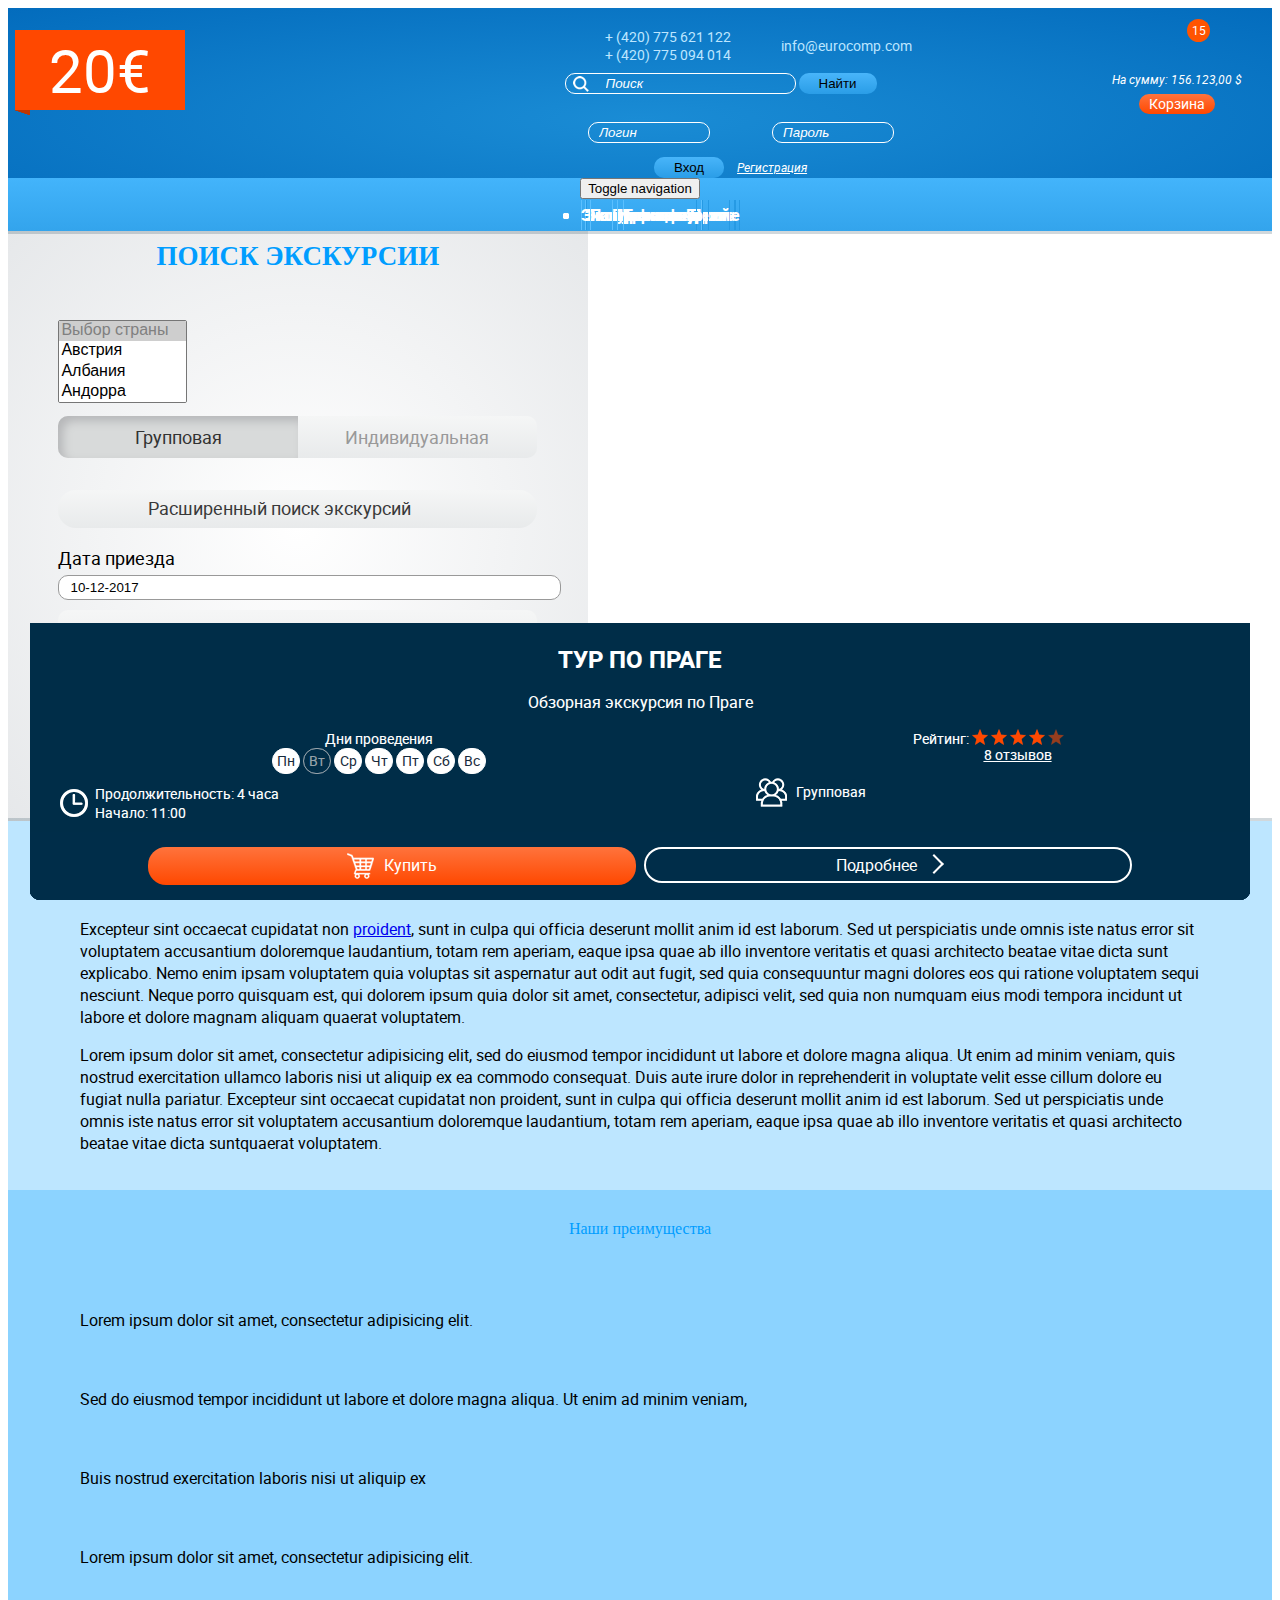
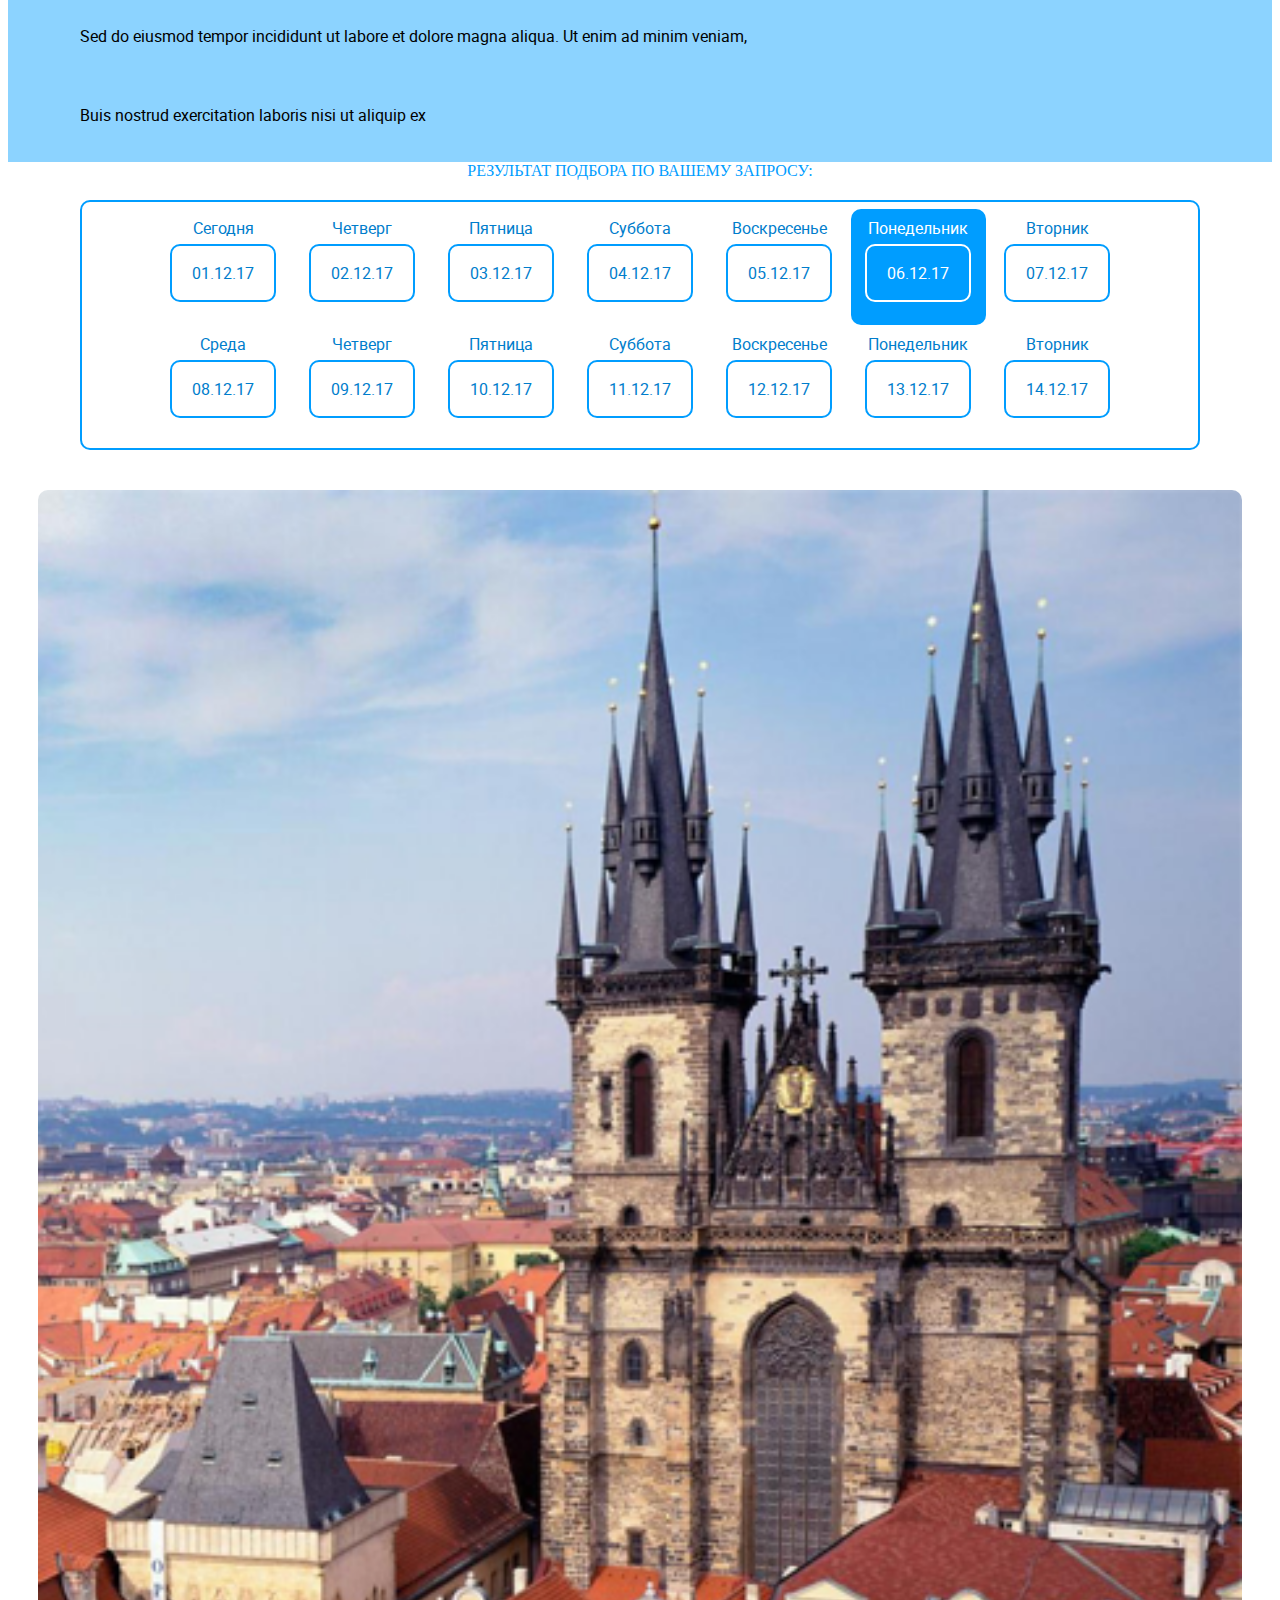
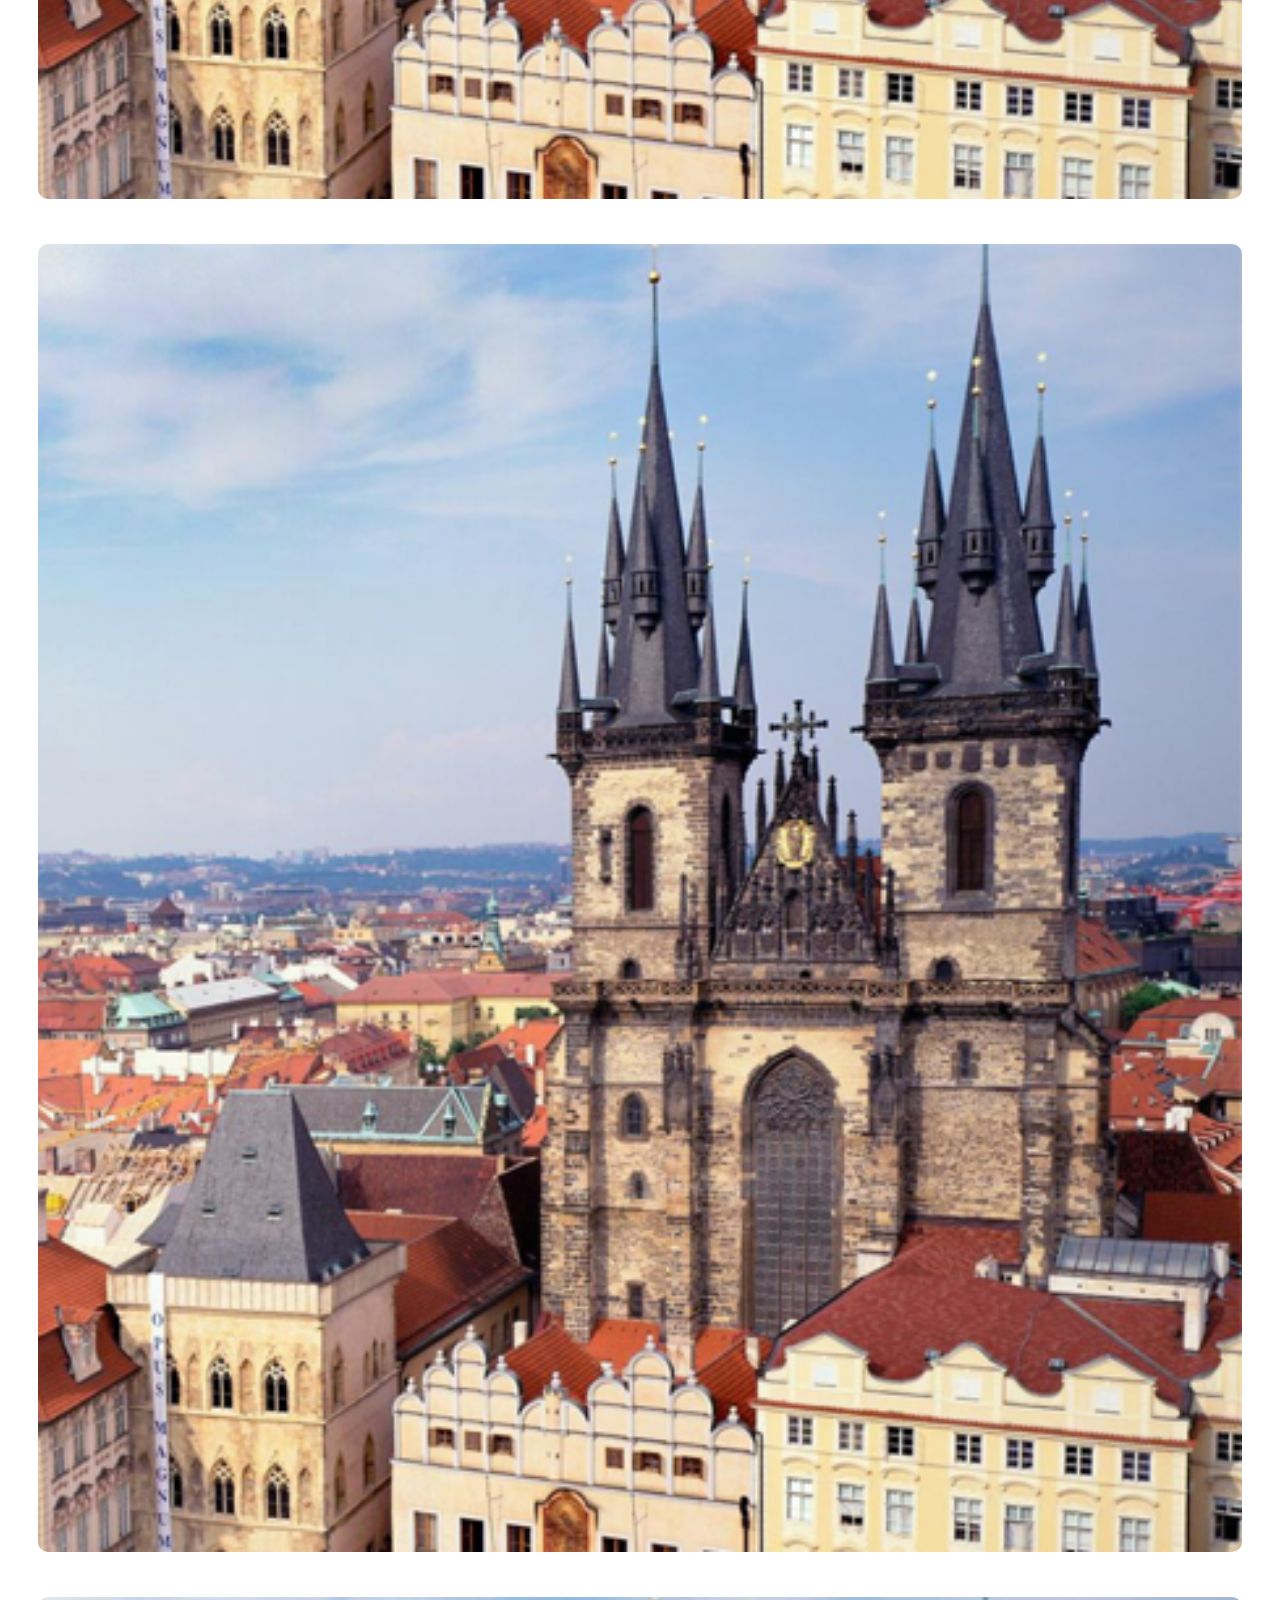
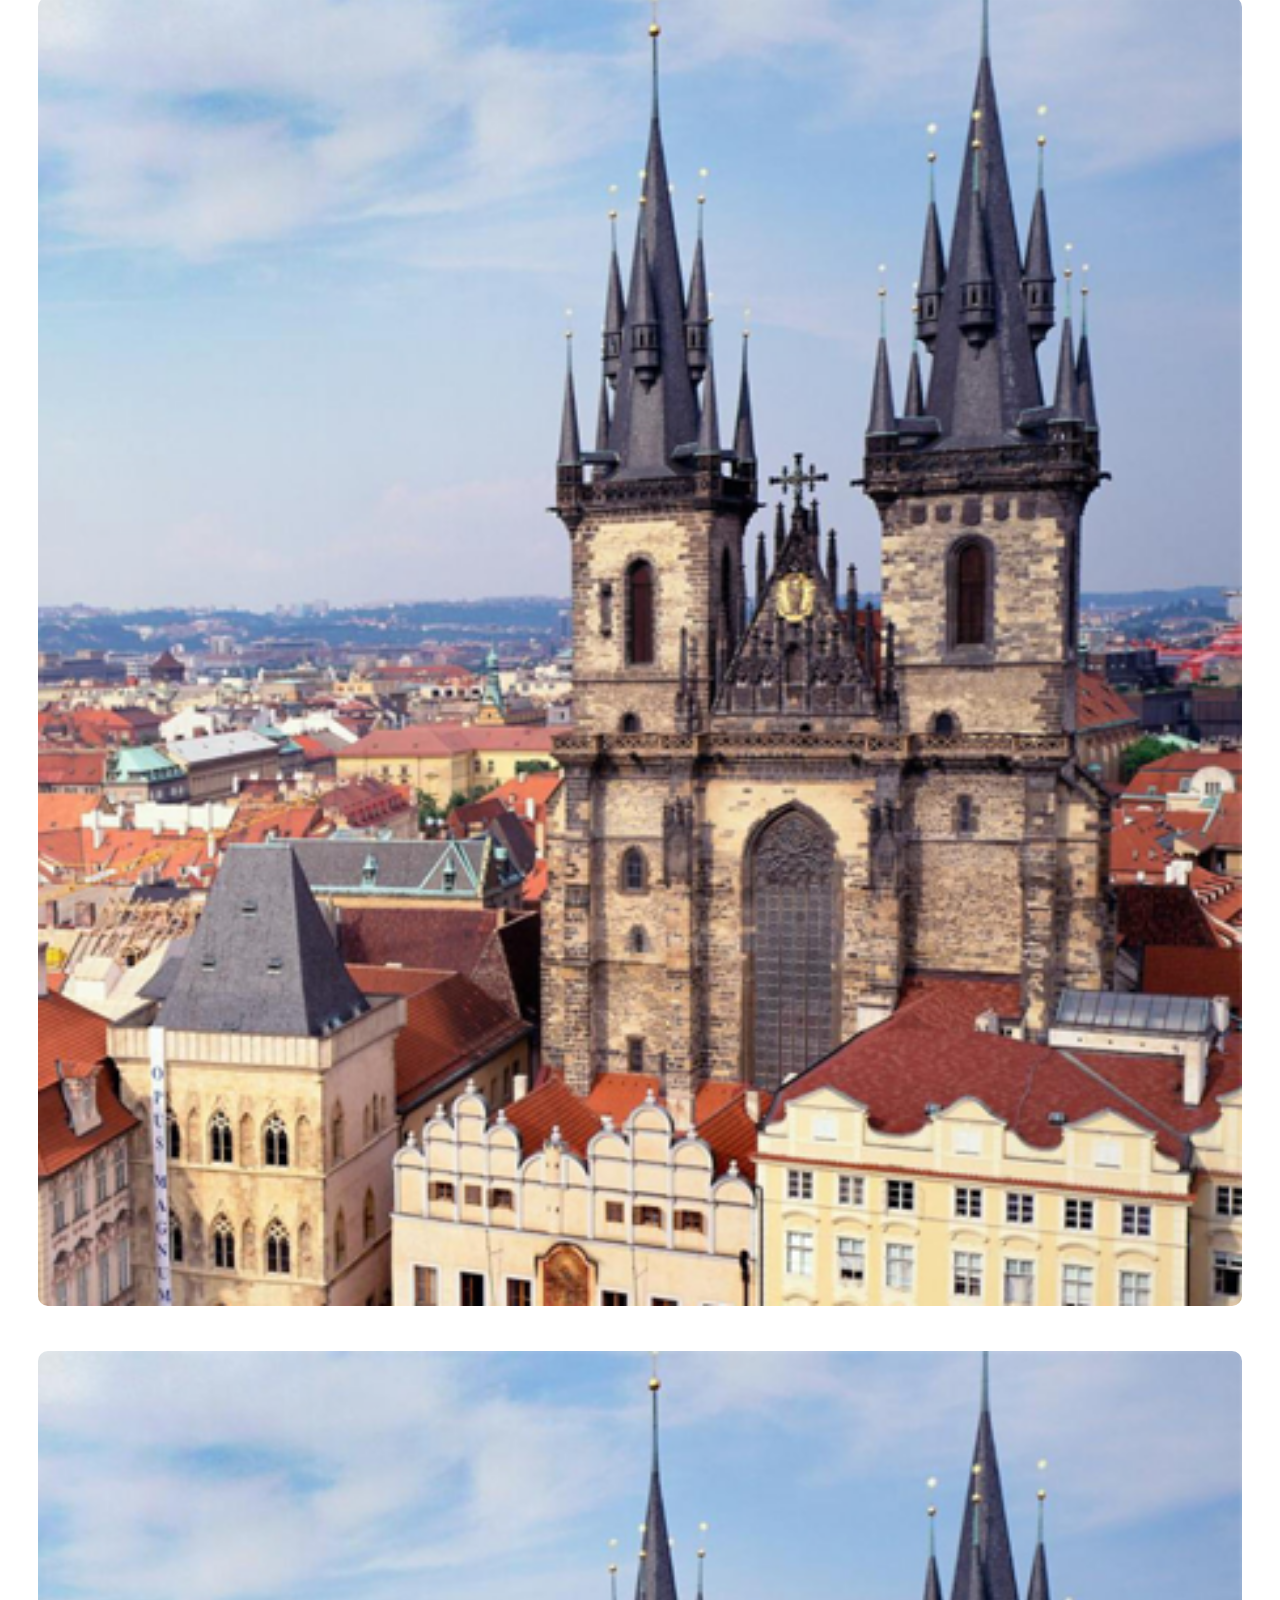
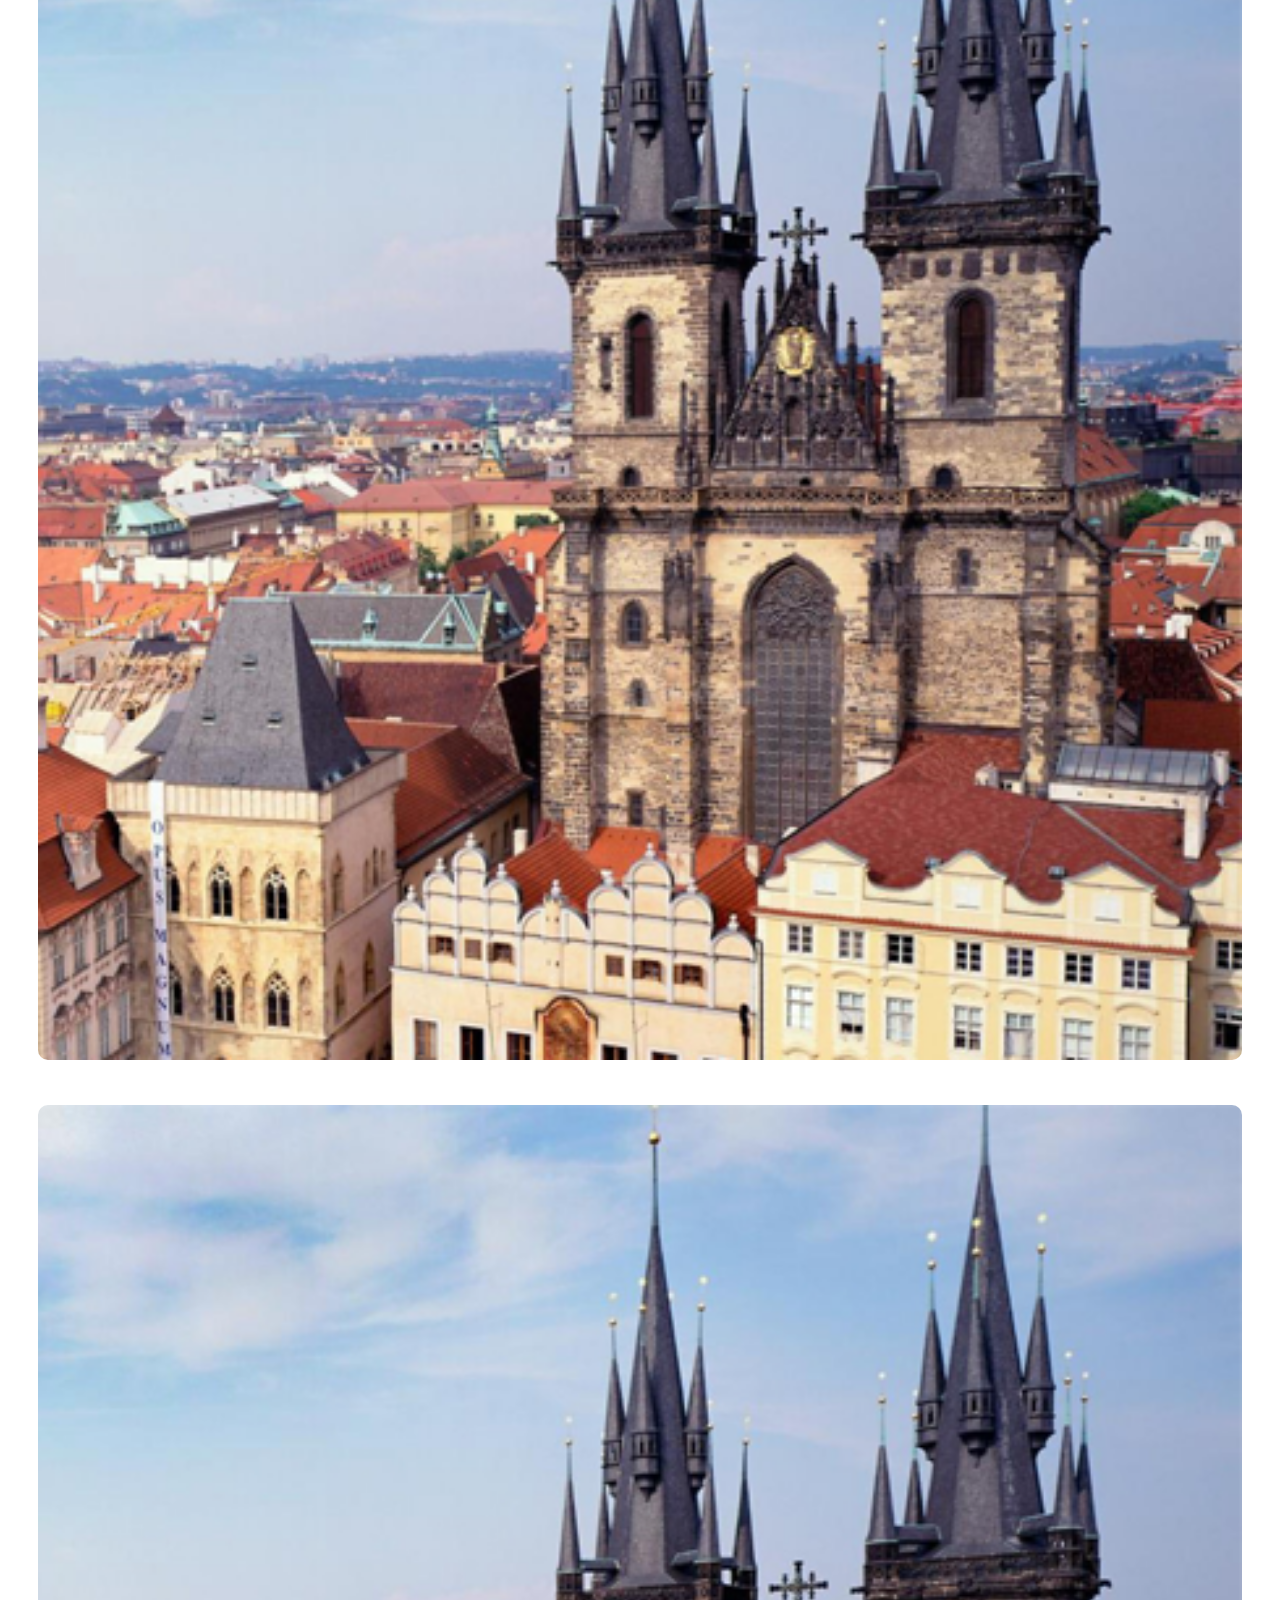
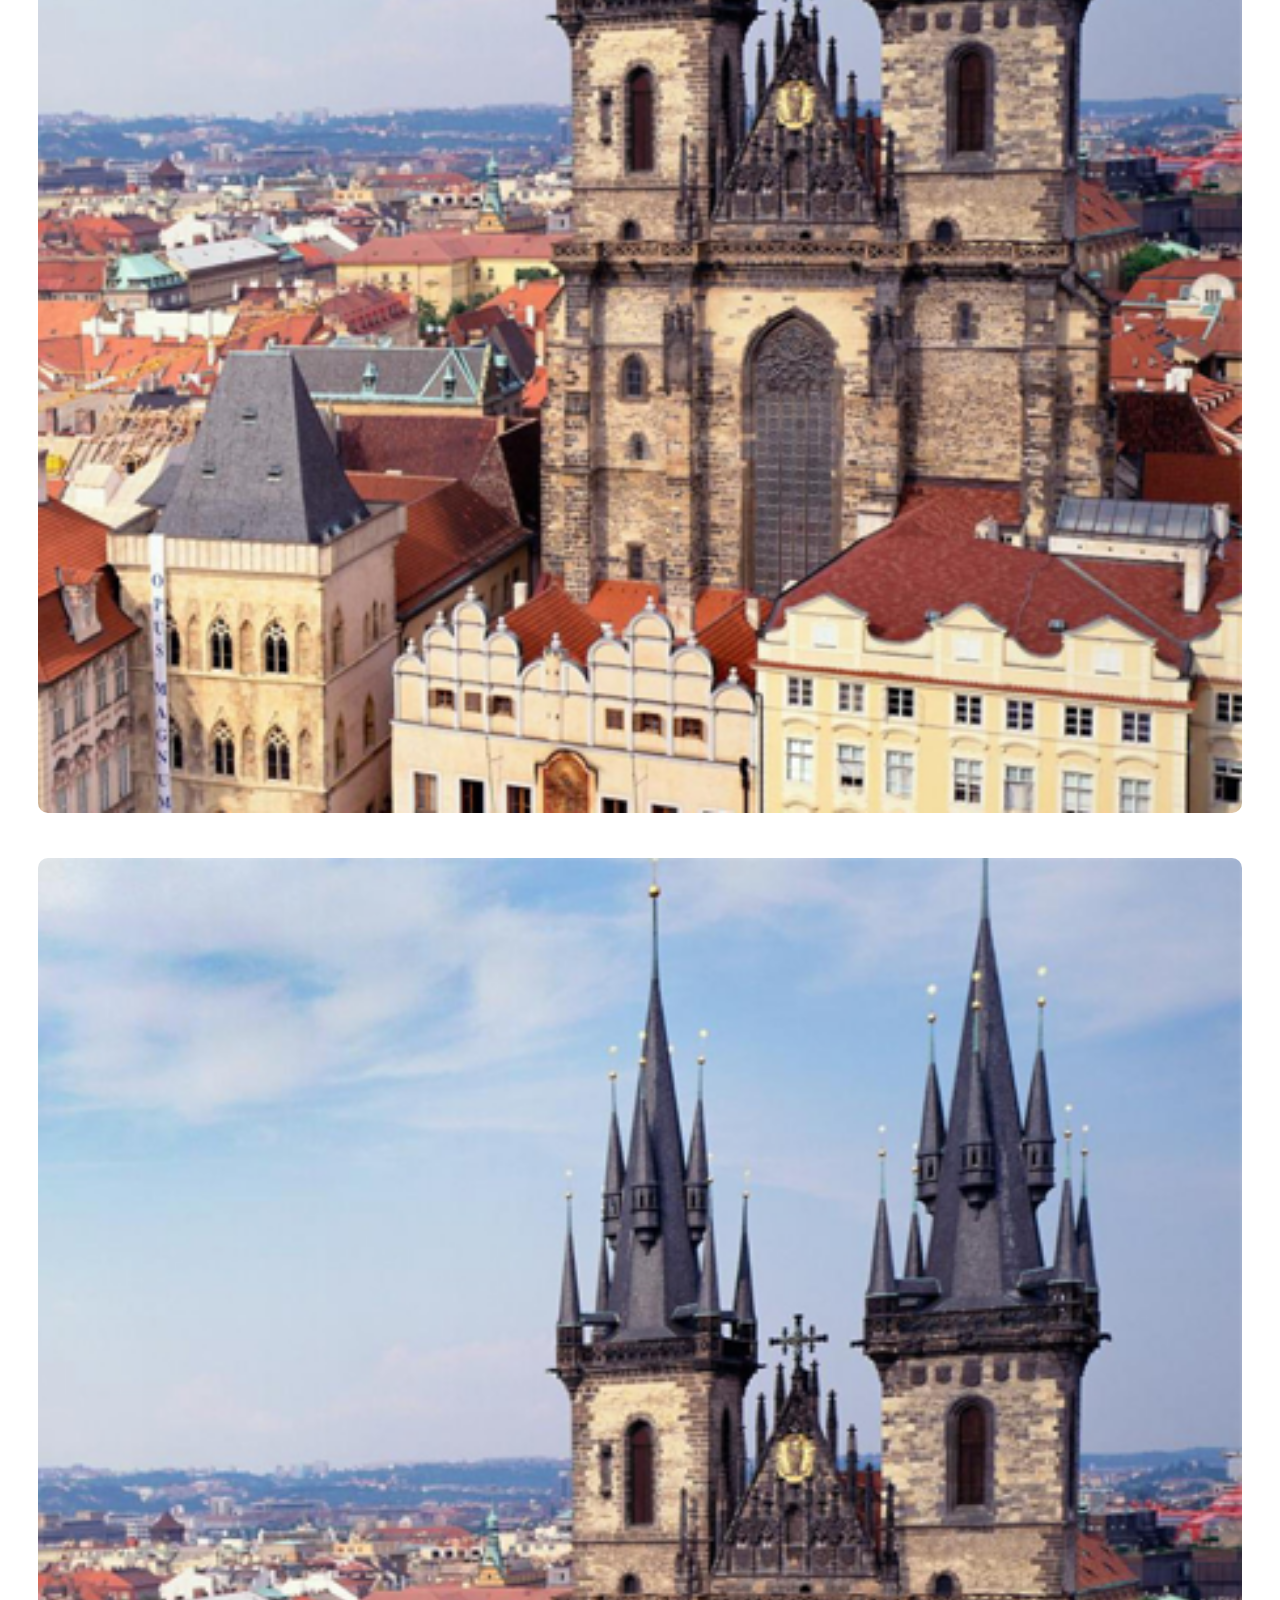
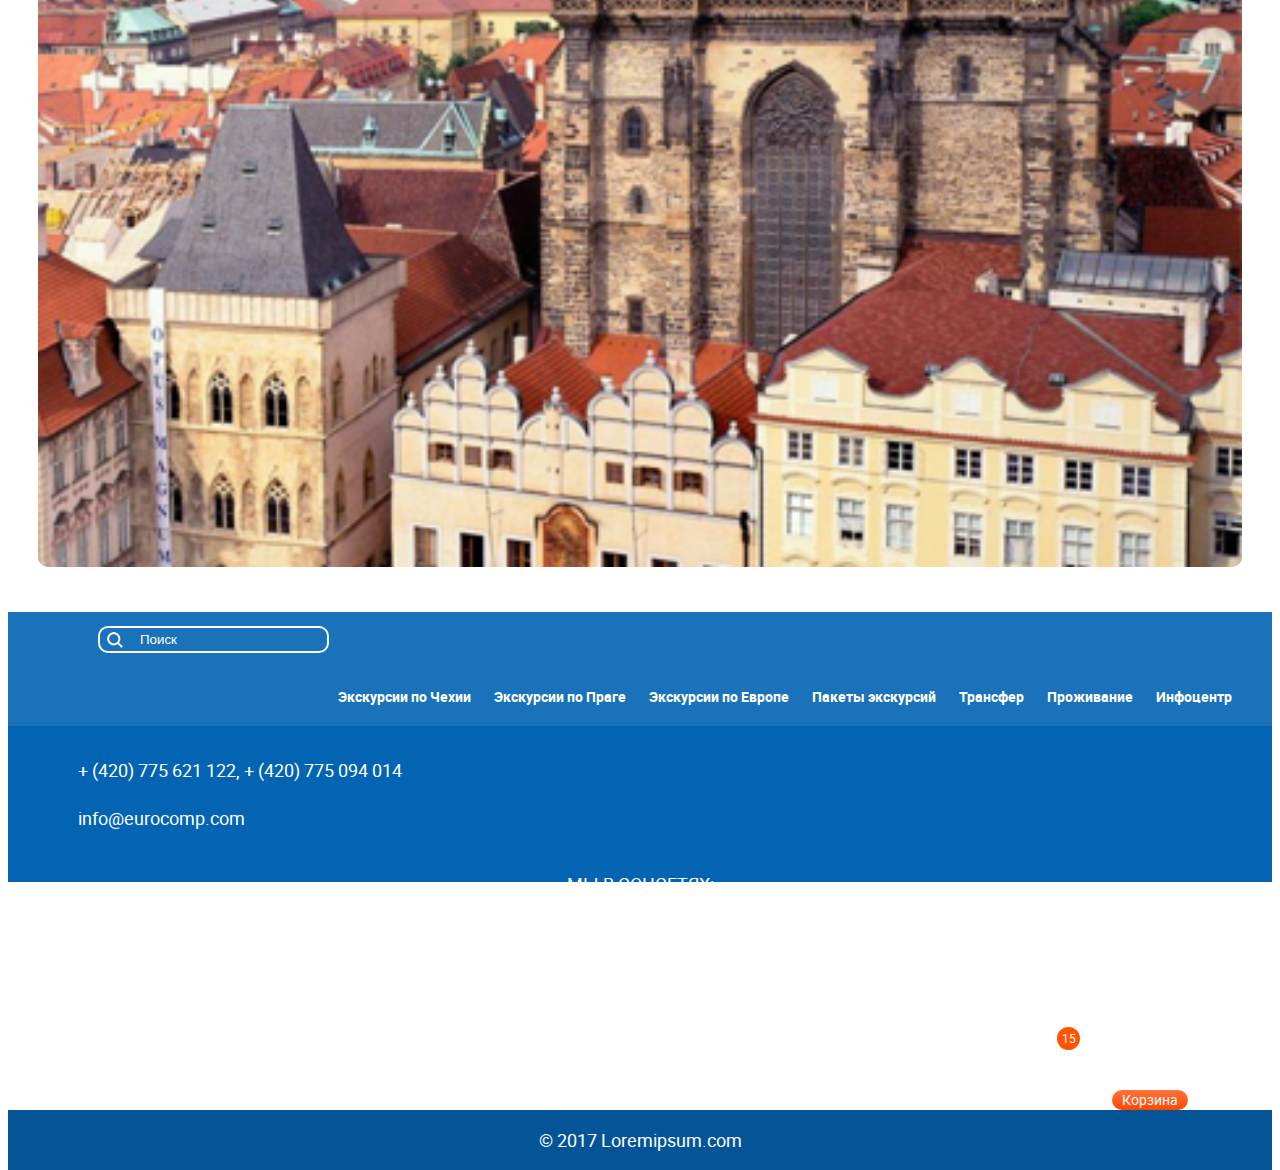
==== index.html @ 98a4765f "ok" ====
<!DOCTYPE html>
<html lang="ru">
  <head>
    <meta charset="utf-8">
	<meta content='width=device-width, initial-scale=.65, maximum-scale=.65, user-scalable=0' name='viewport' />
	<meta name="mobileoptimized" content="0" />
    <title>EuroComp</title>
    <link rel="stylesheet" href="/css/modules/bootstrap.css">
    <link rel="stylesheet" href="/css/modules/slick.css">
    <link rel="stylesheet" href="/css/modules/jquery-ui.css">
    <link rel="stylesheet" href="/css/forall/fonts.css">
    <link rel="stylesheet" href="/css/forall/slick-theme.css">
    <link rel="stylesheet" href="/css/forall/jquery-ui.theme.css">
    <link rel="stylesheet" href="/css/forall/main.css">
    <link rel="stylesheet" href="/css/index/style.css">
    <script src="/js/modules/jquery.js"></script>
    <script src="/js/modules/slick.js"></script>
    <script src="/js/modules/bootstrap.js"></script>
    <script src="/js/modules/jquery-ui.js"></script>
    <script src="/js/forall/common.js"></script>
  </head>
  <body>
	<div id="body">
		<div class="mob mob-nav-container">
			<div class="mob-nav">
				<nav>
					<ul>
						<li><a href="#">Экскурсии по Чехии</a></li>
						<li><a href="#">Экскурсии по Праге</a></li>
						<li><a href="#">Экскурсии по Европе</a></li>
						<li><a href="#">Пакеты экскурсий</a></li>
						<li><a href="#">Трансфер</a></li>
						<li><a href="#">Проживание</a></li>
						<li><a href="#">Инфоцентр</a></li>
					</ul>
				</nav>
			</div>
		</div>
		<header>
			<div class="block">
				<div>
					<a href="#" id="logo"></a>
					<div class="basket">
						<span>15</span>
						<p>На сумму: 156.123,00 $</p>
						<a href="#" class="button primary">Корзина</a>
					</div>
					<div class="container-fluid">
						<div class="row">
							<div class="col-md-7 info">
								<div>
									<div class="contacts">
										<span class="phone">+ (420) 775 621 122<br/>+ (420) 775 094 014</span>
										<span class="mail">info@eurocomp.com</span>
									</div>
									<form class="search-form">
										<input type="text" value="Поиск"/>
										<button>Найти</button>
									</form>
								</div>
							</div>
							<div class="col-md-5">
								<form class="login-form">
									<i class="icon-login"></i><input type="text" class="login" value="Логин"/>
									<i class="icon-pass"></i><input type="text" class="pass" value="Пароль"/><br/>
									<button>Вход</button>
									<a href="#">Регистрация</a>
								</form>
							</div>
						</div>
					</div>
					<div class="mob nav-switch"></div>
					<div class="mob basket-switch"></div>
				</div>
			</div>
			<nav class="block" role="navigation">
				<div class="container-fluid">
					<div class="navbar-header">
						<button type="button" class="navbar-toggle" data-toggle="collapse" data-target="#bs-example-navbar-collapse-1">
							<span class="sr-only">Toggle navigation</span>
							<span class="icon-bar"></span>
							<span class="icon-bar"></span>
							<span class="icon-bar"></span>
						</button>
					</div>
					<div class="collapse navbar-collapse">
						<ul class="nav navbar-nav">
							<!--li class="active"><a href="#">Ссылка</a></li-->
							<li><a href="#">Экскурсии по Чехии</a></li>
							<li><a href="#">Экскурсии по Праге</a></li>
							<li><a href="#">Экскурсии по Европе</a></li>
							<li><a href="#">Пакеты экскурсий</a></li>
							<li><a href="#">Трансфер</a></li>
							<li><a href="#">Проживание</a></li>
							<li><a href="#">Инфоцентр</a></li>
						</ul>
					</div>
				</div>
			</nav>
		</header>
		<div class="shadow-box">
			<div class="excursion-form fluid-container">
				<h2>ПОИСК ЭКСКУРСИИ</h2>
				<div class="countries">
					<a href="#" class="czech"></a>
					<a href="#" class="gemrany"></a>
					<a href="#" class="austria"></a>
					<a href="#" class="italy"></a>
				</div>
				<div class="text-center country-container">
					<select name="country" class="country-select" multiple="multiple">
						<option disabled selected>Выбор страны</option>
						<option>Австрия</option>
						<option>Албания</option>
						<option>Андорра</option>
						<option>Белоруссия</option>
						<option>Бельгия</option>
						<option>Болгария</option>
						<option>Ватикан</option>
						<option>Великобритания</option>
						<option>Венгрия</option>
						<option>Германия</option>
						<option>Греция</option>
						<option>Дания</option>
						<option>Ирландия</option>
						<option>Исландия</option>
						<option>Испания</option>
						<option>Италия</option>
						<option>Латвия</option>
						<option>Литва</option>
						<option>Лихтенштейн</option>
						<option>Люксембург</option>
						<option>Македония</option>
						<option>Мальта</option>
						<option>Молдавия</option>
						<option>Монако</option>
						<option>Нидерланды</option>
						<option>Норвегия</option>
					</select>
				</div>
				<div class="radio-select">
					<input type="radio" name="excursion-type" id="radio-group" checked="true"/>
					<label for="radio-group">Групповая</label>
					<input type="radio" name="excursion-type" id="radio-individual"/>
					<label for="radio-individual">Индивидуальная</label>
				</div>
				<p class="button search">Расширенный поиск экскурсий</p>
				<div class="row">
					<div class="col-xs-6">
						<p class="text-center">Дата приезда</p>
						<input type="text" class="date" value="10-12-2017"/>
						<div class="people-count">
							<span>Взрослые </span><span class="gray">от 12 лет</span>
							<div class="count-select">
								<input type="radio" name="adult-count" id="adult-1" checked="true"/>
								<label for="adult-1">1</label>
								<input type="radio" name="adult-count" id="adult-2" checked="true"/>
								<label for="adult-2">2</label>
								<input type="radio" name="adult-count" id="adult-3" checked="true"/>
								<label for="adult-3">3</label>
								<input type="radio" name="adult-count" id="adult-4" checked="true"/>
								<label for="adult-4">4</label>
								<input type="radio" name="adult-count" id="adult-5" checked="true"/>
								<label for="adult-5">5</label>
								<input type="radio" name="adult-count" id="adult-6" checked="true"/>
								<label for="adult-6">6</label>
							</div>
						</div>
					</div>
					<div class="col-xs-6">
						<p class="text-center">Дата отъезда</p>
						<input type="text" class="date" value="10-12-2017"/>
						<div class="people-count">
							<span>Дети </span><span class="gray">до 12 лет</span>
							<div class="count-select">
								<input type="radio" name="child-count" id="child-0" checked="true"/>
								<label for="child-0">0</label>
								<input type="radio" name="child-count" id="child-1" checked="true"/>
								<label for="child-1">1</label>
								<input type="radio" name="child-count" id="child-2" checked="true"/>
								<label for="child-2">2</label>
								<input type="radio" name="child-count" id="child-3" checked="true"/>
								<label for="child-3">3</label>
								<input type="radio" name="child-count" id="child-4" checked="true"/>
								<label for="child-4">4</label>
								<input type="radio" name="child-count" id="child-5" checked="true"/>
								<label for="child-5">5</label>
							</div>
						</div>
					</div>
				</div>
				<button class="button primary">Распланировать мои экскурсии</button>
				<a href="#" class="button">Каталог экскурсий</a>
				<p class="text-center gray">Нужна помощь в подборе?</p>
				<a href="#" class="button">Связаться с нами</a>
			</div>
			<div class="slider-container">
				<div class="slider">
					<img src="/images/index/slide1.jpg" alt=""/>
				</div>
			</div>
		</div>
		<div class="block llblue tight bpadding">
			<div>
				<h1>EVROCOMP spol s.r.o</h1>
				<div class="row">
					<div class="col-md-6">
						<p>Excepteur sint occaecat cupidatat non <a href="#">proident</a>, sunt in culpa qui officia deserunt mollit anim id est laborum. Sed ut perspiciatis unde omnis iste natus error sit voluptatem accusantium doloremque laudantium, totam rem aperiam, eaque ipsa quae ab illo inventore veritatis et quasi architecto beatae vitae dicta sunt explicabo. Nemo enim ipsam voluptatem quia voluptas sit aspernatur aut odit aut fugit, sed quia consequuntur magni dolores eos qui ratione voluptatem sequi nesciunt. Neque porro quisquam est, qui dolorem ipsum quia dolor sit amet, consectetur, adipisci velit, sed quia non numquam eius modi tempora incidunt ut labore et dolore magnam aliquam quaerat voluptatem.</p>
					</div>
					<div class="col-md-6">
						<p>Lorem ipsum dolor sit amet, consectetur adipisicing elit, sed do eiusmod tempor incididunt ut labore et dolore magna aliqua. Ut enim ad minim veniam, quis nostrud exercitation ullamco laboris nisi ut aliquip ex ea commodo consequat. Duis aute irure dolor in reprehenderit in voluptate velit esse cillum dolore eu fugiat nulla pariatur. Excepteur sint occaecat cupidatat non proident, sunt in culpa qui officia deserunt mollit anim id est laborum. Sed ut perspiciatis unde omnis iste natus error sit voluptatem accusantium doloremque laudantium, totam rem aperiam, eaque ipsa quae ab illo inventore veritatis et quasi architecto beatae vitae dicta suntquaerat voluptatem.</p>
					</div>
				</div>
			</div>
		</div>
		<div class="block advantage lblue tight bpadding">
			<div class="container-fluid">
				<div class="h1">Наши преимущества</div>
				<div class="row text-center">
					<div class="col-lg-4 col-xs-6">
						<img src="/images/index/clock.png" alt=""/>
						<p>Lorem ipsum dolor sit amet, consectetur adipisicing elit.</p>
					</div>
					<div class="col-lg-4 col-xs-6">
						<img src="/images/index/sun.png" alt=""/>
						<p>Sed do eiusmod tempor incididunt ut labore et dolore magna aliqua. Ut enim ad minim veniam, </p>
					</div>
					<div class="col-lg-4 col-xs-6">
						<img src="/images/index/book.png" alt=""/>
						<p>Buis nostrud exercitation laboris nisi ut aliquip ex </p>
					</div>
					<div class="col-lg-4 col-xs-6">
						<img src="/images/index/graph.png" alt=""/>
						<p>Lorem ipsum dolor sit amet, consectetur adipisicing elit.</p>
					</div>
					<div class="col-lg-4 col-xs-6">
						<img src="/images/index/phone.png" alt=""/>
						<p>Sed do eiusmod tempor incididunt ut labore et dolore magna aliqua. Ut enim ad minim veniam, </p>
					</div>
					<div class="col-lg-4 col-xs-6">
						<img src="/images/index/mark.png" alt=""/>
						<p>Buis nostrud exercitation laboris nisi ut aliquip ex </p>
					</div>
				</div>
			</div>
		</div>
		<div class="block tight">
			<div class="h3">РЕЗУЛЬТАТ ПОДБОРА ПО ВАШЕМУ ЗАПРОСУ:</div>
			<div class="date-choose">
				<div>
					<time datetime="2017-12-01">Сегодня<span>01.12.17</span></time>
					<time datetime="2017-12-01">Четверг<span>02.12.17</span></time>
					<time datetime="2017-12-01">Пятница<span>03.12.17</span></time>
					<time datetime="2017-12-01">Суббота<span>04.12.17</span></time>
					<time datetime="2017-12-01">Воскресенье<span>05.12.17</span></time>
					<time datetime="2017-12-01" class="active">Понедельник<span>06.12.17</span></time>
					<time datetime="2017-12-01">Вторник<span>07.12.17</span></time>
					<time datetime="2017-12-01">Среда<span>08.12.17</span></time>
					<time datetime="2017-12-01">Четверг<span>09.12.17</span></time>
					<time datetime="2017-12-01">Пятница<span>10.12.17</span></time>
					<time datetime="2017-12-01">Суббота<span>11.12.17</span></time>
					<time datetime="2017-12-01">Воскресенье<span>12.12.17</span></time>
					<time datetime="2017-12-01">Понедельник<span>13.12.17</span></time>
					<time datetime="2017-12-01">Вторник<span>14.12.17</span></time>
				</div>
			</div>
		</div>
		<div class="block">
			<div class="container-fluid excursions">
				<div class="row">
					<div class="col-lg-4 col-md-6">
						<div class="price">20€</div>
						<img src="/images/index/prague.png" alt=""/>
						<div class="info">
							<h2>Тур по Праге</h2>
							<p>Обзорная экскурсия по Праге</p>
							<div class="subinfo">
								<div>
									
									<div class="week">
									Дни проведения<br/>
										<span>Пн</span>
										<em>Вт</em>
										<span>Ср</span>
										<span>Чт</span>
										<span>Пт</span>
										<span>Сб</span>
										<span>Вс</span>
									</div>
									<div class="timeinfo">
										Продолжительность: 4 часа<br/>
										Начало: 11:00
									</div>
								</div>
								<div>
									Рейтинг: <div class="rating r4"><a href="#">8 отзывов</a></div>
									<div class="type group">Групповая</div>
								</div>
							</div>
							<div class="buttons">
								<a href="#" class="button buy primary">Купить</a>
								<a href="#" class="button more">Подробнее</a>
							</div>
						</div>
					</div>
					<div class="col-lg-4 col-md-6">
						<div class="price">20€</div>
						<img src="/images/index/prague.png" alt=""/>
						<div class="info">
							<h2>Тур по Праге</h2>
							<p>Обзорная экскурсия по Праге</p>
							<div class="subinfo">
								<div>
									
									<div class="week">
									Дни проведения<br/>
										<span>Пн</span>
										<em>Вт</em>
										<span>Ср</span>
										<span>Чт</span>
										<span>Пт</span>
										<span>Сб</span>
										<span>Вс</span>
									</div>
									<div class="timeinfo">
										Продолжительность: 4 часа<br/>
										Начало: 11:00
									</div>
								</div>
								<div>
									Рейтинг: <div class="rating r4"><a href="#">8 отзывов</a></div>
									<div class="type group">Групповая</div>
								</div>
							</div>
							<div class="buttons">
								<a href="#" class="button buy primary">Купить</a>
								<a href="#" class="button more">Подробнее</a>
							</div>
						</div>
					</div>
					<div class="col-lg-4 col-md-6">
						<div class="price">20€</div>
						<img src="/images/index/prague.png" alt=""/>
						<div class="info">
							<h2>Тур по Праге</h2>
							<p>Обзорная экскурсия по Праге</p>
							<div class="subinfo">
								<div>
									
									<div class="week">
									Дни проведения<br/>
										<span>Пн</span>
										<em>Вт</em>
										<span>Ср</span>
										<span>Чт</span>
										<span>Пт</span>
										<span>Сб</span>
										<span>Вс</span>
									</div>
									<div class="timeinfo">
										Продолжительность: 4 часа<br/>
										Начало: 11:00
									</div>
								</div>
								<div>
									Рейтинг: <div class="rating r4"><a href="#">8 отзывов</a></div>
									<div class="type group">Групповая</div>
								</div>
							</div>
							<div class="buttons">
								<a href="#" class="button buy primary">Купить</a>
								<a href="#" class="button more">Подробнее</a>
							</div>
						</div>
					</div>
					<div class="col-lg-4 col-md-6">
						<div class="price">20€</div>
						<img src="/images/index/prague.png" alt=""/>
						<div class="info">
							<h2>Тур по Праге</h2>
							<p>Обзорная экскурсия по Праге</p>
							<div class="subinfo">
								<div>
									
									<div class="week">
									Дни проведения<br/>
										<span>Пн</span>
										<em>Вт</em>
										<span>Ср</span>
										<span>Чт</span>
										<span>Пт</span>
										<span>Сб</span>
										<span>Вс</span>
									</div>
									<div class="timeinfo">
										Продолжительность: 4 часа<br/>
										Начало: 11:00
									</div>
								</div>
								<div>
									Рейтинг: <div class="rating r4"><a href="#">8 отзывов</a></div>
									<div class="type group">Групповая</div>
								</div>
							</div>
							<div class="buttons">
								<a href="#" class="button buy primary">Купить</a>
								<a href="#" class="button more">Подробнее</a>
							</div>
						</div>
					</div>
					<div class="col-lg-4 col-md-6">
						<div class="price">20€</div>
						<img src="/images/index/prague.png" alt=""/>
						<div class="info">
							<h2>Тур по Праге</h2>
							<p>Обзорная экскурсия по Праге</p>
							<div class="subinfo">
								<div>
									
									<div class="week">
									Дни проведения<br/>
										<span>Пн</span>
										<em>Вт</em>
										<span>Ср</span>
										<span>Чт</span>
										<span>Пт</span>
										<span>Сб</span>
										<span>Вс</span>
									</div>
									<div class="timeinfo">
										Продолжительность: 4 часа<br/>
										Начало: 11:00
									</div>
								</div>
								<div>
									Рейтинг: <div class="rating r4"><a href="#">8 отзывов</a></div>
									<div class="type group">Групповая</div>
								</div>
							</div>
							<div class="buttons">
								<a href="#" class="button buy primary">Купить</a>
								<a href="#" class="button more">Подробнее</a>
							</div>
						</div>
					</div>
					<div class="col-lg-4 col-md-6">
						<div class="price">20€</div>
						<img src="/images/index/prague.png" alt=""/>
						<div class="info">
							<h2>Тур по Праге</h2>
							<p>Обзорная экскурсия по Праге</p>
							<div class="subinfo">
								<div>
									
									<div class="week">
									Дни проведения<br/>
										<span>Пн</span>
										<em>Вт</em>
										<span>Ср</span>
										<span>Чт</span>
										<span>Пт</span>
										<span>Сб</span>
										<span>Вс</span>
									</div>
									<div class="timeinfo">
										Продолжительность: 4 часа<br/>
										Начало: 11:00
									</div>
								</div>
								<div>
									Рейтинг: <div class="rating r4"><a href="#">8 отзывов</a></div>
									<div class="type group">Групповая</div>
								</div>
							</div>
							<div class="buttons">
								<a href="#" class="button buy primary">Купить</a>
								<a href="#" class="button more">Подробнее</a>
							</div>
						</div>
					</div>
				</div>
			</div>
		</div>
	</div>
	<footer>
		<div class="block nav">
			<div>
				<form class="search-form">
					<input type="text" value="Поиск"/>
				</form>
				<nav>
					<a href="#">Экскурсии по Чехии</a>
					<a href="#">Экскурсии по Праге</a>
					<a href="#">Экскурсии по Европе</a>
					<a href="#">Пакеты экскурсий</a>
					<a href="#">Трансфер</a>
					<a href="#">Проживание</a>
					<a href="#">Инфоцентр</a>
				</nav>
			</div>
		</div>
		<div class="block">
			<div class="container-fluid">
				<div class="row">
					<div class="contacts col-lg-4">
						<span class="phone">+ (420) 775 621 122, + (420) 775 094 014</span>
						<span class="mail">info@eurocomp.com</span>
					</div>
					<div class="social col-lg-4">
						<p>Мы в соцсетях:</p>
						<a href="#" class="fb"></a>
						<a href="#" class="twitter"></a>
						<a href="#" class="in"></a>
						<a href="#" class="vk"></a>
						<a href="#" class="ok"></a>
						<a href="#" class="youtube"></a>
						<a href="#" class="insta"></a>
					</div>
					<div class="col-lg-4">
						<div class="basket">
							<span>15</span>
							<p>На сумму: 156.123,00 $</p>
							<a href="#" class="button primary">Корзина</a>
						</div>
					</div>
				</div>

			</div>
		</div>
		<div class="copyright">©  2017 Loremipsum.com</div>
	</footer>
  </body>
</html>
---- css/forall/fonts.css ----
﻿@font-face {
    font-family: 'intro_regular';
    src: url('/fonts/intro.eot');
    src: url('/fonts/intro.eot?#iefix') format('embedded-opentype'),
         url('/fonts/intro.woff2') format('woff2'),
         url('/fonts/intro.woff') format('woff'),
         url('/fonts/intro.ttf') format('truetype'),
         url('/fonts/intro.svg#intro_regular') format('svg');
    font-weight: normal;
    font-style: normal;
}




@font-face {
    font-family: 'roboto';
    src: url('/fonts/roboto-bold.eot');
    src: url('/fonts/roboto-bold.eot?#iefix') format('embedded-opentype'),
         url('/fonts/roboto-bold.woff2') format('woff2'),
         url('/fonts/roboto-bold.woff') format('woff'),
         url('/fonts/roboto-bold.ttf') format('truetype'),
         url('/fonts/roboto-bold.svg#robotobold') format('svg');
    font-weight: 700;
    font-style: normal;
}




@font-face {
    font-family: 'roboto';
    src: url('/fonts/roboto-italic.eot');
    src: url('/fonts/roboto-italic.eot?#iefix') format('embedded-opentype'),
         url('/fonts/roboto-italic.woff2') format('woff2'),
         url('/fonts/roboto-italic.woff') format('woff'),
         url('/fonts/roboto-italic.ttf') format('truetype'),
         url('/fonts/roboto-italic.svg#robotoitalic') format('svg');
    font-weight: normal;
    font-style: italic;
}




@font-face {
    font-family: 'roboto';
    src: url('/fonts/roboto-regular.eot');
    src: url('/fonts/roboto-regular.eot?#iefix') format('embedded-opentype'),
         url('/fonts/roboto-regular.woff2') format('woff2'),
         url('/fonts/roboto-regular.woff') format('woff'),
         url('/fonts/roboto-regular.ttf') format('truetype'),
         url('/fonts/roboto-regular.svg#robotoregular') format('svg');
    font-weight: normal;
    font-style: normal;
}
---- css/forall/main.css ----
﻿html, body {height:100%;font-family:'roboto',Verdana;font-size:16px;color:#000;}

/* @-ms-viewport{width: device-width;} */

h1,h2,h3,.h1,.h2,.h3{font-family:'intro';color:#009dff;text-align:center;}

h1, .h1{
	color:#009dff;
    margin-top: 30px;
    margin-bottom: 30px;
}

a{text-decoration:underline;}
nav a,nav a:hover{text-decoration:none;color:#fff;}

#body{margin:0  0 -270px;min-height:100%;height:auto !important;height:100%;}
.block>*{max-width:1560px;padding:0 30px;margin-right:auto;margin-left:auto;}

#body:after{content:'';display:block;height:270px;}

.block{
	overflow:hidden;
}

.block.tight>*{
	max-width:1120px
}
.block.bpadding{
	padding-bottom:20px;
}

.gray{color:#323232;}

.lblue{	background:#8cd3ff;}
.llblue{background:#bde6ff;}

.search-form input,.login-form input{
	color:#fff;
	background:transparent;
	border:solid 2px;
	border-radius:10px;
	padding:4px 10px;
	outline:0 !important;
}
.search-form input{
	padding-left:40px;
	background:transparent url(/images/forall/search.png) no-repeat 7px 50%;
}

i[class*='icon-']{
	display:inline-block;
	height:16px;
	width:16px;
	background-position:50% 50%;
	background-repeat:no-repeat;
	vertical-align:middle
}
i.icon-login{background-image:url(/images/forall/login.png);}
i.icon-pass{background-image:url(/images/forall/key.png);}

.search-form button,.login-form button{
	border-radius:10px;
	border:none;
	padding:3px 20px;
	background: #48b5fa;
	background: -moz-linear-gradient(top,  #48b5fa 0%, #2a9de7 100%);
	background: -webkit-linear-gradient(top,  #48b5fa 0%,#2a9de7 100%);
	background: linear-gradient(to bottom,  #48b5fa 0%,#2a9de7 100%);
}

header{
	position:relative;
	color:#fff;
	background: #1a8cd5;
	background: -moz-radial-gradient(center, ellipse cover,  #1a8cd5 0%, #036cbd 100%);
	background: -webkit-radial-gradient(center, ellipse cover,  #1a8cd5 0%,#036cbd 100%);
	background: radial-gradient(ellipse at center,  #1a8cd5 0%,#036cbd 100%);
	overflow:hidden;
}
header a{color:#fff;}
header .container-fluid{
	overflow:hidden;
}
header .info{text-align:center;}
header {
	white-space:nowrap;
}
header .info>div{display:inline-block;text-align:left;}
header nav{
	background: #43b4fb;
	background: -moz-linear-gradient(top,  #43b4fb 0%, #33a4ec 100%);
	background: -webkit-linear-gradient(top,  #43b4fb 0%,#33a4ec 100%);
	background: linear-gradient(to bottom,  #43b4fb 0%,#33a4ec 100%);
	overflow:hidden;
	text-align:center;
	line-height:0;
	font-weight:700;
}
header .nav{
	display:inline-block;
	float:none;
}
header .contacts{
	padding-top:14px;
	overflow:hidden;
}
header .contacts span{
	display:inline-block;
	font-size:14px;
	color:#bde6ff;
	float:left;
}
header .contacts .phone{
	line-height:18px;
	margin:6px 10px 0 0;
}

header .basket{
	margin-top:11px;
	text-align:center;
	background-position:50% 5px;
}
header .basket span{
	margin-left:10px;
	left:50%;
}
header .basket p{
	padding:40px 0 0;
	margin-bottom:5px;
}
header .basket .button{
	margin:0;
}

header .search-form, .login-form{
	font-size:12px;
}
header .search-form input,.login-form input{
	border-width:1px;
	font-style:italic;
	margin-top:3px;
	padding-top:2px;
	padding-bottom:2px;
	text-align:left;
}

.login-form{
	margin-top:25px;
	text-align:center;
	font-style:italic;
}
.col-md-5 .login-form{
	margin-left:-15px;
}
.login-form i{margin-right:5px;}
.login-form input+i{margin-left:5%;}
.login-form input{margin-bottom:14px;width:100px;}
.login-form button{margin-right:10px;}

.navbar-nav>li>a:hover,.navbar-nav>li>a:focus{
	background: rgba(0,0,0,.3);
}
.navbar-nav>li>a{
	padding-top: 4px;
	padding-bottom: 4px;
	box-shadow: inset 1px 0 0 0 #5cc0ff, inset -1px 0 0 0 #269ae4;
	/*border-left:solid 1px #269ae4;
	border-right:solid 1px #5cc0ff;	*/
}
.navbar-nav>li:first-child>a{
	box-shadow: inset 1px 0 0 0 #5cc0ff, inset 2px 0 0 0 #269ae4, inset -1px 0 0 0 #269ae4;
}
.navbar-nav>li:last-child>a{
	box-shadow: inset 1px 0 0 0 #5cc0ff, inset -1px 0 0 0 #269ae4, inset -2px 0 0 0 #5cc0ff;
}

.contacts span{
	display:block;
	padding-left:40px;
	line-height:48px;
	background-position:0 50%;
	background-repeat:no-repeat;
}
.contacts span.phone{background-image:url(/images/forall/phone.png);}
.contacts span.mail{background-image:url(/images/forall/mail.png);}


#logo{
	display:block;
	height:67px;
	width:326px;
	margin:14px 0 23px 0;
	float:left;
	background:url(/images/forall/logo.png) no-repeat 0 0;
}
@media (min-width: 768px) {
	.mob{
		display:none;
	}
}
@media (max-width: 767px) {
	#logo {
	  margin-left:auto;
	  margin-right:auto;
	  float:none
	}
	header .basket,header .basket+.container-fluid{
		display:none;
	}
	.nav-switch{
		position:absolute;
		top:28px;
		left:30px;
		width:40px;
		height:40px;
		border:solid 2px #fff;
		border-radius:20px;
		opacity:.5;
	}
	.nav-switch:hover,.nav-switch:active{
			opacity:1;
	}
	.nav-switch:before{
		content:'';
		position:absolute;
		margin:9px auto;
		left:0;
		right:0;
		display:block;
		width:24px;
		border-top:solid 3px #fff;
		box-shadow:0 8px 0 #fff,0 16px 0 #fff;
	}
	.mob-nav-container{
		display:none;
		position:fixed;
		top:0;
		right:0;
		bottom:0;
		left:0;
		background:rgba(0,0,0,.5);
	}
}

footer{
	margin:0 auto;
	position:relative;
	margin-top:-270px;
	background:#0264b3;
	color:#fff;
	height:270px;
}

footer .nav{
	background:#1972ba;
	overflow:hidden;
}
footer .nav nav{
	font-size:14px;
	font-weight:700;
	float:right;
}
footer .nav nav a{
	display:inline-block;
	padding:20px 10px;
}
footer .nav nav a:hover{
	color:#fff;
	background:#009dff;
}
footer .search-form{
	float:left;
	margin-left:60px;
	font-size:14px;
}

footer .search-form input{
	margin:14px 0;
}
footer .contacts{
	font-size:18px;
}

footer .contacts{
	margin:20px 0 0;
}

footer .basket{
	margin-top:30px;
}

.copyright{
	line-height:60px;
	background:#045597;
	font-size:18px;
	text-align:center;
}

.social{
	text-align:center;
	text-transform:uppercase;
	font-size:18px;
	margin:30px 0;
}
.social a{
	display:inline-block;
	height:48px;
	width:48px;
	opacity:.7;
}
.social a:hover{
	opacity:1;
}
.social a.fb{		background-image:url(/images/forall/social/fb.png);}
.social a.twitter{	background-image:url(/images/forall/social/twitter.png);}
.social a.in{		background-image:url(/images/forall/social/in.png);}
.social a.vk{		background-image:url(/images/forall/social/vk.png);}
.social a.ok{		background-image:url(/images/forall/social/ok.png);}
.social a.youtube{	background-image:url(/images/forall/social/youtube.png);}
.social a.insta{	background-image:url(/images/forall/social/insta.png);}

.basket{
	position:relative;
	float:right;
	background:url(/images/forall/basket.png) no-repeat 0 10px;
}

.basket span{
	display:block;
	position:absolute;
	margin-left:25px;
	font-size:12px;
	text-align:center;
	background:#ff5400;
	width:23px;
	line-height:23px;
	border-radius:12px;
}
.basket p{
	padding-top:21px;
	padding-left:80px;
	font-size:12px;
	font-style:italic;
}
.basket .button{
	margin-left:80px;
	font-size:14px;
	line-height:20px;
	padding:0 10px;
}

.button{
	display:inline-block;
	color:#fff;
	text-align:center;
	text-decoration:none;
	border-radius:18px;
	box-shadow:inset 0 0 0 2px #fff;
	border:none;
}

.button.primary{
	background: #ff733c;
	background: -moz-linear-gradient(top,  #ff733c 0%, #ff4800 100%);
	background: -webkit-linear-gradient(top,  #ff733c 0%,#ff4800 100%);
	background: linear-gradient(to bottom,  #ff733c 0%,#ff4800 100%);
	box-shadow:none;
}




/*  Bootstrap Clearfix */
 
/*  Tablet  */
@media (min-width:767px){
 
  /* Column clear fix */
  .col-lg-1:nth-child(12n+1),
  .col-lg-2:nth-child(6n+1),
  .col-lg-3:nth-child(4n+1),
  .col-lg-4:nth-child(3n+1),
  .col-lg-6:nth-child(2n+1),
  .col-md-1:nth-child(12n+1),
  .col-md-2:nth-child(6n+1),
  .col-md-3:nth-child(4n+1),
  .col-md-4:nth-child(3n+1),
  .col-md-6:nth-child(2n+1){
    clear: none;
  }
  .col-sm-1:nth-child(12n+1),
  .col-sm-2:nth-child(6n+1),
  .col-sm-3:nth-child(4n+1),
  .col-sm-4:nth-child(3n+1),
  .col-sm-6:nth-child(2n+1){
    clear: left;
  }
}
/*  Medium Desktop  */
@media (min-width:992px){
 
  /* Column clear fix */
  .col-lg-1:nth-child(12n+1),
  .col-lg-2:nth-child(6n+1),
  .col-lg-3:nth-child(4n+1),
  .col-lg-4:nth-child(3n+1),
  .col-lg-6:nth-child(2n+1),
  .col-sm-1:nth-child(12n+1),
  .col-sm-2:nth-child(6n+1),
  .col-sm-3:nth-child(4n+1),
  .col-sm-4:nth-child(3n+1),
  .col-sm-6:nth-child(2n+1){
    clear: none;
  }
  .col-md-1:nth-child(12n+1),
  .col-md-2:nth-child(6n+1),
  .col-md-3:nth-child(4n+1),
  .col-md-4:nth-child(3n+1),
  .col-md-6:nth-child(2n+1){
    clear: left;
  }
}
 
/*  Large Desktop  */
@media (min-width:1200px){
 
  /* Column clear fix */
  .col-md-1:nth-child(12n+1),
  .col-md-2:nth-child(6n+1),
  .col-md-3:nth-child(4n+1),
  .col-md-4:nth-child(3n+1),
  .col-md-6:nth-child(2n+1),
  .col-sm-1:nth-child(12n+1),
  .col-sm-2:nth-child(6n+1),
  .col-sm-3:nth-child(4n+1),
  .col-sm-4:nth-child(3n+1),
  .col-sm-6:nth-child(2n+1){
    clear: none;
  }
  .col-lg-1:nth-child(12n+1),
  .col-lg-2:nth-child(6n+1),
  .col-lg-3:nth-child(4n+1),
  .col-lg-4:nth-child(3n+1),
  .col-lg-6:nth-child(2n+1){
    clear: left;
  }
}
---- css/index/style.css ----
﻿
.block.advantage img{margin-bottom:20px;}
.block.advantage .col-md-4{padding-bottom:20px;}
.block.advantage .col-md-4 p{font-size:18px;max-width:340px;margin:0 auto;}

.date-choose{text-align:center;color:#007dcc;margin:20px auto 40px;}
.date-choose>div{
	padding:7px 50px;
	border:solid 2px #009dff;
	border-radius:10px;
}
.date-choose time{
	display:inline-block;
	border-radius:10px;
	width:135px;
	padding:8px 0 18px;
	cursor:pointer;
	/* margin:0 5px; */
	transition:all .3s ease;
}
.date-choose time span{
	display:block;
	border:solid 2px #009dff;
	border-radius:10px;
	padding:16px 6px;
	width:90px;
	margin:5px auto;
}

.date-choose time.active,.date-choose time.active:hover{
	background:#009dff;
	color:#fff;
	cursor:default;
}
.date-choose time.active span,.date-choose time.active:hover span{
	border-color:#fff;
}
.date-choose time:hover{
	color:#ff6225;
}
.date-choose time:hover span{
	border-color:#ff6225;
}

.excursions{
	text-align:center;
}
.excursions .row{
	margin-right:-30px;
	margin-left:-30px;
}
.excursions .col-lg-4{
	padding-right:30px;
	padding-left:30px;
	margin-bottom:40px;
}
.excursions img{
	border-radius:10px;
	width:100%;
}
.excursions .price{
	position:absolute;
	top:30px;
	left:15px;
	color:#fff;
	background:#ff4800;
	font-size:60px;
	width:170px;
	line-height:80px;
	z-index:1;
}
.excursions .price:after{
	content:'';
	display:block;
	position:absolute;
	border-top:solid 5px #c03600;
	border-left:solid 15px transparent;
	top:100%;
	left:0;
}
.excursions .info{
	position:absolute;
	right:30px;left:30px;
	/* right:15px;left:15px; */
	bottom:0;
	background:rgba(0,45,73,.7);
	border-radius:0 0 10px 10px;
}
.excursions .info{
	color:#fff;
}
.excursions .info h2{
	color:#fff;
	font-weight:700;
	font-family:roboto;
	text-transform:uppercase;
	margin-bottom:0;
}
.excursions .info a{
	color:#fff;
}
.excursions .subinfo{
	font-size:14px;
	overflow:hidden;
	padding:0 30px 10px;
}

.excursions .subinfo>div:first-child{width:55%;float:left;}
.excursions .subinfo>div:last-child{width:40%;float:right;}
.excursions .week{white-space:nowrap;margin-bottom:10px;}
.excursions .week span,.excursions .week em{
	display:inline-block;
	color:#96a1a9;
	border:solid 1px;
	border-radius:13px;
	line-height:24px;
	width:26px;
	font-style:normal;
}
.excursions .week span{
	border-color:#fff;
	background:#fff;
	color:#172a3b;
}

.excursions .timeinfo{
	text-align:left;
	padding-left:35px;
	background:url(/images/index/excursions-clock.png) no-repeat 0 50%;
}
.excursions .rating{
	display:inline-block;
	position:relative;
	padding-top:16px;
	vertical-align:top;
	width:92px;
	margin-bottom:13px;
}
.excursions .rating:before,.excursions .rating:after{
	content:'';
	position:absolute;
	display:block;
	top:0;
	right:0;
	bottom:0;
	left:0;
	opacity:.5;
	background:url(/images/index/excursions-star.png) repeat-x 0 0;
}
.excursions .rating:after{opacity:1;}
.excursions .rating.r1:after{width:19px;}
.excursions .rating.r2:after{width:38px;}
.excursions .rating.r3:after{width:57px;}
.excursions .rating.r4:after{width:76px;}
.excursions .rating.r5:after{width:92px;}

.excursions .type{
	padding-left:40px;
	background-repeat:no-repeat;
	background-position:0 50%;
	line-height:30px;
	text-align:left;
}
.excursions .type.group{background-image:url(/images/index/excursions-group.png);}

.excursions .button{
	margin:15px 2px;
	width:40%;
	line-height:36px;
}
.excursions .buttons{
	background:#002d49;
	border-radius:0 0 10px 10px;
}


.button.buy:before{
	content:'';
	display:inline-block;
	width:27px;
	height:36px;
	background:url(/images/index/excursions-basket.png) no-repeat 0 40%;
	margin-right:10px;
	vertical-align:middle;
}

.button.more:after{
	content:'';
	display:inline-block;
	height:12px;
	width:12px;
	border-top:solid 2px;
	border-right:solid 2px;
	transform:rotate(45deg);
	margin-left:10px;
}

.shadow-box{
	position:relative;
}
.shadow-box:before,.shadow-box:after{
	content:'';
	display:block;
	position:absolute;
	width:100%;
	height:3px;
	background:rgba(0,38,63, .18)
}
.shadow-box:before{top:0;}
.shadow-box:after{bottom:0;}

.excursion-form{
	overflow:hidden;
	width:26.6em;
	padding:0 2.8em;
	height:590px;
	font-size:18px;
	background: #fff;
	background: -moz-radial-gradient(center, ellipse cover,  #fff 0%, #e6e8ea 100%);
	background: -webkit-radial-gradient(center, ellipse cover,  #fff 0%,#e6e8ea 100%);
	background: radial-gradient(ellipse at center,  #fff 0%,#e6e8ea 100%);
	float:left;
}
.excursion-form h2,.excursion-form .h2{
	margin-top:.37em;
	margin-bottom:.16em;
}
.excursion-form .date{
	border:solid 1px #999;
	background:#fff;
	border-radius:10px;
	background:#fff url(/images/forall/calendar.png) no-repeat 93% 50%;
	padding:.278em .833em;
	width:100%;
	outline:0;
	margin-bottom:.778em;
}

.slider{
	overflow:hidden;
	height:590px;
}

.countries{
	text-align:center;
	margin-bottom:2px;
}
.countries a{
	display:inline-block;
	width:38px;
	height:37px;
	background-position:0 0;
	background-repeat:no-repeat;
}
.countries a.czech{background-image:url(/images/forall/countries/czech.png);}
.countries a.gemrany{background-image:url(/images/forall/countries/germany.png);}
.countries a.austria{background-image:url(/images/forall/countries/austria.png);}
.countries a.italy{background-image:url(/images/forall/countries/italy.png);}

.radio-select{overflow:hidden;}
.radio-select label{
	float:left;
	width:50%;
	line-height:2.333em;
	text-align:center;
	color:#999;
	background:#d8dada;
	background:-moz-linear-gradient(top, ellipse cover,  #f5f6f6 0%, #e8eaeb 100%);
	background:-webkit-linear-gradient(top, ellipse cover,  #f5f6f6 0%,#e8eaeb 100%);
	background:linear-gradient(to bottom,  #f5f6f6 0%,#e8eaeb 100%);
	cursor:pointer;
	margin-bottom:14px;
}
.radio-select label,.excursion-form .button:not(.primary),.people-count{
	color:#999;
	background:#d8dada;
	box-shadow:none;
	background:-moz-linear-gradient(top, ellipse cover,  #f5f6f6 0%, #e8eaeb 100%);
	background:-webkit-linear-gradient(top, ellipse cover,  #f5f6f6 0%,#e8eaeb 100%);
	background:linear-gradient(to bottom,  #f5f6f6 0%,#e8eaeb 100%);	
}
.radio-select input{
	position:absolute;
	opacity:0;
}
.radio-select input:first-child+label{
	border-radius:10px 0 0 10px;
}
.radio-select label:last-child{
	border-radius:0 10px 10px 0;
}
.radio-select input:checked+label{
	color:#323232;
	background:#d8dada;
	box-shadow:inset 5px 5px 10px 0 #b6b7b9;
}
.excursion-form .button:not(.primary){
	color:#393939;
}
.excursion-form .button{
	display:block;
	line-height:2.1em;
	width:100%;
	margin-bottom:.7em;
}

.excursion-form .button.primary{
	box-shadow:0 0 10px rgba(0,0,0,.2);
}

.excursion-form .button.search{
	margin-bottom:4px;
}
.excursion-form p{
	margin-bottom:3px;
}
.excursion-form .button.search:after{
	content:'';
	display:inline-block;
	width:27px;
	height:1.2em;
	background:url(/images/forall/excursion-form-search.png) no-repeat 0 50%;
	margin-left:10px;
	vertical-align:middle;
}

.people-count{
	border-radius:10px;	
	padding:.5em;
	text-align:center;
	color:#000;
	margin-bottom:.889em
}
.people-count .gray{
	color:#999;
}
.people-count span{
	font-size:.889em;
}
.count-select{
	word-spacing:-5px;
}
.count-select label{
	display:inline-block;
	color:#000;
	line-height:1.389em;
	width:1.389em;
	text-align:center;
	border-radius:.7em;
}
.count-select input{
	position:absolute;
	opacity:0;
}
.count-select input:checked+label{
	background:#ff6225;
	color:#fff;
}

.country-select, .country-select *,.ui-selectmenu-button{
	outline:0 !important;
}
.country-container{
	margin-bottom:13px;
}
.country-select{
	margin:0 auto;
	font-size:.889em;
	line-height:1.667em;
	width:auto;
}
.ui-selectmenu-button.ui-button{
	font-size:.889em;
	line-height:1.667em;
	border-color:#999;
	background:#fff;
	padding:4px 20px;
}
.ui-selectmenu-button.ui-selectmenu-button-open{
	border:solid 1px #009dff;
	border-bottom:0;
	padding-bottom:5px;
}
.ui-selectmenu-open .ui-widget.ui-widget-content{
	border:solid 1px #009dff;
	border-top:0;
}
.ui-selectmenu-icon.ui-icon {
	top:6px;
}
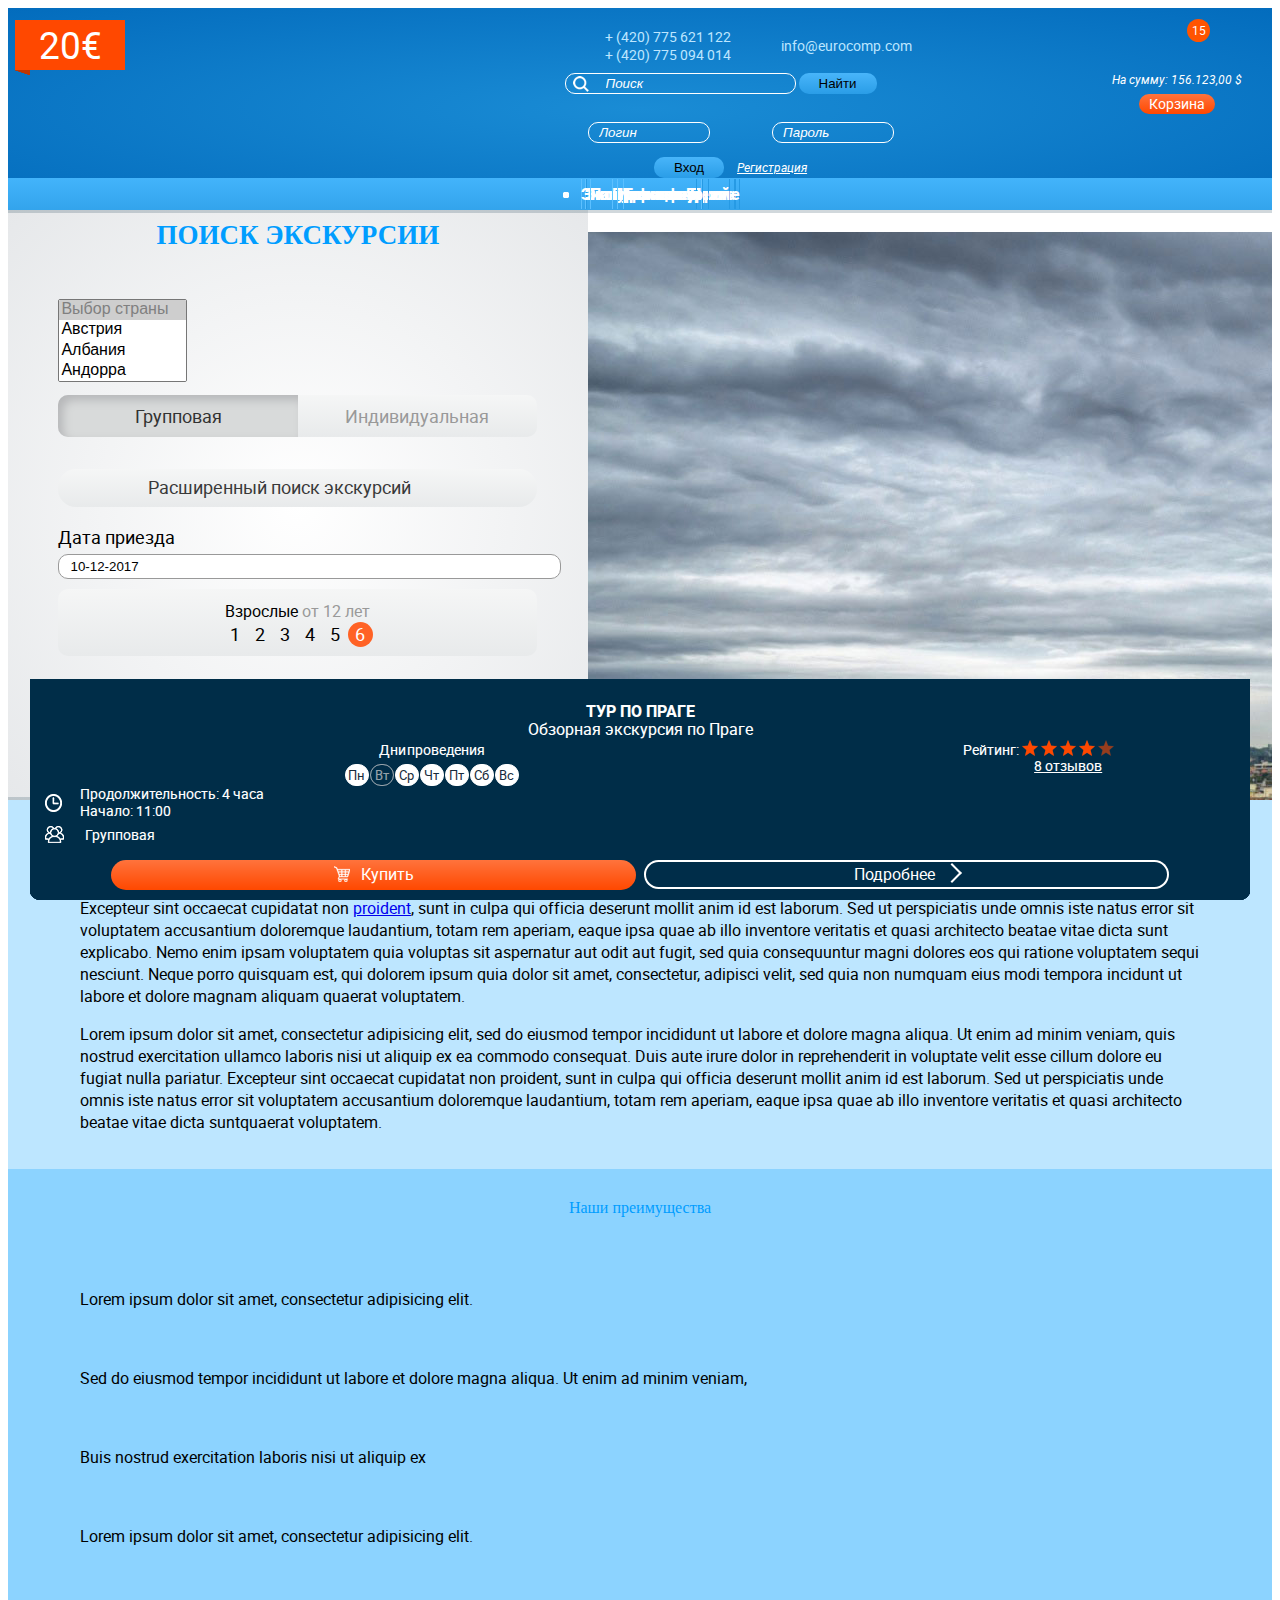
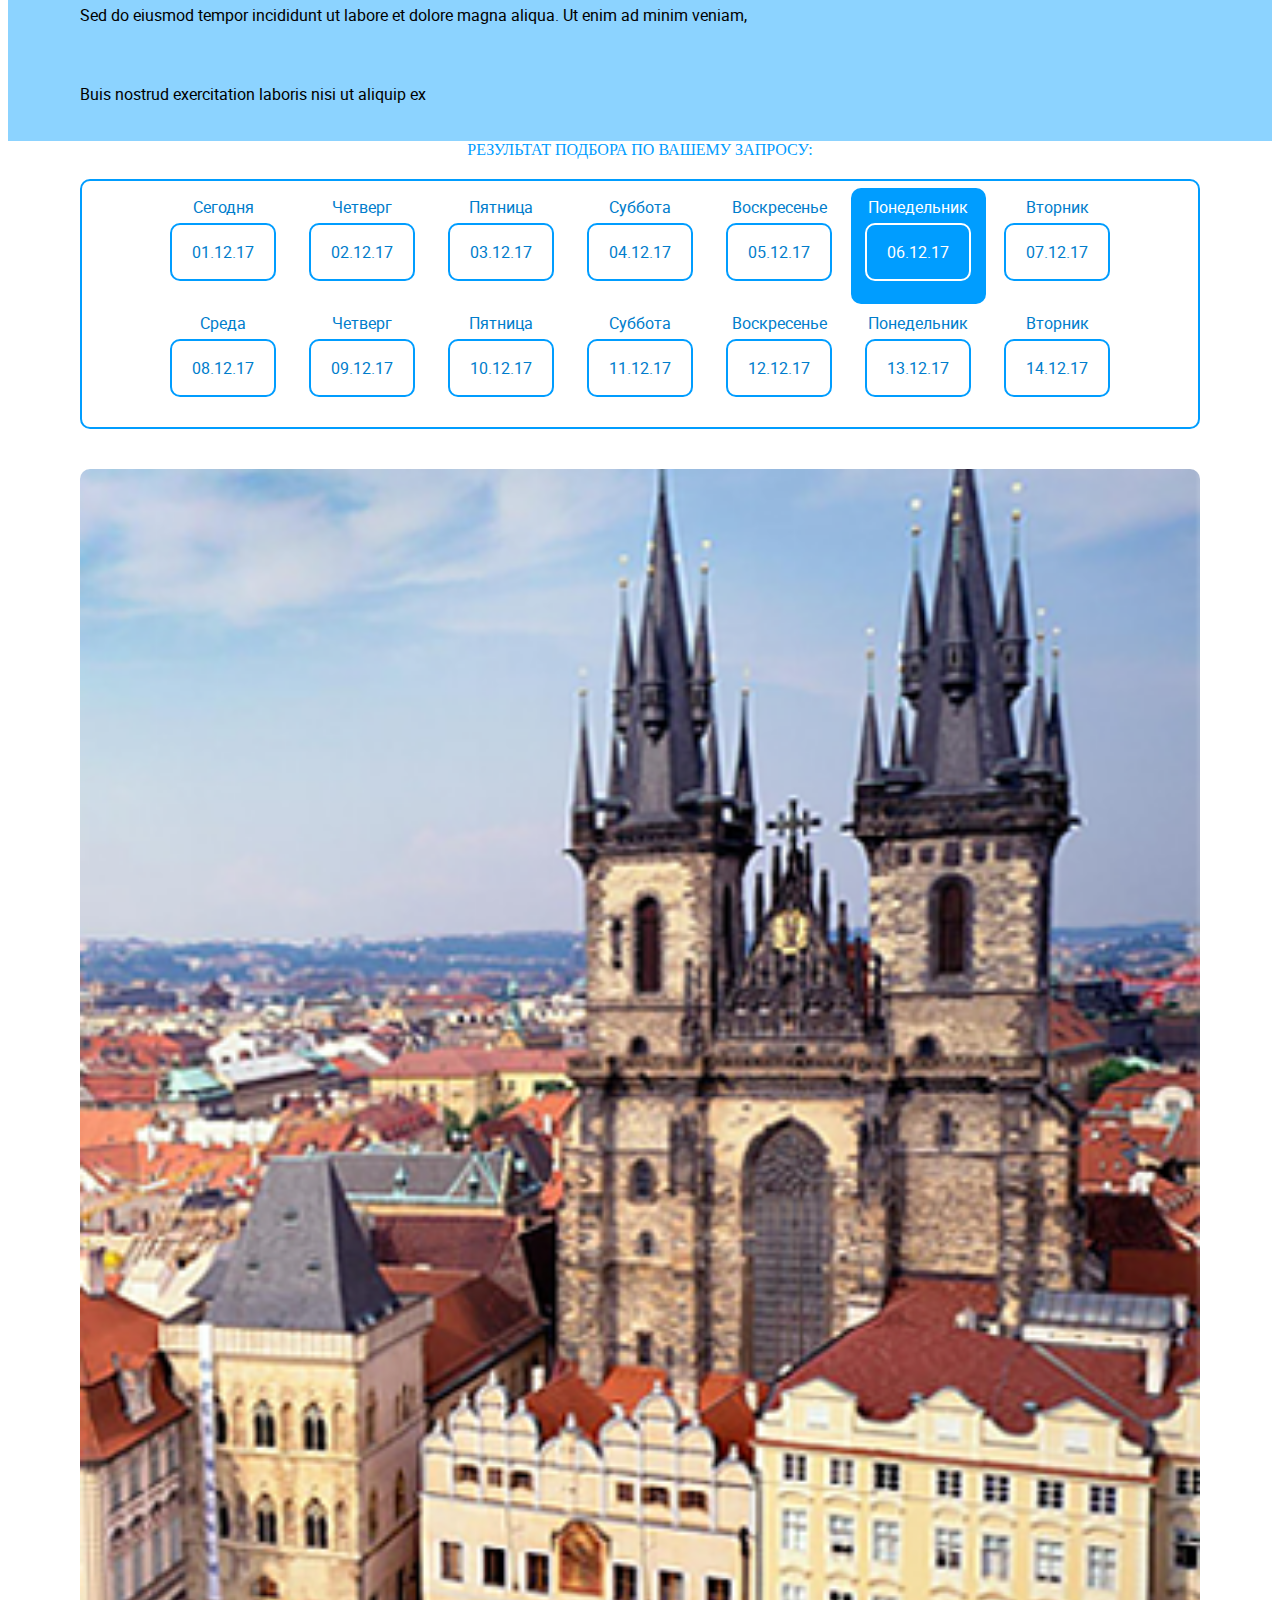
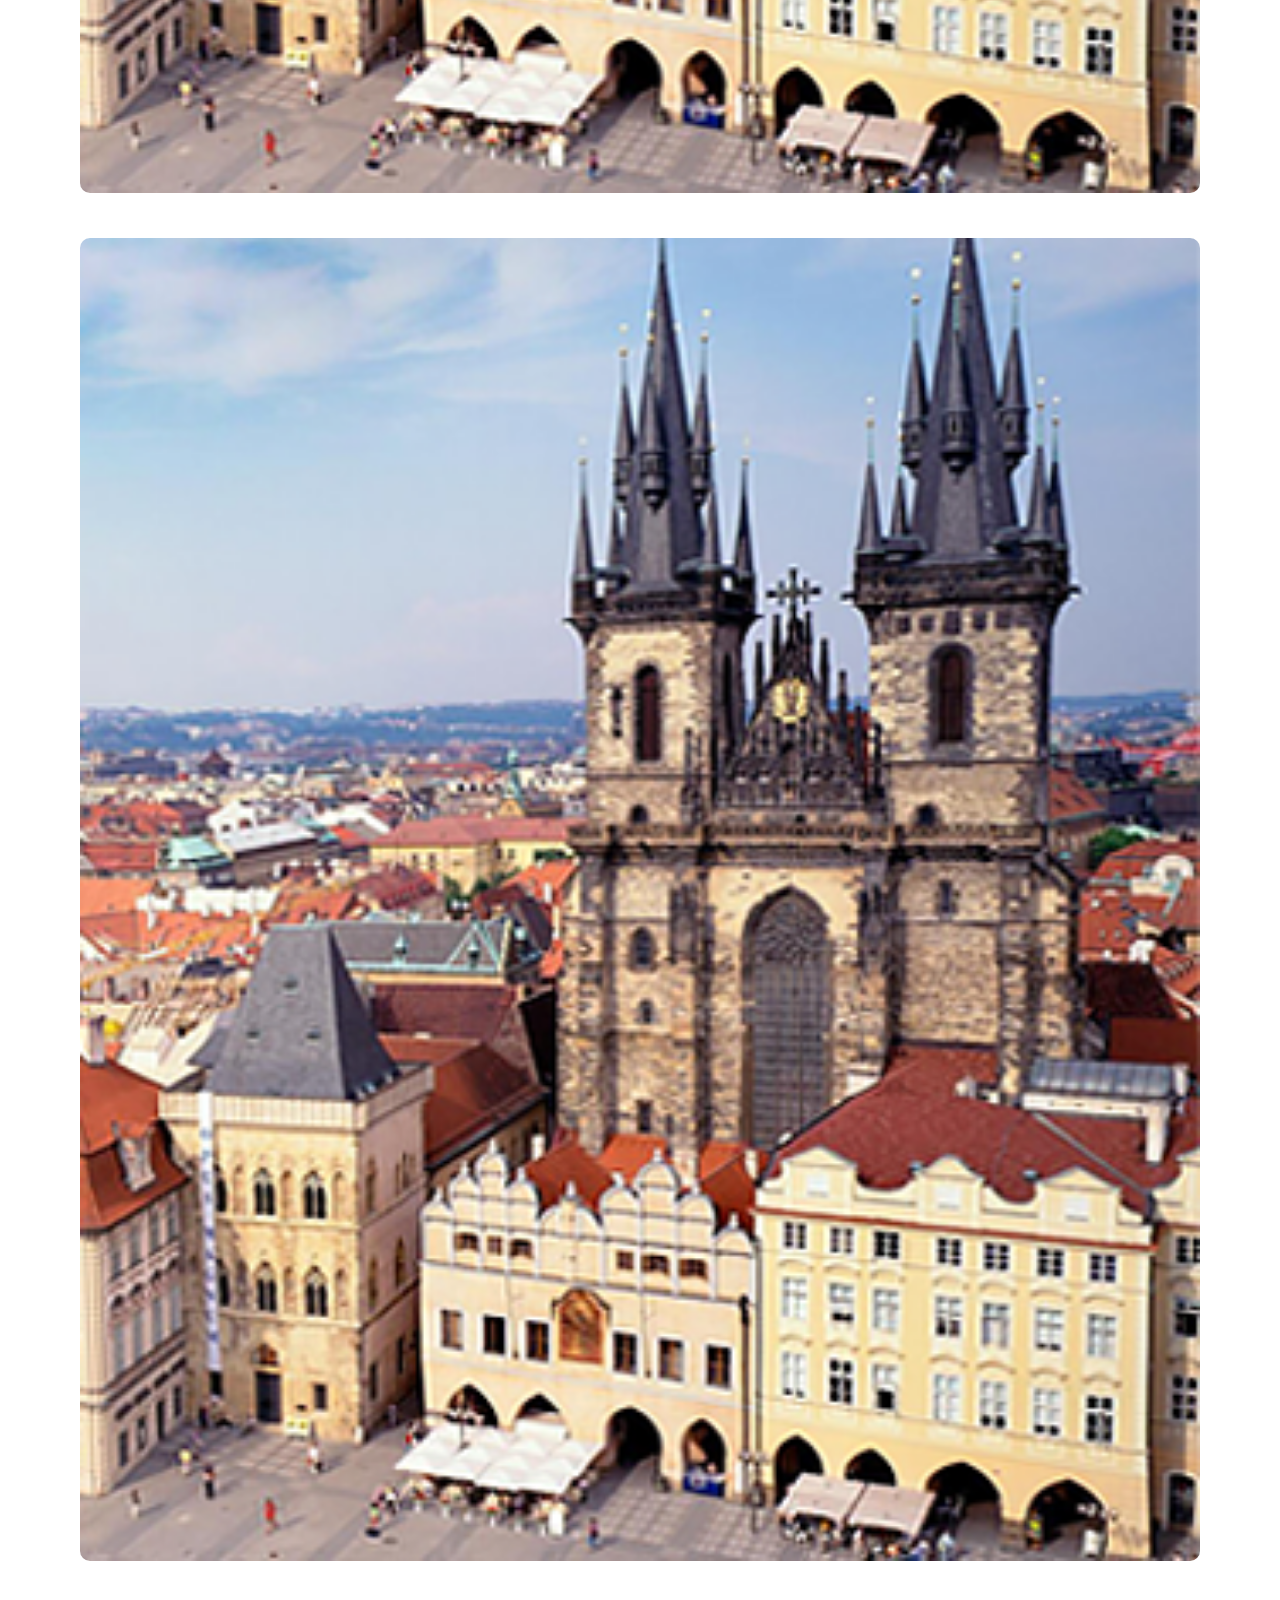
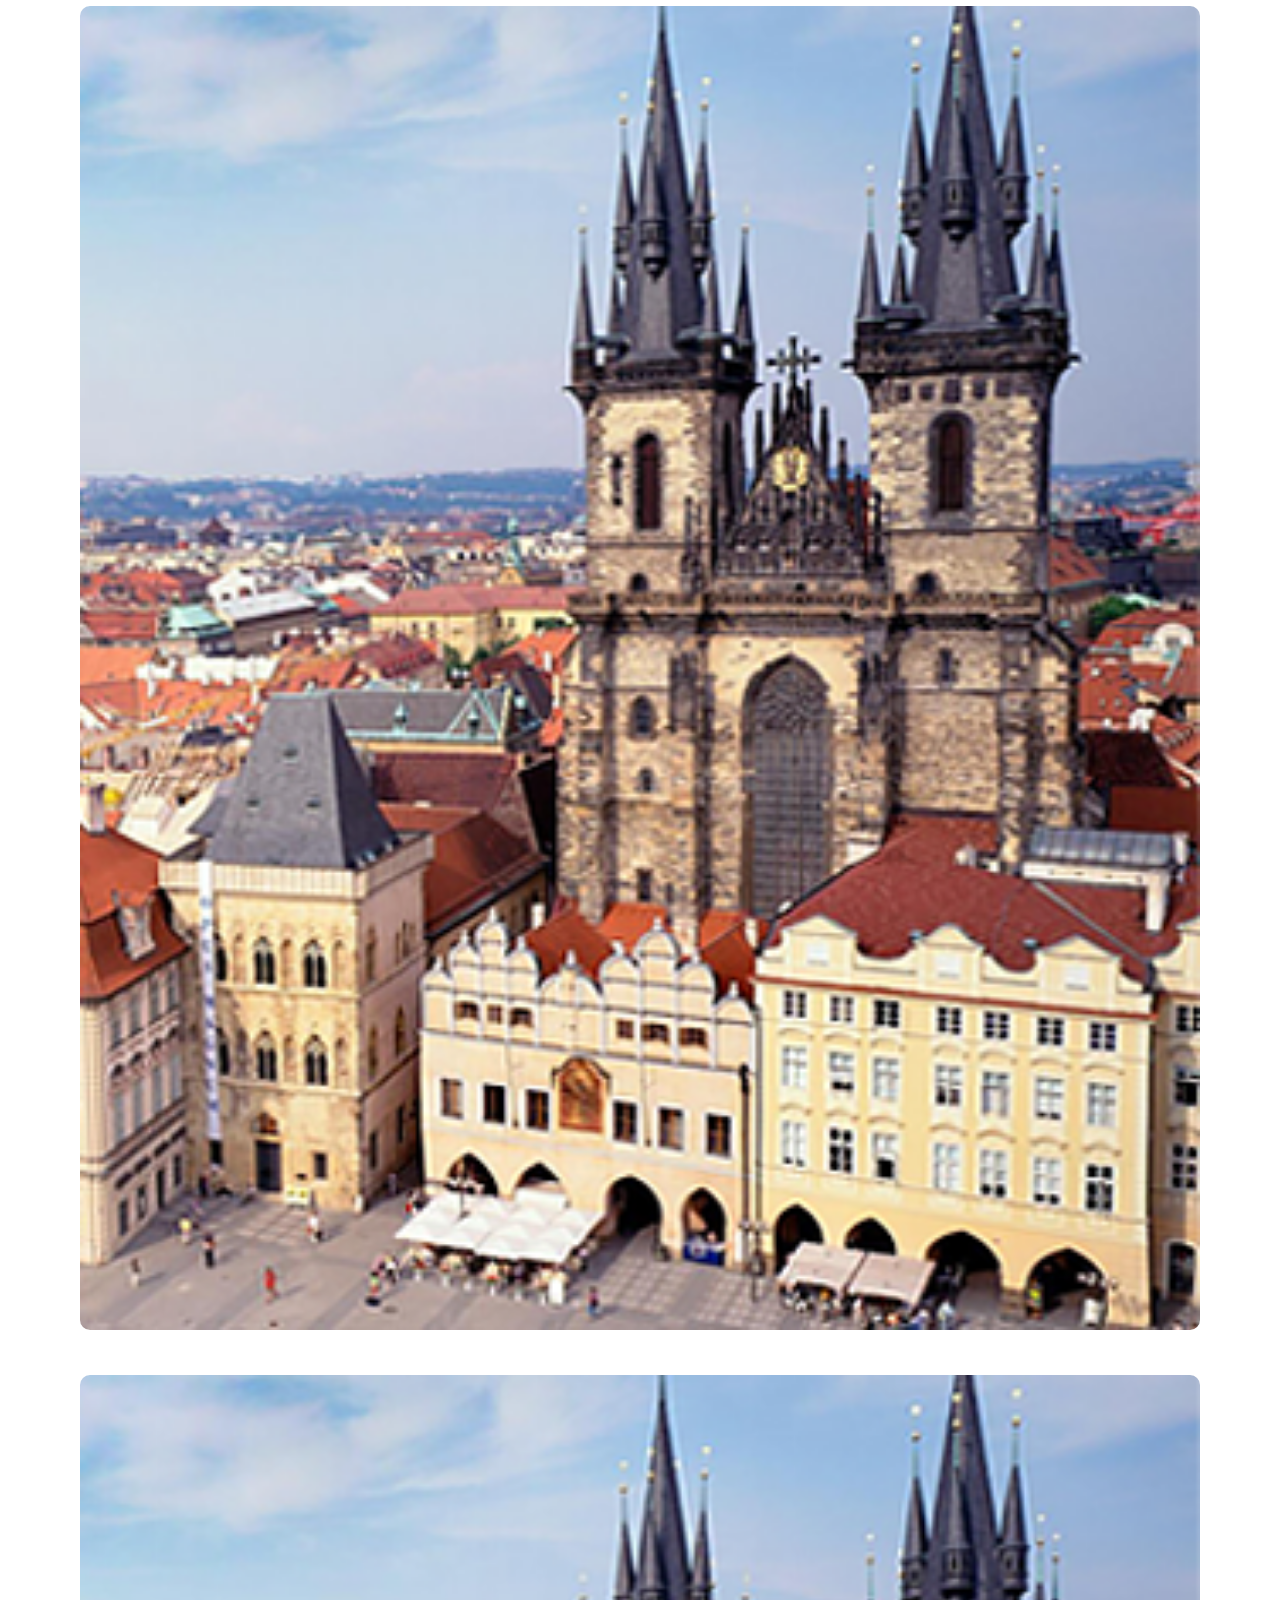
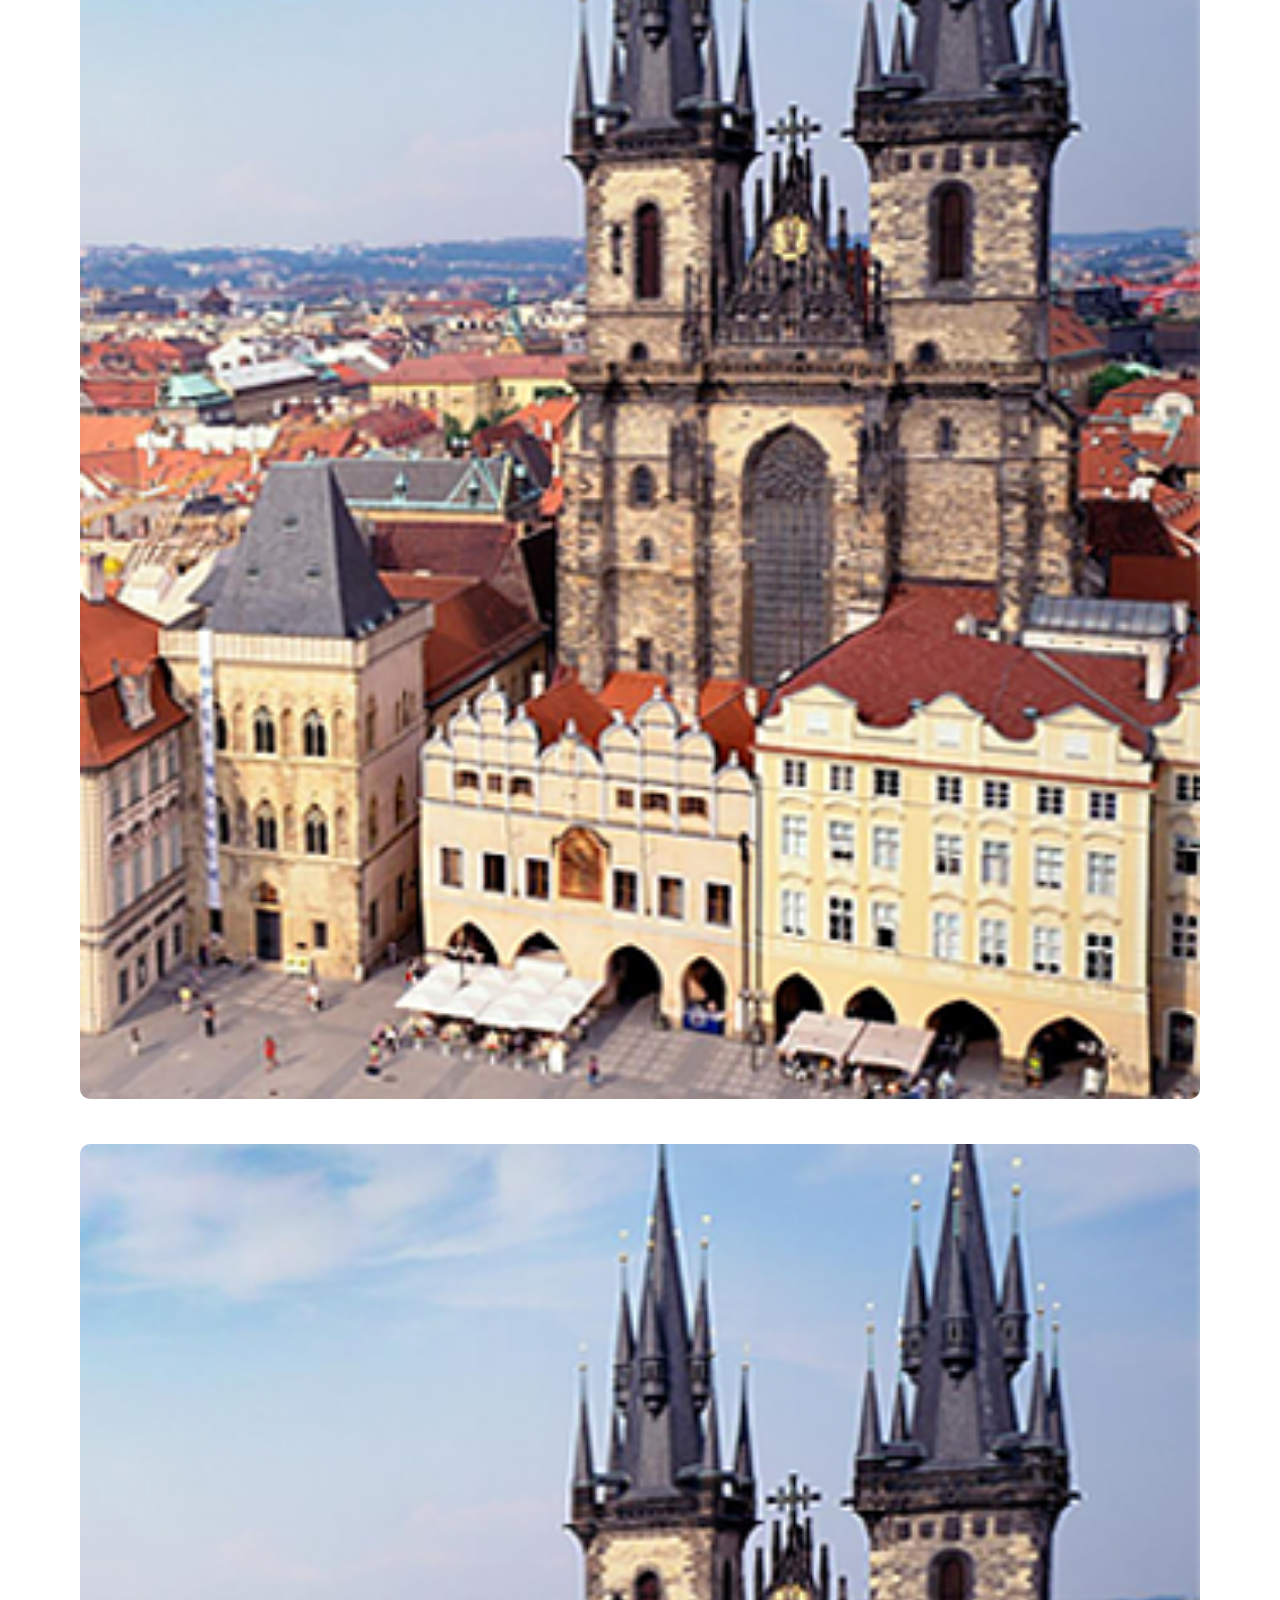
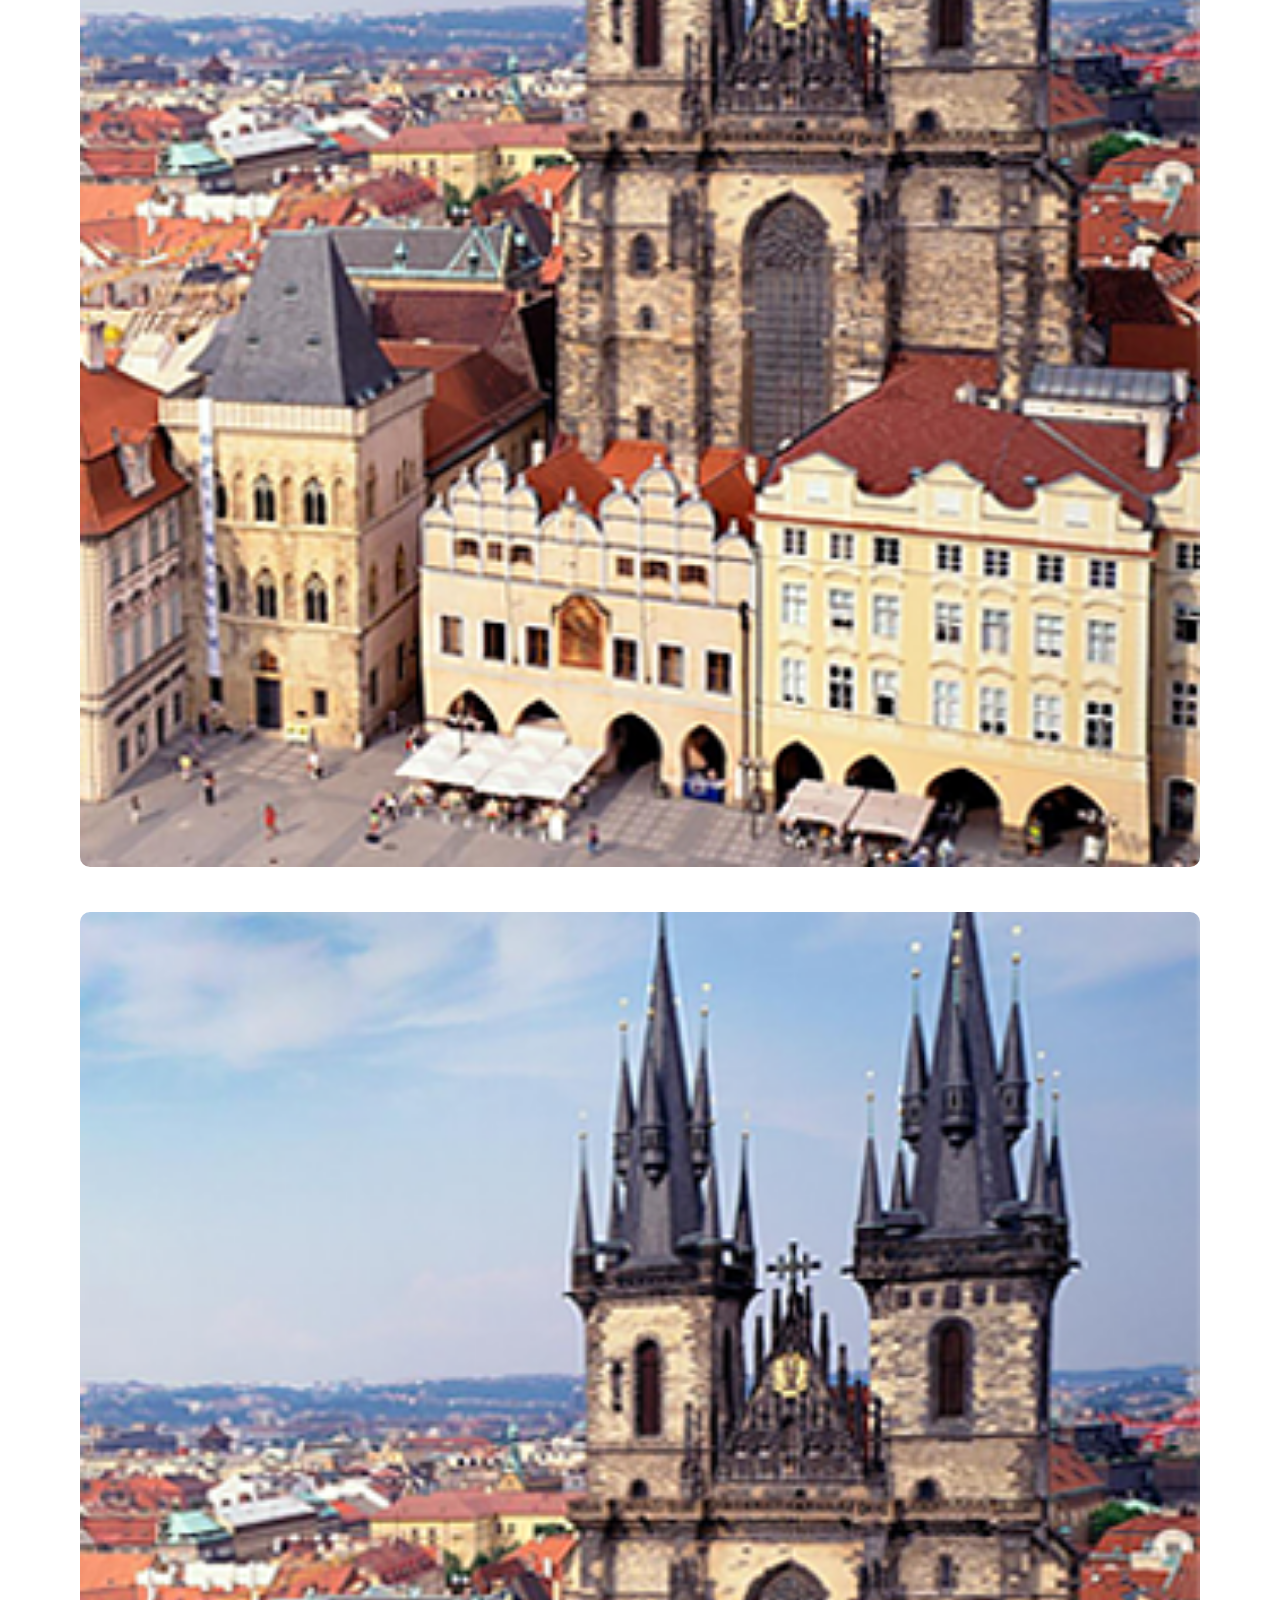
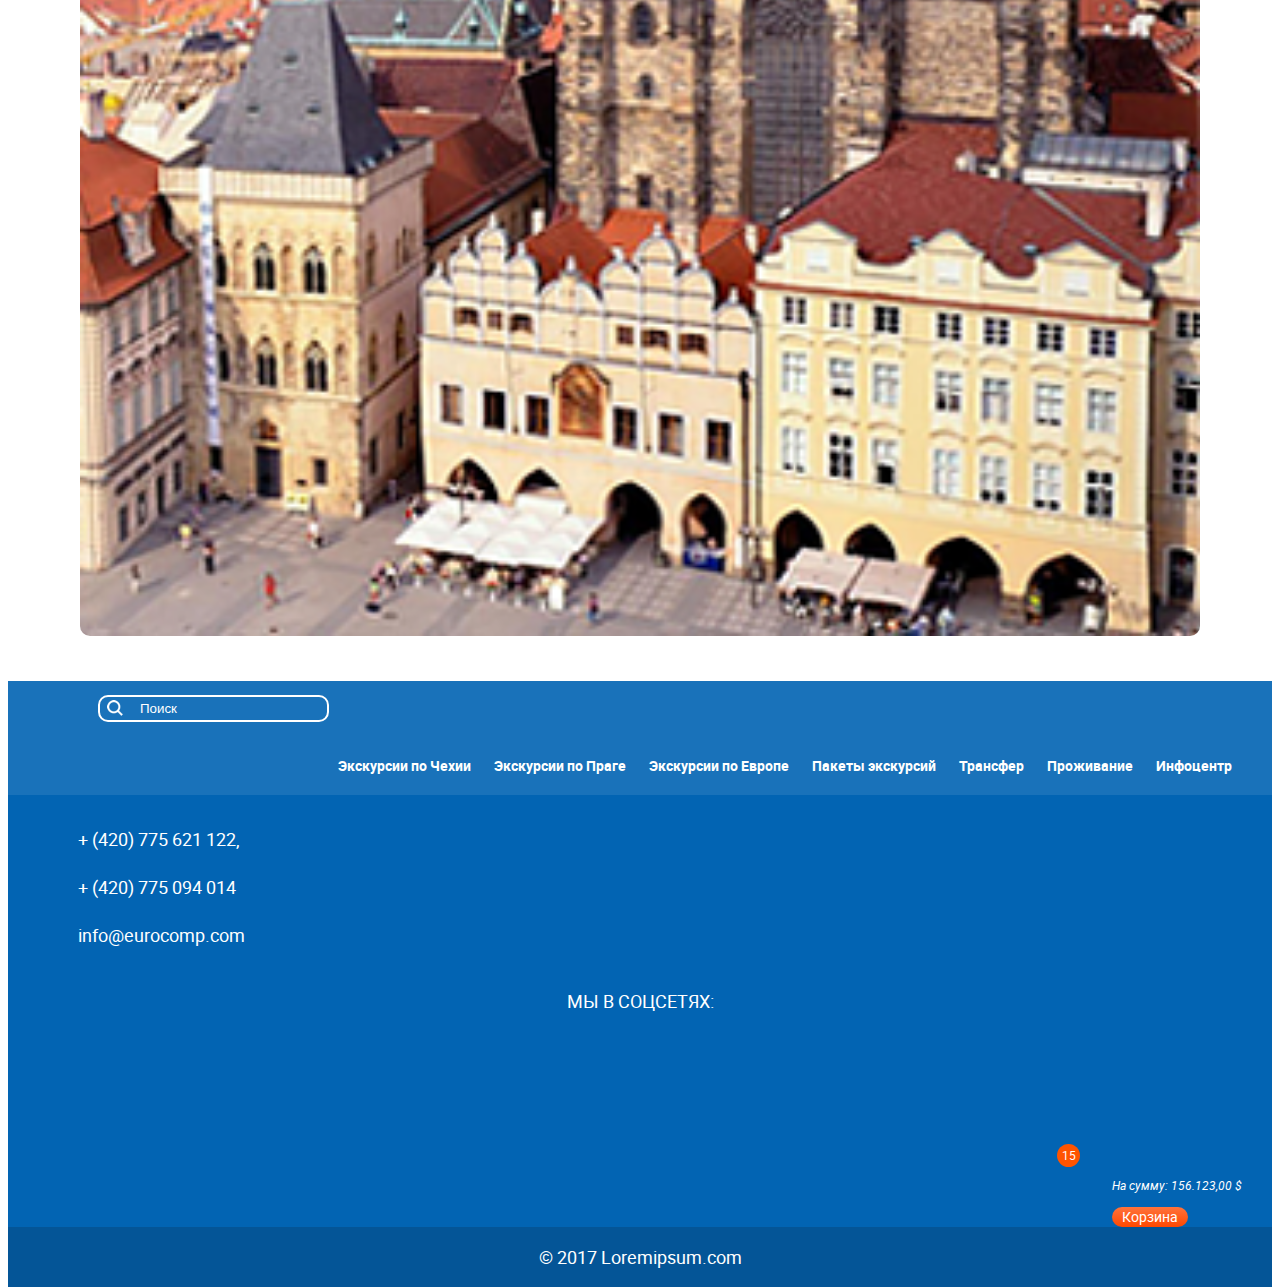
==== commit 3fcff1d1: "ok" ====
--- a/index.html
+++ b/index.html
@@ -21,10 +21,48 @@
   </head>
   <body>
 	<div id="body">
-		<div class="mob mob-nav-container">
-			<div class="mob-nav">
-				<nav>
-					<ul>
+
+		<header>
+			<div class="block">
+				<div>
+					<a href="#" id="logo"></a>
+					<div class="basket">
+						<span>15</span>
+						<p>На сумму: 156.123,00 $</p>
+						<a href="#" class="button primary">Корзина</a>
+					</div>
+					<div class="container-fluid">
+						<div class="row">
+							<div class="col-md-7 info">
+								<div>
+									<div class="contacts">
+										<span class="phone">+ (420) 775 621 122<br/>+ (420) 775 094 014</span>
+										<span class="mail">info@eurocomp.com</span>
+									</div>
+									<form class="search-form">
+										<input type="text" value="Поиск"/>
+										<button>Найти</button>
+									</form>
+								</div>
+							</div>
+							<div class="col-md-5">
+								<form class="login-form">
+									<i class="icon-login"></i><input type="text" class="login" value="Логин"/>
+									<i class="icon-pass"></i><input type="text" class="pass" value="Пароль"/><br/>
+									<button>Вход</button>
+									<a href="#">Регистрация</a>
+								</form>
+							</div>
+						</div>
+					</div>
+					<div class="mob nav-switch"></div>
+					<div class="basket-switch"></div>
+				</div>
+			</div>
+			<nav class="block block-nav" role="navigation">
+				<div class="container-fluid">
+					<ul class="nav navbar-nav">
+						<!--li class="active"><a href="#">Ссылка</a></li-->
 						<li><a href="#">Экскурсии по Чехии</a></li>
 						<li><a href="#">Экскурсии по Праге</a></li>
 						<li><a href="#">Экскурсии по Европе</a></li>
@@ -33,68 +71,6 @@
 						<li><a href="#">Проживание</a></li>
 						<li><a href="#">Инфоцентр</a></li>
 					</ul>
-				</nav>
-			</div>
-		</div>
-		<header>
-			<div class="block">
-				<div>
-					<a href="#" id="logo"></a>
-					<div class="basket">
-						<span>15</span>
-						<p>На сумму: 156.123,00 $</p>
-						<a href="#" class="button primary">Корзина</a>
-					</div>
-					<div class="container-fluid">
-						<div class="row">
-							<div class="col-md-7 info">
-								<div>
-									<div class="contacts">
-										<span class="phone">+ (420) 775 621 122<br/>+ (420) 775 094 014</span>
-										<span class="mail">info@eurocomp.com</span>
-									</div>
-									<form class="search-form">
-										<input type="text" value="Поиск"/>
-										<button>Найти</button>
-									</form>
-								</div>
-							</div>
-							<div class="col-md-5">
-								<form class="login-form">
-									<i class="icon-login"></i><input type="text" class="login" value="Логин"/>
-									<i class="icon-pass"></i><input type="text" class="pass" value="Пароль"/><br/>
-									<button>Вход</button>
-									<a href="#">Регистрация</a>
-								</form>
-							</div>
-						</div>
-					</div>
-					<div class="mob nav-switch"></div>
-					<div class="mob basket-switch"></div>
-				</div>
-			</div>
-			<nav class="block" role="navigation">
-				<div class="container-fluid">
-					<div class="navbar-header">
-						<button type="button" class="navbar-toggle" data-toggle="collapse" data-target="#bs-example-navbar-collapse-1">
-							<span class="sr-only">Toggle navigation</span>
-							<span class="icon-bar"></span>
-							<span class="icon-bar"></span>
-							<span class="icon-bar"></span>
-						</button>
-					</div>
-					<div class="collapse navbar-collapse">
-						<ul class="nav navbar-nav">
-							<!--li class="active"><a href="#">Ссылка</a></li-->
-							<li><a href="#">Экскурсии по Чехии</a></li>
-							<li><a href="#">Экскурсии по Праге</a></li>
-							<li><a href="#">Экскурсии по Европе</a></li>
-							<li><a href="#">Пакеты экскурсий</a></li>
-							<li><a href="#">Трансфер</a></li>
-							<li><a href="#">Проживание</a></li>
-							<li><a href="#">Инфоцентр</a></li>
-						</ul>
-					</div>
 				</div>
 			</nav>
 		</header>
@@ -196,7 +172,15 @@
 			</div>
 			<div class="slider-container">
 				<div class="slider">
-					<img src="/images/index/slide1.jpg" alt=""/>
+					<div class="slide">
+						<img style="min-width:100%;" src="/images/index/slide1.jpg" alt=""/>
+					</div>
+					<div class="slide">
+						<img style="min-width:100%" src="/images/index/slide2.jpg" alt=""/>
+					</div>
+					<div class="slide">
+						<img style="min-width:100%" src="/images/index/slide2.jpg" alt=""/>
+					</div>
 				</div>
 			</div>
 		</div>
@@ -265,14 +249,49 @@
 				</div>
 			</div>
 		</div>
-		<div class="block">
+		<div class="block tight">
 			<div class="container-fluid excursions">
 				<div class="row">
+					<!-- <div class="col-lg-4 col-md-6"> -->
+						<!-- <div class="price">20€</div> -->
+						<!-- <img src="/images/index/prague.png" alt=""/> -->
+						<!-- <div class="info"> -->
+							<!-- <h2>Тур по Праге</h2> -->
+							<!-- <p>Обзорная экскурсия по Праге</p> -->
+							<!-- <div class="subinfo"> -->
+								<!-- <div> -->
+									
+									<!-- <div class="week"> -->
+									<!-- Дни проведения<br/> -->
+										<!-- <span>Пн</span> -->
+										<!-- <em>Вт</em> -->
+										<!-- <span>Ср</span> -->
+										<!-- <span>Чт</span> -->
+										<!-- <span>Пт</span> -->
+										<!-- <span>Сб</span> -->
+										<!-- <span>Вс</span> -->
+									<!-- </div> -->
+									<!-- <div class="timeinfo"> -->
+										<!-- Продолжительность: 4 часа<br/> -->
+										<!-- Начало: 11:00 -->
+									<!-- </div> -->
+								<!-- </div> -->
+								<!-- <div> -->
+									<!-- Рейтинг: <div class="rating r4"><a href="#">8 отзывов</a></div> -->
+									<!-- <div class="type group">Групповая</div> -->
+								<!-- </div> -->
+							<!-- </div> -->
+							<!-- <div class="buttons"> -->
+								<!-- <a href="#" class="button buy primary">Купить</a> -->
+								<!-- <a href="#" class="button more">Подробнее</a> -->
+							<!-- </div> -->
+						<!-- </div> -->
+					<!-- </div> -->
 					<div class="col-lg-4 col-md-6">
 						<div class="price">20€</div>
-						<img src="/images/index/prague.png" alt=""/>
+						<img src="/images/index/prague-s.png" alt=""/>
 						<div class="info">
-							<h2>Тур по Праге</h2>
+							<h4>Тур по Праге</h4>
 							<p>Обзорная экскурсия по Праге</p>
 							<div class="subinfo">
 								<div>
@@ -287,16 +306,17 @@
 										<span>Сб</span>
 										<span>Вс</span>
 									</div>
-									<div class="timeinfo">
-										Продолжительность: 4 часа<br/>
-										Начало: 11:00
-									</div>
+
 								</div>
 								<div>
 									Рейтинг: <div class="rating r4"><a href="#">8 отзывов</a></div>
-									<div class="type group">Групповая</div>
-								</div>
-							</div>
+								</div>
+							</div>
+							<div class="timeinfo">
+								Продолжительность: 4 часа<br/>
+								Начало: 11:00
+							</div>
+							<div class="type group">Групповая</div>
 							<div class="buttons">
 								<a href="#" class="button buy primary">Купить</a>
 								<a href="#" class="button more">Подробнее</a>
@@ -305,9 +325,9 @@
 					</div>
 					<div class="col-lg-4 col-md-6">
 						<div class="price">20€</div>
-						<img src="/images/index/prague.png" alt=""/>
+						<img src="/images/index/prague-s.png" alt=""/>
 						<div class="info">
-							<h2>Тур по Праге</h2>
+							<h4>Тур по Праге</h4>
 							<p>Обзорная экскурсия по Праге</p>
 							<div class="subinfo">
 								<div>
@@ -322,16 +342,17 @@
 										<span>Сб</span>
 										<span>Вс</span>
 									</div>
-									<div class="timeinfo">
-										Продолжительность: 4 часа<br/>
-										Начало: 11:00
-									</div>
+
 								</div>
 								<div>
 									Рейтинг: <div class="rating r4"><a href="#">8 отзывов</a></div>
-									<div class="type group">Групповая</div>
-								</div>
-							</div>
+								</div>
+							</div>
+							<div class="timeinfo">
+								Продолжительность: 4 часа<br/>
+								Начало: 11:00
+							</div>
+							<div class="type group">Групповая</div>
 							<div class="buttons">
 								<a href="#" class="button buy primary">Купить</a>
 								<a href="#" class="button more">Подробнее</a>
@@ -340,9 +361,9 @@
 					</div>
 					<div class="col-lg-4 col-md-6">
 						<div class="price">20€</div>
-						<img src="/images/index/prague.png" alt=""/>
+						<img src="/images/index/prague-s.png" alt=""/>
 						<div class="info">
-							<h2>Тур по Праге</h2>
+							<h4>Тур по Праге</h4>
 							<p>Обзорная экскурсия по Праге</p>
 							<div class="subinfo">
 								<div>
@@ -357,16 +378,17 @@
 										<span>Сб</span>
 										<span>Вс</span>
 									</div>
-									<div class="timeinfo">
-										Продолжительность: 4 часа<br/>
-										Начало: 11:00
-									</div>
+
 								</div>
 								<div>
 									Рейтинг: <div class="rating r4"><a href="#">8 отзывов</a></div>
-									<div class="type group">Групповая</div>
-								</div>
-							</div>
+								</div>
+							</div>
+							<div class="timeinfo">
+								Продолжительность: 4 часа<br/>
+								Начало: 11:00
+							</div>
+							<div class="type group">Групповая</div>
 							<div class="buttons">
 								<a href="#" class="button buy primary">Купить</a>
 								<a href="#" class="button more">Подробнее</a>
@@ -375,9 +397,9 @@
 					</div>
 					<div class="col-lg-4 col-md-6">
 						<div class="price">20€</div>
-						<img src="/images/index/prague.png" alt=""/>
+						<img src="/images/index/prague-s.png" alt=""/>
 						<div class="info">
-							<h2>Тур по Праге</h2>
+							<h4>Тур по Праге</h4>
 							<p>Обзорная экскурсия по Праге</p>
 							<div class="subinfo">
 								<div>
@@ -392,16 +414,17 @@
 										<span>Сб</span>
 										<span>Вс</span>
 									</div>
-									<div class="timeinfo">
-										Продолжительность: 4 часа<br/>
-										Начало: 11:00
-									</div>
+
 								</div>
 								<div>
 									Рейтинг: <div class="rating r4"><a href="#">8 отзывов</a></div>
-									<div class="type group">Групповая</div>
-								</div>
-							</div>
+								</div>
+							</div>
+							<div class="timeinfo">
+								Продолжительность: 4 часа<br/>
+								Начало: 11:00
+							</div>
+							<div class="type group">Групповая</div>
 							<div class="buttons">
 								<a href="#" class="button buy primary">Купить</a>
 								<a href="#" class="button more">Подробнее</a>
@@ -410,9 +433,9 @@
 					</div>
 					<div class="col-lg-4 col-md-6">
 						<div class="price">20€</div>
-						<img src="/images/index/prague.png" alt=""/>
+						<img src="/images/index/prague-s.png" alt=""/>
 						<div class="info">
-							<h2>Тур по Праге</h2>
+							<h4>Тур по Праге</h4>
 							<p>Обзорная экскурсия по Праге</p>
 							<div class="subinfo">
 								<div>
@@ -427,16 +450,17 @@
 										<span>Сб</span>
 										<span>Вс</span>
 									</div>
-									<div class="timeinfo">
-										Продолжительность: 4 часа<br/>
-										Начало: 11:00
-									</div>
+
 								</div>
 								<div>
 									Рейтинг: <div class="rating r4"><a href="#">8 отзывов</a></div>
-									<div class="type group">Групповая</div>
-								</div>
-							</div>
+								</div>
+							</div>
+							<div class="timeinfo">
+								Продолжительность: 4 часа<br/>
+								Начало: 11:00
+							</div>
+							<div class="type group">Групповая</div>
 							<div class="buttons">
 								<a href="#" class="button buy primary">Купить</a>
 								<a href="#" class="button more">Подробнее</a>
@@ -445,9 +469,9 @@
 					</div>
 					<div class="col-lg-4 col-md-6">
 						<div class="price">20€</div>
-						<img src="/images/index/prague.png" alt=""/>
+						<img src="/images/index/prague-s.png" alt=""/>
 						<div class="info">
-							<h2>Тур по Праге</h2>
+							<h4>Тур по Праге</h4>
 							<p>Обзорная экскурсия по Праге</p>
 							<div class="subinfo">
 								<div>
@@ -462,22 +486,24 @@
 										<span>Сб</span>
 										<span>Вс</span>
 									</div>
-									<div class="timeinfo">
-										Продолжительность: 4 часа<br/>
-										Начало: 11:00
-									</div>
+
 								</div>
 								<div>
 									Рейтинг: <div class="rating r4"><a href="#">8 отзывов</a></div>
-									<div class="type group">Групповая</div>
-								</div>
-							</div>
+								</div>
+							</div>
+							<div class="timeinfo">
+								Продолжительность: 4 часа<br/>
+								Начало: 11:00
+							</div>
+							<div class="type group">Групповая</div>
 							<div class="buttons">
 								<a href="#" class="button buy primary">Купить</a>
 								<a href="#" class="button more">Подробнее</a>
 							</div>
 						</div>
 					</div>
+
 				</div>
 			</div>
 		</div>
@@ -503,7 +529,7 @@
 			<div class="container-fluid">
 				<div class="row">
 					<div class="contacts col-lg-4">
-						<span class="phone">+ (420) 775 621 122, + (420) 775 094 014</span>
+						<span class="phone">+ (420) 775 621 122, <br/>+ (420) 775 094 014</span>
 						<span class="mail">info@eurocomp.com</span>
 					</div>
 					<div class="social col-lg-4">
@@ -529,5 +555,32 @@
 		</div>
 		<div class="copyright">©  2017 Loremipsum.com</div>
 	</footer>
+	<div class="mob mob-nav-container">
+		<div class="mob-nav">
+			<nav>
+				<ul>
+					<li><a href="#">Экскурсии по Чехии</a></li>
+					<li><a href="#">Экскурсии по Праге</a></li>
+					<li><a href="#">Экскурсии по Европе</a></li>
+					<li><a href="#">Пакеты экскурсий</a></li>
+					<li><a href="#">Трансфер</a></li>
+					<li><a href="#">Проживание</a></li>
+					<li><a href="#">Инфоцентр</a></li>
+				</ul>
+			</nav>
+			<div class="nav-switch"></div>
+		</div>
+	</div>
+	<div class="mob mob-basket-container">
+		<div class="mob-basket">
+			В корзине<br/>
+			<span class="orange">12</span> экскурсий<br/>
+			На сумму<br/>
+			<span class="orange">155. 236, 00 €</span>
+			<div class="br"></div>
+			<a href="#" class="button primary">Оформинть заказ</a>
+			<div class="basket-switch"></div>
+		</div>
+	</div>
   </body>
 </html>
--- a/css/forall/main.css
+++ b/css/forall/main.css
@@ -13,10 +13,10 @@
 a{text-decoration:underline;}
 nav a,nav a:hover{text-decoration:none;color:#fff;}
 
-#body{margin:0  0 -270px;min-height:100%;height:auto !important;height:100%;}
+#body{}
 .block>*{max-width:1560px;padding:0 30px;margin-right:auto;margin-left:auto;}
 
-#body:after{content:'';display:block;height:270px;}
+
 
 .block{
 	overflow:hidden;
@@ -30,6 +30,7 @@
 }
 
 .gray{color:#323232;}
+.orange{color:#ff5400;}
 
 .lblue{	background:#8cd3ff;}
 .llblue{background:#bde6ff;}
@@ -193,6 +194,321 @@
 	float:left;
 	background:url(/images/forall/logo.png) no-repeat 0 0;
 }
+
+.excursion-form{
+	overflow:hidden;
+	width:26.6em;
+	padding:0 2.8em;
+	height:590px;
+	font-size:18px;
+	background: #fff;
+	background: -moz-radial-gradient(center, ellipse cover,  #fff 0%, #e6e8ea 100%);
+	background: -webkit-radial-gradient(center, ellipse cover,  #fff 0%,#e6e8ea 100%);
+	background: radial-gradient(ellipse at center,  #fff 0%,#e6e8ea 100%);
+	float:left;
+}
+.excursion-form h2,.excursion-form .h2{
+	margin-top:.37em;
+	margin-bottom:.16em;
+}
+.excursion-form .date{
+	border:solid 1px #999;
+	background:#fff;
+	border-radius:10px;
+	background:#fff url(/images/forall/calendar.png) no-repeat 93% 50%;
+	padding:.278em .833em;
+	width:100%;
+	outline:0;
+	margin-bottom:.778em;
+}
+
+.slider{
+	overflow:hidden;
+	height:590px;
+}
+
+.countries{
+	text-align:center;
+	margin-bottom:2px;
+}
+.countries a{
+	display:inline-block;
+	width:38px;
+	height:37px;
+	background-position:0 0;
+	background-repeat:no-repeat;
+}
+.countries a.czech{background-image:url(/images/forall/countries/czech.png);}
+.countries a.gemrany{background-image:url(/images/forall/countries/germany.png);}
+.countries a.austria{background-image:url(/images/forall/countries/austria.png);}
+.countries a.italy{background-image:url(/images/forall/countries/italy.png);}
+
+.radio-select{overflow:hidden;}
+.radio-select label{
+	float:left;
+	width:50%;
+	line-height:2.333em;
+	text-align:center;
+	color:#999;
+	background:#d8dada;
+	background:-moz-linear-gradient(top, ellipse cover,  #f5f6f6 0%, #e8eaeb 100%);
+	background:-webkit-linear-gradient(top, ellipse cover,  #f5f6f6 0%,#e8eaeb 100%);
+	background:linear-gradient(to bottom,  #f5f6f6 0%,#e8eaeb 100%);
+	cursor:pointer;
+	margin-bottom:14px;
+}
+.radio-select label,.excursion-form .button:not(.primary),.people-count{
+	color:#999;
+	background:#d8dada;
+	box-shadow:none;
+	background:-moz-linear-gradient(top, ellipse cover,  #f5f6f6 0%, #e8eaeb 100%);
+	background:-webkit-linear-gradient(top, ellipse cover,  #f5f6f6 0%,#e8eaeb 100%);
+	background:linear-gradient(to bottom,  #f5f6f6 0%,#e8eaeb 100%);	
+}
+.radio-select input{
+	position:absolute;
+	opacity:0;
+}
+.radio-select input:first-child+label{
+	border-radius:10px 0 0 10px;
+}
+.radio-select label:last-child{
+	border-radius:0 10px 10px 0;
+}
+.radio-select input:checked+label{
+	color:#323232;
+	background:#d8dada;
+	box-shadow:inset 5px 5px 10px 0 #b6b7b9;
+}
+.excursion-form .button:not(.primary){
+	color:#393939;
+}
+.excursion-form .button{
+	display:block;
+	line-height:2.1em;
+	width:100%;
+	margin-bottom:.7em;
+}
+
+.excursion-form .button.primary{
+	box-shadow:0 0 10px rgba(0,0,0,.2);
+}
+
+.excursion-form .button.search{
+	margin-bottom:4px;
+}
+.excursion-form p{
+	margin-bottom:3px;
+}
+.excursion-form .button.search:after{
+	content:'';
+	display:inline-block;
+	width:27px;
+	height:1.2em;
+	background:url(/images/forall/excursion-form-search.png) no-repeat 0 50%;
+	margin-left:10px;
+	vertical-align:middle;
+}
+
+.people-count{
+	border-radius:10px;	
+	padding:.5em;
+	text-align:center;
+	color:#000;
+	margin-bottom:.889em
+}
+.people-count .gray{
+	color:#999;
+}
+.people-count span{
+	font-size:.889em;
+}
+.count-select{
+	word-spacing:-5px;
+}
+.count-select label{
+	display:inline-block;
+	color:#000;
+	line-height:1.389em;
+	width:1.389em;
+	text-align:center;
+	border-radius:.7em;
+}
+.count-select input{
+	position:absolute;
+	opacity:0;
+}
+.count-select input:checked+label{
+	background:#ff6225;
+	color:#fff;
+}
+
+.country-select, .country-select *,.ui-selectmenu-button{
+	outline:0 !important;
+}
+.country-container{
+	margin-bottom:13px;
+}
+.country-select{
+	margin:0 auto;
+	font-size:.889em;
+	line-height:1.667em;
+	width:auto;
+}
+.ui-selectmenu-button.ui-button{
+	font-size:.889em;
+	line-height:1.667em;
+	border-color:#999;
+	background:#fff;
+	padding:4px 20px;
+}
+.ui-selectmenu-button.ui-selectmenu-button-open{
+	border:solid 1px #009dff;
+	border-bottom:0;
+	padding-bottom:5px;
+}
+.ui-selectmenu-open .ui-widget.ui-widget-content{
+	border:solid 1px #009dff;
+	border-top:0;
+}
+.ui-selectmenu-icon.ui-icon {
+	top:6px;
+}
+
+footer{
+	margin:0 auto;
+	position:relative;
+	background:#0264b3;
+	color:#fff;
+}
+
+footer .nav{
+	background:#1972ba;
+	overflow:hidden;
+}
+footer .nav nav{
+	font-size:14px;
+	font-weight:700;
+	float:right;
+}
+footer .nav nav a{
+	display:inline-block;
+	padding:20px 10px;
+}
+footer .nav nav a:hover{
+	color:#fff;
+	background:#009dff;
+}
+footer .search-form{
+	float:left;
+	margin-left:60px;
+	font-size:14px;
+}
+
+footer .search-form input{
+	margin:14px 0;
+}
+footer .contacts{
+	font-size:18px;
+}
+
+footer .contacts{
+	margin:20px 0 0;
+}
+
+footer .basket{
+	margin-top:30px;
+}
+
+.copyright{
+	line-height:60px;
+	background:#045597;
+	font-size:18px;
+	text-align:center;
+}
+
+.social{
+	text-align:center;
+	text-transform:uppercase;
+	font-size:18px;
+	margin:30px 0;
+}
+.social a{
+	display:inline-block;
+	height:48px;
+	width:48px;
+	opacity:.7;
+}
+.social a:hover{
+	opacity:1;
+}
+.social a.fb{		background-image:url(/images/forall/social/fb.png);}
+.social a.twitter{	background-image:url(/images/forall/social/twitter.png);}
+.social a.in{		background-image:url(/images/forall/social/in.png);}
+.social a.vk{		background-image:url(/images/forall/social/vk.png);}
+.social a.ok{		background-image:url(/images/forall/social/ok.png);}
+.social a.youtube{	background-image:url(/images/forall/social/youtube.png);}
+.social a.insta{	background-image:url(/images/forall/social/insta.png);}
+
+.basket{
+	position:relative;
+	float:right;
+	background:url(/images/forall/basket.png) no-repeat 0 10px;
+}
+
+.basket span{
+	display:block;
+	position:absolute;
+	margin-left:25px;
+	font-size:12px;
+	text-align:center;
+	background:#ff5400;
+	width:23px;
+	line-height:23px;
+	border-radius:12px;
+}
+.basket p{
+	padding-top:21px;
+	padding-left:80px;
+	font-size:12px;
+	font-style:italic;
+}
+.basket .button{
+	margin-left:80px;
+	font-size:14px;
+	line-height:20px;
+	padding:0 10px;
+}
+
+.button{
+	display:inline-block;
+	color:#fff;
+	text-align:center;
+	text-decoration:none;
+	border-radius:18px;
+	box-shadow:inset 0 0 0 2px #fff;
+	border:none;
+}
+
+.button.primary{
+	background: #ff733c;
+	background: -moz-linear-gradient(top,  #ff733c 0%, #ff4800 100%);
+	background: -webkit-linear-gradient(top,  #ff733c 0%,#ff4800 100%);
+	background: linear-gradient(to bottom,  #ff733c 0%,#ff4800 100%);
+	box-shadow:none;
+}
+
+.white-popup {
+  position: relative;
+  background: #fff;
+  padding: 20px;
+  border:solid 2px #009dff;
+  border-radius:10px;
+  width: auto;
+  max-width: 600px;
+  margin: 20px auto;
+}
+
 @media (min-width: 768px) {
 	.mob{
 		display:none;
@@ -204,23 +520,53 @@
 	  margin-right:auto;
 	  float:none
 	}
-	header .basket,header .basket+.container-fluid{
+	header{
+		position:fixed;
+		top:0;
+		right:0;
+		left:0;
+		z-index:10;
+	}
+	header+*{
+		margin-top:104px;
+	}
+	header .basket,header .basket+.container-fluid,.block-nav,footer nav{
 		display:none;
 	}
-	.nav-switch{
+	header .nav-switch,header .basket-switch{
 		position:absolute;
 		top:28px;
-		left:30px;
 		width:40px;
 		height:40px;
 		border:solid 2px #fff;
 		border-radius:20px;
+		
+	}
+	header .nav-switch{
 		opacity:.5;
-	}
-	.nav-switch:hover,.nav-switch:active{
+		left:30px;
+	}
+	header .basket-switch{
+		right:30px;
+		border-color:#89d2ff;
+		background:url(/images/forall/basket-mobile.png) no-repeat 50% 50%;
+	}
+	header .nav-switch:hover,.nav-switch:active{
 			opacity:1;
 	}
-	.nav-switch:before{
+	header .basket-switch span{
+		display:block;
+		position:absolute;
+		top:-15px;
+		right:-15px;
+		height:30px;
+		width:30px;
+		text-align:center;
+		border-radius:15px;
+		background:#ff5400;
+		line-height:30px;
+	}
+	header .nav-switch:before{
 		content:'';
 		position:absolute;
 		margin:9px auto;
@@ -231,8 +577,9 @@
 		border-top:solid 3px #fff;
 		box-shadow:0 8px 0 #fff,0 16px 0 #fff;
 	}
-	.mob-nav-container{
+	.mob-nav-container,.mob-basket-container{
 		display:none;
+		z-index:777;
 		position:fixed;
 		top:0;
 		right:0;
@@ -240,134 +587,114 @@
 		left:0;
 		background:rgba(0,0,0,.5);
 	}
-}
-
-footer{
-	margin:0 auto;
-	position:relative;
-	margin-top:-270px;
-	background:#0264b3;
-	color:#fff;
-	height:270px;
-}
-
-footer .nav{
-	background:#1972ba;
-	overflow:hidden;
-}
-footer .nav nav{
-	font-size:14px;
-	font-weight:700;
-	float:right;
-}
-footer .nav nav a{
-	display:inline-block;
-	padding:20px 10px;
-}
-footer .nav nav a:hover{
-	color:#fff;
-	background:#009dff;
-}
-footer .search-form{
-	float:left;
-	margin-left:60px;
-	font-size:14px;
-}
-
-footer .search-form input{
-	margin:14px 0;
-}
-footer .contacts{
-	font-size:18px;
-}
-
-footer .contacts{
-	margin:20px 0 0;
-}
-
-footer .basket{
-	margin-top:30px;
-}
-
-.copyright{
-	line-height:60px;
-	background:#045597;
-	font-size:18px;
-	text-align:center;
-}
-
-.social{
-	text-align:center;
-	text-transform:uppercase;
-	font-size:18px;
-	margin:30px 0;
-}
-.social a{
-	display:inline-block;
-	height:48px;
-	width:48px;
-	opacity:.7;
-}
-.social a:hover{
-	opacity:1;
-}
-.social a.fb{		background-image:url(/images/forall/social/fb.png);}
-.social a.twitter{	background-image:url(/images/forall/social/twitter.png);}
-.social a.in{		background-image:url(/images/forall/social/in.png);}
-.social a.vk{		background-image:url(/images/forall/social/vk.png);}
-.social a.ok{		background-image:url(/images/forall/social/ok.png);}
-.social a.youtube{	background-image:url(/images/forall/social/youtube.png);}
-.social a.insta{	background-image:url(/images/forall/social/insta.png);}
-
-.basket{
-	position:relative;
-	float:right;
-	background:url(/images/forall/basket.png) no-repeat 0 10px;
-}
-
-.basket span{
-	display:block;
-	position:absolute;
-	margin-left:25px;
-	font-size:12px;
-	text-align:center;
-	background:#ff5400;
-	width:23px;
-	line-height:23px;
-	border-radius:12px;
-}
-.basket p{
-	padding-top:21px;
-	padding-left:80px;
-	font-size:12px;
-	font-style:italic;
-}
-.basket .button{
-	margin-left:80px;
-	font-size:14px;
-	line-height:20px;
-	padding:0 10px;
-}
-
-.button{
-	display:inline-block;
-	color:#fff;
-	text-align:center;
-	text-decoration:none;
-	border-radius:18px;
-	box-shadow:inset 0 0 0 2px #fff;
-	border:none;
-}
-
-.button.primary{
-	background: #ff733c;
-	background: -moz-linear-gradient(top,  #ff733c 0%, #ff4800 100%);
-	background: -webkit-linear-gradient(top,  #ff733c 0%,#ff4800 100%);
-	background: linear-gradient(to bottom,  #ff733c 0%,#ff4800 100%);
-	box-shadow:none;
-}
-
-
+	.mob-nav,.mob-basket{
+		position:absolute;
+		top:0;
+		background: #fff;
+		background: -moz-linear-gradient(top,  #fff 0%, #cfd2d4 100%);
+		background: -webkit-linear-gradient(top,  #fff 0%,#cfd2d4 100%);
+		background: linear-gradient(to bottom,  #fff 0%,#cfd2d4 100%);
+
+	}
+	.mob-nav{
+		right:30%;
+		bottom:0;
+		left:0;		
+	}
+	.mob-basket{
+		right:0;
+		padding:40px;
+		text-align:center;
+	}
+	.mob-basket .br{
+		border-bottom:solid 2px #aeafb1;
+		margin:20px -20px;
+	}
+	.mob-basket .orange{
+		font-weight:700;
+	}
+	.mob-basket .button{
+		padding:0 10px;
+	}
+	.mob-nav ul{
+		display:block;
+		padding:10px 50px 10px 30px;
+	}
+	.mob-nav li{
+		display:block;
+		padding-bottom:5px;
+		border-bottom:solid 2px #aeafb1;
+	}
+	.mob-nav a{
+		display:block;
+		color:#454545;
+		padding:.7em;
+		text-decoration:none;
+	}
+	.mob-nav .nav-switch,.mob-basket .basket-switch{
+		position:absolute;
+		top:50px;
+		width:45px;
+		height:45px;
+		border-radius:23px;
+		background:#fff;
+		box-shadow:0 0 10px #000;
+		text-align:center;
+	}
+	.mob-nav .nav-switch{
+		right:0;
+		margin-right:-23px;
+	}
+	.mob-basket .basket-switch{
+		left:0;
+		margin-left:-23px;
+	}
+	.mob-nav .nav-switch:before,.mob-basket .basket-switch:before{
+		content:'×';
+		position:relative;
+		top:2px;
+		line-height:40px;
+		font-size:40px;
+	}
+	.excursion-form{
+		float:none;
+		width:auto;
+		padding:0 30px;
+	}
+
+	footer .search-form {
+		float:none;
+		margin-right:40px;
+		margin-left:40px;
+	}
+	footer .search-form input{
+		width:100%;
+	}
+	footer .contacts{
+		overflow:hidden;
+		padding-left:50px;
+	}
+	footer .contacts span{
+		display:inline-block;
+		font-size:14px;
+		color:#bde6ff;
+		float:left;
+	}
+	footer .contacts .phone{
+		line-height:18px;
+		margin:6px 10px 0 0;
+	}
+	footer .col-lg-4:last-child{
+		display:none;
+	}
+	
+	.slider{
+		height:340px;
+	}
+	.slick-dots{
+		transform:scale(2);
+	}
+}
 
 
 /*  Bootstrap Clearfix */
--- a/css/index/style.css
+++ b/css/index/style.css
@@ -60,13 +60,13 @@
 }
 .excursions .price{
 	position:absolute;
-	top:30px;
+	top:20px;
 	left:15px;
 	color:#fff;
 	background:#ff4800;
-	font-size:60px;
-	width:170px;
-	line-height:80px;
+	font-size:37px;
+	width:110px;
+	line-height:50px;
 	z-index:1;
 }
 .excursions .price:after{
@@ -89,7 +89,7 @@
 .excursions .info{
 	color:#fff;
 }
-.excursions .info h2{
+.excursions .info h4{
 	color:#fff;
 	font-weight:700;
 	font-family:roboto;
@@ -102,20 +102,29 @@
 .excursions .subinfo{
 	font-size:14px;
 	overflow:hidden;
-	padding:0 30px 10px;
-}
-
-.excursions .subinfo>div:first-child{width:55%;float:left;}
-.excursions .subinfo>div:last-child{width:40%;float:right;}
-.excursions .week{white-space:nowrap;margin-bottom:10px;}
+	padding:0 15px 0;
+}
+
+.excursions .subinfo>div:first-child{width:65%;float:left;}
+.excursions .subinfo>div:last-child{width:33%;float:right;}
+.excursions .week{
+	white-space:nowrap;
+	word-spacing:-2px;
+}
 .excursions .week span,.excursions .week em{
 	display:inline-block;
 	color:#96a1a9;
 	border:solid 1px;
 	border-radius:13px;
-	line-height:24px;
-	width:26px;
+	line-height:20px;
+	width:22px;
+	font-size:13px;
 	font-style:normal;
+	margin-top:5px;
+}
+.excursions p{
+	margin-top:-4px;
+	margin-bottom:0;
 }
 .excursions .week span{
 	border-color:#fff;
@@ -126,7 +135,8 @@
 .excursions .timeinfo{
 	text-align:left;
 	padding-left:35px;
-	background:url(/images/index/excursions-clock.png) no-repeat 0 50%;
+	line-height:1.2em;
+	background:url(/images/index/excursions-clock-s.png) no-repeat 0 50%;
 }
 .excursions .rating{
 	display:inline-block;
@@ -134,7 +144,7 @@
 	padding-top:16px;
 	vertical-align:top;
 	width:92px;
-	margin-bottom:13px;
+	margin-bottom:3px;
 }
 .excursions .rating:before,.excursions .rating:after{
 	content:'';
@@ -161,26 +171,160 @@
 	line-height:30px;
 	text-align:left;
 }
-.excursions .type.group{background-image:url(/images/index/excursions-group.png);}
+.excursions .type.group{background-image:url(/images/index/excursions-group-s.png);}
+
+.excursions .timeinfo,.excursions .type{
+	margin-left:15px;
+	font-size:14px;
+}
 
 .excursions .button{
-	margin:15px 2px;
-	width:40%;
-	line-height:36px;
+	margin:10px 2px;
+	width:43%;
+	line-height:29px;
 }
 .excursions .buttons{
 	background:#002d49;
 	border-radius:0 0 10px 10px;
 }
 
+/* .excursions{ */
+	/* text-align:center; */
+/* } */
+/* .excursions .row{ */
+	/* margin-right:-30px; */
+	/* margin-left:-30px; */
+/* } */
+/* .excursions .col-lg-4{ */
+	/* padding-right:30px; */
+	/* padding-left:30px; */
+	/* margin-bottom:40px; */
+/* } */
+/* .excursions img{ */
+	/* border-radius:10px; */
+	/* width:100%; */
+/* } */
+/* .excursions .price{ */
+	/* position:absolute; */
+	/* top:30px; */
+	/* left:15px; */
+	/* color:#fff; */
+	/* background:#ff4800; */
+	/* font-size:60px; */
+	/* width:170px; */
+	/* line-height:80px; */
+	/* z-index:1; */
+/* } */
+/* .excursions .price:after{ */
+	/* content:''; */
+	/* display:block; */
+	/* position:absolute; */
+	/* border-top:solid 5px #c03600; */
+	/* border-left:solid 15px transparent; */
+	/* top:100%; */
+	/* left:0; */
+/* } */
+/* .excursions .info{ */
+	/* position:absolute; */
+	/* right:30px;left:30px; */
+	/* bottom:0; */
+	/* background:rgba(0,45,73,.7); */
+	/* border-radius:0 0 10px 10px; */
+/* } */
+/* .excursions .info{ */
+	/* color:#fff; */
+/* } */
+/* .excursions .info h2{ */
+	/* color:#fff; */
+	/* font-weight:700; */
+	/* font-family:roboto; */
+	/* text-transform:uppercase; */
+	/* margin-bottom:0; */
+/* } */
+/* .excursions .info a{ */
+	/* color:#fff; */
+/* } */
+/* .excursions .subinfo{ */
+	/* font-size:14px; */
+	/* overflow:hidden; */
+	/* padding:0 30px 10px; */
+/* } */
+
+/* .excursions .subinfo>div:first-child{width:55%;float:left;} */
+/* .excursions .subinfo>div:last-child{width:40%;float:right;} */
+/* .excursions .week{white-space:nowrap;margin-bottom:10px;} */
+/* .excursions .week span,.excursions .week em{ */
+	/* display:inline-block; */
+	/* color:#96a1a9; */
+	/* border:solid 1px; */
+	/* border-radius:13px; */
+	/* line-height:24px; */
+	/* width:26px; */
+	/* font-style:normal; */
+/* } */
+/* .excursions .week span{ */
+	/* border-color:#fff; */
+	/* background:#fff; */
+	/* color:#172a3b; */
+/* } */
+
+/* .excursions .timeinfo{ */
+	/* text-align:left; */
+	/* padding-left:35px; */
+	/* background:url(/images/index/excursions-clock.png) no-repeat 0 50%; */
+/* } */
+/* .excursions .rating{ */
+	/* display:inline-block; */
+	/* position:relative; */
+	/* padding-top:16px; */
+	/* vertical-align:top; */
+	/* width:92px; */
+	/* margin-bottom:13px; */
+/* } */
+/* .excursions .rating:before,.excursions .rating:after{ */
+	/* content:''; */
+	/* position:absolute; */
+	/* display:block; */
+	/* top:0; */
+	/* right:0; */
+	/* bottom:0; */
+	/* left:0; */
+	/* opacity:.5; */
+	/* background:url(/images/index/excursions-star.png) repeat-x 0 0; */
+/* } */
+/* .excursions .rating:after{opacity:1;} */
+/* .excursions .rating.r1:after{width:19px;} */
+/* .excursions .rating.r2:after{width:38px;} */
+/* .excursions .rating.r3:after{width:57px;} */
+/* .excursions .rating.r4:after{width:76px;} */
+/* .excursions .rating.r5:after{width:92px;} */
+
+/* .excursions .type{ */
+	/* padding-left:40px; */
+	/* background-repeat:no-repeat; */
+	/* background-position:0 50%; */
+	/* line-height:30px; */
+	/* text-align:left; */
+/* } */
+/* .excursions .type.group{background-image:url(/images/index/excursions-group.png);} */
+
+/* .excursions .button{ */
+	/* margin:15px 2px; */
+	/* width:40%; */
+	/* line-height:36px; */
+/* } */
+/* .excursions .buttons{ */
+	/* background:#002d49; */
+	/* border-radius:0 0 10px 10px; */
+/* } */
 
 .button.buy:before{
 	content:'';
 	display:inline-block;
 	width:27px;
-	height:36px;
-	background:url(/images/index/excursions-basket.png) no-repeat 0 40%;
-	margin-right:10px;
+	height:29px;
+	background:url(/images/index/excursions-basket-s.png) no-repeat 0 40%;
+	/* margin-right:10px; */
 	vertical-align:middle;
 }
 
@@ -209,182 +353,3 @@
 .shadow-box:before{top:0;}
 .shadow-box:after{bottom:0;}
 
-.excursion-form{
-	overflow:hidden;
-	width:26.6em;
-	padding:0 2.8em;
-	height:590px;
-	font-size:18px;
-	background: #fff;
-	background: -moz-radial-gradient(center, ellipse cover,  #fff 0%, #e6e8ea 100%);
-	background: -webkit-radial-gradient(center, ellipse cover,  #fff 0%,#e6e8ea 100%);
-	background: radial-gradient(ellipse at center,  #fff 0%,#e6e8ea 100%);
-	float:left;
-}
-.excursion-form h2,.excursion-form .h2{
-	margin-top:.37em;
-	margin-bottom:.16em;
-}
-.excursion-form .date{
-	border:solid 1px #999;
-	background:#fff;
-	border-radius:10px;
-	background:#fff url(/images/forall/calendar.png) no-repeat 93% 50%;
-	padding:.278em .833em;
-	width:100%;
-	outline:0;
-	margin-bottom:.778em;
-}
-
-.slider{
-	overflow:hidden;
-	height:590px;
-}
-
-.countries{
-	text-align:center;
-	margin-bottom:2px;
-}
-.countries a{
-	display:inline-block;
-	width:38px;
-	height:37px;
-	background-position:0 0;
-	background-repeat:no-repeat;
-}
-.countries a.czech{background-image:url(/images/forall/countries/czech.png);}
-.countries a.gemrany{background-image:url(/images/forall/countries/germany.png);}
-.countries a.austria{background-image:url(/images/forall/countries/austria.png);}
-.countries a.italy{background-image:url(/images/forall/countries/italy.png);}
-
-.radio-select{overflow:hidden;}
-.radio-select label{
-	float:left;
-	width:50%;
-	line-height:2.333em;
-	text-align:center;
-	color:#999;
-	background:#d8dada;
-	background:-moz-linear-gradient(top, ellipse cover,  #f5f6f6 0%, #e8eaeb 100%);
-	background:-webkit-linear-gradient(top, ellipse cover,  #f5f6f6 0%,#e8eaeb 100%);
-	background:linear-gradient(to bottom,  #f5f6f6 0%,#e8eaeb 100%);
-	cursor:pointer;
-	margin-bottom:14px;
-}
-.radio-select label,.excursion-form .button:not(.primary),.people-count{
-	color:#999;
-	background:#d8dada;
-	box-shadow:none;
-	background:-moz-linear-gradient(top, ellipse cover,  #f5f6f6 0%, #e8eaeb 100%);
-	background:-webkit-linear-gradient(top, ellipse cover,  #f5f6f6 0%,#e8eaeb 100%);
-	background:linear-gradient(to bottom,  #f5f6f6 0%,#e8eaeb 100%);	
-}
-.radio-select input{
-	position:absolute;
-	opacity:0;
-}
-.radio-select input:first-child+label{
-	border-radius:10px 0 0 10px;
-}
-.radio-select label:last-child{
-	border-radius:0 10px 10px 0;
-}
-.radio-select input:checked+label{
-	color:#323232;
-	background:#d8dada;
-	box-shadow:inset 5px 5px 10px 0 #b6b7b9;
-}
-.excursion-form .button:not(.primary){
-	color:#393939;
-}
-.excursion-form .button{
-	display:block;
-	line-height:2.1em;
-	width:100%;
-	margin-bottom:.7em;
-}
-
-.excursion-form .button.primary{
-	box-shadow:0 0 10px rgba(0,0,0,.2);
-}
-
-.excursion-form .button.search{
-	margin-bottom:4px;
-}
-.excursion-form p{
-	margin-bottom:3px;
-}
-.excursion-form .button.search:after{
-	content:'';
-	display:inline-block;
-	width:27px;
-	height:1.2em;
-	background:url(/images/forall/excursion-form-search.png) no-repeat 0 50%;
-	margin-left:10px;
-	vertical-align:middle;
-}
-
-.people-count{
-	border-radius:10px;	
-	padding:.5em;
-	text-align:center;
-	color:#000;
-	margin-bottom:.889em
-}
-.people-count .gray{
-	color:#999;
-}
-.people-count span{
-	font-size:.889em;
-}
-.count-select{
-	word-spacing:-5px;
-}
-.count-select label{
-	display:inline-block;
-	color:#000;
-	line-height:1.389em;
-	width:1.389em;
-	text-align:center;
-	border-radius:.7em;
-}
-.count-select input{
-	position:absolute;
-	opacity:0;
-}
-.count-select input:checked+label{
-	background:#ff6225;
-	color:#fff;
-}
-
-.country-select, .country-select *,.ui-selectmenu-button{
-	outline:0 !important;
-}
-.country-container{
-	margin-bottom:13px;
-}
-.country-select{
-	margin:0 auto;
-	font-size:.889em;
-	line-height:1.667em;
-	width:auto;
-}
-.ui-selectmenu-button.ui-button{
-	font-size:.889em;
-	line-height:1.667em;
-	border-color:#999;
-	background:#fff;
-	padding:4px 20px;
-}
-.ui-selectmenu-button.ui-selectmenu-button-open{
-	border:solid 1px #009dff;
-	border-bottom:0;
-	padding-bottom:5px;
-}
-.ui-selectmenu-open .ui-widget.ui-widget-content{
-	border:solid 1px #009dff;
-	border-top:0;
-}
-.ui-selectmenu-icon.ui-icon {
-	top:6px;
-}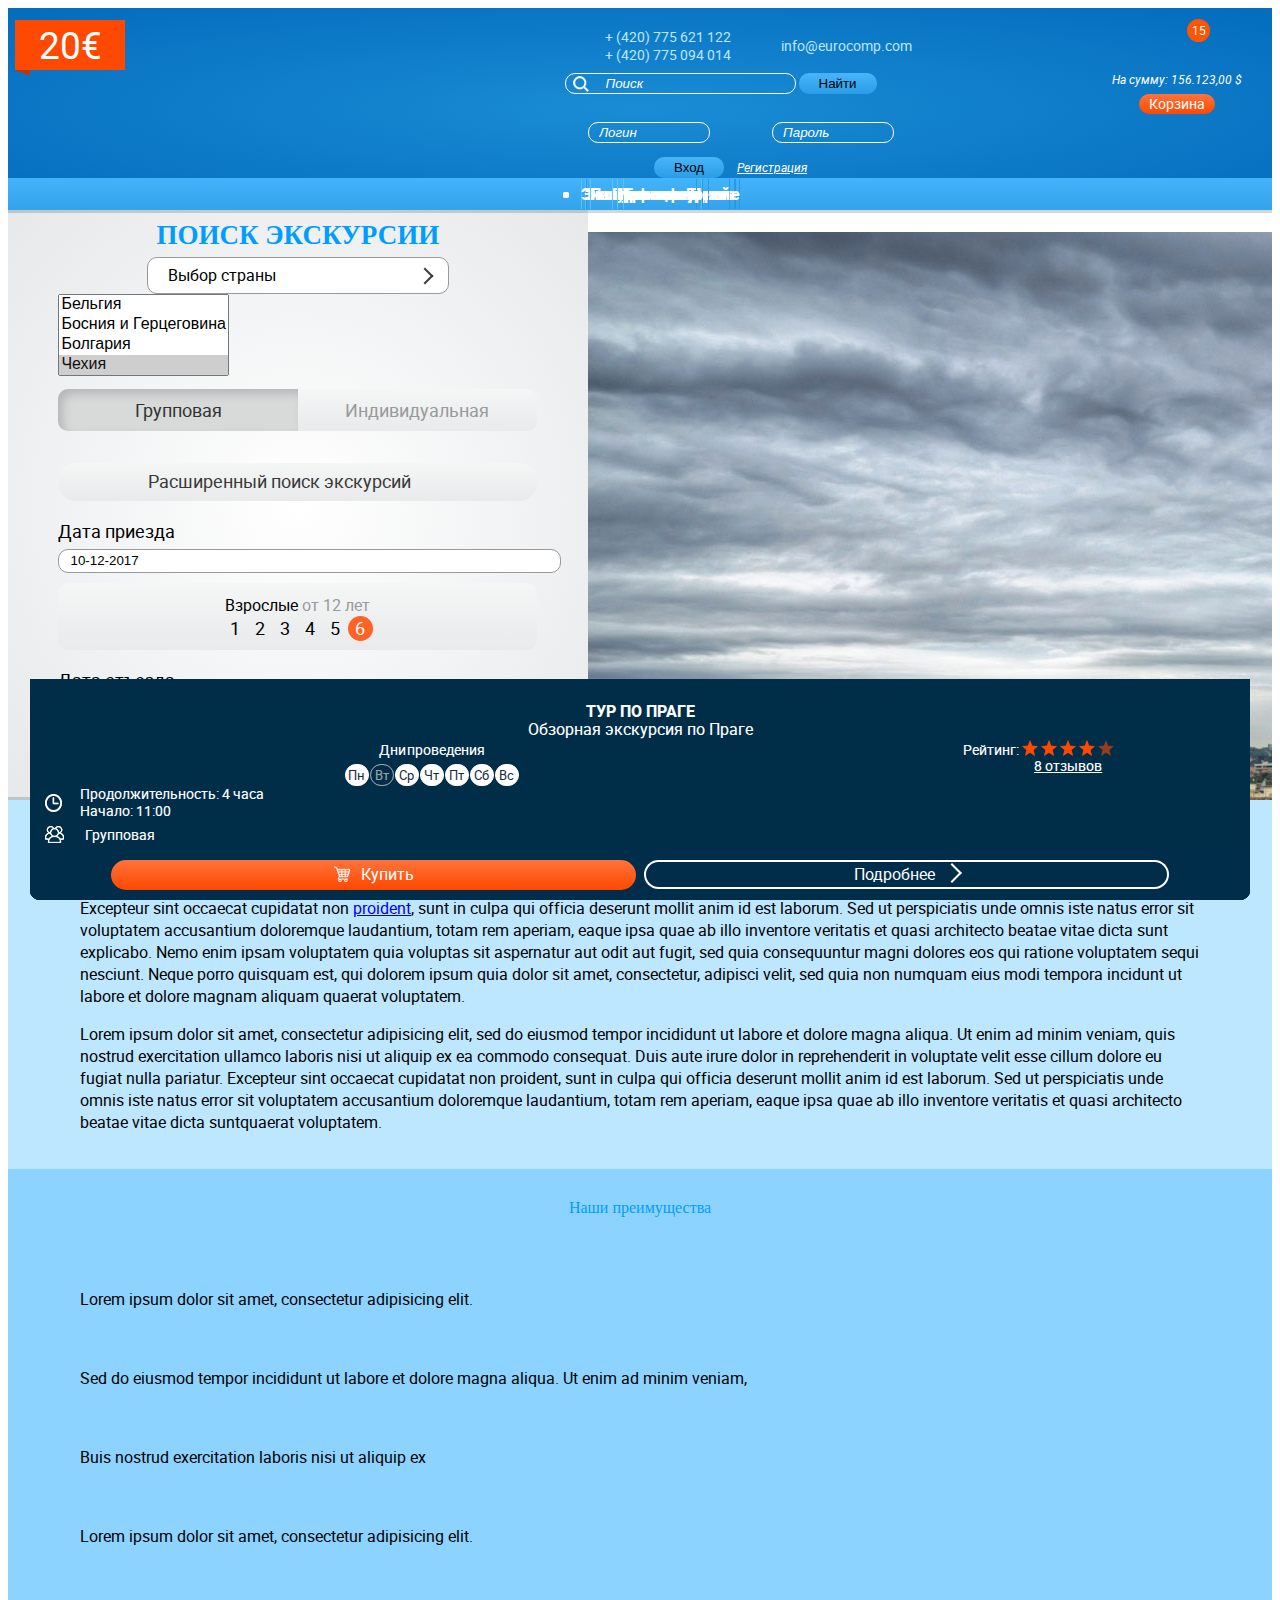
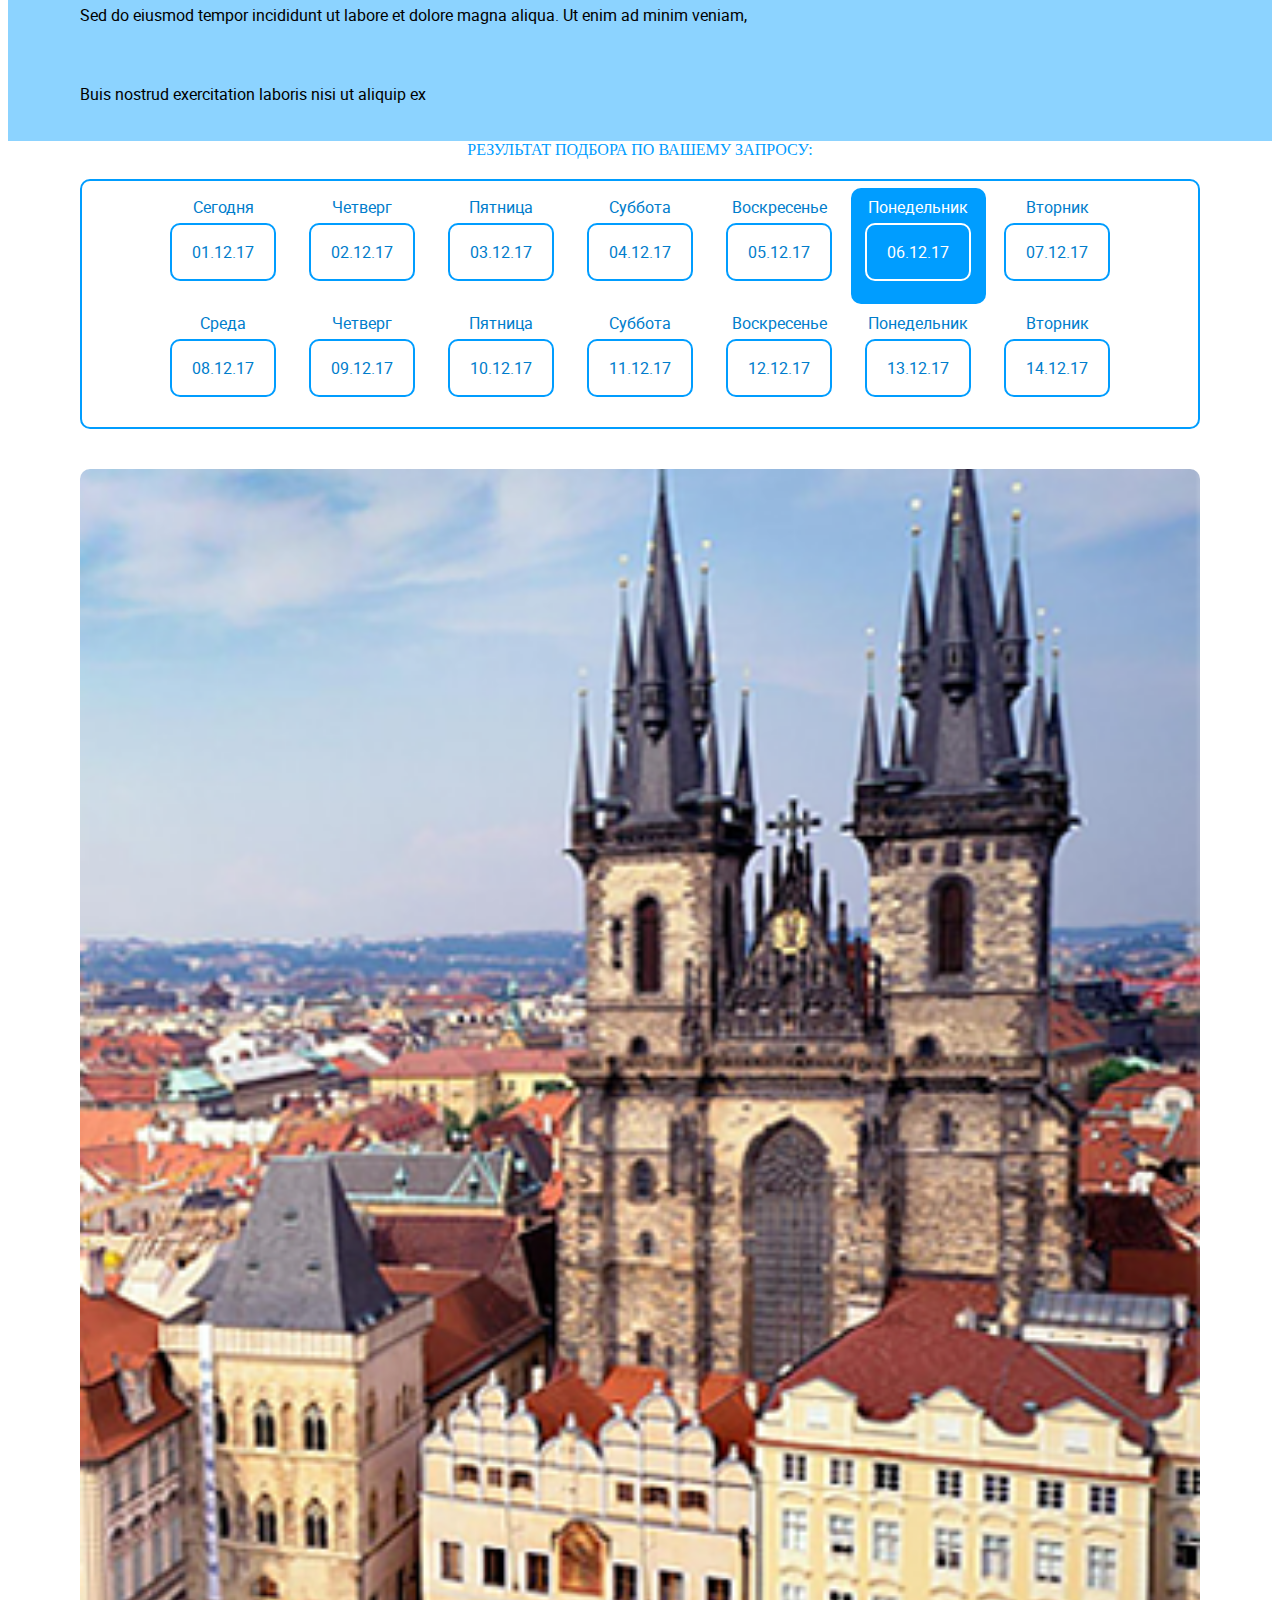
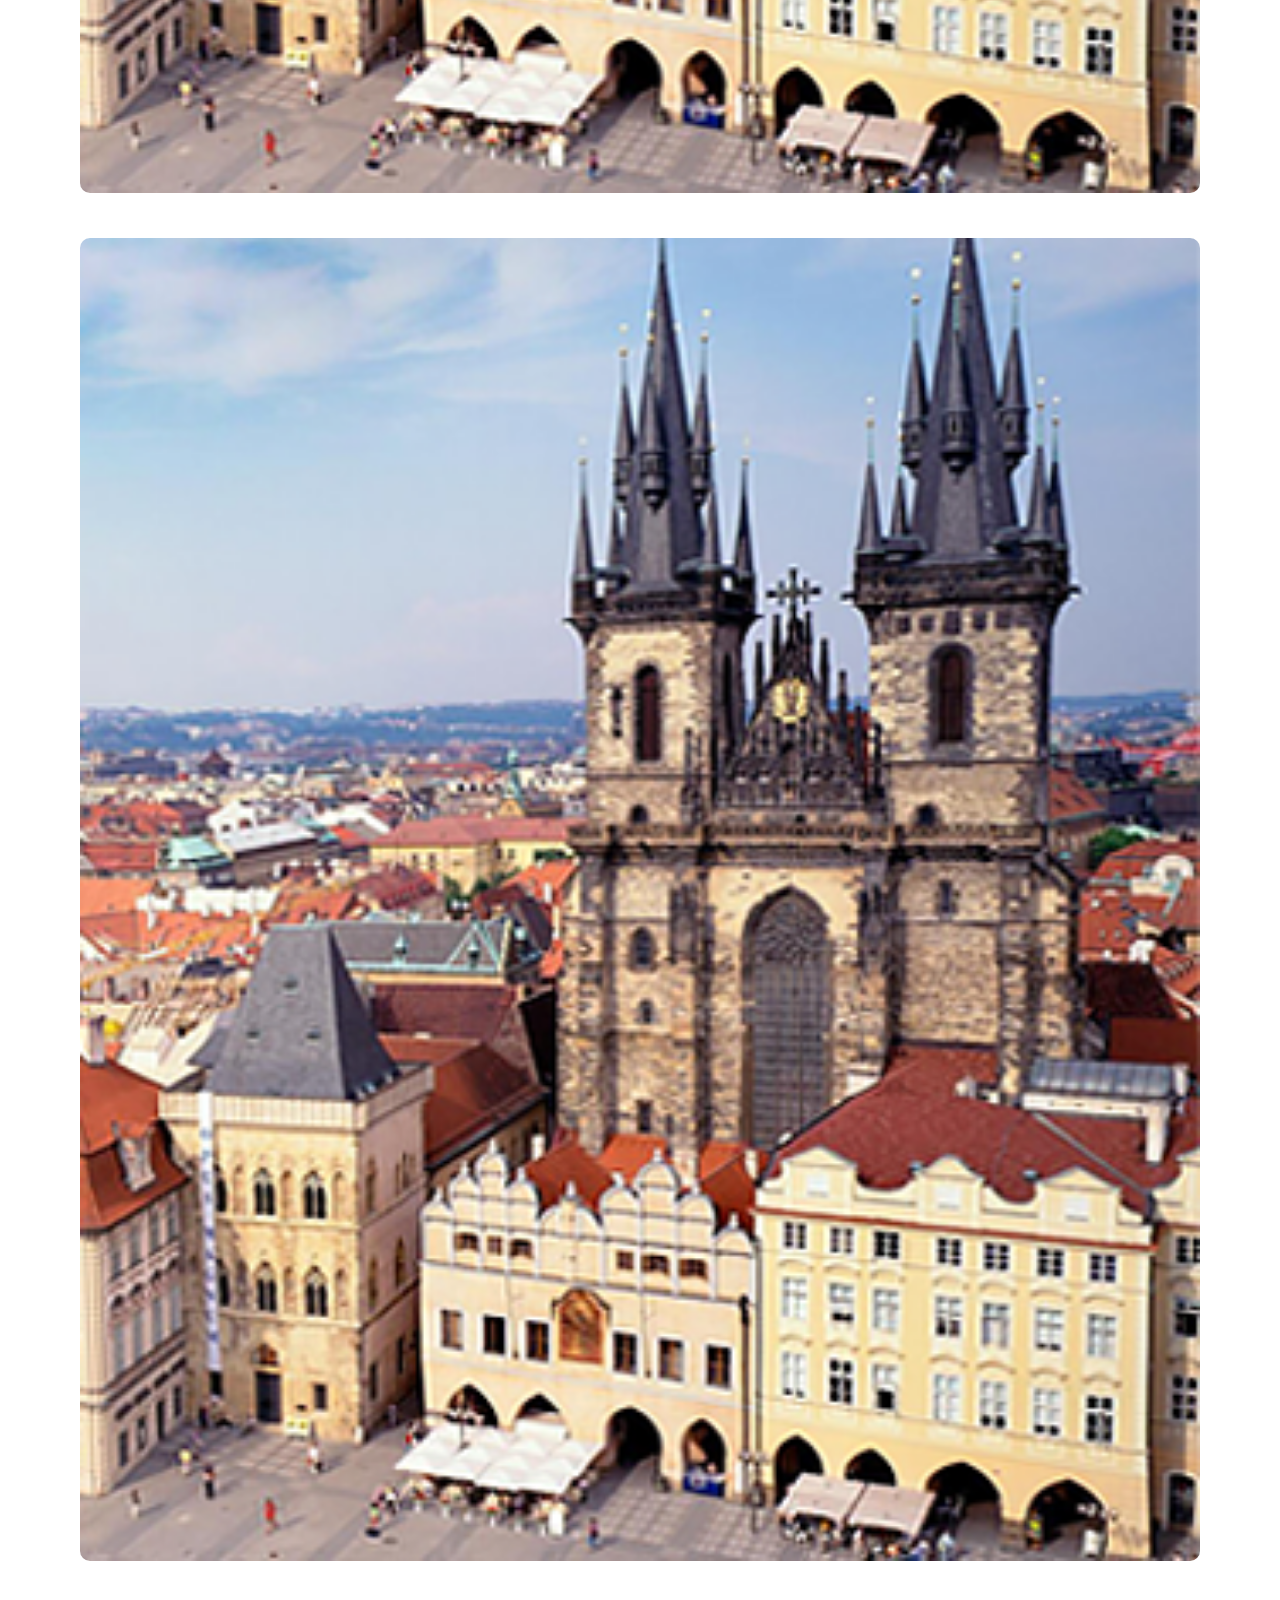
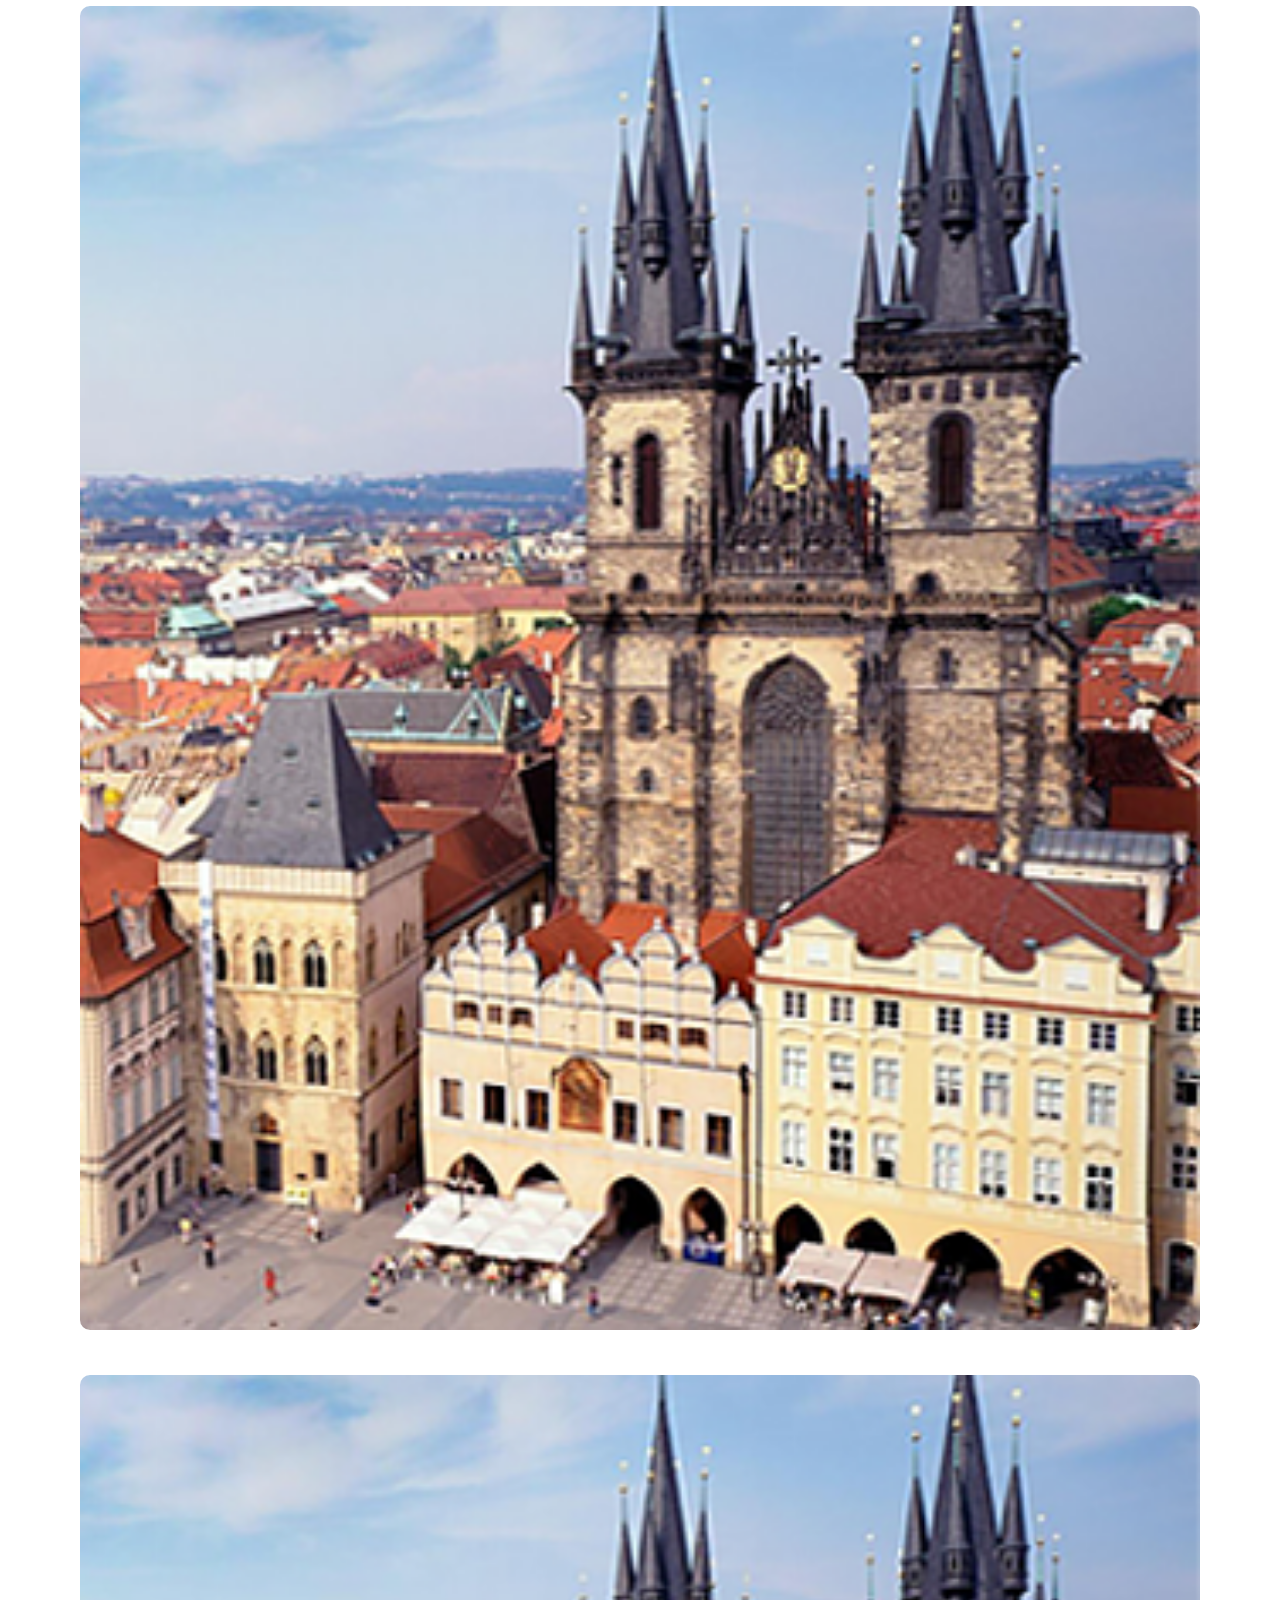
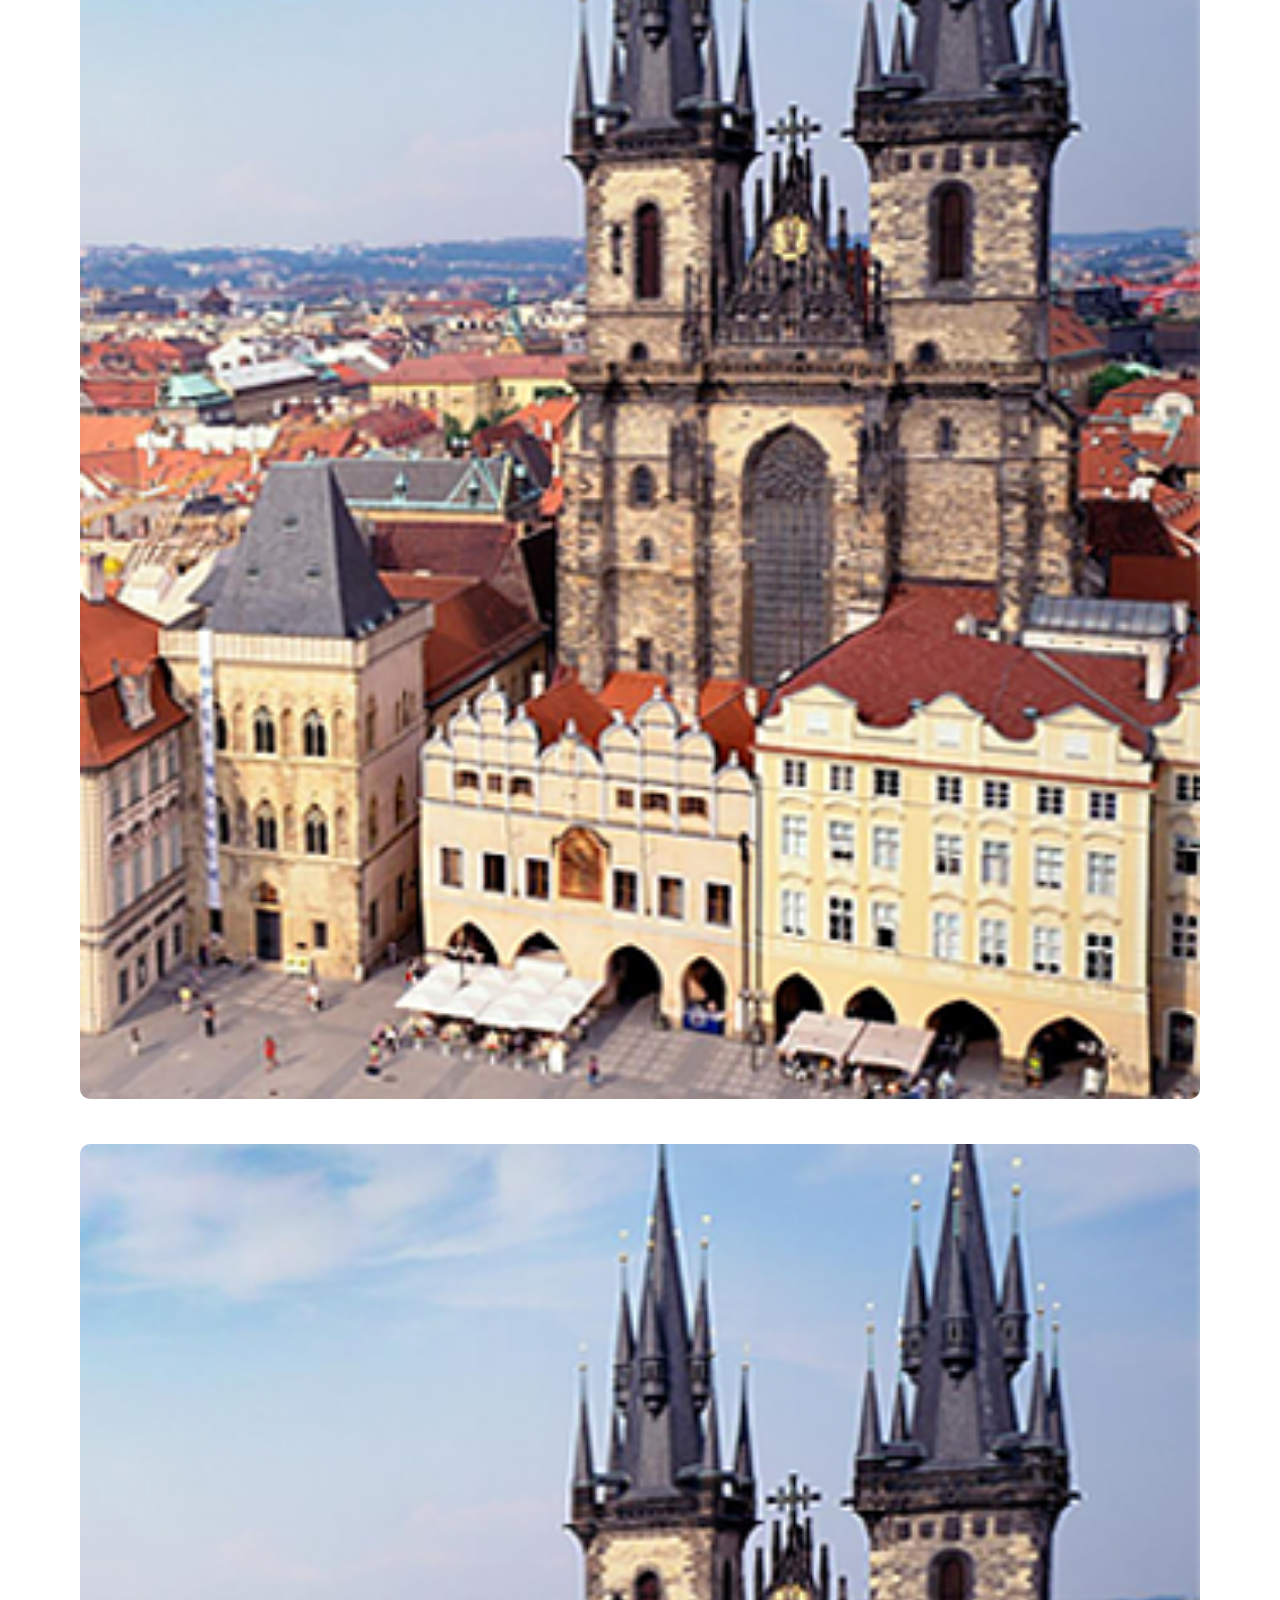
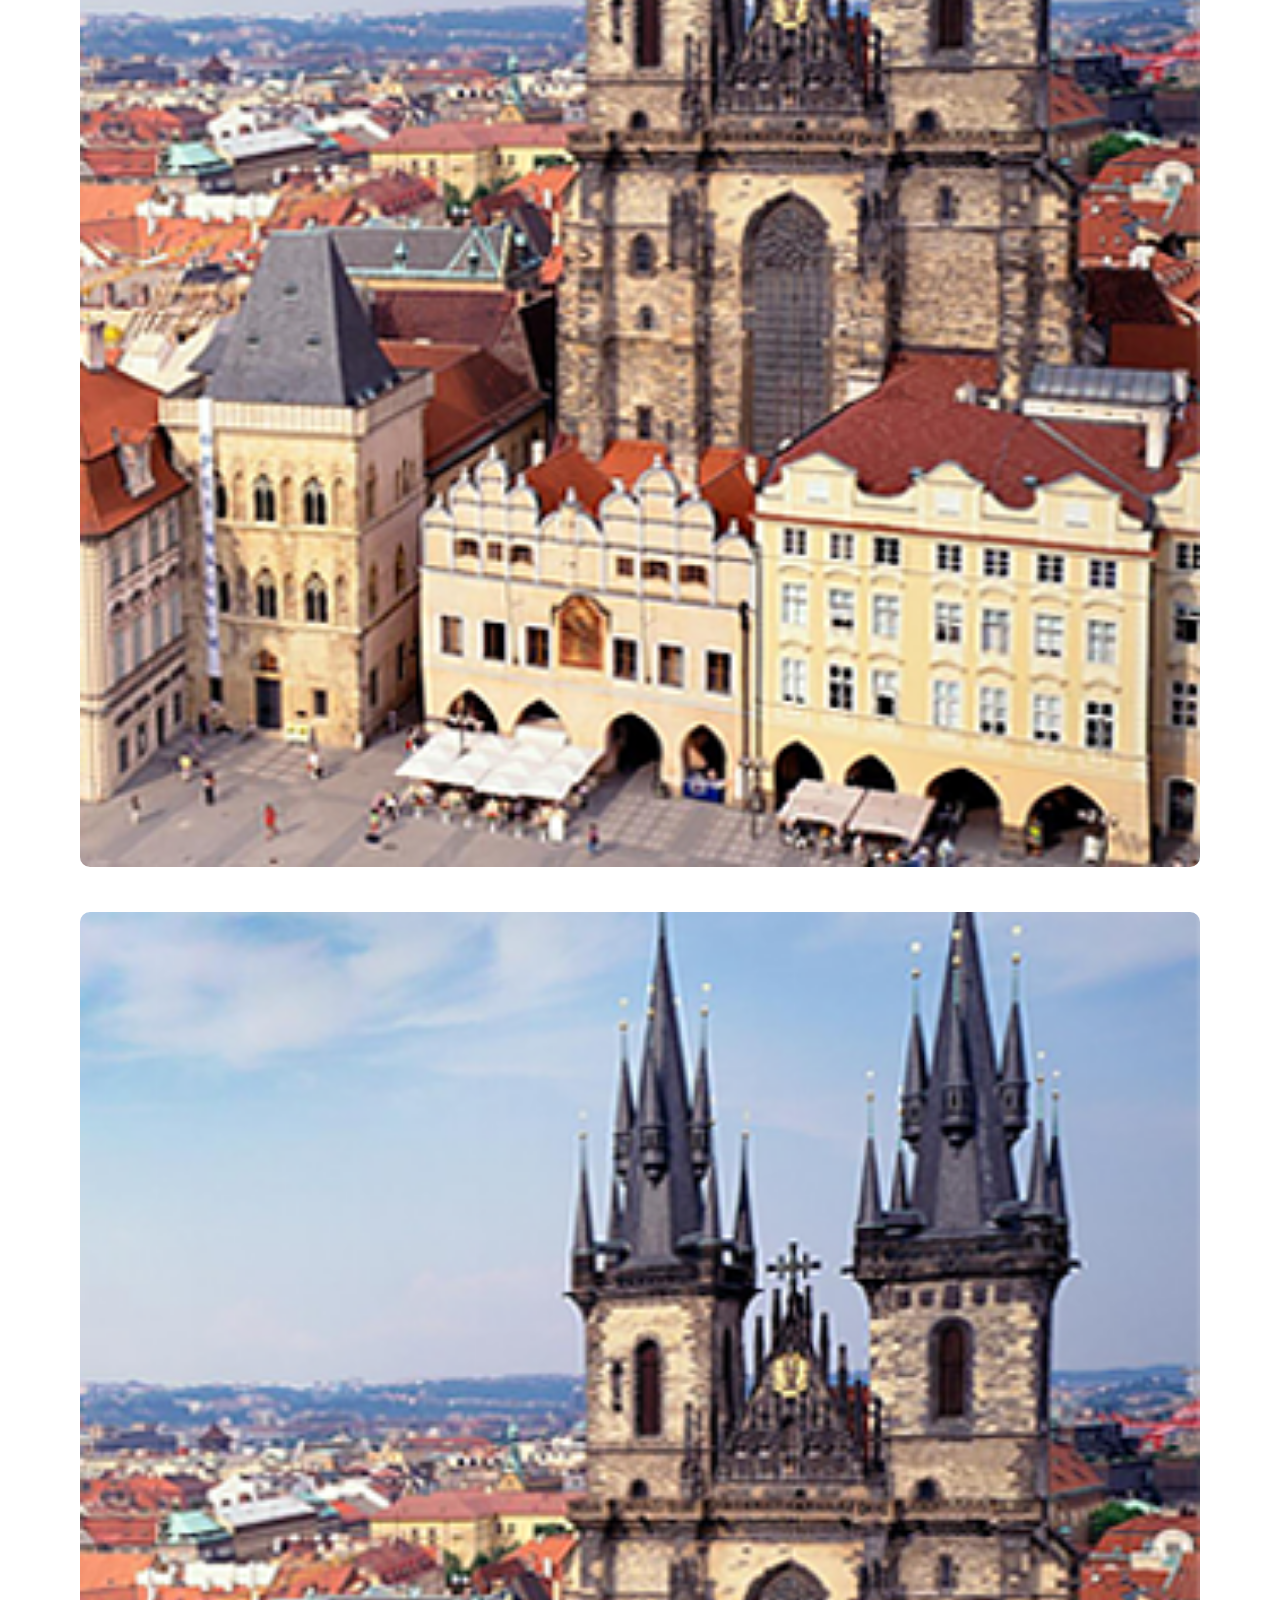
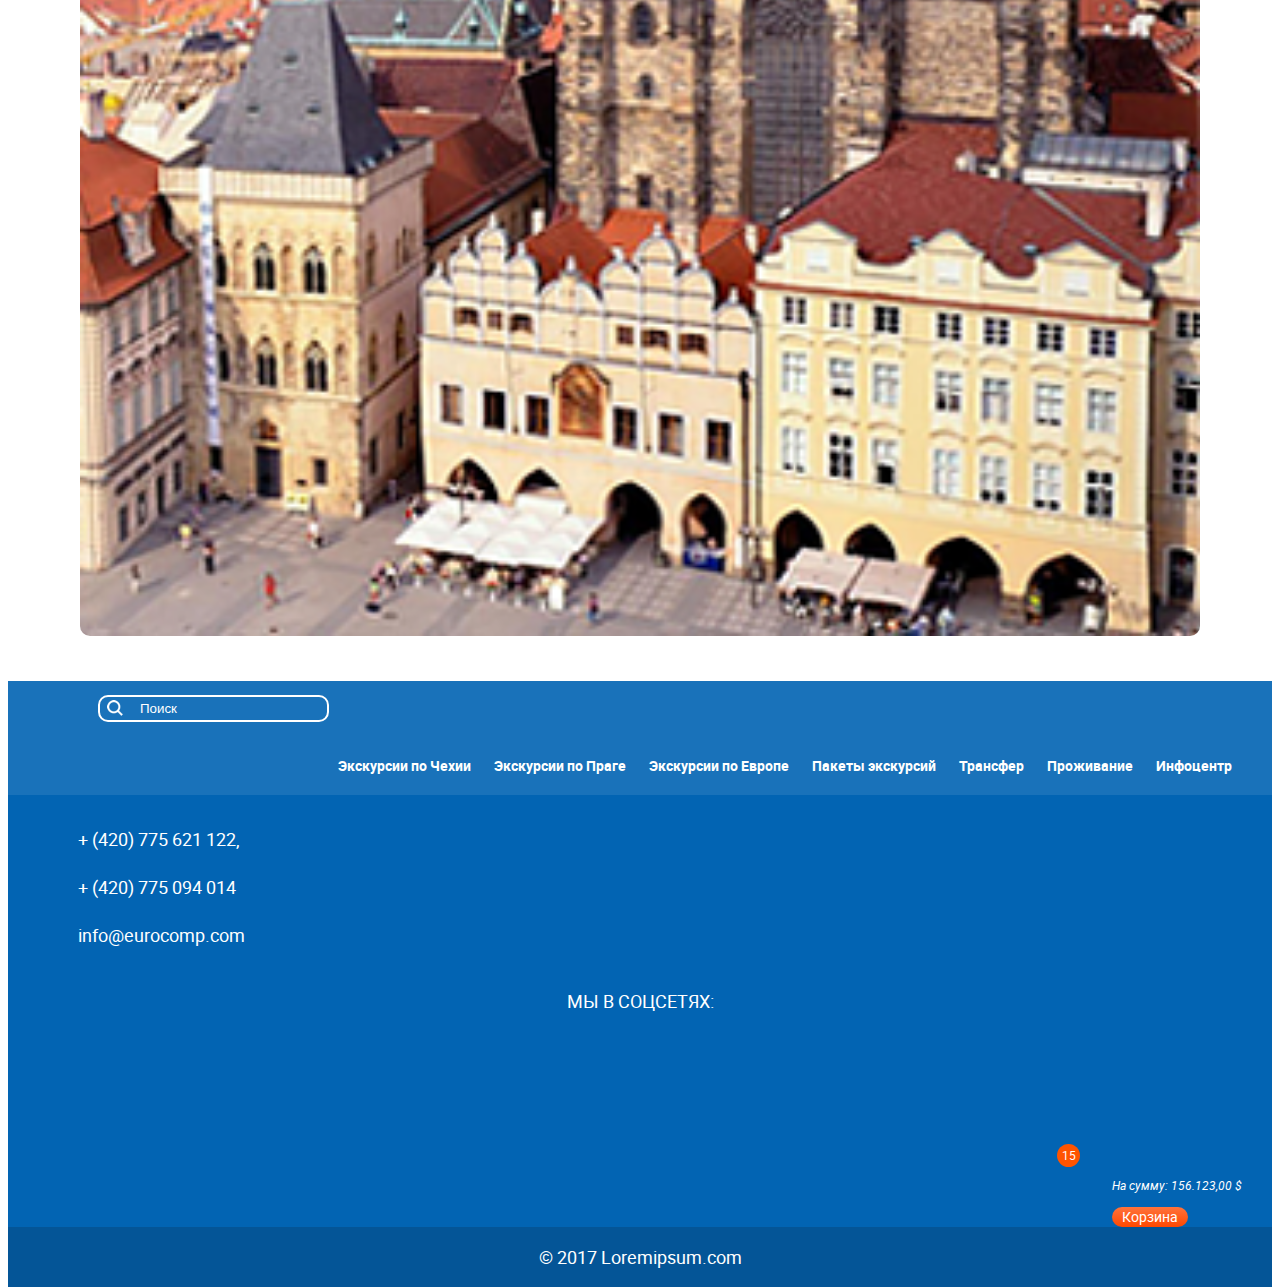
==== commit 9fbcb7e5: "ok" ====
--- a/index.html
+++ b/index.html
@@ -7,6 +7,7 @@
     <title>EuroComp</title>
     <link rel="stylesheet" href="/css/modules/bootstrap.css">
     <link rel="stylesheet" href="/css/modules/slick.css">
+    <link rel="stylesheet" href="/css/modules/mfp.css">
     <link rel="stylesheet" href="/css/modules/jquery-ui.css">
     <link rel="stylesheet" href="/css/forall/fonts.css">
     <link rel="stylesheet" href="/css/forall/slick-theme.css">
@@ -15,6 +16,7 @@
     <link rel="stylesheet" href="/css/index/style.css">
     <script src="/js/modules/jquery.js"></script>
     <script src="/js/modules/slick.js"></script>
+    <script src="/js/modules/mfp.js"></script>
     <script src="/js/modules/bootstrap.js"></script>
     <script src="/js/modules/jquery-ui.js"></script>
     <script src="/js/forall/common.js"></script>
@@ -78,40 +80,50 @@
 			<div class="excursion-form fluid-container">
 				<h2>ПОИСК ЭКСКУРСИИ</h2>
 				<div class="countries">
-					<a href="#" class="czech"></a>
-					<a href="#" class="gemrany"></a>
-					<a href="#" class="austria"></a>
-					<a href="#" class="italy"></a>
 				</div>
 				<div class="text-center country-container">
+					<div class="country-select-span">Выбор страны</div>
 					<select name="country" class="country-select" multiple="multiple">
-						<option disabled selected>Выбор страны</option>
-						<option>Австрия</option>
-						<option>Албания</option>
-						<option>Андорра</option>
-						<option>Белоруссия</option>
-						<option>Бельгия</option>
-						<option>Болгария</option>
-						<option>Ватикан</option>
-						<option>Великобритания</option>
-						<option>Венгрия</option>
-						<option>Германия</option>
-						<option>Греция</option>
-						<option>Дания</option>
-						<option>Ирландия</option>
-						<option>Исландия</option>
-						<option>Испания</option>
-						<option>Италия</option>
-						<option>Латвия</option>
-						<option>Литва</option>
-						<option>Лихтенштейн</option>
-						<option>Люксембург</option>
-						<option>Македония</option>
-						<option>Мальта</option>
-						<option>Молдавия</option>
-						<option>Монако</option>
-						<option>Нидерланды</option>
-						<option>Норвегия</option>
+						<option value="Albania" data-image="/images/forall/countries/Albania.png">Албания</option>
+						<option value="Great Britain" data-image="/images/forall/countries/Great Britain.png">Англия</option>
+						<option value="Andorra" data-image="/images/forall/countries/Andorra.png">Андорра</option>
+						<option value="Austria" data-image="/images/forall/countries/Austria.png">Австрия</option>
+						<option value="Belarus" data-image="/images/forall/countries/Belarus.png">Белоруссия</option>
+						<option value="Belgium" data-image="/images/forall/countries/Belgium.png">Бельгия</option>
+						<option value="Bosnia and Herzegovina" data-image="/images/forall/countries/Bosnia-Herzegovina.png">Босния и Герцеговина</option>
+						<option value="Bulgaria" data-image="/images/forall/countries/Bulgaria.png">Болгария</option>
+						<option selected value="Czech Republic" data-image="/images/forall/countries/Czech Republic.png">Чехия</option>
+						<option value="Denmark" data-image="/images/forall/countries/Denmark.png">Дания</option>
+						<option value="Estonia" data-image="/images/forall/countries/Estonia.png">Эстония</option>
+						<option value="Finland" data-image="/images/forall/countries/Finland.png">Финляндия</option>
+						<option value="France" data-image="/images/forall/countries/France.png">Франция</option>
+						<option selected value="Germany" data-image="/images/forall/countries/Germany.png">Германия</option>
+						<option value="Greece" data-image="/images/forall/countries/Greece.png">Греция</option>
+						<option selected value="Hungary" data-image="/images/forall/countries/Hungary.png">Венгрия</option>
+						<option value="Iceland" data-image="/images/forall/countries/Iceland.png">Исландия</option>
+						<option value="Ireland" data-image="/images/forall/countries/Ireland.png">Ирландия</option>
+						<option value="Italy" data-image="/images/forall/countries/Italy.png">Италия</option>
+						<option value="Latvia" data-image="/images/forall/countries/Latvia.png">Латвия</option>
+						<option value="Liechtenstein" data-image="/images/forall/countries/Liechtenstein.png">Лихтенштейн</option>
+						<option value="Lithuania" data-image="/images/forall/countries/Lithuania.png">Литва</option>
+						<option value="Luxemburg" data-image="/images/forall/countries/Luxemburg.png">Люксембург</option>
+						<option value="Macedonia" data-image="/images/forall/countries/Macedonia.png">Македония</option>
+						<option value="Malta" data-image="/images/forall/countries/Malta.png">Мальта</option>
+						<option value="Moldavia" data-image="/images/forall/countries/Moldavia.png">Молдавия</option>
+						<option value="Monaco" data-image="/images/forall/countries/Monaco.png">Монако</option>
+						<option value="Montenegro" data-image="/images/forall/countries/Montenegro.png">Черногория</option>
+						<option value="Netherlands" data-image="/images/forall/countries/Netherlands.png">Нидерланды</option>
+						<option value="Norway" data-image="/images/forall/countries/Norway.png">Норвегия</option>
+						<option value="Poland" data-image="/images/forall/countries/Poland.png">Польша</option>
+						<option value="Portugal" data-image="/images/forall/countries/Portugal.png">Португалия</option>
+						<option value="Rumania" data-image="/images/forall/countries/Rumania.png">Румыния</option>
+						<option value="Serbia" data-image="/images/forall/countries/Serbia.png">Сербия</option>
+						<option value="Slovakia" data-image="/images/forall/countries/Slovakia.png">Словакия</option>
+						<option value="Slovenia" data-image="/images/forall/countries/Slovenia.png">Словения</option>
+						<option value="Spain" data-image="/images/forall/countries/Spain.png">Испания</option>
+						<option value="Sweden" data-image="/images/forall/countries/Sweden.png">Швеция</option>
+						<option value="Switzerland" data-image="/images/forall/countries/Switzerland.png">Швейцария</option>
+						<option value="Ukraine" data-image="/images/forall/countries/Ukraine.png">Украина</option>
 					</select>
 				</div>
 				<div class="radio-select">
--- a/css/modules/mfp.css
+++ b/css/modules/mfp.css
@@ -0,0 +1,351 @@
+/* Magnific Popup CSS */
+.mfp-bg {
+  top: 0;
+  left: 0;
+  width: 100%;
+  height: 100%;
+  z-index: 1042;
+  overflow: hidden;
+  position: fixed;
+  background: #0b0b0b;
+  opacity: 0.8; }
+
+.mfp-wrap {
+  top: 0;
+  left: 0;
+  width: 100%;
+  height: 100%;
+  z-index: 1043;
+  position: fixed;
+  outline: none !important;
+  -webkit-backface-visibility: hidden; }
+
+.mfp-container {
+  text-align: center;
+  position: absolute;
+  width: 100%;
+  height: 100%;
+  left: 0;
+  top: 0;
+  padding: 0 8px;
+  box-sizing: border-box; }
+
+.mfp-container:before {
+  content: '';
+  display: inline-block;
+  height: 100%;
+  vertical-align: middle; }
+
+.mfp-align-top .mfp-container:before {
+  display: none; }
+
+.mfp-content {
+  position: relative;
+  display: inline-block;
+  vertical-align: middle;
+  margin: 0 auto;
+  text-align: left;
+  z-index: 1045; }
+
+.mfp-inline-holder .mfp-content,
+.mfp-ajax-holder .mfp-content {
+  width: 100%;
+  cursor: auto; }
+
+.mfp-ajax-cur {
+  cursor: progress; }
+
+.mfp-zoom-out-cur, .mfp-zoom-out-cur .mfp-image-holder .mfp-close {
+  cursor: -moz-zoom-out;
+  cursor: -webkit-zoom-out;
+  cursor: zoom-out; }
+
+.mfp-zoom {
+  cursor: pointer;
+  cursor: -webkit-zoom-in;
+  cursor: -moz-zoom-in;
+  cursor: zoom-in; }
+
+.mfp-auto-cursor .mfp-content {
+  cursor: auto; }
+
+.mfp-close,
+.mfp-arrow,
+.mfp-preloader,
+.mfp-counter {
+  -webkit-user-select: none;
+  -moz-user-select: none;
+  user-select: none; }
+
+.mfp-loading.mfp-figure {
+  display: none; }
+
+.mfp-hide {
+  display: none !important; }
+
+.mfp-preloader {
+  color: #CCC;
+  position: absolute;
+  top: 50%;
+  width: auto;
+  text-align: center;
+  margin-top: -0.8em;
+  left: 8px;
+  right: 8px;
+  z-index: 1044; }
+  .mfp-preloader a {
+    color: #CCC; }
+    .mfp-preloader a:hover {
+      color: #FFF; }
+
+.mfp-s-ready .mfp-preloader {
+  display: none; }
+
+.mfp-s-error .mfp-content {
+  display: none; }
+
+button.mfp-close,
+button.mfp-arrow {
+  overflow: visible;
+  cursor: pointer;
+  background: transparent;
+  border: 0;
+  -webkit-appearance: none;
+  display: block;
+  outline: none;
+  padding: 0;
+  z-index: 1046;
+  box-shadow: none;
+  touch-action: manipulation; }
+
+button::-moz-focus-inner {
+  padding: 0;
+  border: 0; }
+
+.mfp-close {
+  width: 44px;
+  height: 44px;
+  line-height: 44px;
+  position: absolute;
+  right: 0;
+  top: 0;
+  text-decoration: none;
+  text-align: center;
+  opacity: 0.65;
+  padding: 0 0 18px 10px;
+  color: #FFF;
+  font-style: normal;
+  font-size: 28px;
+  font-family: Arial, Baskerville, monospace; }
+  .mfp-close:hover,
+  .mfp-close:focus {
+    opacity: 1; }
+  .mfp-close:active {
+    top: 1px; }
+
+.mfp-close-btn-in .mfp-close {
+  color: #333; }
+
+.mfp-image-holder .mfp-close,
+.mfp-iframe-holder .mfp-close {
+  color: #FFF;
+  right: -6px;
+  text-align: right;
+  padding-right: 6px;
+  width: 100%; }
+
+.mfp-counter {
+  position: absolute;
+  top: 0;
+  right: 0;
+  color: #CCC;
+  font-size: 12px;
+  line-height: 18px;
+  white-space: nowrap; }
+
+.mfp-arrow {
+  position: absolute;
+  opacity: 0.65;
+  margin: 0;
+  top: 50%;
+  margin-top: -55px;
+  padding: 0;
+  width: 90px;
+  height: 110px;
+  -webkit-tap-highlight-color: transparent; }
+  .mfp-arrow:active {
+    margin-top: -54px; }
+  .mfp-arrow:hover,
+  .mfp-arrow:focus {
+    opacity: 1; }
+  .mfp-arrow:before,
+  .mfp-arrow:after {
+    content: '';
+    display: block;
+    width: 0;
+    height: 0;
+    position: absolute;
+    left: 0;
+    top: 0;
+    margin-top: 35px;
+    margin-left: 35px;
+    border: medium inset transparent; }
+  .mfp-arrow:after {
+    border-top-width: 13px;
+    border-bottom-width: 13px;
+    top: 8px; }
+  .mfp-arrow:before {
+    border-top-width: 21px;
+    border-bottom-width: 21px;
+    opacity: 0.7; }
+
+.mfp-arrow-left {
+  left: 0; }
+  .mfp-arrow-left:after {
+    border-right: 17px solid #FFF;
+    margin-left: 31px; }
+  .mfp-arrow-left:before {
+    margin-left: 25px;
+    border-right: 27px solid #3F3F3F; }
+
+.mfp-arrow-right {
+  right: 0; }
+  .mfp-arrow-right:after {
+    border-left: 17px solid #FFF;
+    margin-left: 39px; }
+  .mfp-arrow-right:before {
+    border-left: 27px solid #3F3F3F; }
+
+.mfp-iframe-holder {
+  padding-top: 40px;
+  padding-bottom: 40px; }
+  .mfp-iframe-holder .mfp-content {
+    line-height: 0;
+    width: 100%;
+    max-width: 900px; }
+  .mfp-iframe-holder .mfp-close {
+    top: -40px; }
+
+.mfp-iframe-scaler {
+  width: 100%;
+  height: 0;
+  overflow: hidden;
+  padding-top: 56.25%; }
+  .mfp-iframe-scaler iframe {
+    position: absolute;
+    display: block;
+    top: 0;
+    left: 0;
+    width: 100%;
+    height: 100%;
+    box-shadow: 0 0 8px rgba(0, 0, 0, 0.6);
+    background: #000; }
+
+/* Main image in popup */
+img.mfp-img {
+  width: auto;
+  max-width: 100%;
+  height: auto;
+  display: block;
+  line-height: 0;
+  box-sizing: border-box;
+  padding: 40px 0 40px;
+  margin: 0 auto; }
+
+/* The shadow behind the image */
+.mfp-figure {
+  line-height: 0; }
+  .mfp-figure:after {
+    content: '';
+    position: absolute;
+    left: 0;
+    top: 40px;
+    bottom: 40px;
+    display: block;
+    right: 0;
+    width: auto;
+    height: auto;
+    z-index: -1;
+    box-shadow: 0 0 8px rgba(0, 0, 0, 0.6);
+    background: #444; }
+  .mfp-figure small {
+    color: #BDBDBD;
+    display: block;
+    font-size: 12px;
+    line-height: 14px; }
+  .mfp-figure figure {
+    margin: 0; }
+
+.mfp-bottom-bar {
+  margin-top: -36px;
+  position: absolute;
+  top: 100%;
+  left: 0;
+  width: 100%;
+  cursor: auto; }
+
+.mfp-title {
+  text-align: left;
+  line-height: 18px;
+  color: #F3F3F3;
+  word-wrap: break-word;
+  padding-right: 36px; }
+
+.mfp-image-holder .mfp-content {
+  max-width: 100%; }
+
+.mfp-gallery .mfp-image-holder .mfp-figure {
+  cursor: pointer; }
+
+@media screen and (max-width: 800px) and (orientation: landscape), screen and (max-height: 300px) {
+  /**
+       * Remove all paddings around the image on small screen
+       */
+  .mfp-img-mobile .mfp-image-holder {
+    padding-left: 0;
+    padding-right: 0; }
+  .mfp-img-mobile img.mfp-img {
+    padding: 0; }
+  .mfp-img-mobile .mfp-figure:after {
+    top: 0;
+    bottom: 0; }
+  .mfp-img-mobile .mfp-figure small {
+    display: inline;
+    margin-left: 5px; }
+  .mfp-img-mobile .mfp-bottom-bar {
+    background: rgba(0, 0, 0, 0.6);
+    bottom: 0;
+    margin: 0;
+    top: auto;
+    padding: 3px 5px;
+    position: fixed;
+    box-sizing: border-box; }
+    .mfp-img-mobile .mfp-bottom-bar:empty {
+      padding: 0; }
+  .mfp-img-mobile .mfp-counter {
+    right: 5px;
+    top: 3px; }
+  .mfp-img-mobile .mfp-close {
+    top: 0;
+    right: 0;
+    width: 35px;
+    height: 35px;
+    line-height: 35px;
+    background: rgba(0, 0, 0, 0.6);
+    position: fixed;
+    text-align: center;
+    padding: 0; } }
+
+@media all and (max-width: 900px) {
+  .mfp-arrow {
+    -webkit-transform: scale(0.75);
+    transform: scale(0.75); }
+  .mfp-arrow-left {
+    -webkit-transform-origin: 0;
+    transform-origin: 0; }
+  .mfp-arrow-right {
+    -webkit-transform-origin: 100%;
+    transform-origin: 100%; }
+  .mfp-container {
+    padding-left: 6px;
+    padding-right: 6px; } }
--- a/css/forall/main.css
+++ b/css/forall/main.css
@@ -231,12 +231,11 @@
 	text-align:center;
 	margin-bottom:2px;
 }
-.countries a{
-	display:inline-block;
-	width:38px;
-	height:37px;
-	background-position:0 0;
-	background-repeat:no-repeat;
+.countries img,.countries-select img{
+	border:solid 2px #002d49;
+	border-radius:32px;
+	width:36px;
+	height:36px;
 }
 .countries a.czech{background-image:url(/images/forall/countries/czech.png);}
 .countries a.gemrany{background-image:url(/images/forall/countries/germany.png);}
@@ -343,10 +342,11 @@
 	color:#fff;
 }
 
-.country-select, .country-select *,.ui-selectmenu-button{
+.country-select, .country-select *{
 	outline:0 !important;
 }
 .country-container{
+	margin-top:6px;
 	margin-bottom:13px;
 }
 .country-select{
@@ -355,24 +355,31 @@
 	line-height:1.667em;
 	width:auto;
 }
-.ui-selectmenu-button.ui-button{
+.country-select-span{
+	position:relative;
+	text-align:left;
+	margin:0 auto;
+	width:240px;
 	font-size:.889em;
 	line-height:1.667em;
-	border-color:#999;
+	border:solid 1px #999;
+	border-radius:10px;
 	background:#fff;
-	padding:4px 20px;
-}
-.ui-selectmenu-button.ui-selectmenu-button-open{
-	border:solid 1px #009dff;
-	border-bottom:0;
-	padding-bottom:5px;
-}
-.ui-selectmenu-open .ui-widget.ui-widget-content{
-	border:solid 1px #009dff;
-	border-top:0;
-}
-.ui-selectmenu-icon.ui-icon {
-	top:6px;
+	padding:4px 40px 4px 20px;
+	cursor:pointer;
+}
+.country-select-span:after{
+	content:'';
+	display:block;
+	position:absolute;
+	top:12px;
+	right:17px;
+	color:#3e3e3e;
+	height:10px;
+	width:10px;
+	border-top:solid 2px;
+	border-right:solid 2px;
+	transform:rotate(45deg);
 }
 
 footer{
@@ -507,6 +514,39 @@
   width: auto;
   max-width: 600px;
   margin: 20px auto;
+}
+
+.white-popup .button{
+	margin:10px 0 0;
+	padding:0 20px;
+}
+
+.countries-select{
+	text-align:center;
+}
+
+.countries-select span{
+	display:inline-block;
+	padding:2px;
+	font-size:10px;
+	border-radius:10px;
+	cursor:pointer;
+	width:70px;
+	vertical-align:top;
+	padding-bottom:5px;
+	margin:2px;
+}
+.countries-select img{
+	display:block;
+	margin:10px 15px 0;
+}
+.countries-select span:hover{
+	background:#ff5400;
+	color:#fff;
+}
+.countries-select span.active{
+	background:#009dff;
+	color:#fff;
 }
 
 @media (min-width: 768px) {
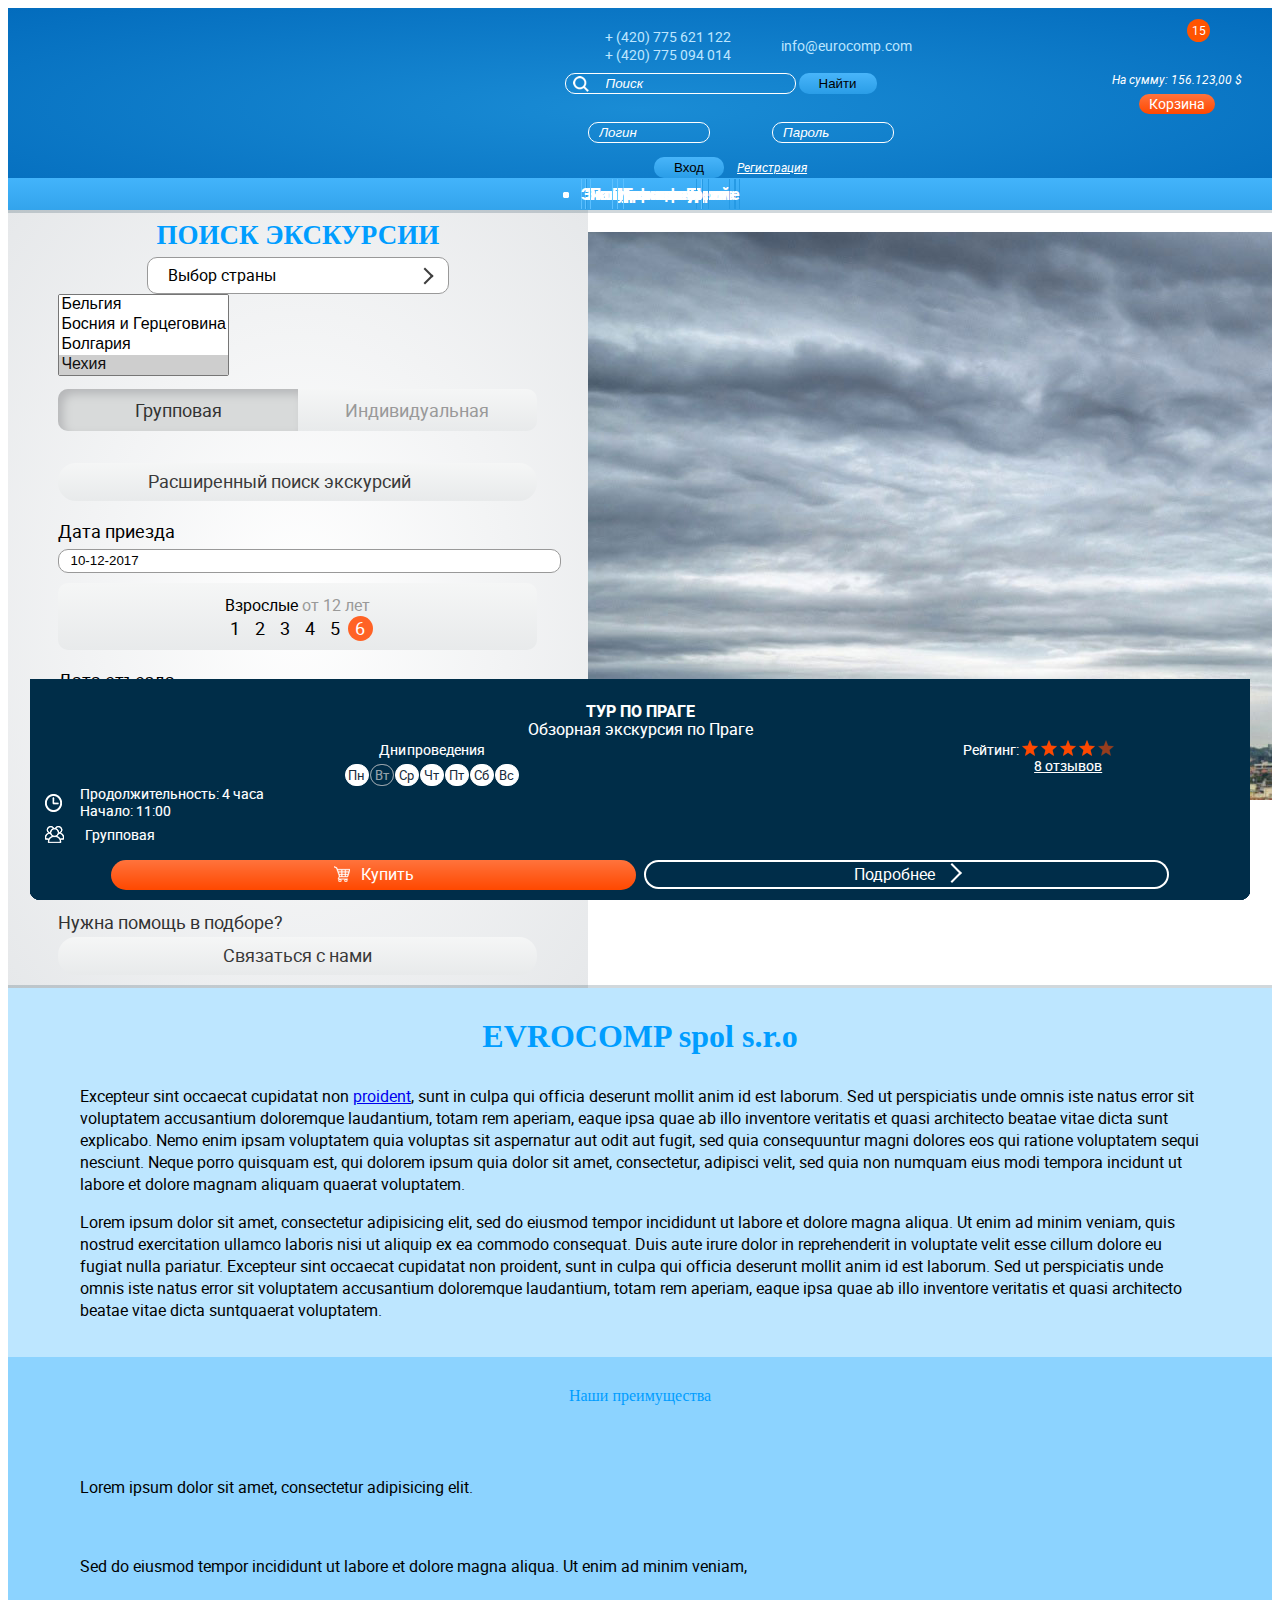
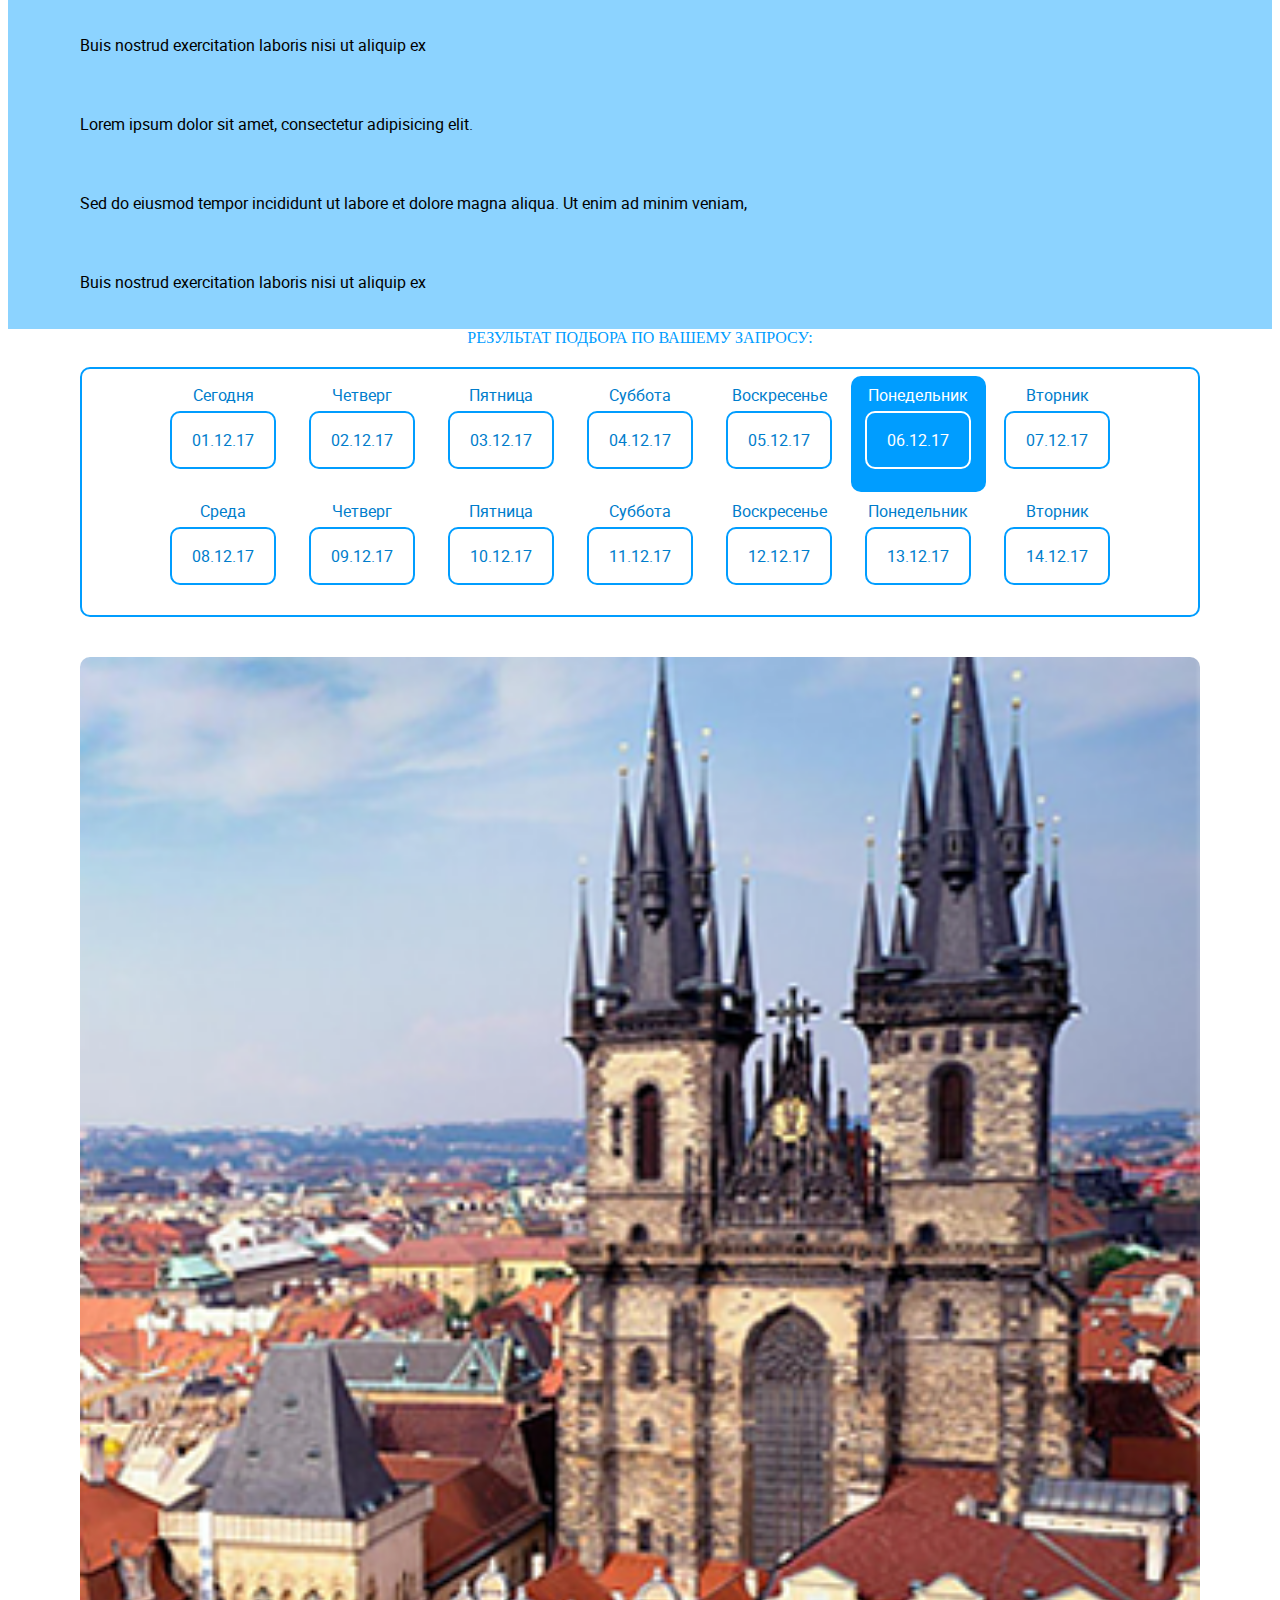
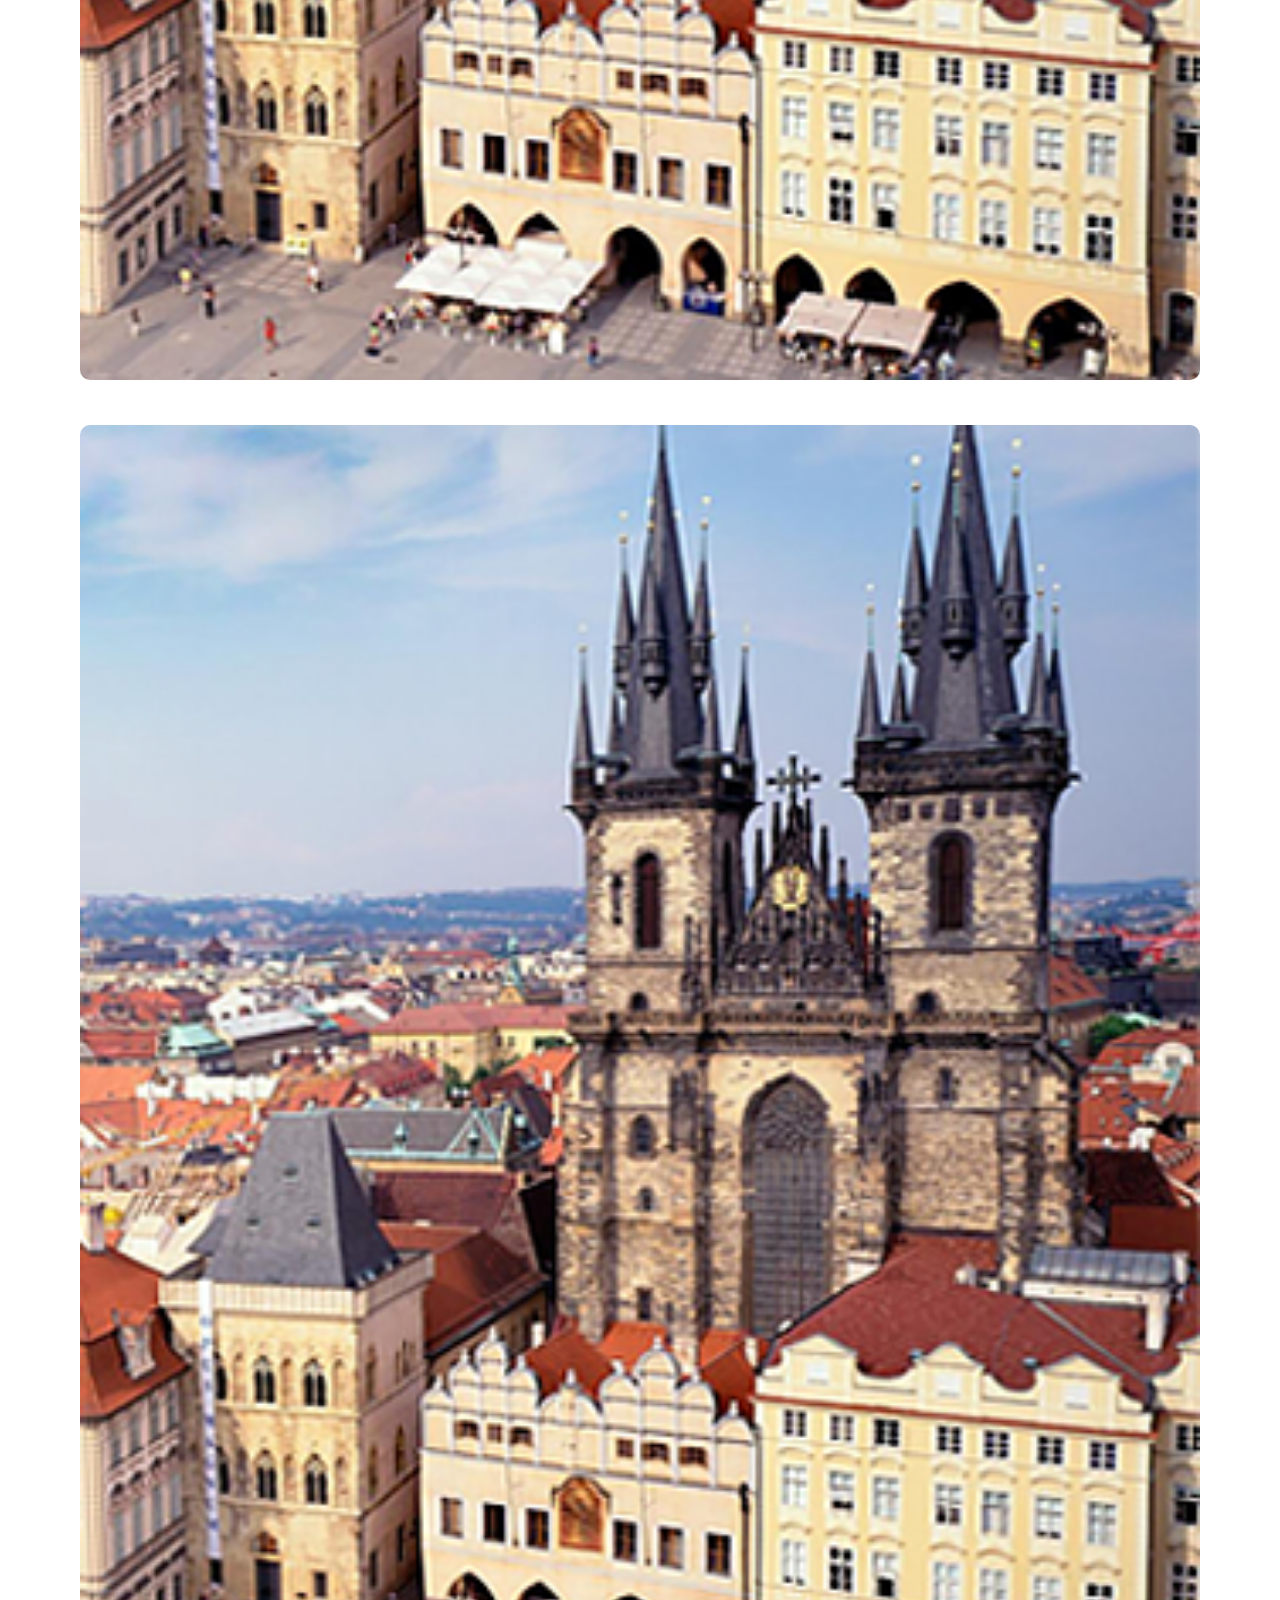
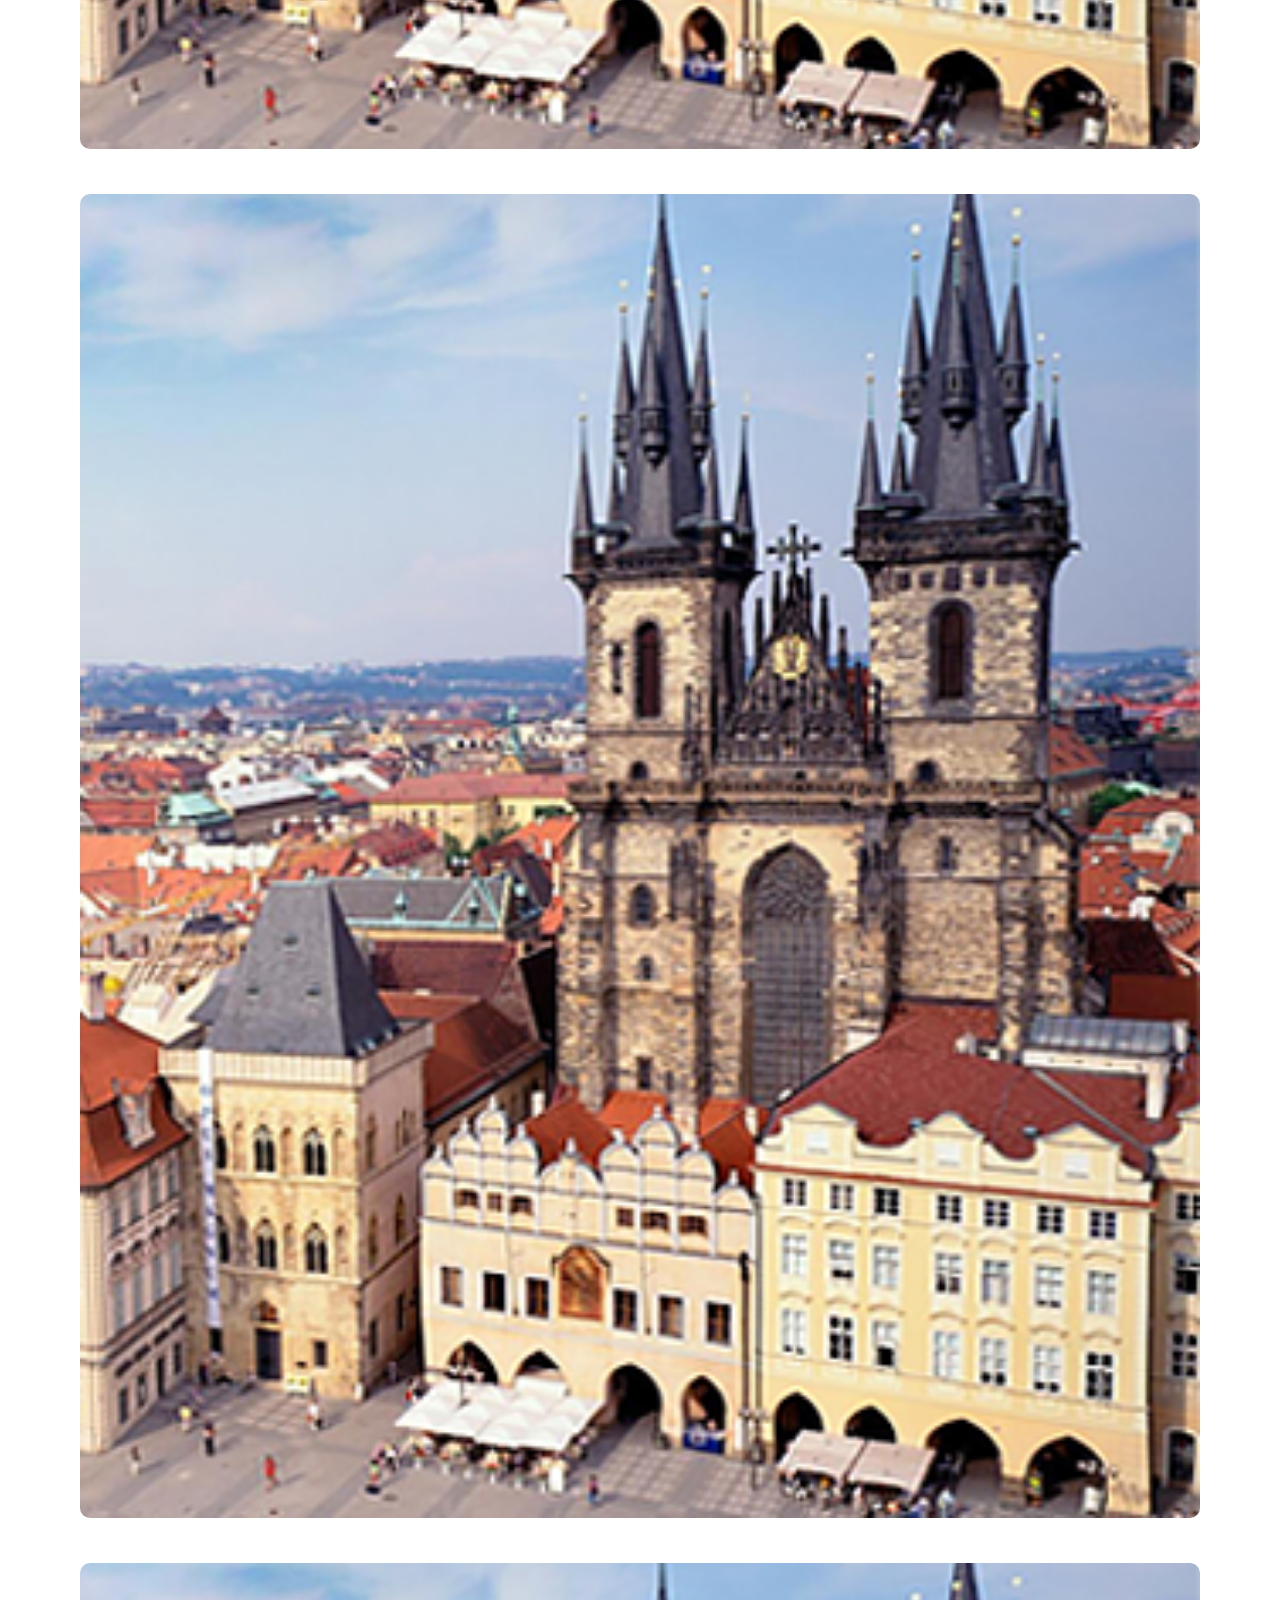
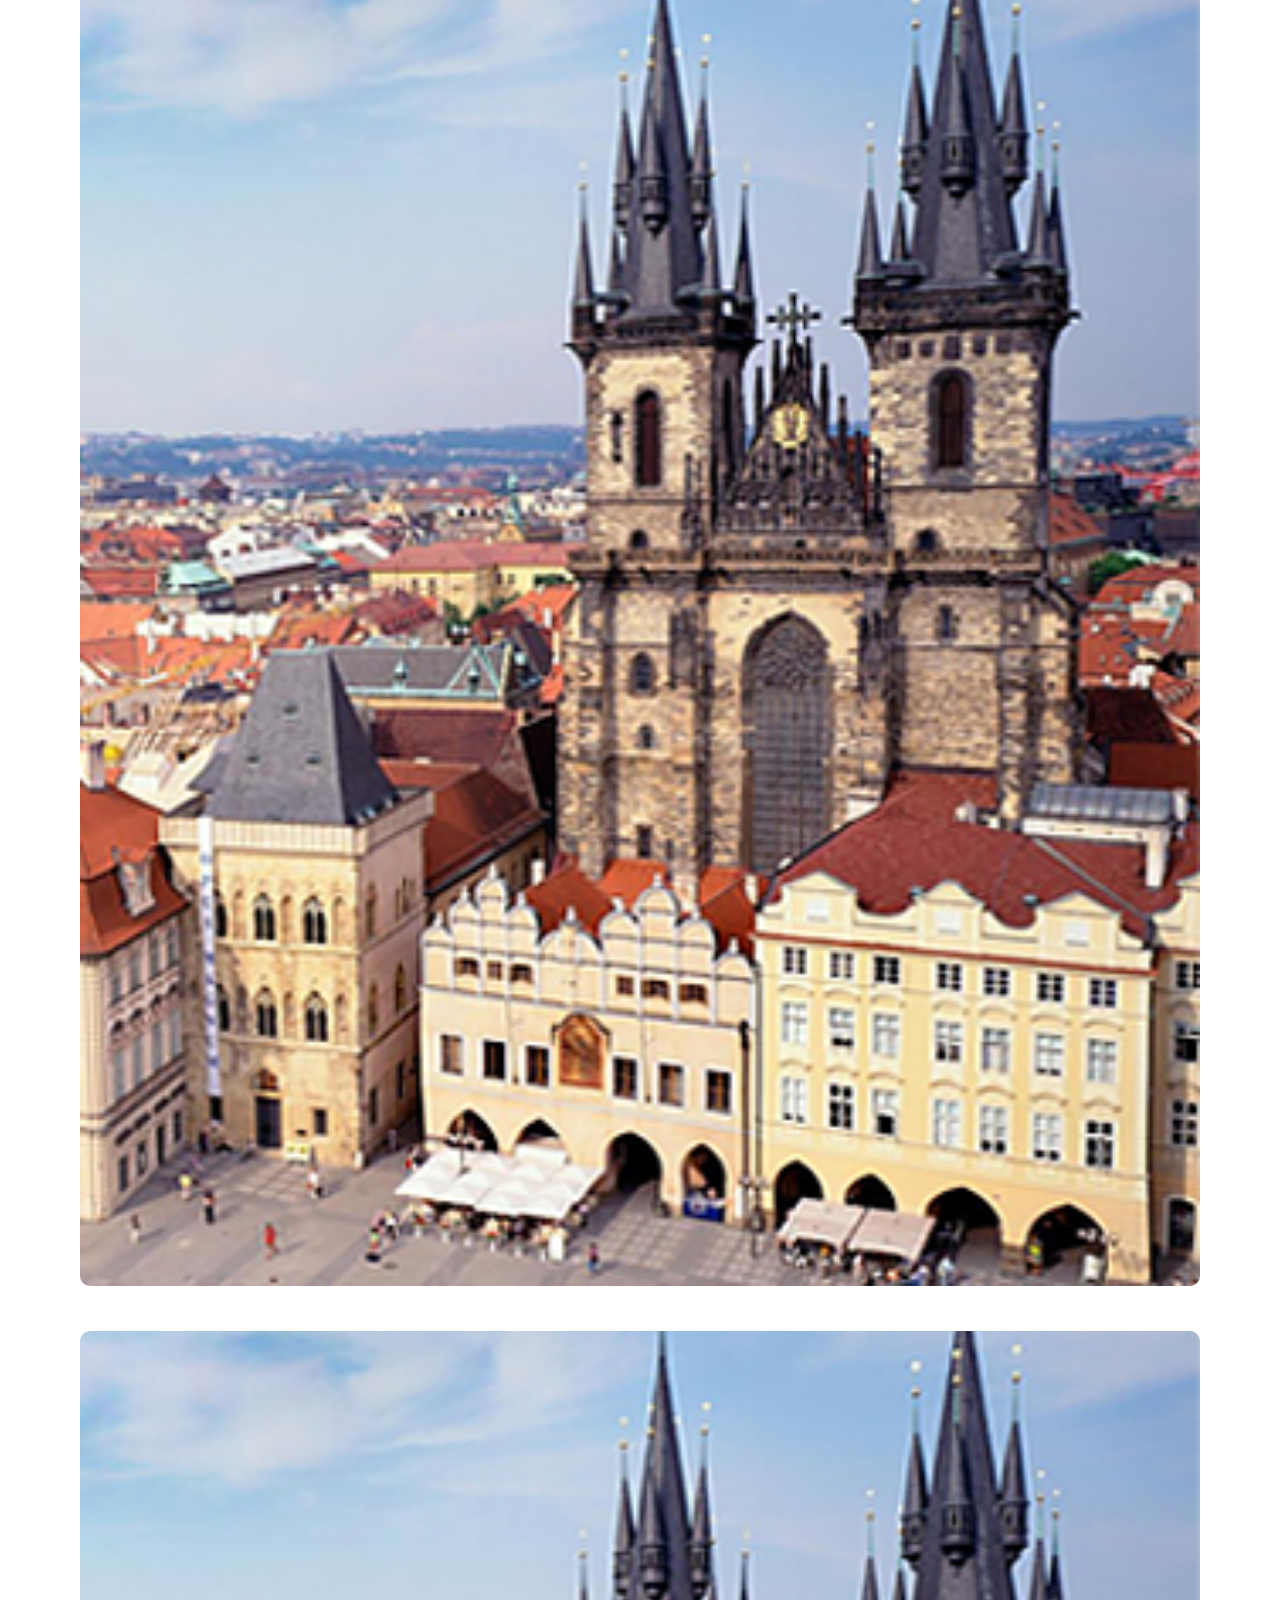
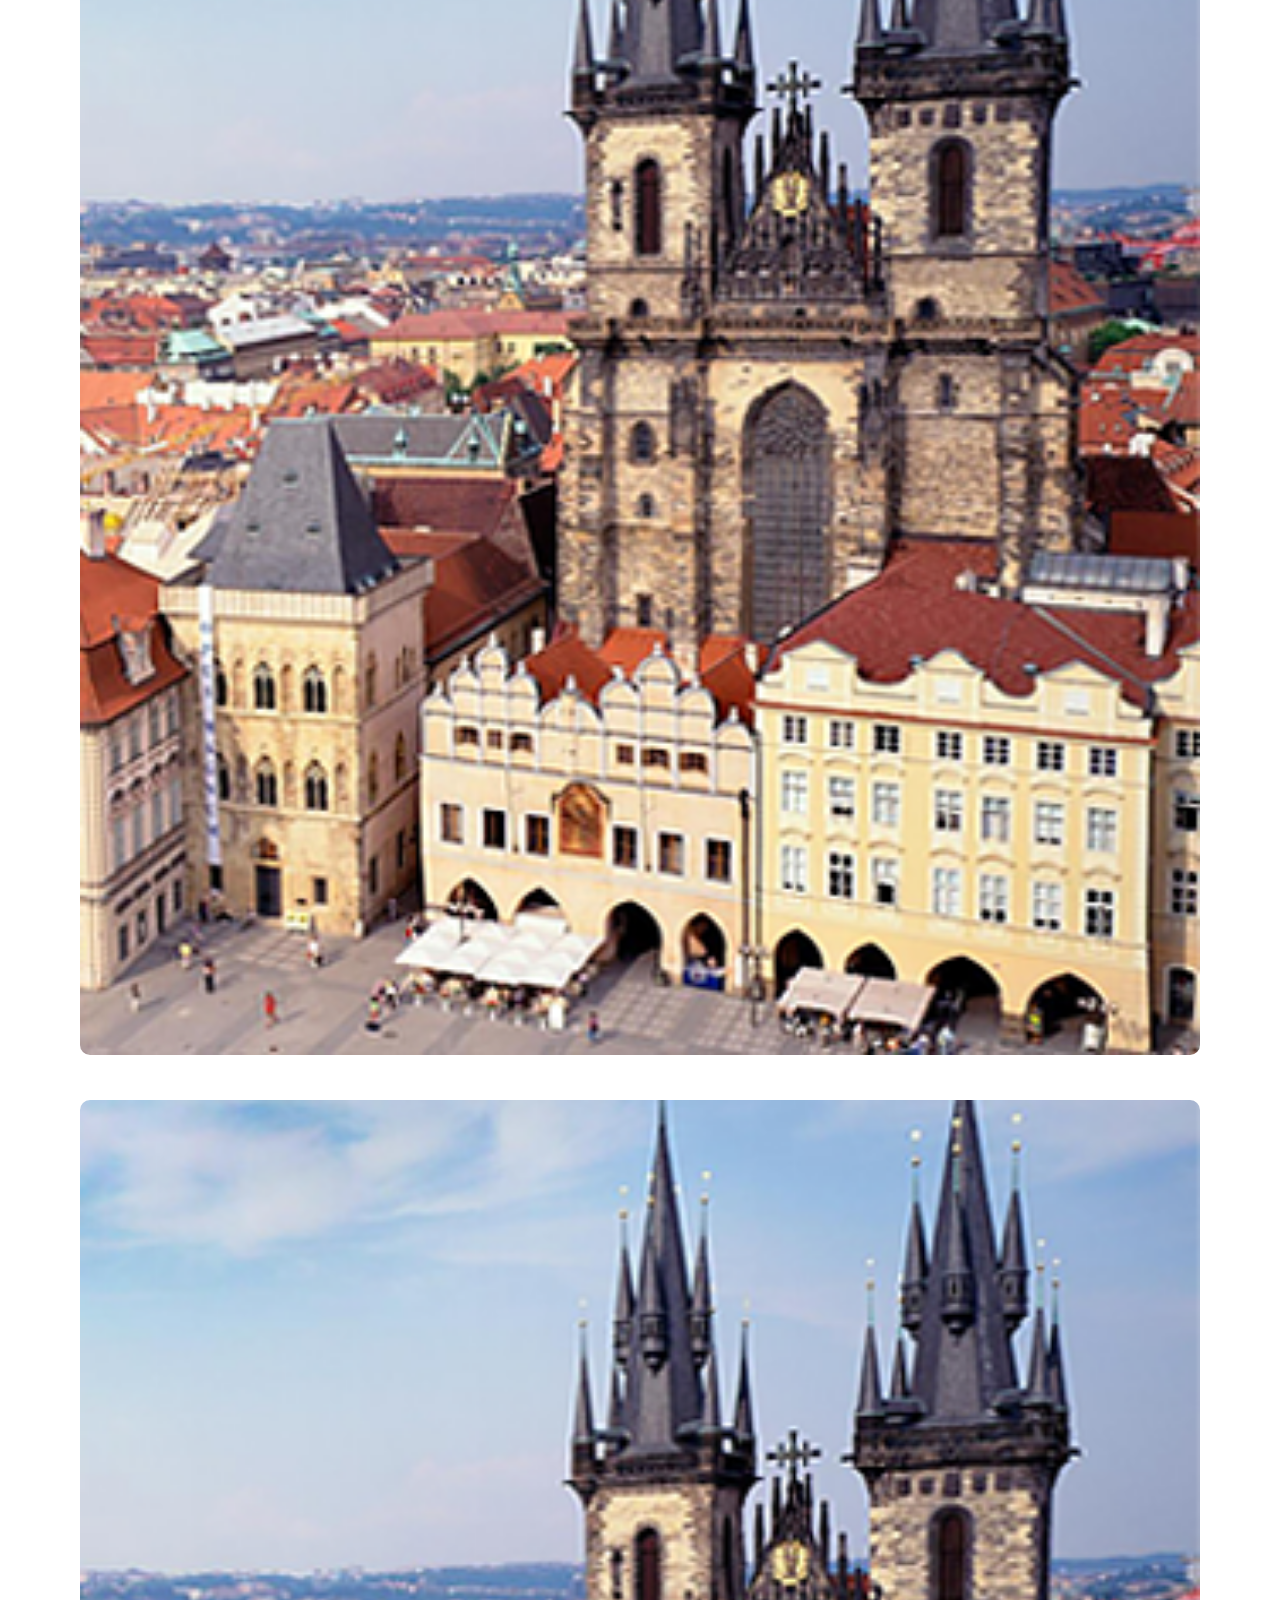
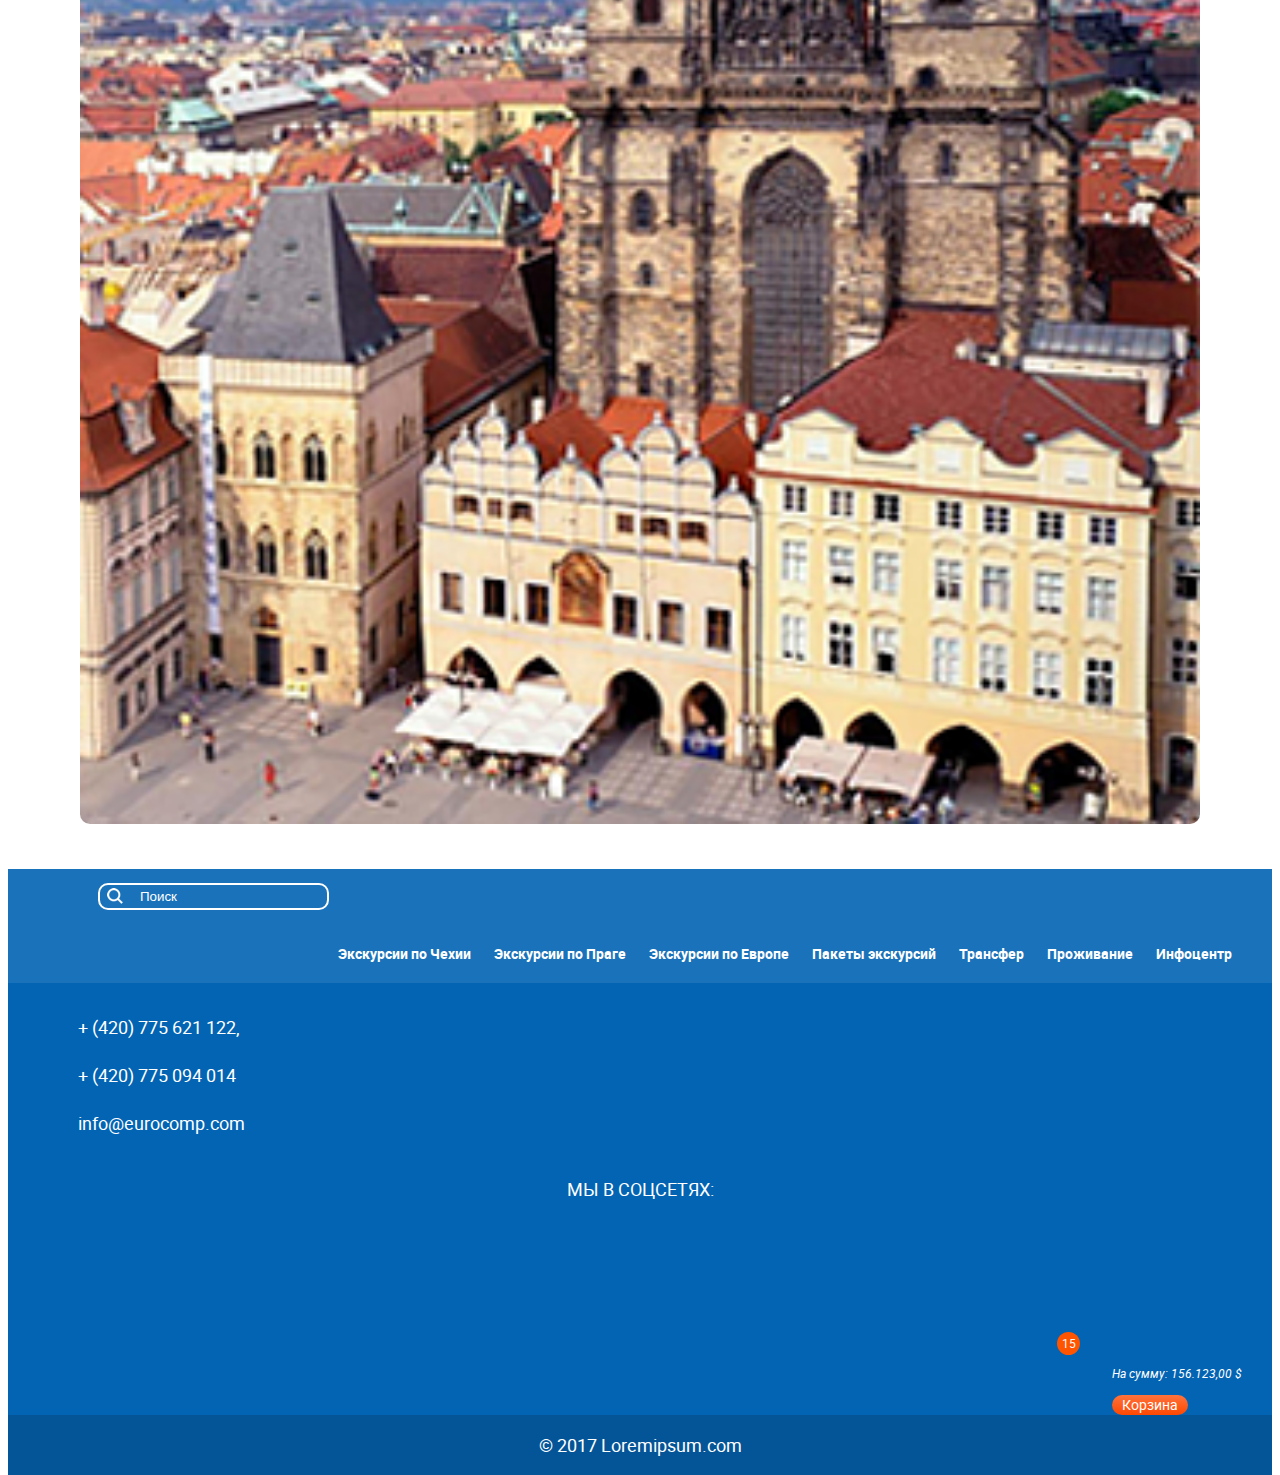
==== commit 13026e16: "ok" ====
--- a/index.html
+++ b/index.html
@@ -23,7 +23,6 @@
   </head>
   <body>
 	<div id="body">
-
 		<header>
 			<div class="block">
 				<div>
@@ -75,6 +74,92 @@
 					</ul>
 				</div>
 			</nav>
+			<div class="excursion-form-header block">
+				<form>
+					<div class="date-start">
+						<p>Дата от</p>
+						<input type="text" class="date" value="10-12-2017"/>
+					</div>
+					<div class="date-end">
+						<p>Дата до</p>
+						<input type="text" class="date" value="10-12-2017"/>
+					</div>
+					<div class="count-adult">
+						<p class="text-center">Взрослые</p>
+						<input type="text" name="adult-count" value="1"/>
+					</div>
+					<div class="count-child">
+						<p class="text-center">Дети</p>
+						<input type="text" name="child-count" value="1"/>
+					</div>
+					<div class="delimiter"></div>
+					<div class="text-center country-container">
+						<div class="countries">
+						</div>
+						<div class="country-select-span">Выбор страны</div>
+						<select name="country" class="country-select" multiple="multiple">
+							<option value="Albania" data-image="/images/forall/countries/Albania.png">Албания</option>
+							<option value="Great Britain" data-image="/images/forall/countries/Great Britain.png">Англия</option>
+							<option value="Andorra" data-image="/images/forall/countries/Andorra.png">Андорра</option>
+							<option value="Austria" data-image="/images/forall/countries/Austria.png">Австрия</option>
+							<option value="Belarus" data-image="/images/forall/countries/Belarus.png">Белоруссия</option>
+							<option value="Belgium" data-image="/images/forall/countries/Belgium.png">Бельгия</option>
+							<option value="Bosnia and Herzegovina" data-image="/images/forall/countries/Bosnia-Herzegovina.png">Босния и Герцеговина</option>
+							<option value="Bulgaria" data-image="/images/forall/countries/Bulgaria.png">Болгария</option>
+							<option selected value="Czech Republic" data-image="/images/forall/countries/Czech Republic.png">Чехия</option>
+							<option value="Denmark" data-image="/images/forall/countries/Denmark.png">Дания</option>
+							<option value="Estonia" data-image="/images/forall/countries/Estonia.png">Эстония</option>
+							<option value="Finland" data-image="/images/forall/countries/Finland.png">Финляндия</option>
+							<option value="France" data-image="/images/forall/countries/France.png">Франция</option>
+							<option selected value="Germany" data-image="/images/forall/countries/Germany.png">Германия</option>
+							<option value="Greece" data-image="/images/forall/countries/Greece.png">Греция</option>
+							<option selected value="Hungary" data-image="/images/forall/countries/Hungary.png">Венгрия</option>
+							<option value="Iceland" data-image="/images/forall/countries/Iceland.png">Исландия</option>
+							<option value="Ireland" data-image="/images/forall/countries/Ireland.png">Ирландия</option>
+							<option value="Italy" data-image="/images/forall/countries/Italy.png">Италия</option>
+							<option value="Latvia" data-image="/images/forall/countries/Latvia.png">Латвия</option>
+							<option value="Liechtenstein" data-image="/images/forall/countries/Liechtenstein.png">Лихтенштейн</option>
+							<option value="Lithuania" data-image="/images/forall/countries/Lithuania.png">Литва</option>
+							<option value="Luxemburg" data-image="/images/forall/countries/Luxemburg.png">Люксембург</option>
+							<option value="Macedonia" data-image="/images/forall/countries/Macedonia.png">Македония</option>
+							<option value="Malta" data-image="/images/forall/countries/Malta.png">Мальта</option>
+							<option value="Moldavia" data-image="/images/forall/countries/Moldavia.png">Молдавия</option>
+							<option value="Monaco" data-image="/images/forall/countries/Monaco.png">Монако</option>
+							<option value="Montenegro" data-image="/images/forall/countries/Montenegro.png">Черногория</option>
+							<option value="Netherlands" data-image="/images/forall/countries/Netherlands.png">Нидерланды</option>
+							<option value="Norway" data-image="/images/forall/countries/Norway.png">Норвегия</option>
+							<option value="Poland" data-image="/images/forall/countries/Poland.png">Польша</option>
+							<option value="Portugal" data-image="/images/forall/countries/Portugal.png">Португалия</option>
+							<option value="Rumania" data-image="/images/forall/countries/Rumania.png">Румыния</option>
+							<option value="Serbia" data-image="/images/forall/countries/Serbia.png">Сербия</option>
+							<option value="Slovakia" data-image="/images/forall/countries/Slovakia.png">Словакия</option>
+							<option value="Slovenia" data-image="/images/forall/countries/Slovenia.png">Словения</option>
+							<option value="Spain" data-image="/images/forall/countries/Spain.png">Испания</option>
+							<option value="Sweden" data-image="/images/forall/countries/Sweden.png">Швеция</option>
+							<option value="Switzerland" data-image="/images/forall/countries/Switzerland.png">Швейцария</option>
+							<option value="Ukraine" data-image="/images/forall/countries/Ukraine.png">Украина</option>
+						</select>
+					</div>
+					<div class="delimiter"></div>
+					<div class="radio-select">
+						<input type="radio" name="excursion-type" id="radio-group" checked="true"/>
+						<label for="radio-group">Групповая</label>
+					</div>
+					<div class="radio-select">
+						<input type="radio" name="excursion-type" id="radio-individual"/>
+						<label for="radio-individual">Индивидуальная</label>
+					</div>
+					<div class="delimiter"></div>
+					<div>
+						<button class="button primary">Распланировать</button>
+					</div>
+					<div class="basket">
+						<span>15</span>
+						<p>На сумму: 156.123,00 $</p>
+						<a href="#" class="button primary">Корзина</a>
+					</div>
+				</form>
+			</div>
 		</header>
 		<div class="shadow-box">
 			<div class="excursion-form fluid-container">
--- a/css/forall/main.css
+++ b/css/forall/main.css
@@ -77,6 +77,7 @@
 	background: -webkit-radial-gradient(center, ellipse cover,  #1a8cd5 0%,#036cbd 100%);
 	background: radial-gradient(ellipse at center,  #1a8cd5 0%,#036cbd 100%);
 	overflow:hidden;
+	z-index:20;
 }
 header a{color:#fff;}
 header .container-fluid{
@@ -97,6 +98,15 @@
 	line-height:0;
 	font-weight:700;
 }
+header.fixed>*:first-child{
+	padding-bottom:28px;
+}
+header.fixed nav{
+	position:fixed;
+	top:0;
+	right:0;
+	left:0;
+}
 header .nav{
 	display:inline-block;
 	float:none;
@@ -195,11 +205,126 @@
 	background:url(/images/forall/logo.png) no-repeat 0 0;
 }
 
+.excursion-form-header{
+	display:none;
+	position:fixed;
+	top:28px;
+	right:0;
+	left:0;
+	overflow:visible !important;
+	background:#fff;
+	color:#002d49;
+	z-index:19;
+	text-align:left;
+}
+.excursion-form-header:after{
+	content:'';
+	z-index:17;
+	display:block;
+	position:absolute;
+	top:100%;
+	right:0;
+	left:0;
+	height:10px;
+	background:-moz-linear-gradient(top,  rgba(0,0,0,.5) 0%, rgba(0,0,0,0) 100%);
+	background:-webkit-linear-gradient(top,  rgba(0,0,0,.5) 0%,rgba(0,0,0,0) 100%);
+	background:linear-gradient(to bottom,  rgba(0,0,0,.5) 0%,rgba(0,0,0,0) 100%);
+}
+.excursion-form-header .delimiter{
+	position:relative;
+	width:1%;
+}
+.excursion-form-header .delimiter:after{
+	content:'';
+	position:absolute;
+	top:8px;
+	bottom:8px;
+	width:1px;
+	background:#007dcc;
+	left:40%;
+}
+.excursion-form-header.fixed{
+	display:block;
+	overflow:hidden;
+}
+.excursion-form-header form{
+	display:table;
+}
+.excursion-form-header form>*{
+	display:table-cell;
+	vertical-align:top;
+	height:90px;
+}
+.excursion-form-header p{
+	margin-top:10px;
+	margin-bottom:3px;
+}
+.excursion-form-header .countries img{
+	height:20px;
+	width:20px;
+	margin:7px 0;
+}
+
+.excursion-form-header input[type="text"],
+.excursion-form-header .radio-select label,
+.excursion-form-header .country-select-span{
+	border:solid 2px;
+	background:#fff;
+	width:95%;
+	color:#002d49;
+	border-radius:20px !important;
+	padding:0 10px;
+	line-height:30px;
+	outline:0 !important;
+}
+.excursion-form-header .country-select-span:after {
+	top:10px;
+}
+.excursion-form-header .radio-select label,
+.excursion-form-header .button{
+	margin-top:33px;
+	line-height:30px;
+}
+.excursion-form-header .radio-select input:checked+label{
+		color:#fff;
+		border-color:#009dff;
+		background:#009dff;
+		box-shadow:none;
+}
+
+.date-start,.date-end{width:11.5%;}
+.count-adult,.count-child{width:7.73%}
+.excursion-form-header .radio-select{width:11.2%;}
+
+.excursion-form-header .basket{
+	margin-top:3px;
+	background-image:url(/images/forall/basket-fixed.png);
+}
+.excursion-form-header .basket p{
+	padding-top:34px;
+	margin-bottom:0;
+}
+
+.shadow-box{
+	position:relative;
+	overflow:hidden;
+}
+.shadow-box:before,.shadow-box:after{
+	content:'';
+	display:block;
+	position:absolute;
+	width:100%;
+	height:3px;
+	background:rgba(0,38,63, .18)
+}
+.shadow-box:before{top:0;}
+.shadow-box:after{bottom:0;}
+
 .excursion-form{
 	overflow:hidden;
 	width:26.6em;
 	padding:0 2.8em;
-	height:590px;
+	min-height:590px;
 	font-size:18px;
 	background: #fff;
 	background: -moz-radial-gradient(center, ellipse cover,  #fff 0%, #e6e8ea 100%);
@@ -229,6 +354,8 @@
 
 .countries{
 	text-align:center;
+}
+.countries img{
 	margin-bottom:2px;
 }
 .countries img,.countries-select img{
@@ -250,8 +377,8 @@
 	text-align:center;
 	color:#999;
 	background:#d8dada;
-	background:-moz-linear-gradient(top, ellipse cover,  #f5f6f6 0%, #e8eaeb 100%);
-	background:-webkit-linear-gradient(top, ellipse cover,  #f5f6f6 0%,#e8eaeb 100%);
+	background:-moz-linear-gradient(top,  #f5f6f6 0%, #e8eaeb 100%);
+	background:-webkit-linear-gradient(top,  #f5f6f6 0%,#e8eaeb 100%);
 	background:linear-gradient(to bottom,  #f5f6f6 0%,#e8eaeb 100%);
 	cursor:pointer;
 	margin-bottom:14px;
@@ -260,8 +387,8 @@
 	color:#999;
 	background:#d8dada;
 	box-shadow:none;
-	background:-moz-linear-gradient(top, ellipse cover,  #f5f6f6 0%, #e8eaeb 100%);
-	background:-webkit-linear-gradient(top, ellipse cover,  #f5f6f6 0%,#e8eaeb 100%);
+	background:-moz-linear-gradient(top,  #f5f6f6 0%, #e8eaeb 100%);
+	background:-webkit-linear-gradient(top,  #f5f6f6 0%,#e8eaeb 100%);
 	background:linear-gradient(to bottom,  #f5f6f6 0%,#e8eaeb 100%);	
 }
 .radio-select input{
@@ -471,6 +598,7 @@
 	text-align:center;
 	background:#ff5400;
 	width:23px;
+	color:#fff;
 	line-height:23px;
 	border-radius:12px;
 }
--- a/css/index/style.css
+++ b/css/index/style.css
@@ -339,17 +339,3 @@
 	margin-left:10px;
 }
 
-.shadow-box{
-	position:relative;
-}
-.shadow-box:before,.shadow-box:after{
-	content:'';
-	display:block;
-	position:absolute;
-	width:100%;
-	height:3px;
-	background:rgba(0,38,63, .18)
-}
-.shadow-box:before{top:0;}
-.shadow-box:after{bottom:0;}
-
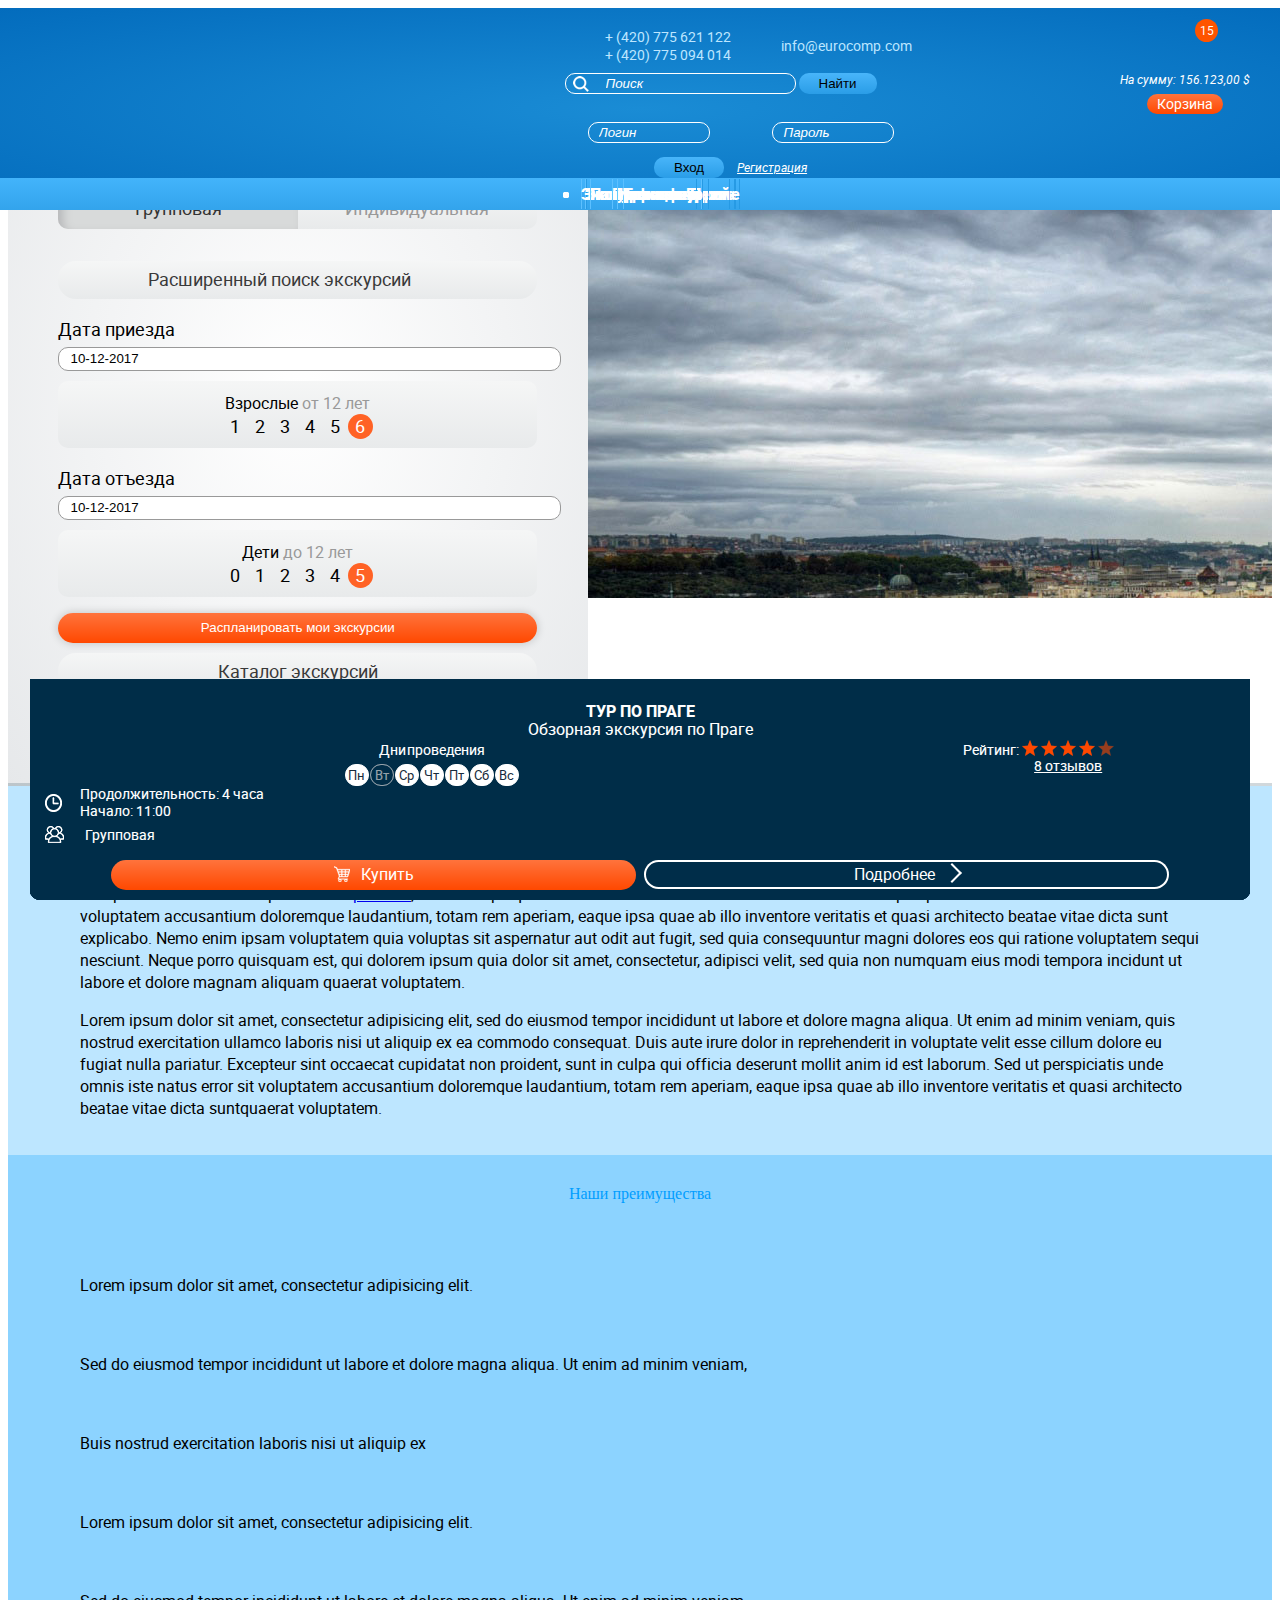
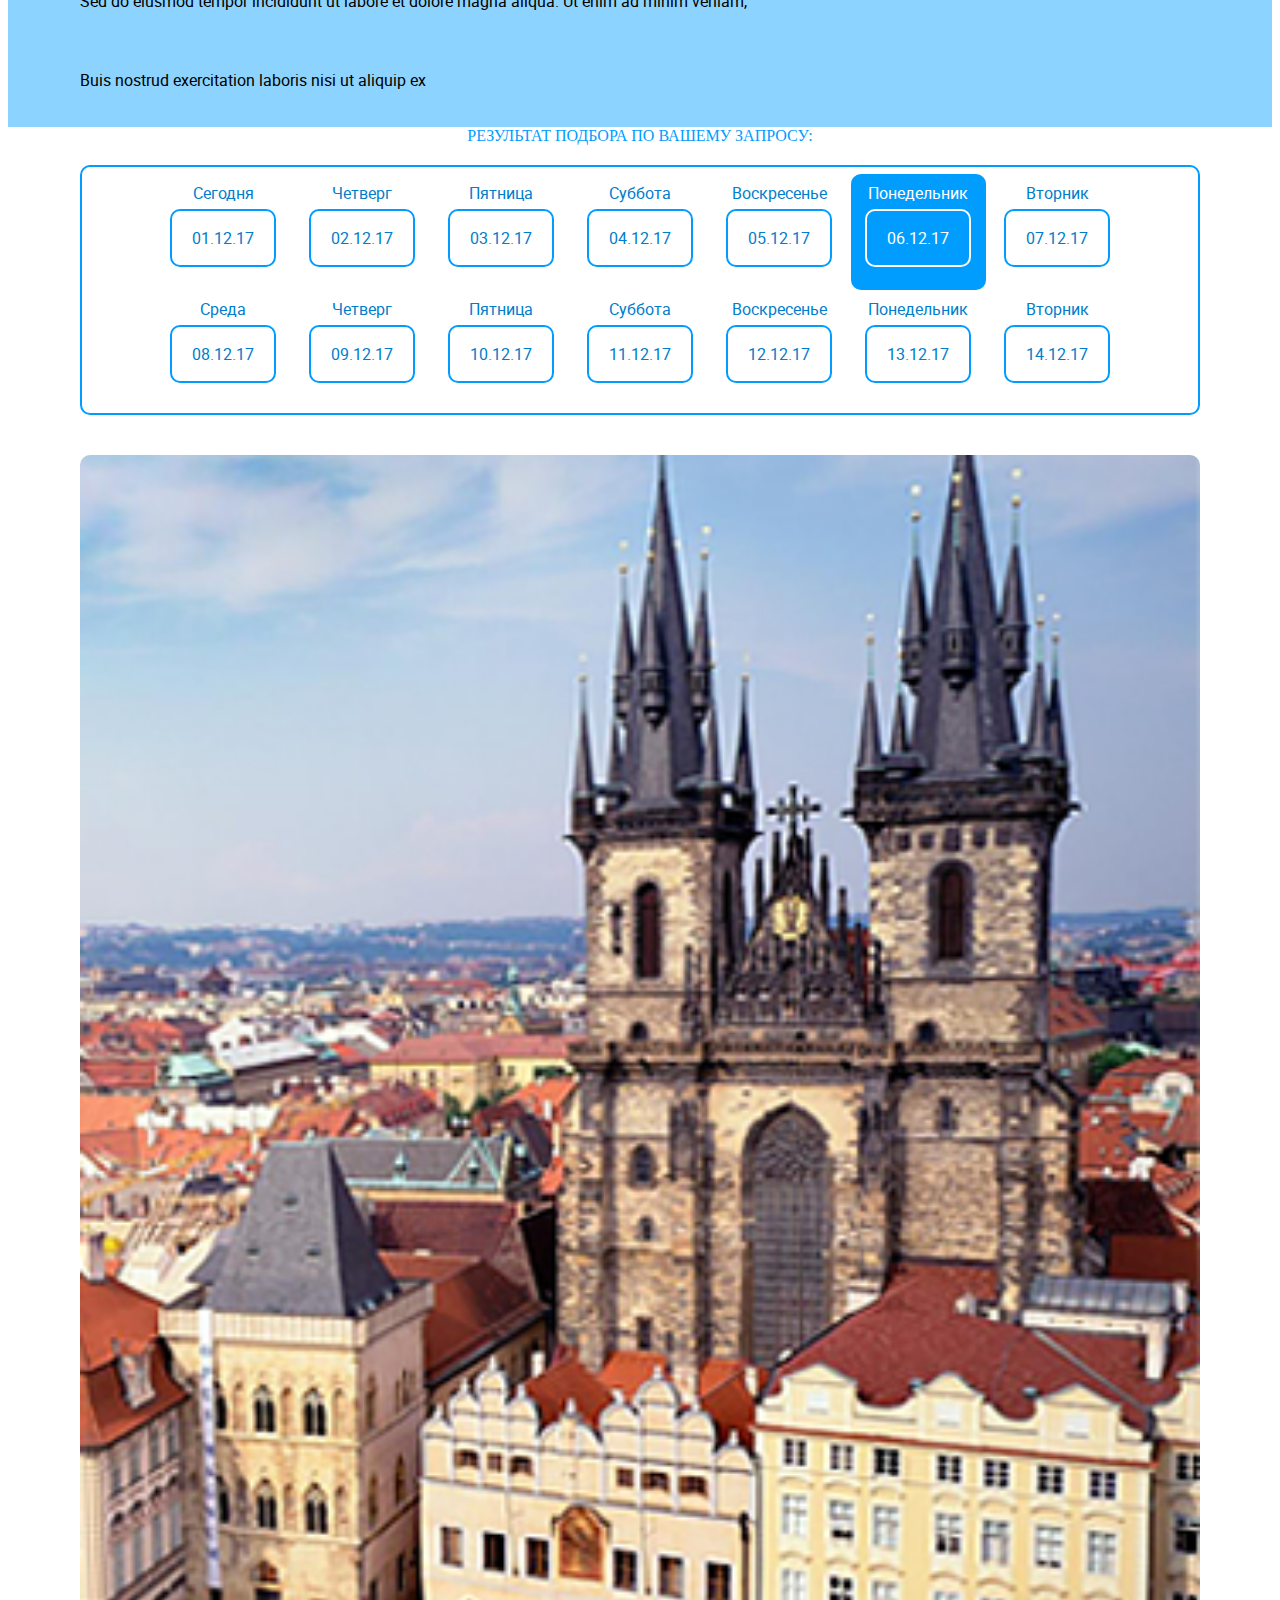
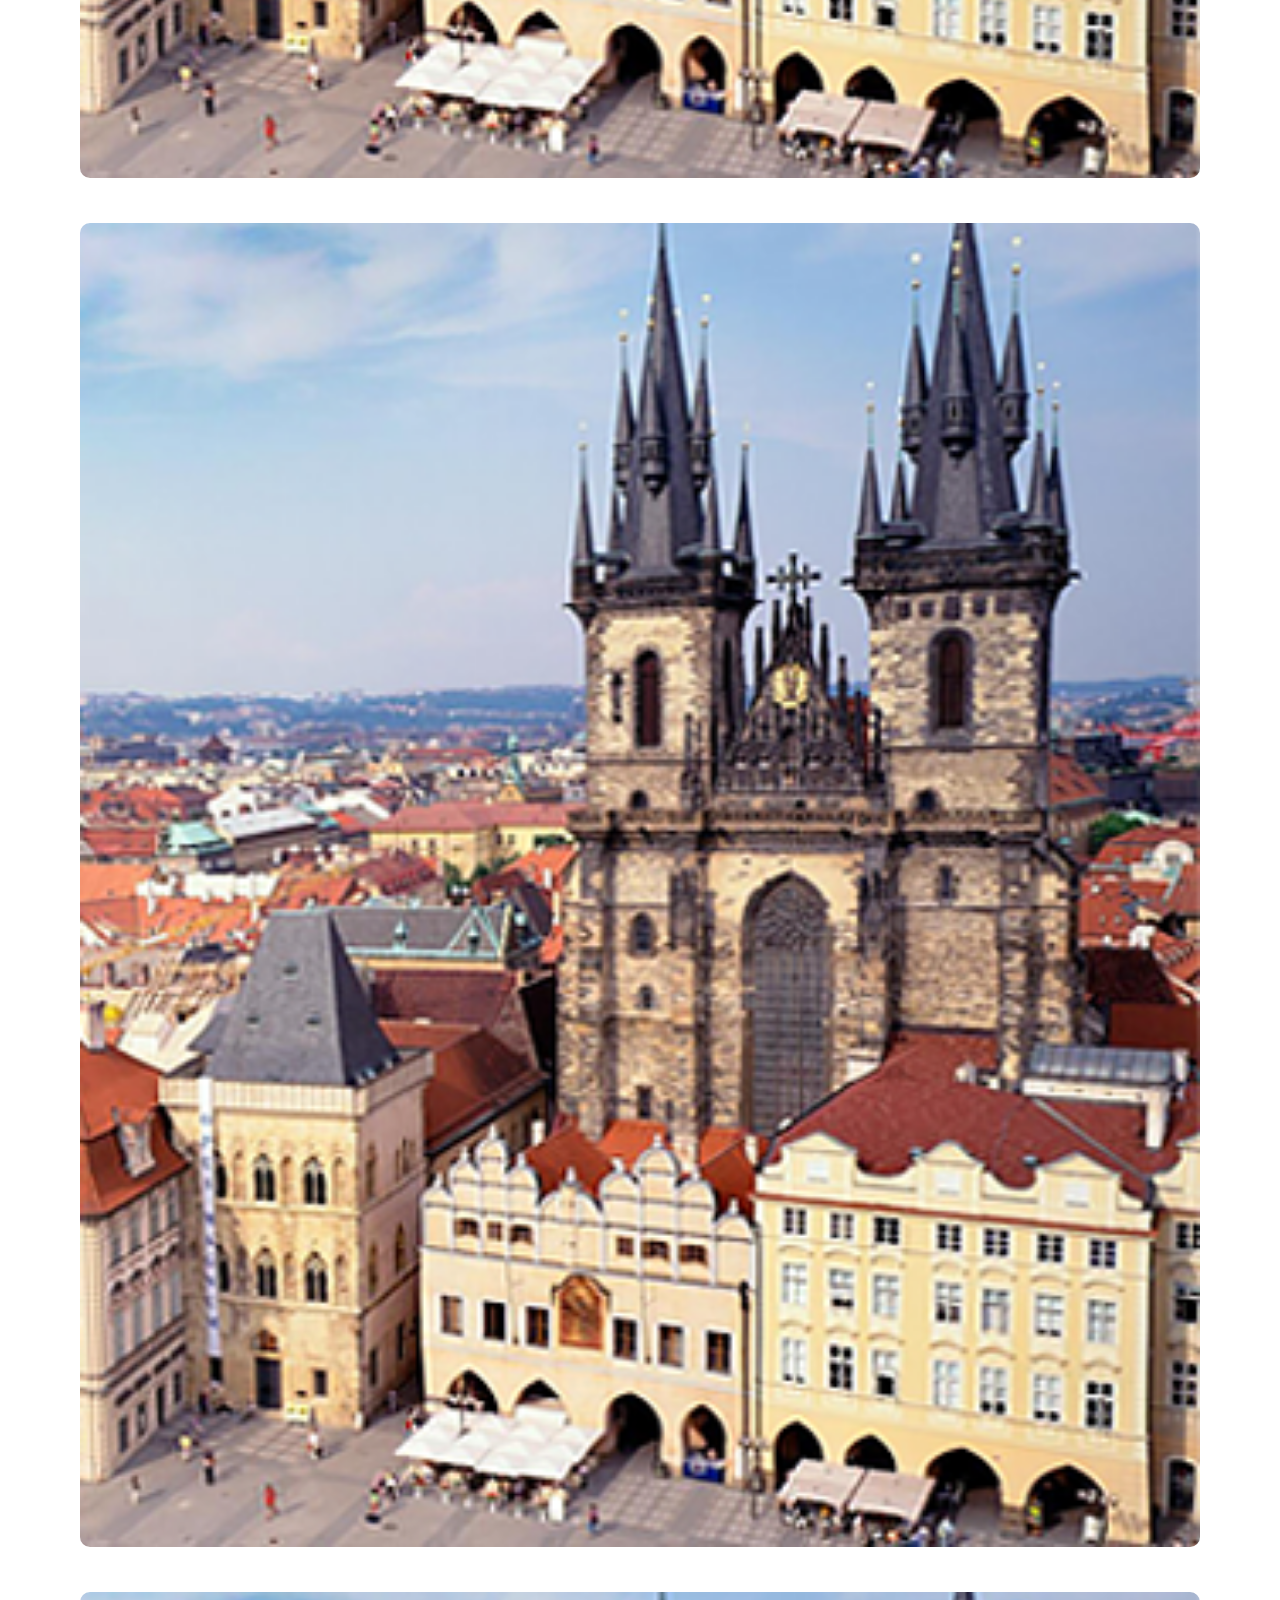
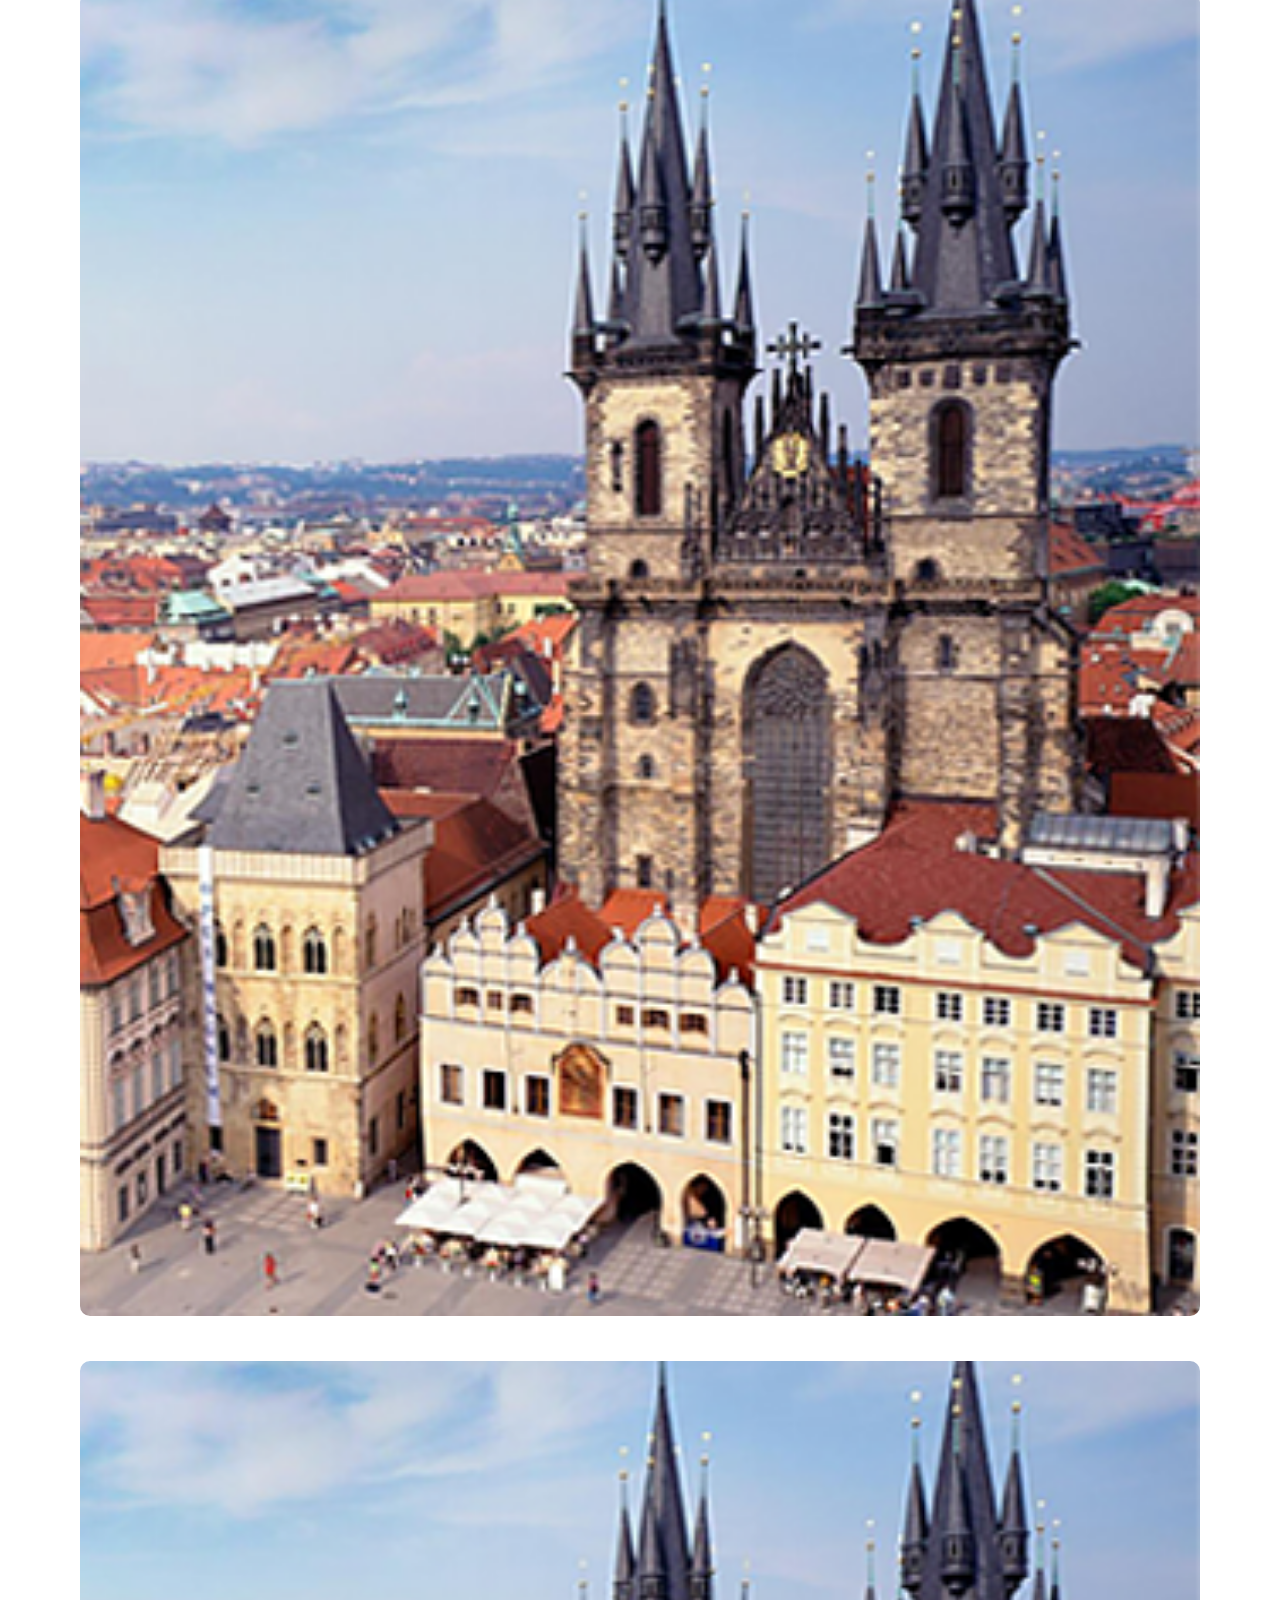
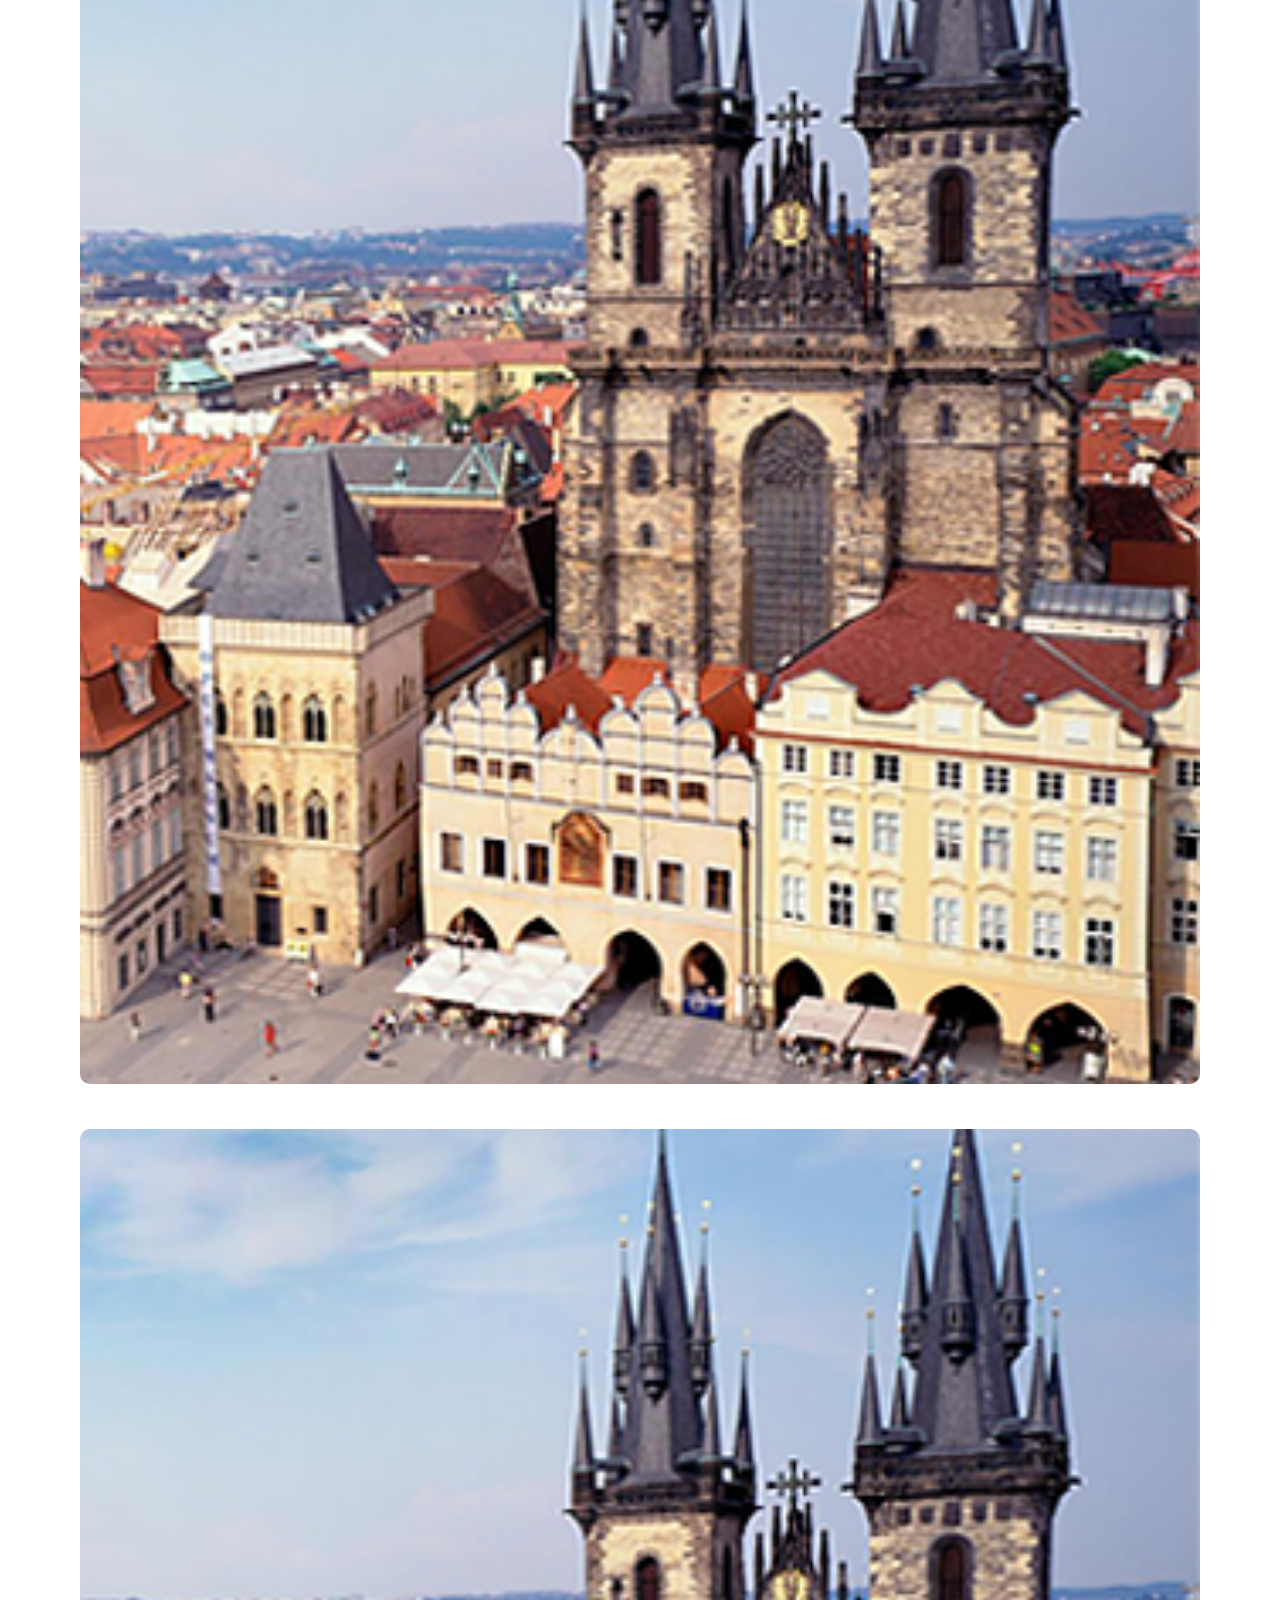
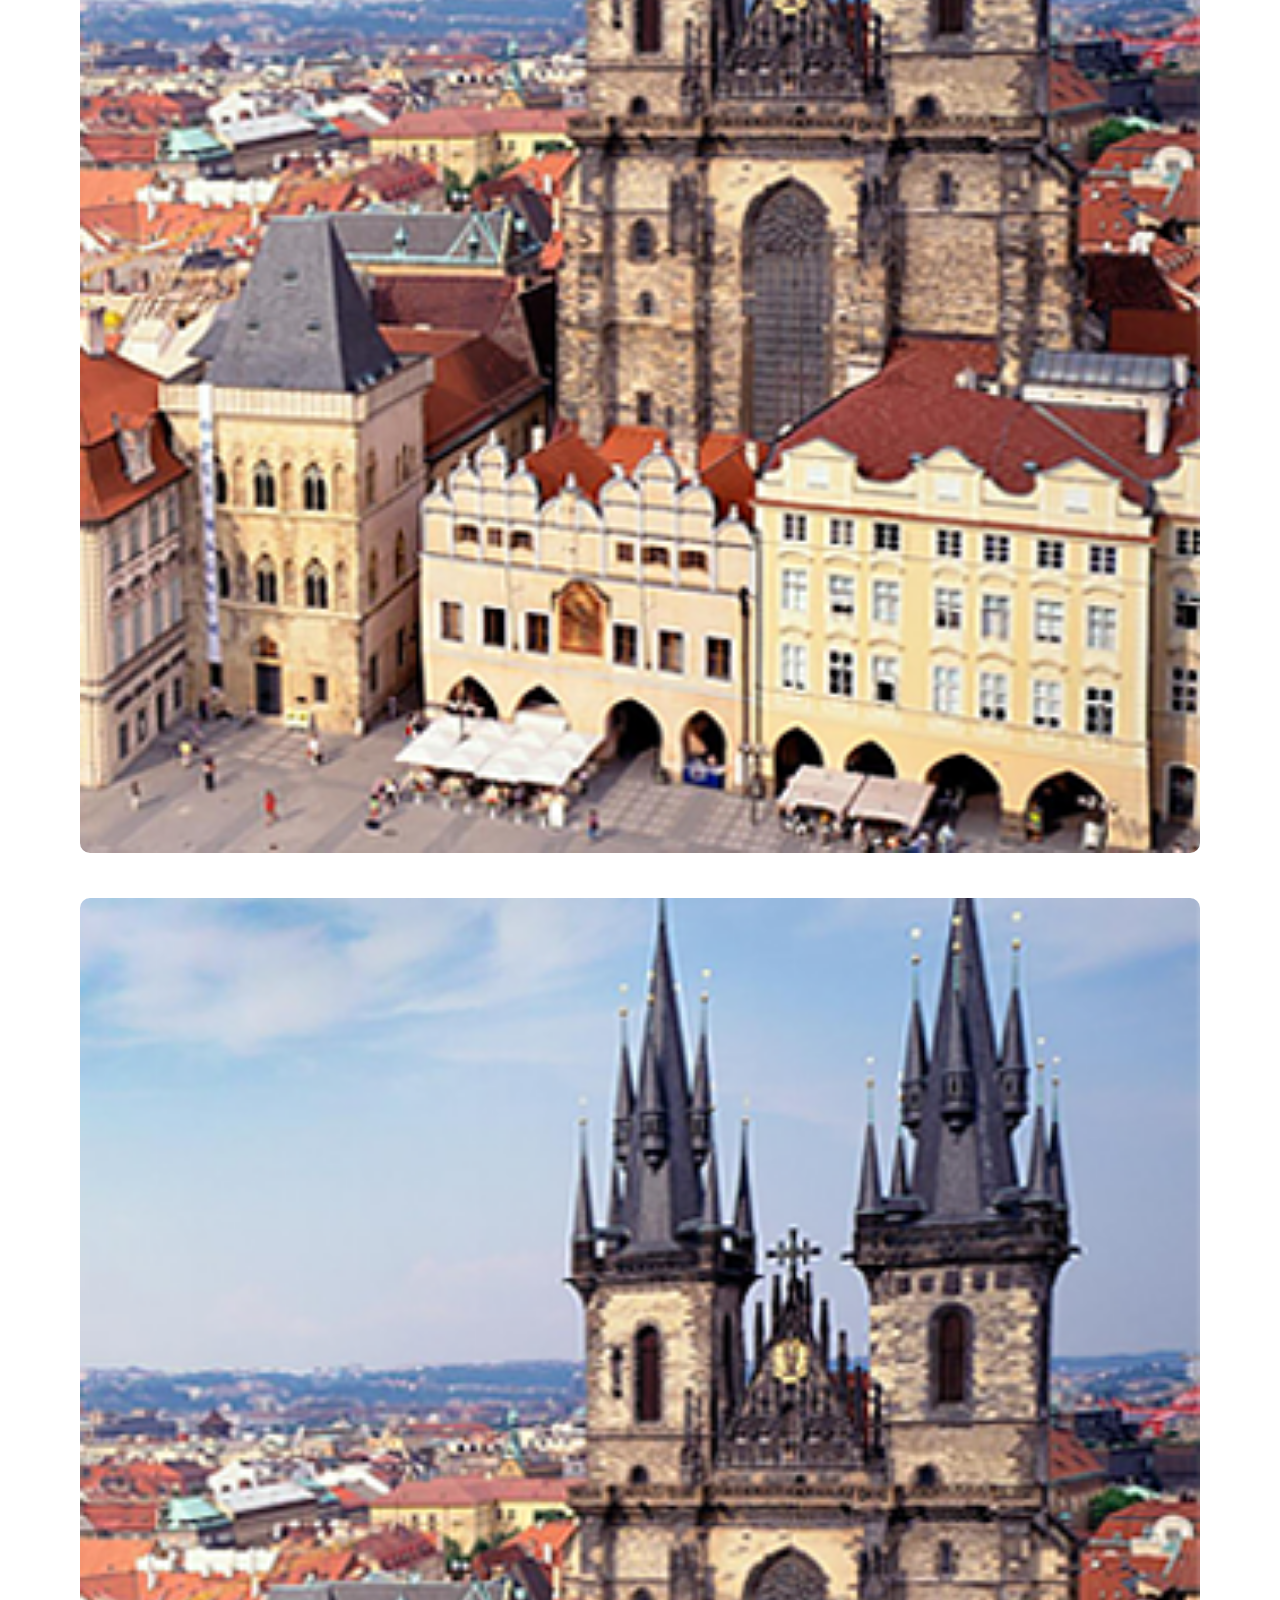
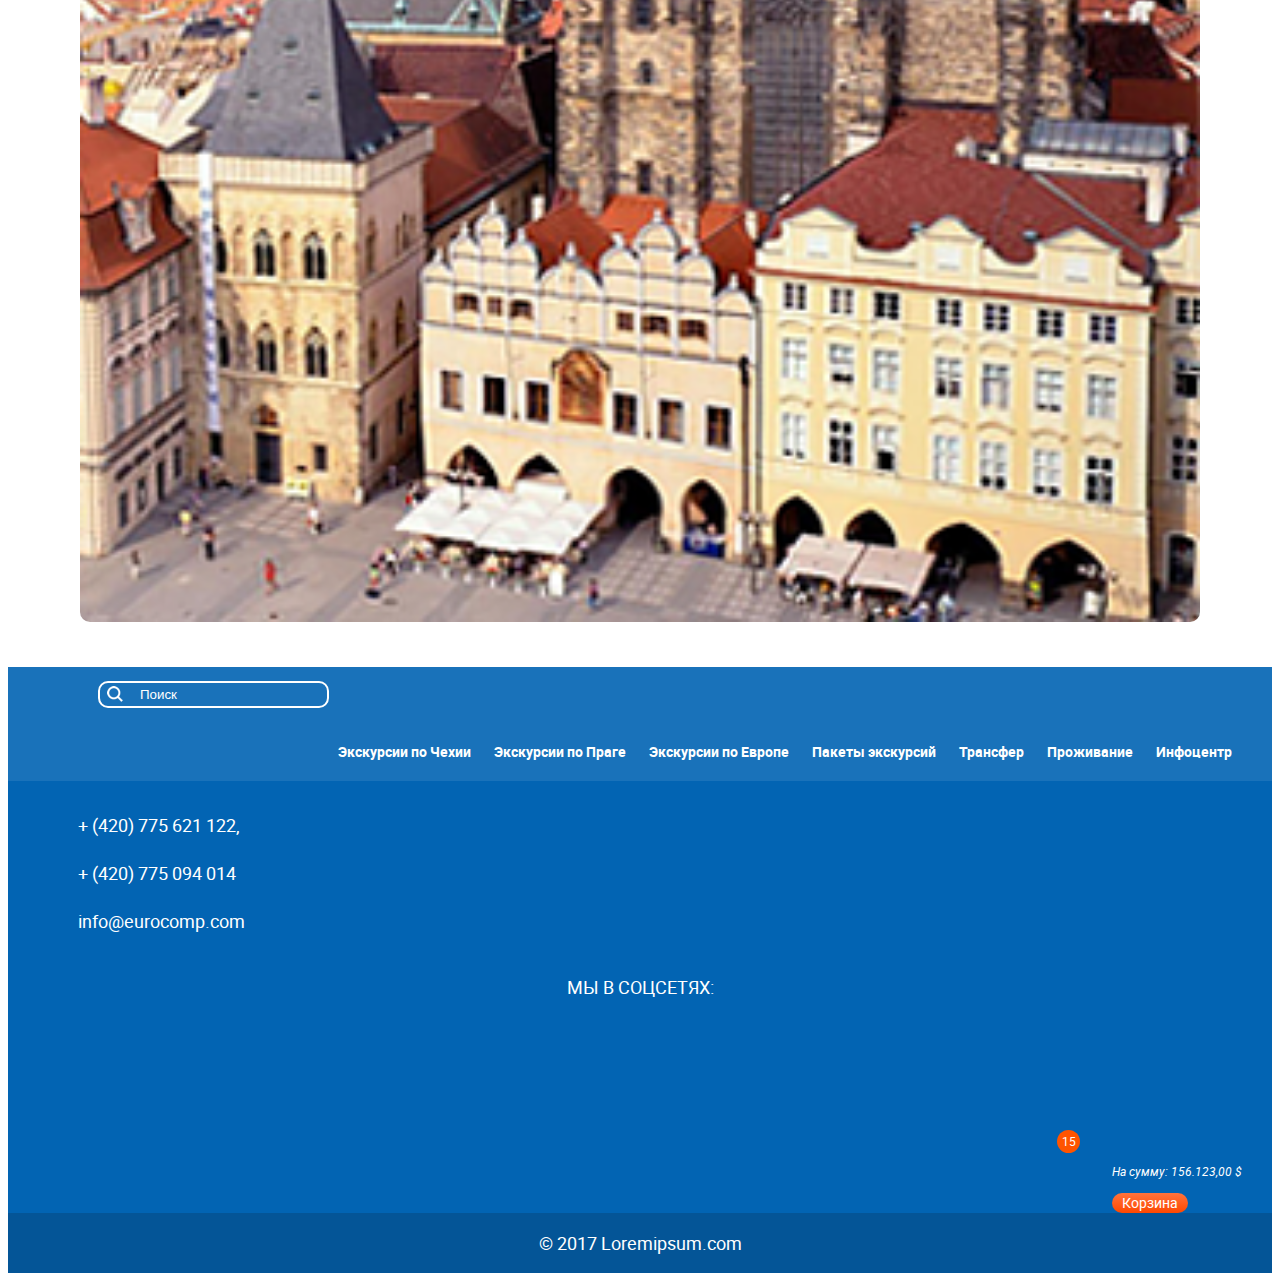
==== commit 5b15393d: "ok" ====
--- a/index.html
+++ b/index.html
@@ -24,7 +24,7 @@
   <body>
 	<div id="body">
 		<header>
-			<div class="block">
+			<div class="block block-info">
 				<div>
 					<a href="#" id="logo"></a>
 					<div class="basket">
@@ -142,12 +142,12 @@
 					</div>
 					<div class="delimiter"></div>
 					<div class="radio-select">
-						<input type="radio" name="excursion-type" id="radio-group" checked="true"/>
-						<label for="radio-group">Групповая</label>
+						<input type="radio" name="excursion-type" value="group" checked="true"/>
+						<label>Групповая</label>
 					</div>
 					<div class="radio-select">
-						<input type="radio" name="excursion-type" id="radio-individual"/>
-						<label for="radio-individual">Индивидуальная</label>
+						<input type="radio" name="excursion-type" value="individual"/>
+						<label>Индивидуальная</label>
 					</div>
 					<div class="delimiter"></div>
 					<div>
@@ -212,10 +212,10 @@
 					</select>
 				</div>
 				<div class="radio-select">
-					<input type="radio" name="excursion-type" id="radio-group" checked="true"/>
-					<label for="radio-group">Групповая</label>
-					<input type="radio" name="excursion-type" id="radio-individual"/>
-					<label for="radio-individual">Индивидуальная</label>
+					<input type="radio" name="excursion-type" value="group" checked="true"/>
+					<label>Групповая</label>
+					<input type="radio" name="excursion-type" value="individual"/>
+					<label>Индивидуальная</label>
 				</div>
 				<p class="button search">Расширенный поиск экскурсий</p>
 				<div class="row">
--- a/css/forall/main.css
+++ b/css/forall/main.css
@@ -70,14 +70,16 @@
 }
 
 header{
-	position:relative;
+	position:absolute;
+	right:0;
+	left:0;
 	color:#fff;
 	background: #1a8cd5;
 	background: -moz-radial-gradient(center, ellipse cover,  #1a8cd5 0%, #036cbd 100%);
 	background: -webkit-radial-gradient(center, ellipse cover,  #1a8cd5 0%,#036cbd 100%);
 	background: radial-gradient(ellipse at center,  #1a8cd5 0%,#036cbd 100%);
 	overflow:hidden;
-	z-index:20;
+	z-index:200;
 }
 header a{color:#fff;}
 header .container-fluid{
@@ -98,15 +100,17 @@
 	line-height:0;
 	font-weight:700;
 }
-header.fixed>*:first-child{
-	padding-bottom:28px;
-}
-header.fixed nav{
+header.fixed{
 	position:fixed;
 	top:0;
 	right:0;
 	left:0;
-}
+	box-shadow:0 0 10px #000;
+}
+header.fixed .block-info{
+	display:none;
+}
+
 header .nav{
 	display:inline-block;
 	float:none;
@@ -207,11 +211,7 @@
 
 .excursion-form-header{
 	display:none;
-	position:fixed;
-	top:28px;
-	right:0;
-	left:0;
-	overflow:visible !important;
+	position:relative;
 	background:#fff;
 	color:#002d49;
 	z-index:19;
@@ -243,10 +243,6 @@
 	background:#007dcc;
 	left:40%;
 }
-.excursion-form-header.fixed{
-	display:block;
-	overflow:hidden;
-}
 .excursion-form-header form{
 	display:table;
 }
@@ -295,6 +291,7 @@
 .date-start,.date-end{width:11.5%;}
 .count-adult,.count-child{width:7.73%}
 .excursion-form-header .radio-select{width:11.2%;}
+.excursion-form-header .country-container{width:13.5%;}
 
 .excursion-form-header .basket{
 	margin-top:3px;
@@ -693,13 +690,19 @@
 		top:0;
 		right:0;
 		left:0;
-		z-index:10;
 	}
 	header+*{
 		margin-top:104px;
 	}
-	header .basket,header .basket+.container-fluid,.block-nav,footer nav{
-		display:none;
+	header.fixed .block-info{
+		display:block;
+	}
+	header .basket,
+	header .basket+.container-fluid,
+	.block-nav,
+	footer nav,
+	.excursion-form-header{
+		display:none !important;
 	}
 	header .nav-switch,header .basket-switch{
 		position:absolute;
@@ -857,7 +860,7 @@
 	}
 	
 	.slider{
-		height:340px;
+		height:340px !important;
 	}
 	.slick-dots{
 		transform:scale(2);
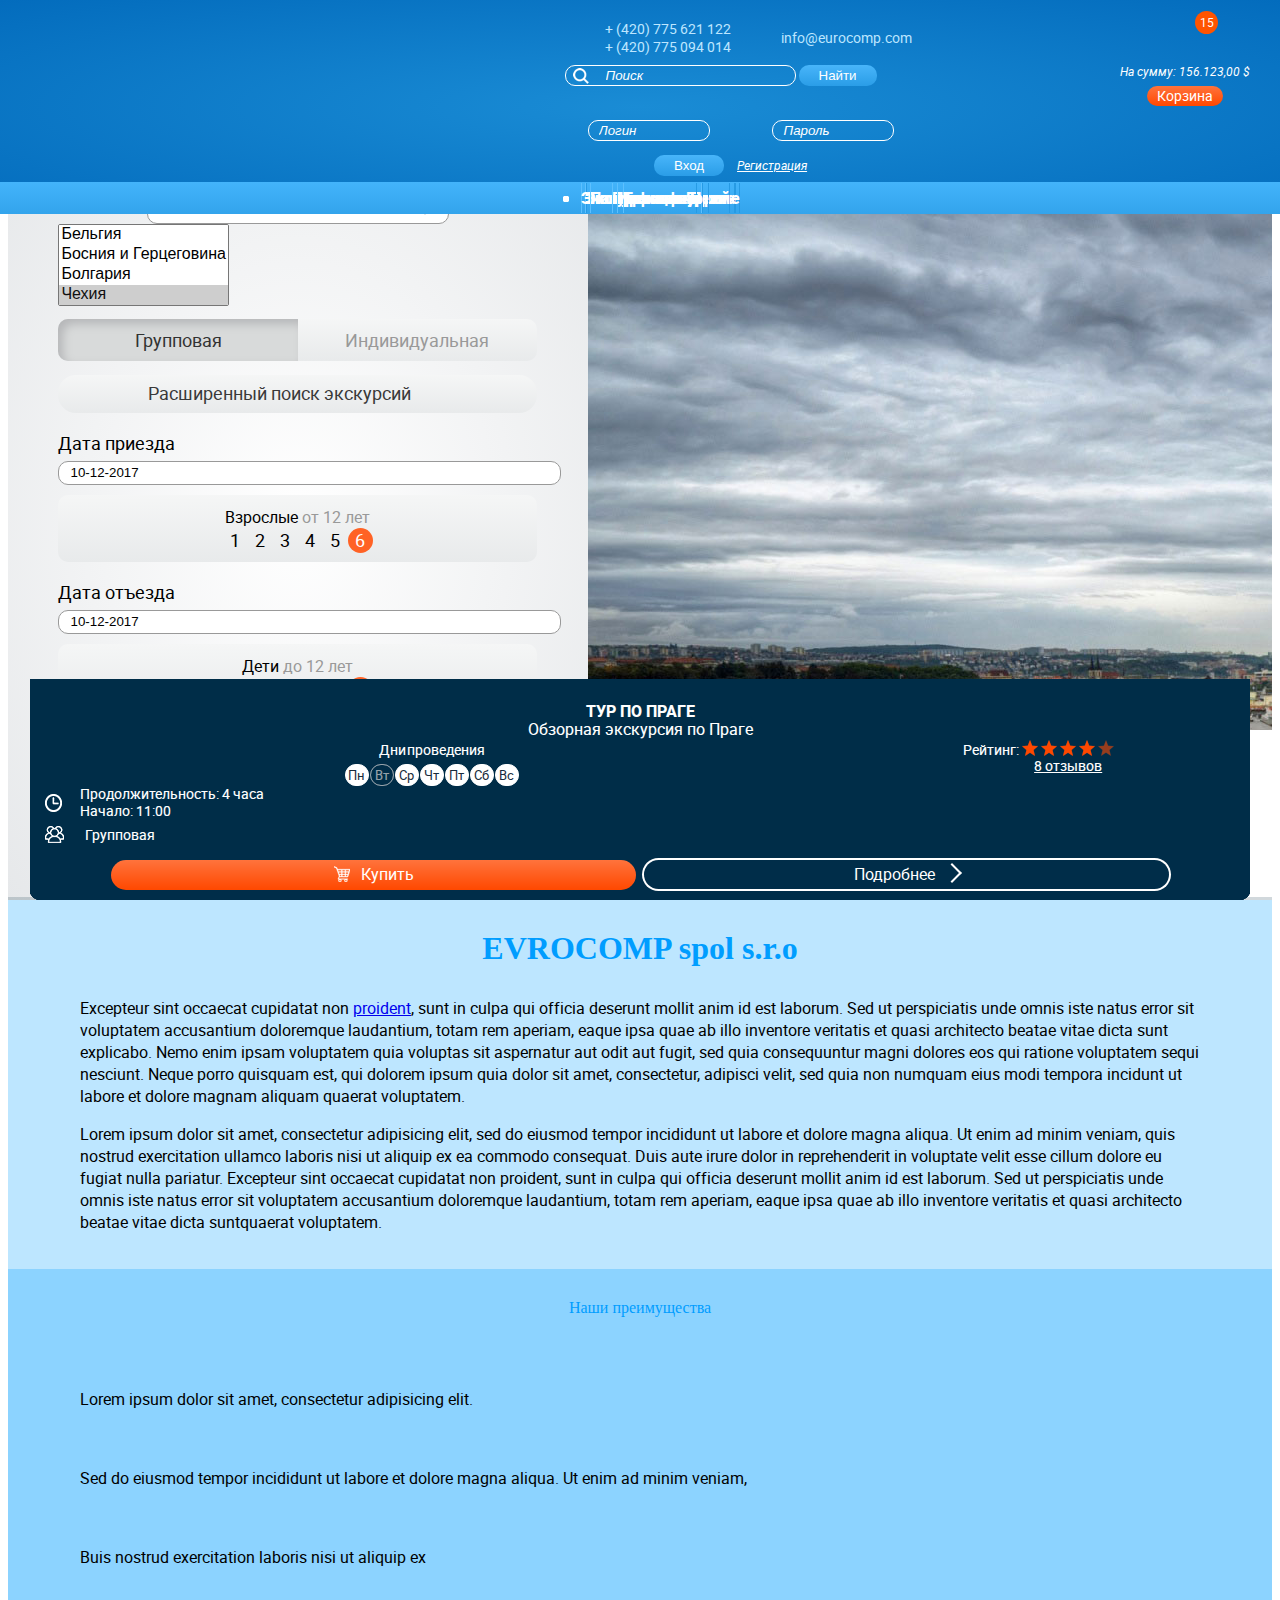
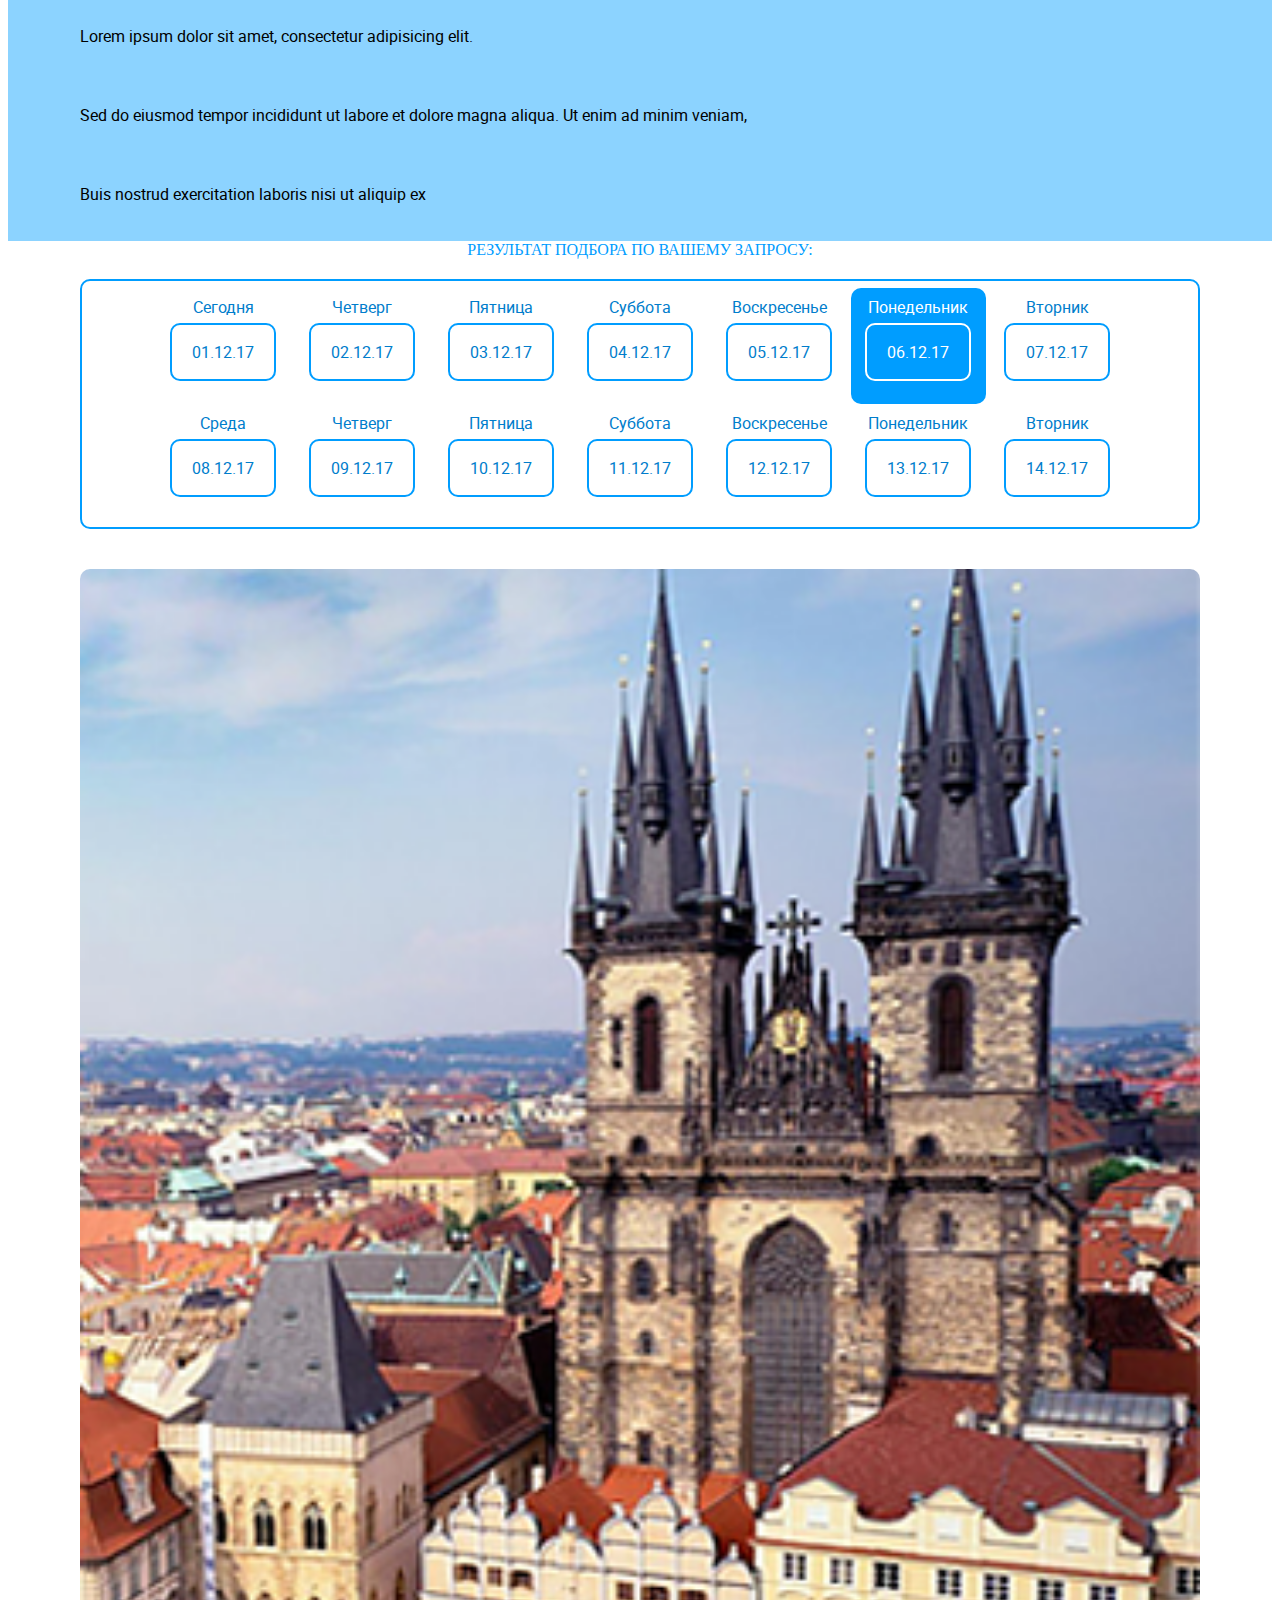
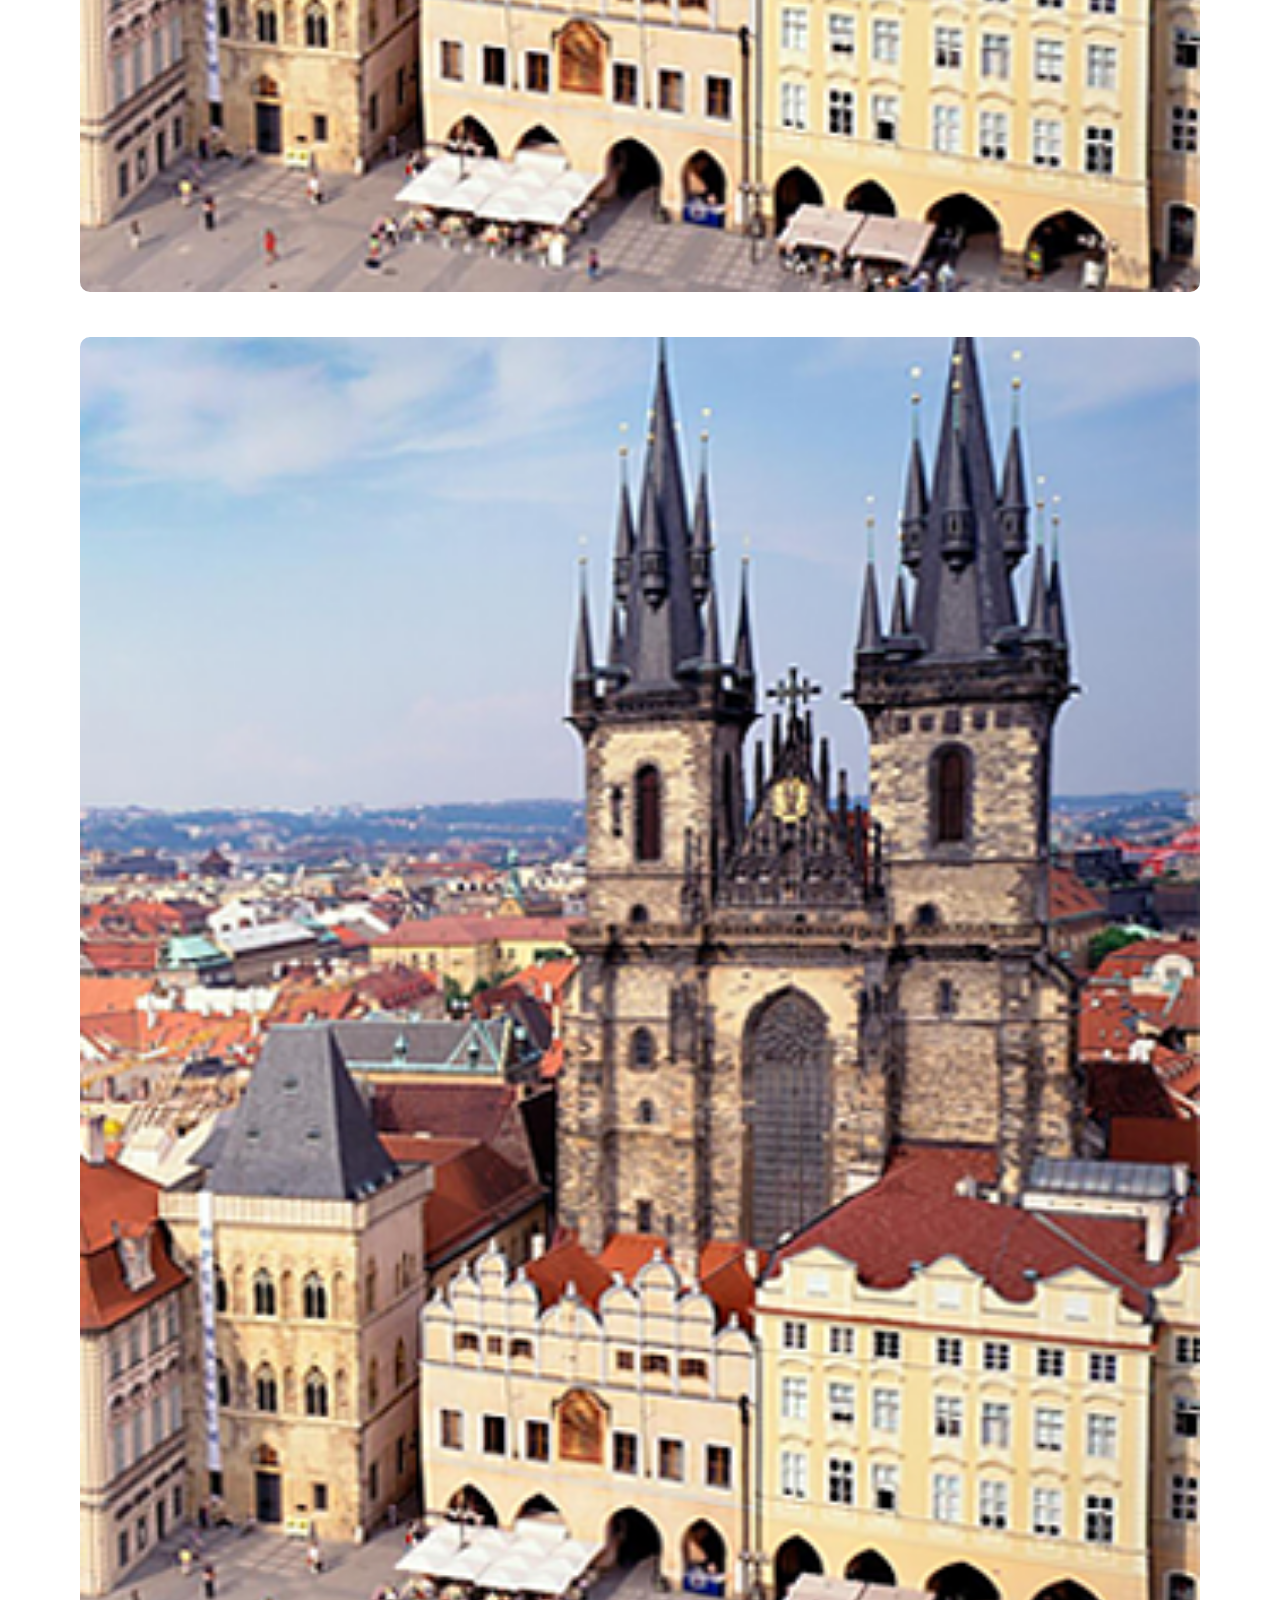
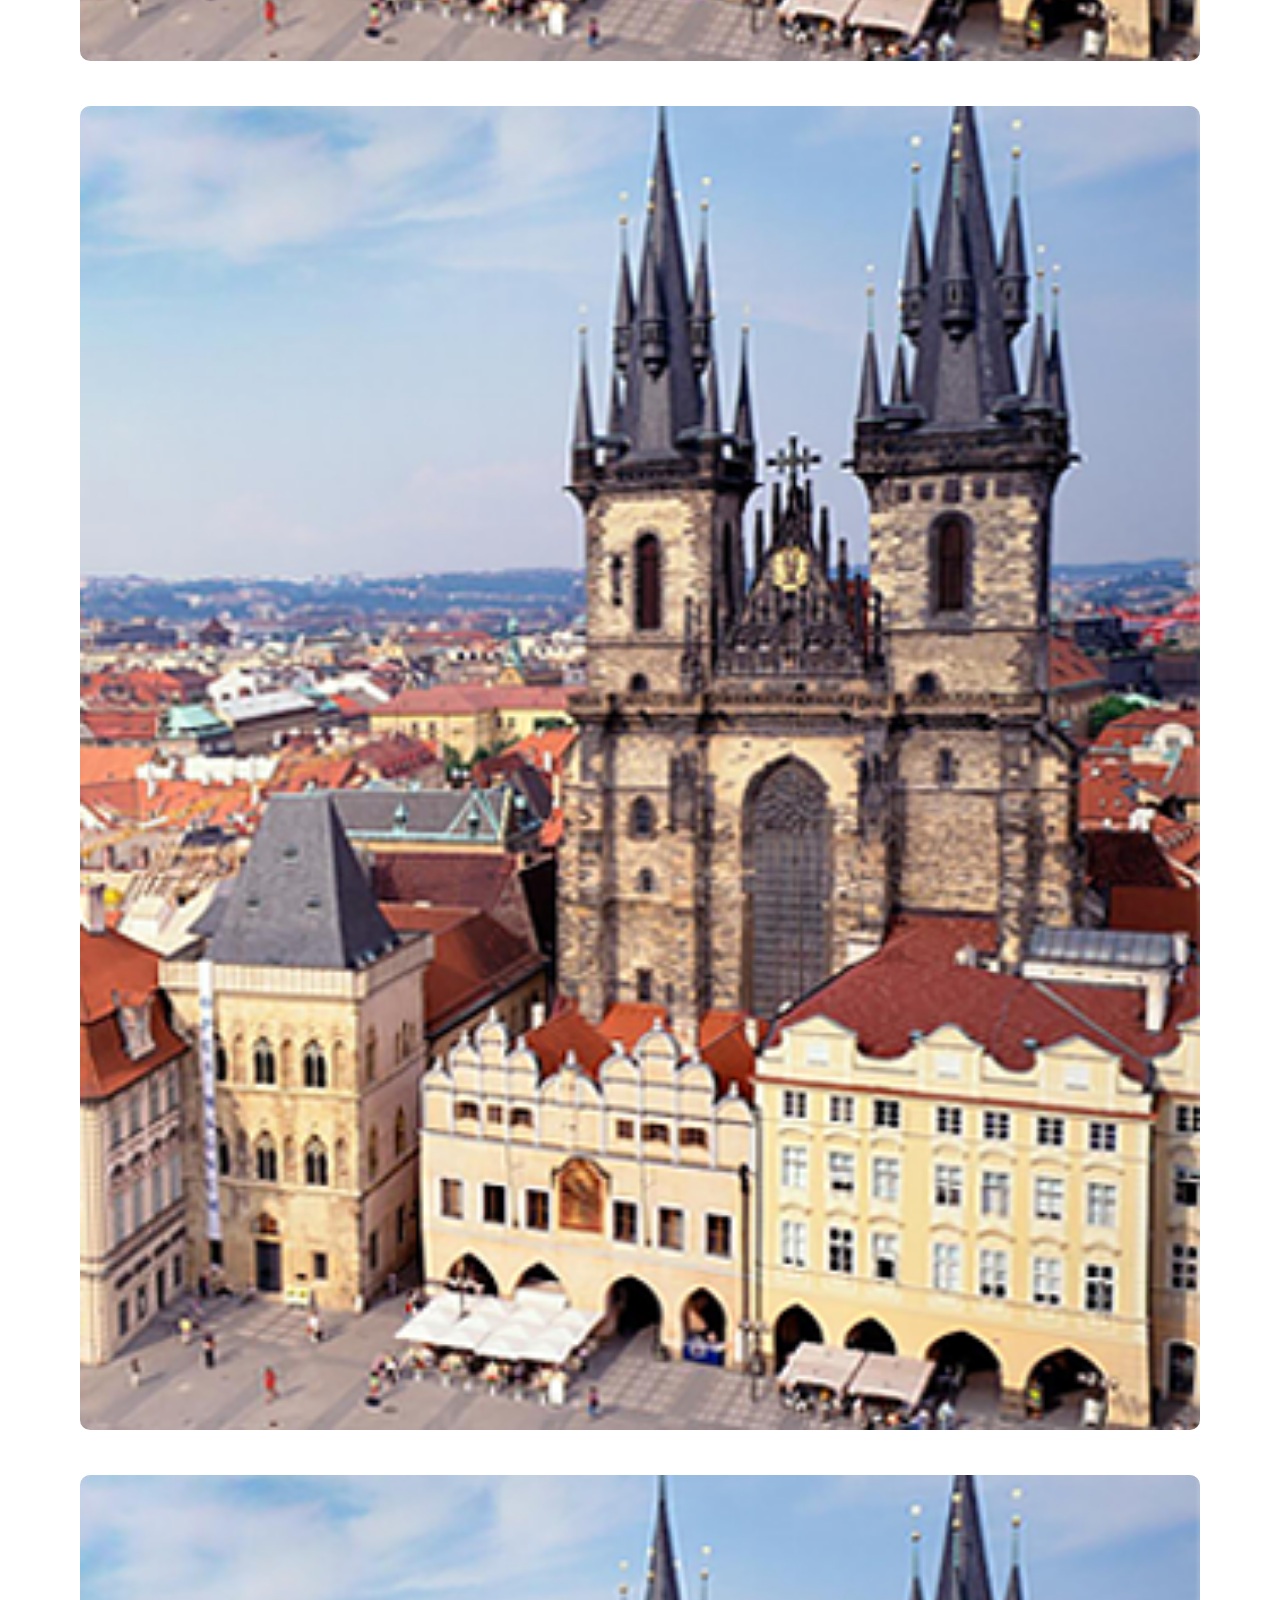
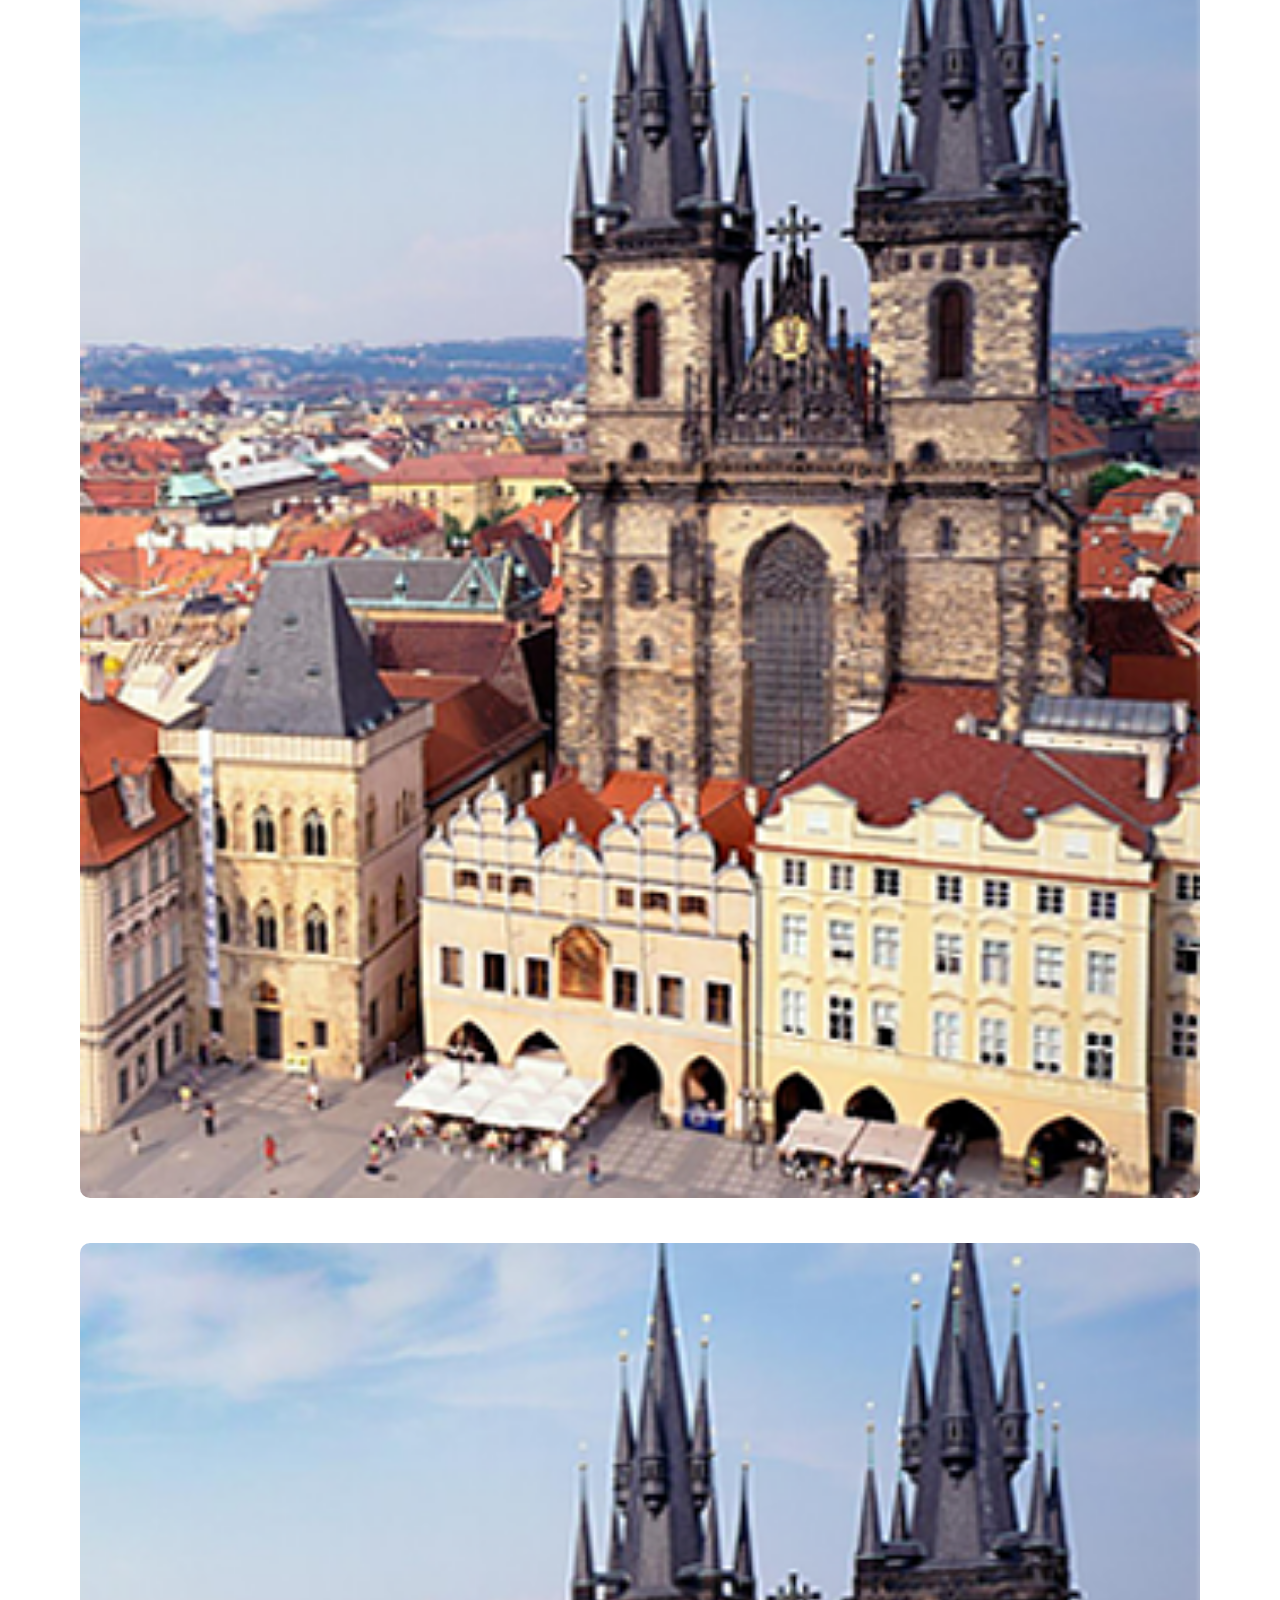
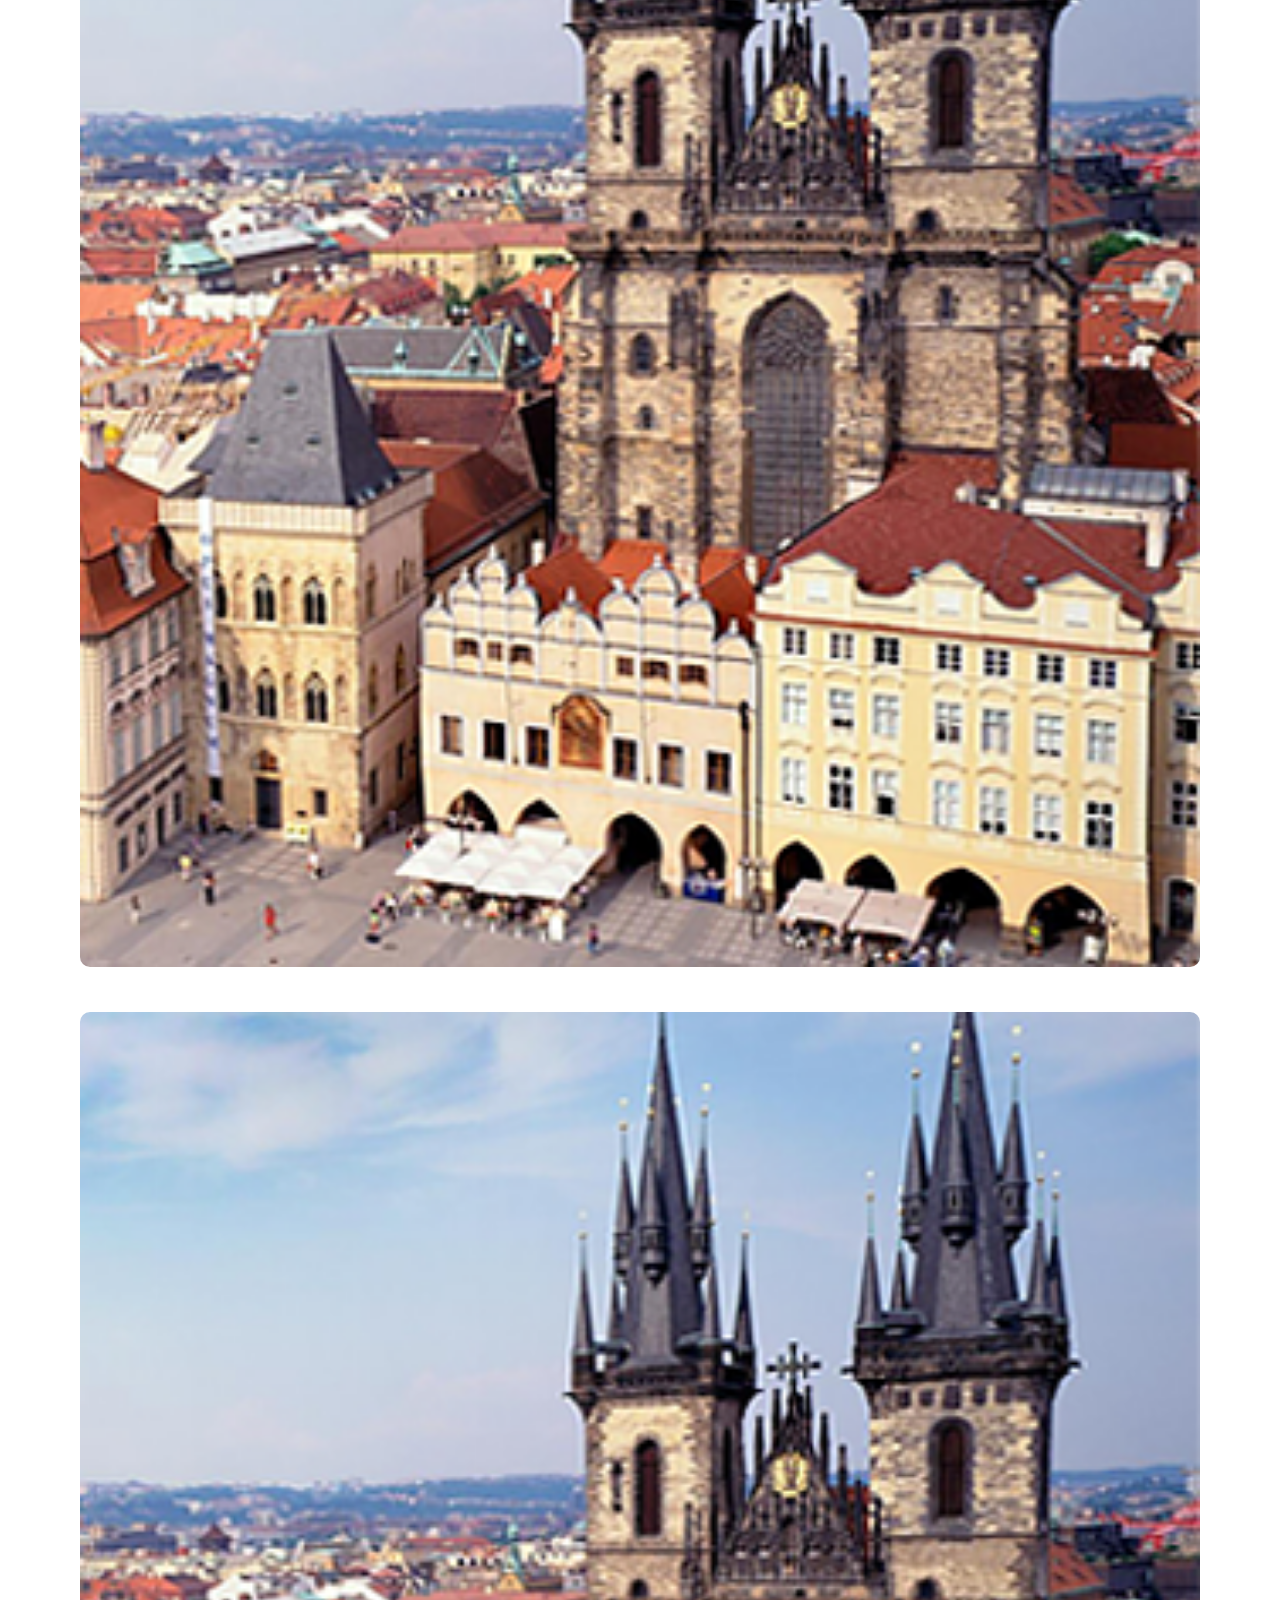
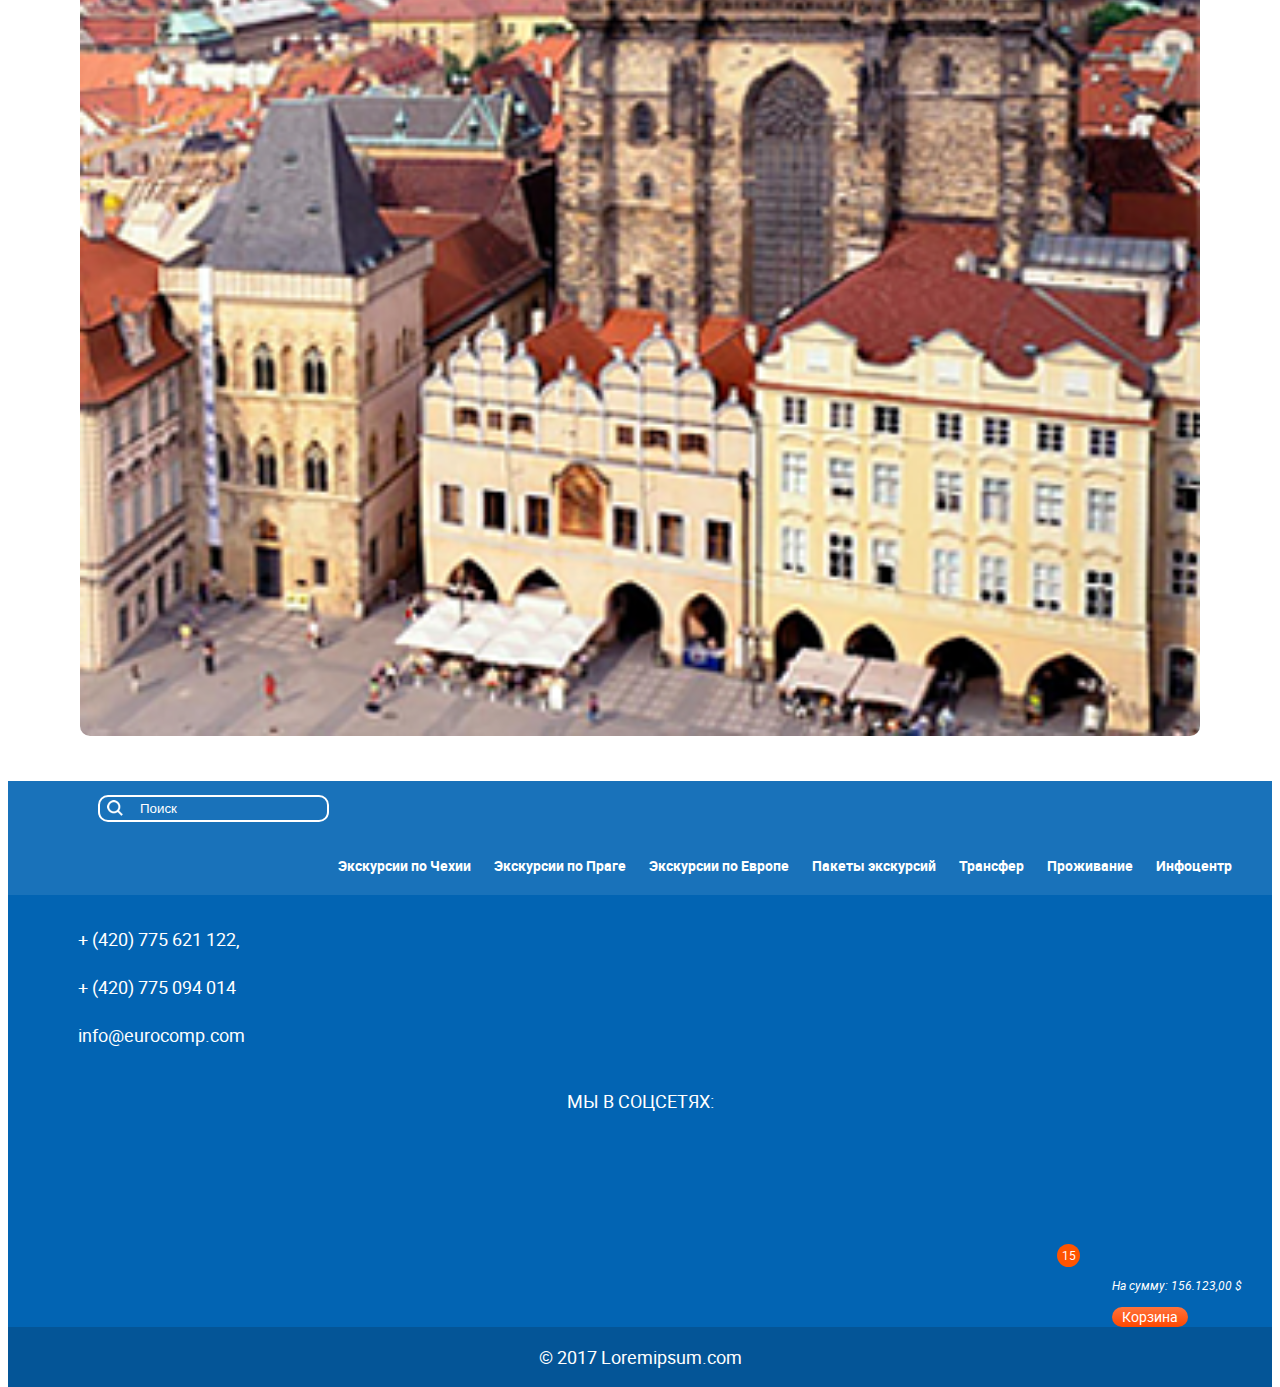
==== commit 2ad5d32d: "ok" ====
--- a/index.html
+++ b/index.html
@@ -42,7 +42,7 @@
 									</div>
 									<form class="search-form">
 										<input type="text" value="Поиск"/>
-										<button>Найти</button>
+										<button class="button blue">Найти</button>
 									</form>
 								</div>
 							</div>
@@ -50,7 +50,7 @@
 								<form class="login-form">
 									<i class="icon-login"></i><input type="text" class="login" value="Логин"/>
 									<i class="icon-pass"></i><input type="text" class="pass" value="Пароль"/><br/>
-									<button>Вход</button>
+									<button class="button blue">Вход</button>
 									<a href="#">Регистрация</a>
 								</form>
 							</div>
@@ -217,7 +217,7 @@
 					<input type="radio" name="excursion-type" value="individual"/>
 					<label>Индивидуальная</label>
 				</div>
-				<p class="button search">Расширенный поиск экскурсий</p>
+				<a href="#" class="button gray search">Расширенный поиск экскурсий</a>
 				<div class="row">
 					<div class="col-xs-6">
 						<p class="text-center">Дата приезда</p>
@@ -263,14 +263,17 @@
 					</div>
 				</div>
 				<button class="button primary">Распланировать мои экскурсии</button>
-				<a href="#" class="button">Каталог экскурсий</a>
+				<a href="#" class="button gray">Каталог экскурсий</a>
 				<p class="text-center gray">Нужна помощь в подборе?</p>
-				<a href="#" class="button">Связаться с нами</a>
+				<a href="#" class="button gray">Связаться с нами</a>
 			</div>
 			<div class="slider-container">
 				<div class="slider">
 					<div class="slide">
-						<img style="min-width:100%;" src="/images/index/slide1.jpg" alt=""/>
+						<a href="#">
+							<img style="position:absolute;top:0;right:0;bottom:0;left:0;" src="/images/index/slide1-1.png" alt=""/>
+							<img style="min-width:100%;max-width:150%;position:absolute;top:0;" src="/images/index/slide1-2.png" alt=""/>
+						</a>
 					</div>
 					<div class="slide">
 						<img style="min-width:100%" src="/images/index/slide2.jpg" alt=""/>
@@ -380,7 +383,7 @@
 							<!-- </div> -->
 							<!-- <div class="buttons"> -->
 								<!-- <a href="#" class="button buy primary">Купить</a> -->
-								<!-- <a href="#" class="button more">Подробнее</a> -->
+								<!-- <a href="#" class="button white more">Подробнее</a> -->
 							<!-- </div> -->
 						<!-- </div> -->
 					<!-- </div> -->
@@ -416,7 +419,7 @@
 							<div class="type group">Групповая</div>
 							<div class="buttons">
 								<a href="#" class="button buy primary">Купить</a>
-								<a href="#" class="button more">Подробнее</a>
+								<a href="#" class="button white more">Подробнее</a>
 							</div>
 						</div>
 					</div>
@@ -452,7 +455,7 @@
 							<div class="type group">Групповая</div>
 							<div class="buttons">
 								<a href="#" class="button buy primary">Купить</a>
-								<a href="#" class="button more">Подробнее</a>
+								<a href="#" class="button white more">Подробнее</a>
 							</div>
 						</div>
 					</div>
@@ -488,7 +491,7 @@
 							<div class="type group">Групповая</div>
 							<div class="buttons">
 								<a href="#" class="button buy primary">Купить</a>
-								<a href="#" class="button more">Подробнее</a>
+								<a href="#" class="button white more">Подробнее</a>
 							</div>
 						</div>
 					</div>
@@ -524,7 +527,7 @@
 							<div class="type group">Групповая</div>
 							<div class="buttons">
 								<a href="#" class="button buy primary">Купить</a>
-								<a href="#" class="button more">Подробнее</a>
+								<a href="#" class="button white more">Подробнее</a>
 							</div>
 						</div>
 					</div>
@@ -560,7 +563,7 @@
 							<div class="type group">Групповая</div>
 							<div class="buttons">
 								<a href="#" class="button buy primary">Купить</a>
-								<a href="#" class="button more">Подробнее</a>
+								<a href="#" class="button white more">Подробнее</a>
 							</div>
 						</div>
 					</div>
@@ -596,7 +599,7 @@
 							<div class="type group">Групповая</div>
 							<div class="buttons">
 								<a href="#" class="button buy primary">Купить</a>
-								<a href="#" class="button more">Подробнее</a>
+								<a href="#" class="button white more">Подробнее</a>
 							</div>
 						</div>
 					</div>
--- a/css/forall/main.css
+++ b/css/forall/main.css
@@ -13,7 +13,9 @@
 a{text-decoration:underline;}
 nav a,nav a:hover{text-decoration:none;color:#fff;}
 
-#body{}
+#body{
+	padding-top:132px;
+}
 .block>*{max-width:1560px;padding:0 30px;margin-right:auto;margin-left:auto;}
 
 
@@ -63,14 +65,11 @@
 	border-radius:10px;
 	border:none;
 	padding:3px 20px;
-	background: #48b5fa;
-	background: -moz-linear-gradient(top,  #48b5fa 0%, #2a9de7 100%);
-	background: -webkit-linear-gradient(top,  #48b5fa 0%,#2a9de7 100%);
-	background: linear-gradient(to bottom,  #48b5fa 0%,#2a9de7 100%);
 }
 
 header{
 	position:absolute;
+	top:0;
 	right:0;
 	left:0;
 	color:#fff;
@@ -149,6 +148,7 @@
 
 header .search-form, .login-form{
 	font-size:12px;
+	padding-bottom:6px;
 }
 header .search-form input,.login-form input{
 	border-width:1px;
@@ -173,7 +173,11 @@
 .login-form button{margin-right:10px;}
 
 .navbar-nav>li>a:hover,.navbar-nav>li>a:focus{
-	background: rgba(0,0,0,.3);
+	color:#126295;
+	background: rgba(255,255,255,.1);
+}
+.navbar-nav>li>a:active{
+	box-shadow:inset 2px 2px 4px rgba(0,0,0,.4);
 }
 .navbar-nav>li>a{
 	padding-top: 4px;
@@ -349,6 +353,10 @@
 	height:590px;
 }
 
+.slide{
+	position:relative;
+}
+
 .countries{
 	text-align:center;
 }
@@ -383,7 +391,7 @@
 .radio-select label,.excursion-form .button:not(.primary),.people-count{
 	color:#999;
 	background:#d8dada;
-	box-shadow:none;
+	/*box-shadow:none;*/
 	background:-moz-linear-gradient(top,  #f5f6f6 0%, #e8eaeb 100%);
 	background:-webkit-linear-gradient(top,  #f5f6f6 0%,#e8eaeb 100%);
 	background:linear-gradient(to bottom,  #f5f6f6 0%,#e8eaeb 100%);	
@@ -618,8 +626,16 @@
 	text-align:center;
 	text-decoration:none;
 	border-radius:18px;
-	box-shadow:inset 0 0 0 2px #fff;
 	border:none;
+	outline:0 !important;
+}
+.button:hover{
+	text-decoration:none;
+	box-shadow:0 0 6px rgba(0,0,0,.4);
+}
+.button:active{
+	text-decoration:none;
+	box-shadow:inset 1px 1px 2px 0 #000;
 }
 
 .button.primary{
@@ -627,8 +643,32 @@
 	background: -moz-linear-gradient(top,  #ff733c 0%, #ff4800 100%);
 	background: -webkit-linear-gradient(top,  #ff733c 0%,#ff4800 100%);
 	background: linear-gradient(to bottom,  #ff733c 0%,#ff4800 100%);
-	box-shadow:none;
-}
+}
+.button.gray{
+	background:#d8dada;
+	/*box-shadow:none;*/
+	background:-moz-linear-gradient(top,  #f5f6f6 0%, #e8eaeb 100%);
+	background:-webkit-linear-gradient(top,  #f5f6f6 0%,#e8eaeb 100%);
+	background:linear-gradient(to bottom,  #f5f6f6 0%,#e8eaeb 100%);		
+}
+.button.blue{
+	color:#fff;
+	background: #48b5fa;
+	background: -moz-linear-gradient(top,  #48b5fa 0%, #2a9de7 100%);
+	background: -webkit-linear-gradient(top,  #48b5fa 0%,#2a9de7 100%);
+	background: linear-gradient(to bottom,  #48b5fa 0%,#2a9de7 100%);
+}
+.button.white,.button.white:hover{
+	color:#fff;
+	box-shadow:0 0 0 2px;
+}
+.button.white:hover{
+	background:#ff4800;
+}
+
+.button.primary:hover,.button.primary:active{color:#370f00;}
+.button.blue:hover,.button.blue:active{color:#126295;}
+
 
 .white-popup {
   position: relative;
@@ -672,6 +712,22 @@
 .countries-select span.active{
 	background:#009dff;
 	color:#fff;
+}
+
+.breadcrumbs{
+	margin:10px 0;
+	font-style:italic;
+}
+
+.ui-datepicker-month{
+	border-color:#fff;
+}
+.ui-datepicker-year{
+	border-color:#fff;
+}
+.ui-datepicker-prev,.ui-datepicker-next{
+	border:solid 0 transparent !important;
+	background:transparent !important;
 }
 
 @media (min-width: 768px) {
--- a/css/index/style.css
+++ b/css/index/style.css
@@ -328,6 +328,10 @@
 	vertical-align:middle;
 }
 
+.button.buy:hover:before{
+	background-image:url(/images/index/excursions-basket-s-hover.png);
+}
+
 .button.more:after{
 	content:'';
 	display:inline-block;
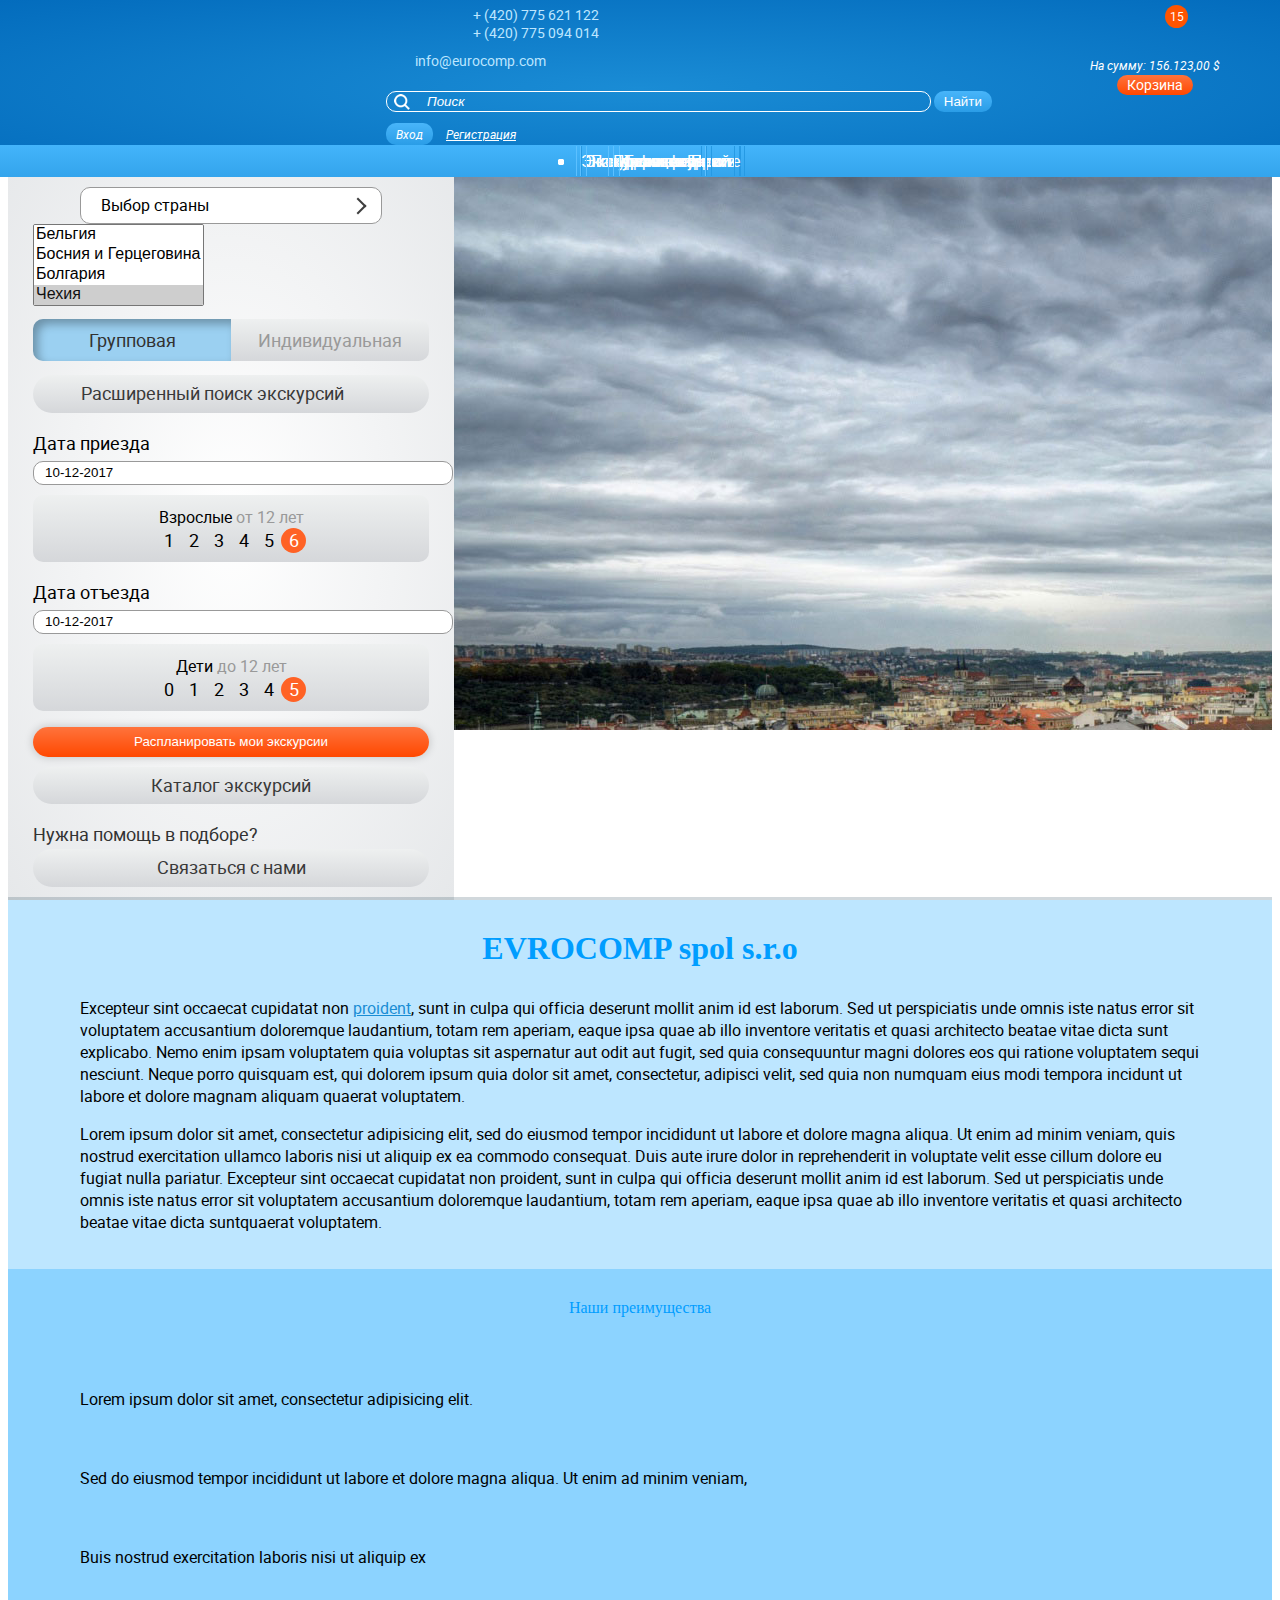
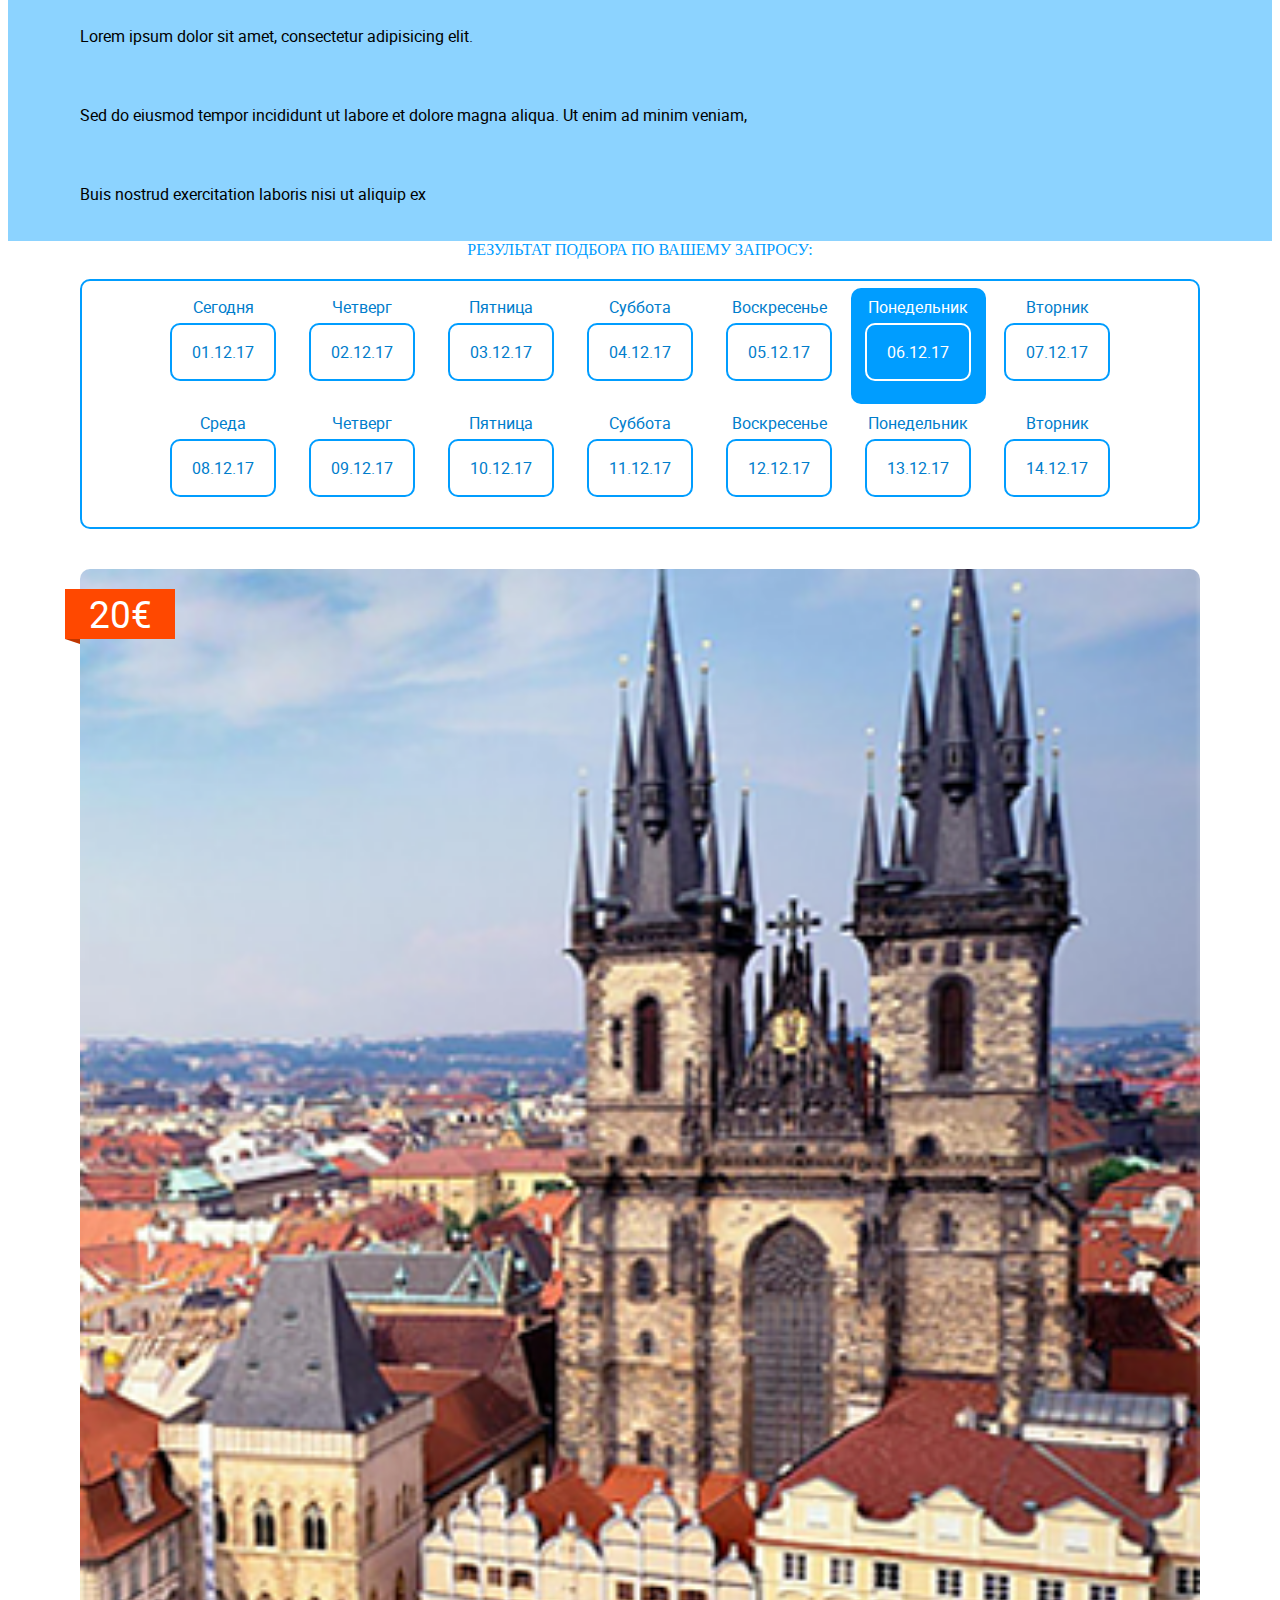
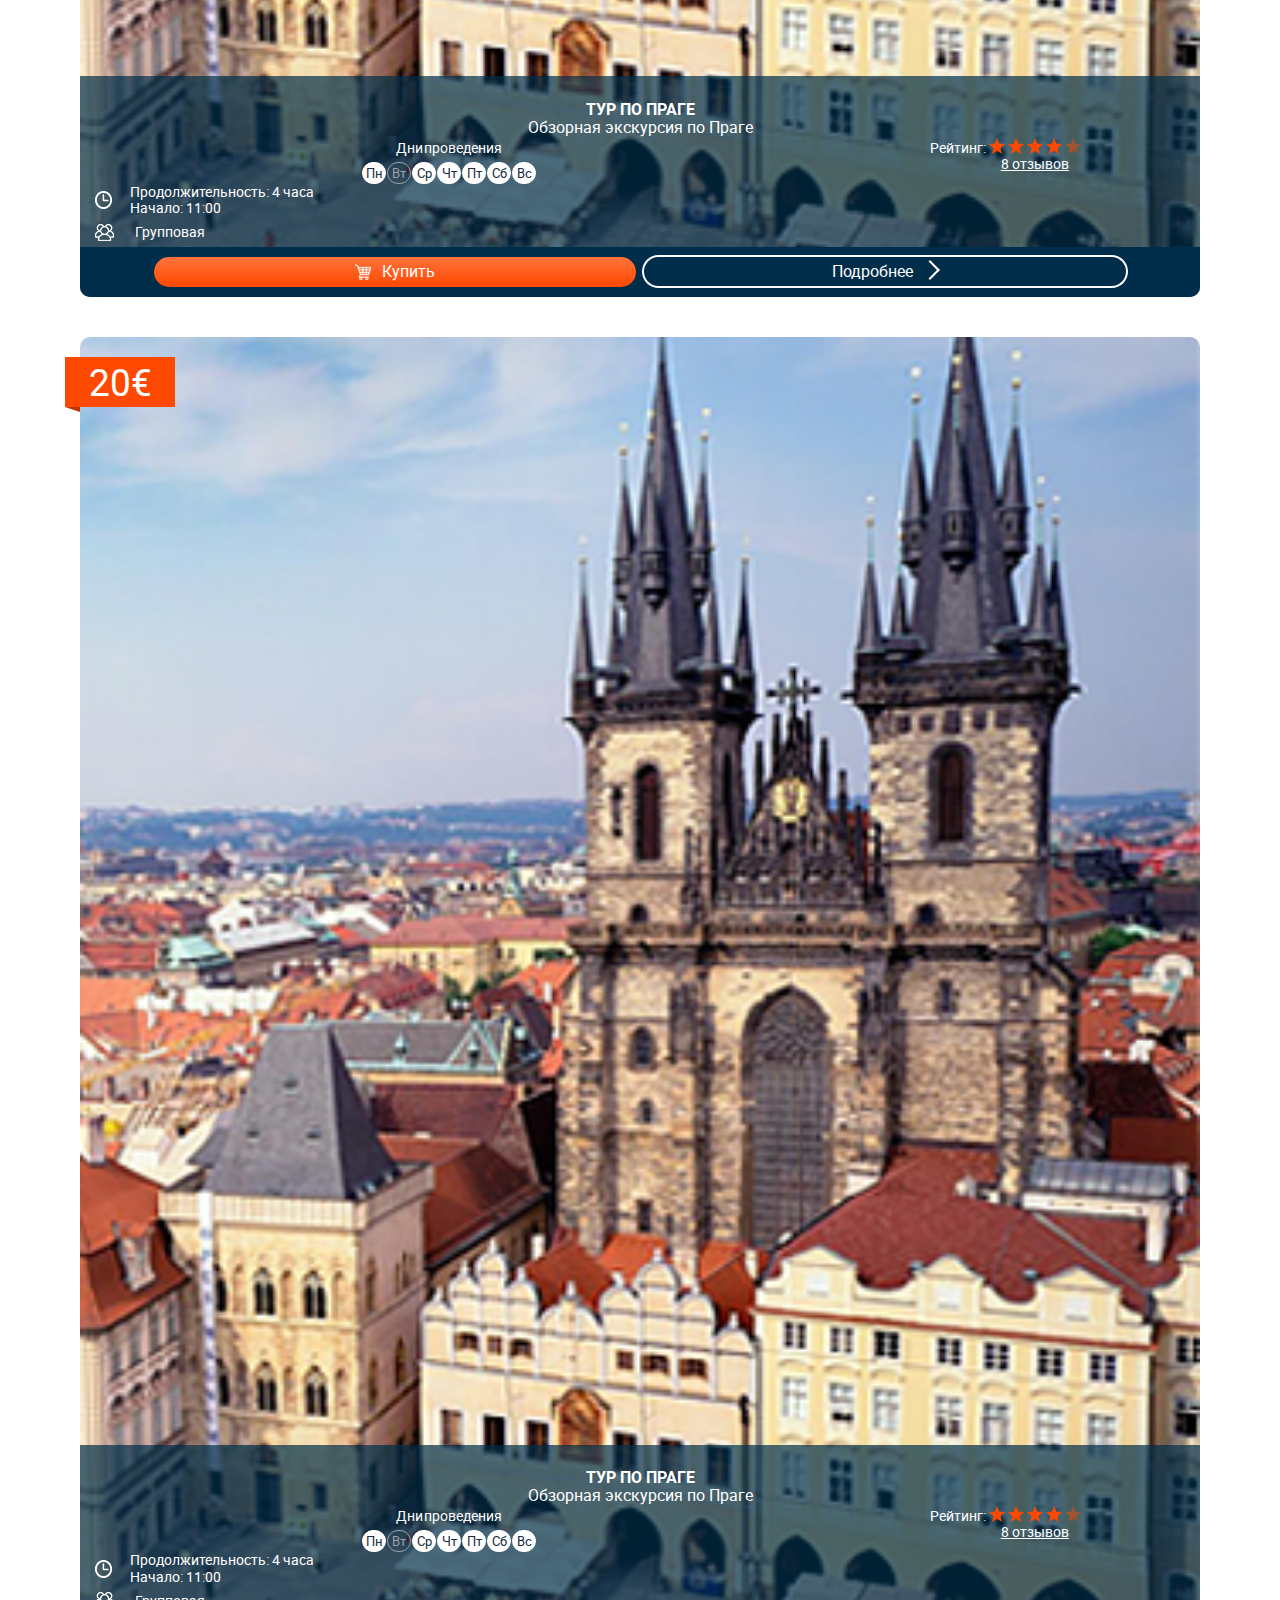
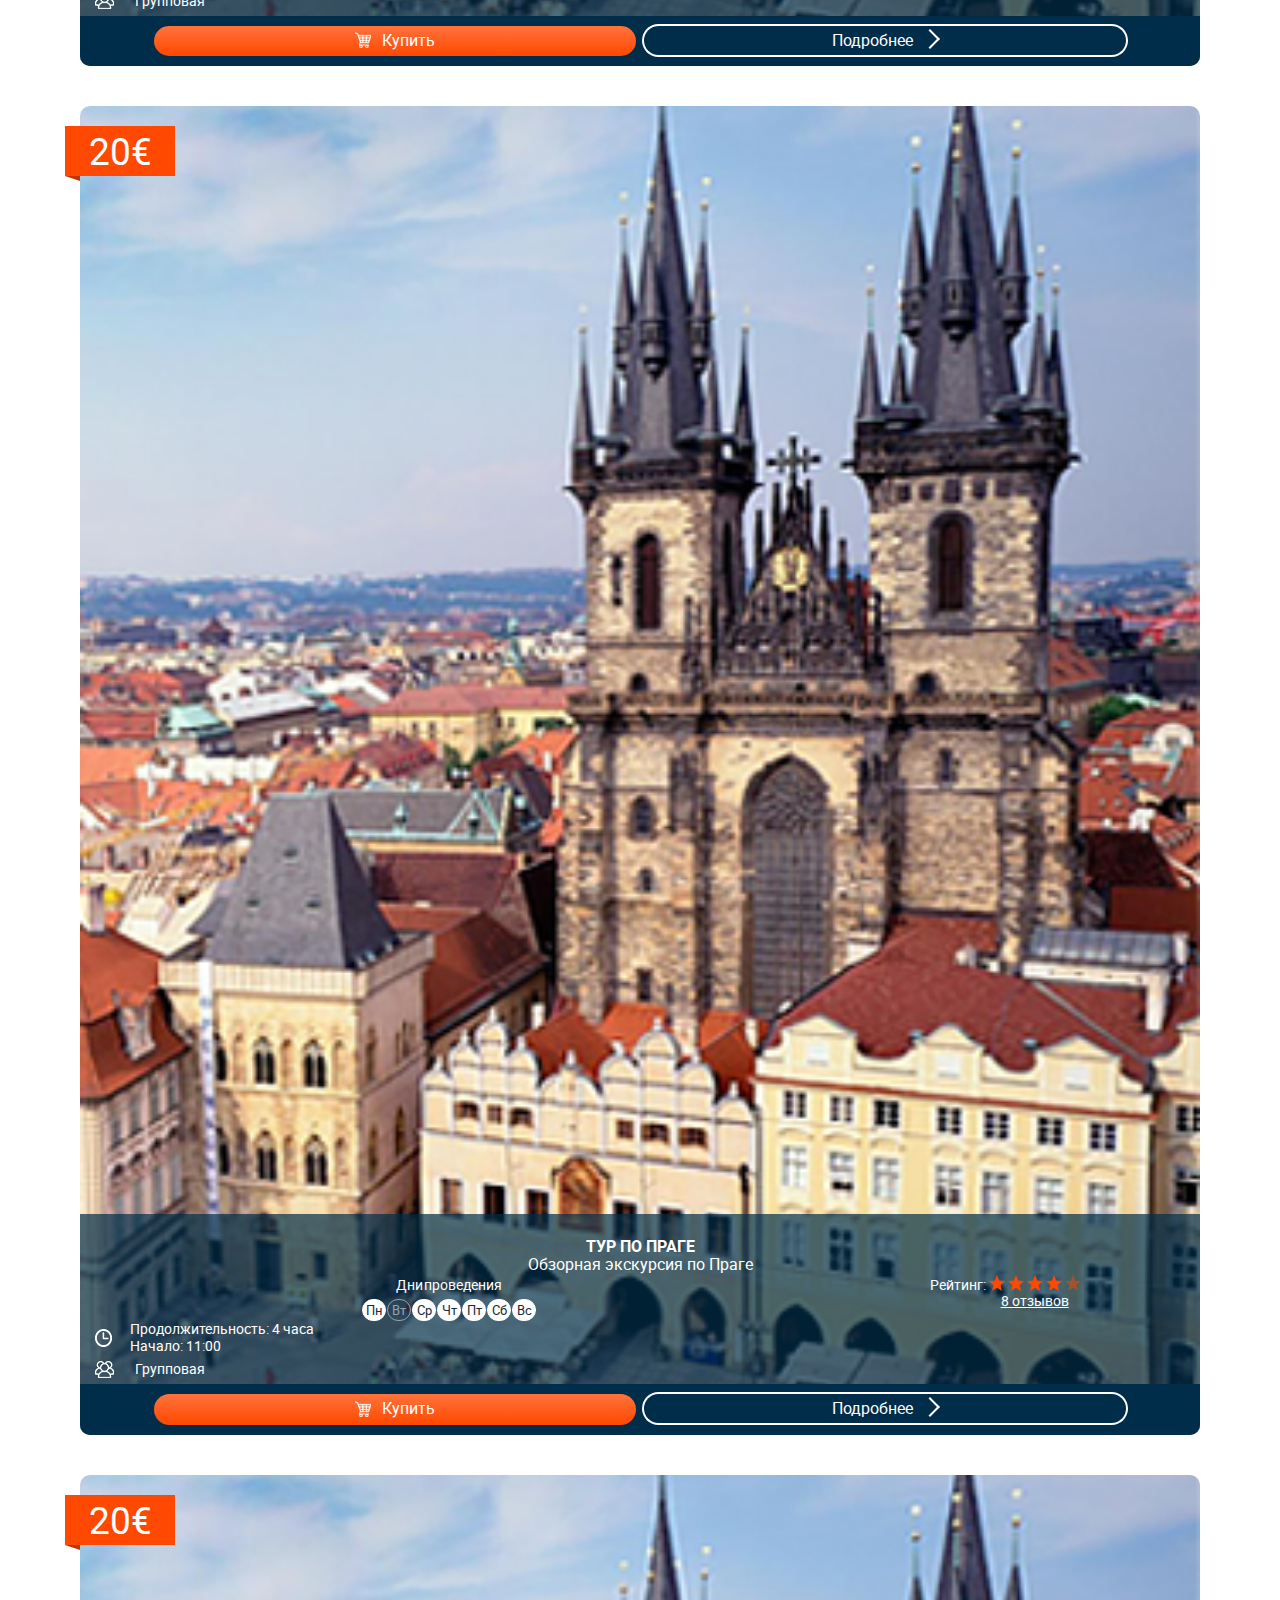
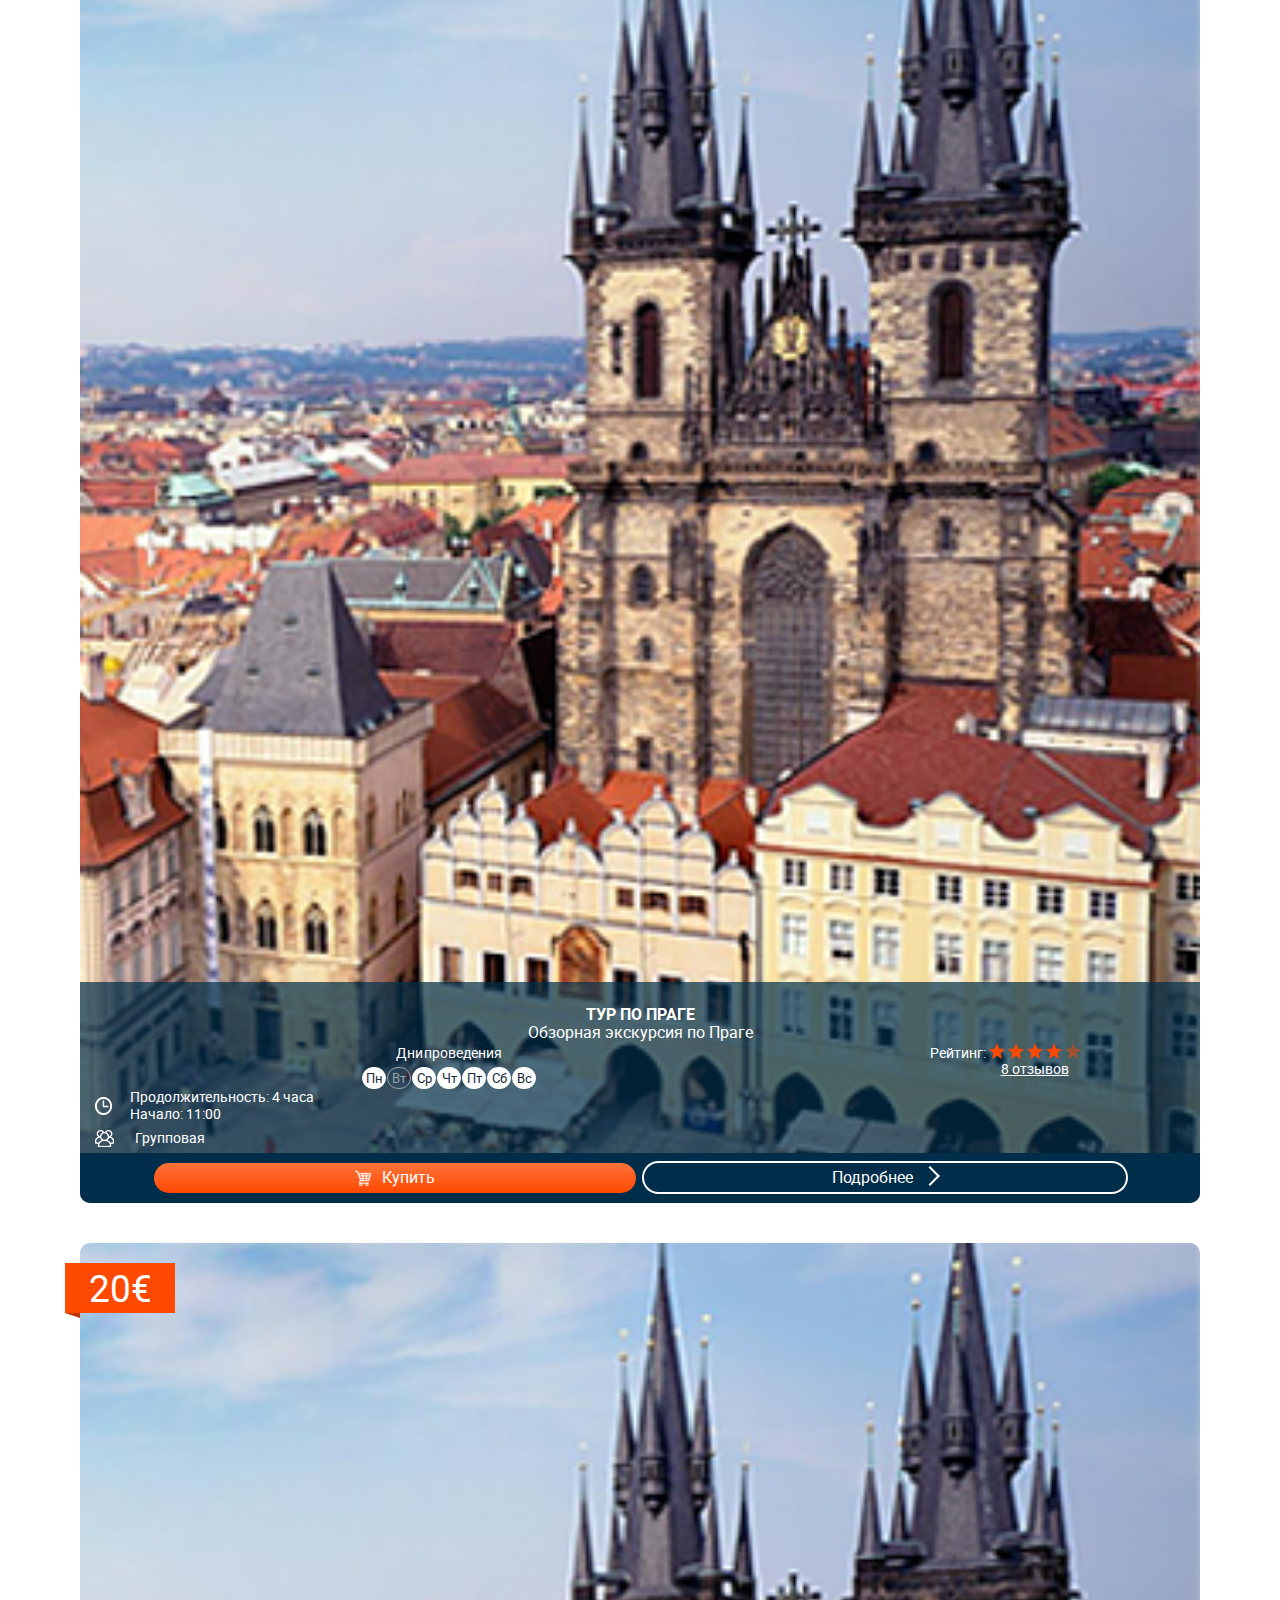
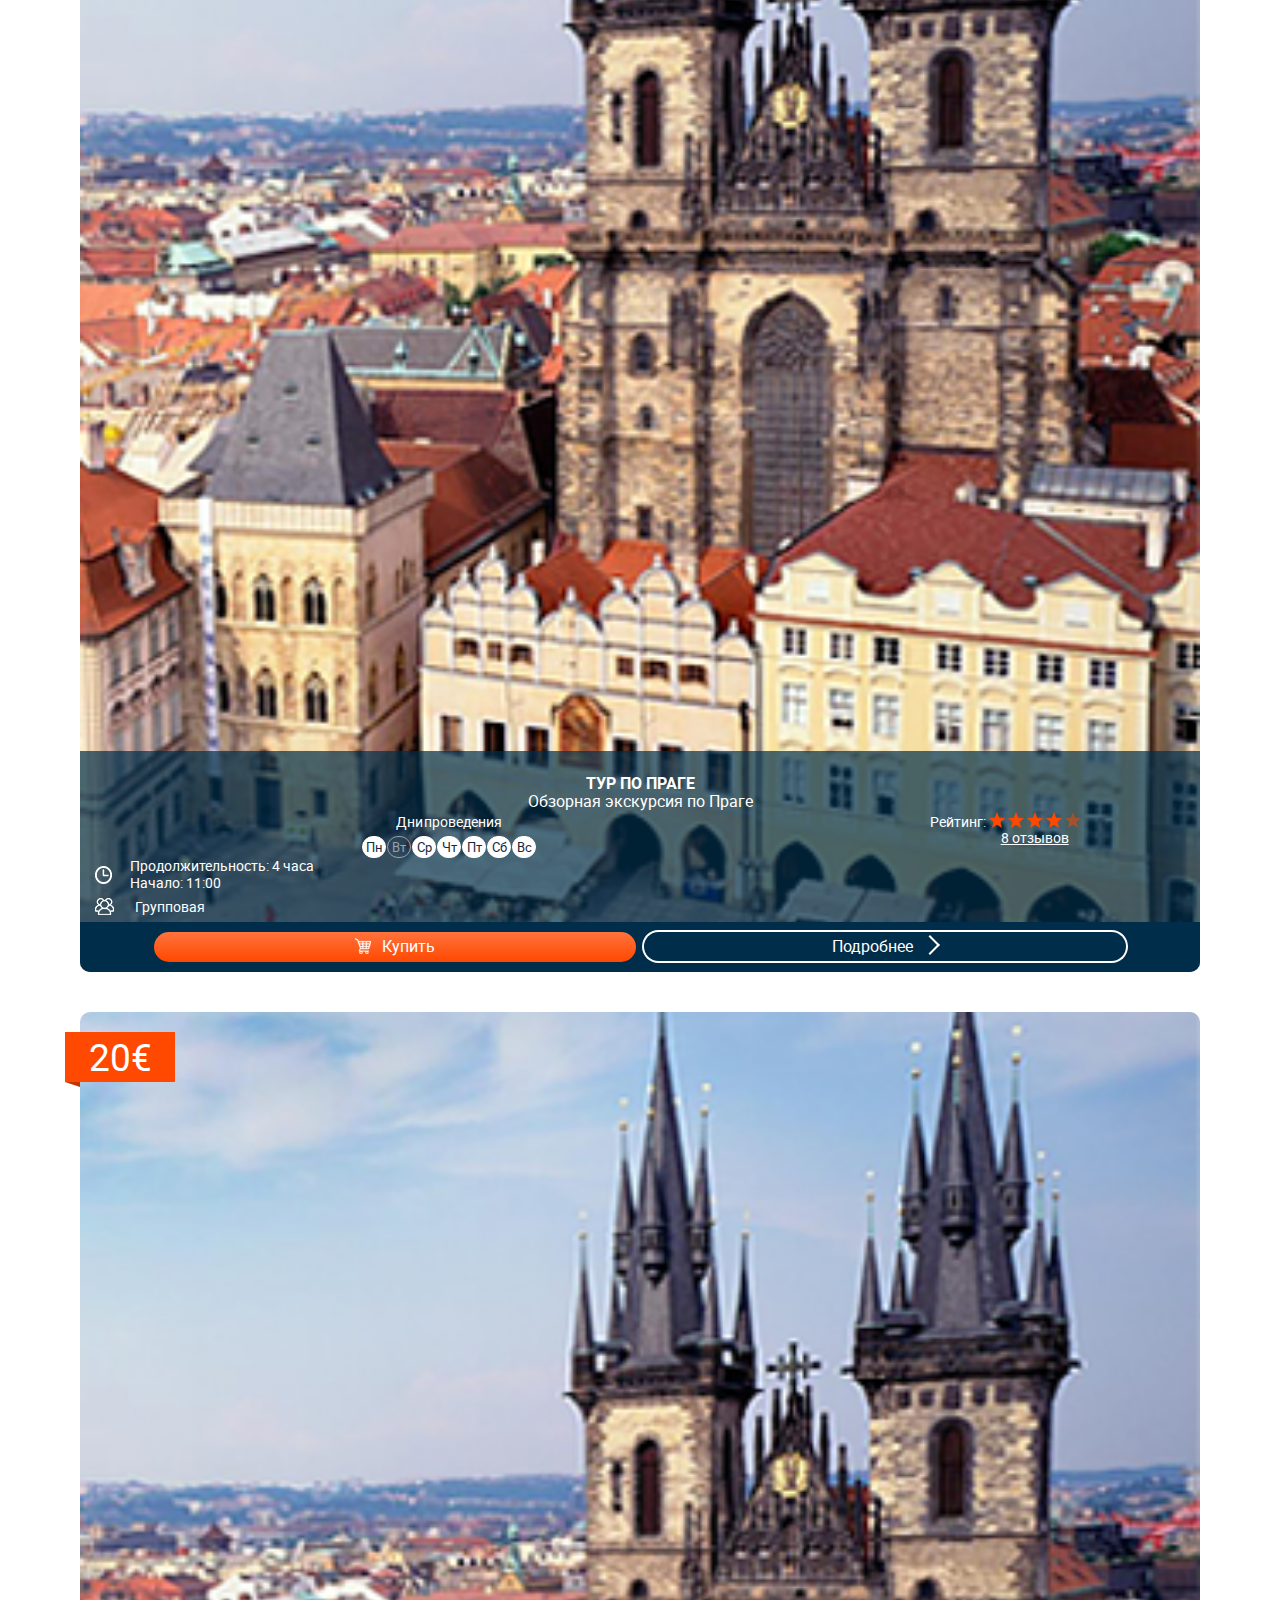
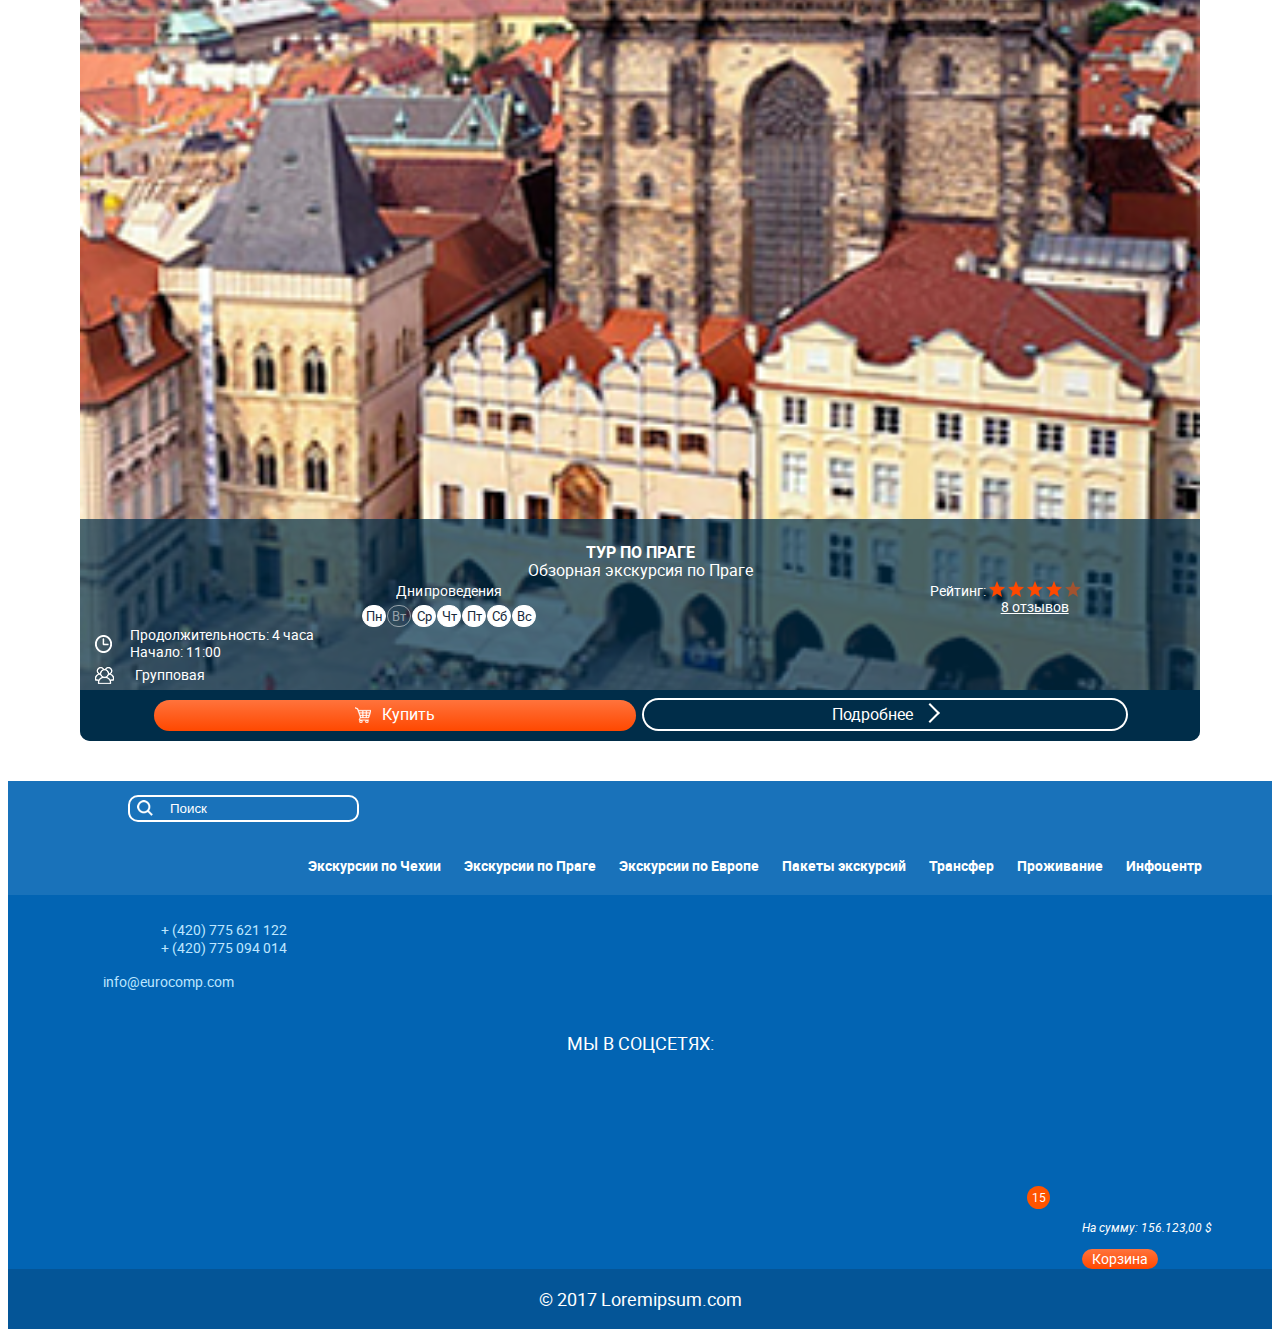
==== commit 8de40eaf: "ok" ====
--- a/index.html
+++ b/index.html
@@ -13,7 +13,7 @@
     <link rel="stylesheet" href="/css/forall/slick-theme.css">
     <link rel="stylesheet" href="/css/forall/jquery-ui.theme.css">
     <link rel="stylesheet" href="/css/forall/main.css">
-    <link rel="stylesheet" href="/css/index/style.css">
+    <link rel="stylesheet" href="/css/modules/index.css">
     <script src="/js/modules/jquery.js"></script>
     <script src="/js/modules/slick.js"></script>
     <script src="/js/modules/mfp.js"></script>
@@ -26,7 +26,7 @@
 		<header>
 			<div class="block block-info">
 				<div>
-					<a href="#" id="logo"></a>
+					<a href="/" id="logo"></a>
 					<div class="basket">
 						<span>15</span>
 						<p>На сумму: 156.123,00 $</p>
@@ -34,26 +34,48 @@
 					</div>
 					<div class="container-fluid">
 						<div class="row">
-							<div class="col-md-7 info">
+							<!-- <div class="col-lg-5 header-address"> -->
+								<!-- Офис - Praha 1, Nové MěstoPraha1, Panská 6<br/> -->
+								<!-- Информационный туристический центр<br/> -->
+								<!-- Tourist Information Centre -->
+							<!-- </div> -->
+							<div class="col-sm-1"></div>
+							<div class="col-sm-6 info">
 								<div>
 									<div class="contacts">
-										<span class="phone">+ (420) 775 621 122<br/>+ (420) 775 094 014</span>
-										<span class="mail">info@eurocomp.com</span>
-									</div>
-									<form class="search-form">
-										<input type="text" value="Поиск"/>
-										<button class="button blue">Найти</button>
-									</form>
-								</div>
-							</div>
-							<div class="col-md-5">
-								<form class="login-form">
-									<i class="icon-login"></i><input type="text" class="login" value="Логин"/>
-									<i class="icon-pass"></i><input type="text" class="pass" value="Пароль"/><br/>
-									<button class="button blue">Вход</button>
+										<span class="phone">
+											<a class="contacts-icon mobile" href="tel:420775621122"></a>
+											<a class="contacts-icon whatsapp" href="whatsapp://tel:420775621122"></a>
+											<a class="contacts-icon viber" href="viber://tel:420775621122"></a>
+											
+											+ (420) 775 621 122<br/>
+											+ (420) 775 094 014</span>
+										<span class="mail">
+											<a class="contacts-icon mail" href="mailto:info@eurocomp.com"></a>
+											info@eurocomp.com
+										</span>
+									</div>
+
+								</div>
+							</div>
+							<div class="col-sm-4">
+								<form class="search-form">
+									<input type="text" value="Поиск"/>
+									<button class="button blue">Найти</button>
+								</form>
+								<div class="login-form">
+									<a href="#" class="button blue">Вход</a>
 									<a href="#">Регистрация</a>
-								</form>
-							</div>
+								</div>
+
+								<!-- <form class="login-form"> -->
+									<!-- <i class="icon-login"></i><input type="text" class="login" value="Логин"/> -->
+									<!-- <i class="icon-pass"></i><input type="text" class="pass" value="Пароль"/><br/> -->
+									<!-- <a href="#" class="button blue">Вход</a> -->
+									<!-- <a href="#">Регистрация</a> -->
+								<!-- </form> -->
+							</div>
+							<div class="col-sm-1"></div>
 						</div>
 					</div>
 					<div class="mob nav-switch"></div>
@@ -64,11 +86,11 @@
 				<div class="container-fluid">
 					<ul class="nav navbar-nav">
 						<!--li class="active"><a href="#">Ссылка</a></li-->
-						<li><a href="#">Экскурсии по Чехии</a></li>
-						<li><a href="#">Экскурсии по Праге</a></li>
-						<li><a href="#">Экскурсии по Европе</a></li>
-						<li><a href="#">Пакеты экскурсий</a></li>
-						<li><a href="#">Трансфер</a></li>
+						<li><a href="/excursion.html">Экскурсии по Чехии</a></li>
+						<li><a href="/catalog.html">Экскурсии по Праге</a></li>
+						<li><a href="/advanced-search.html">Экскурсии по Европе</a></li>
+						<li><a href="/basket.html">Пакеты экскурсий</a></li>
+						<li><a href="/pay.html">Трансфер</a></li>
 						<li><a href="#">Проживание</a></li>
 						<li><a href="#">Инфоцентр</a></li>
 					</ul>
@@ -352,52 +374,50 @@
 		<div class="block tight">
 			<div class="container-fluid excursions">
 				<div class="row">
-					<!-- <div class="col-lg-4 col-md-6"> -->
-						<!-- <div class="price">20€</div> -->
-						<!-- <img src="/images/index/prague.png" alt=""/> -->
-						<!-- <div class="info"> -->
-							<!-- <h2>Тур по Праге</h2> -->
-							<!-- <p>Обзорная экскурсия по Праге</p> -->
-							<!-- <div class="subinfo"> -->
-								<!-- <div> -->
-									
-									<!-- <div class="week"> -->
-									<!-- Дни проведения<br/> -->
-										<!-- <span>Пн</span> -->
-										<!-- <em>Вт</em> -->
-										<!-- <span>Ср</span> -->
-										<!-- <span>Чт</span> -->
-										<!-- <span>Пт</span> -->
-										<!-- <span>Сб</span> -->
-										<!-- <span>Вс</span> -->
-									<!-- </div> -->
-									<!-- <div class="timeinfo"> -->
-										<!-- Продолжительность: 4 часа<br/> -->
-										<!-- Начало: 11:00 -->
-									<!-- </div> -->
-								<!-- </div> -->
-								<!-- <div> -->
-									<!-- Рейтинг: <div class="rating r4"><a href="#">8 отзывов</a></div> -->
-									<!-- <div class="type group">Групповая</div> -->
-								<!-- </div> -->
-							<!-- </div> -->
-							<!-- <div class="buttons"> -->
-								<!-- <a href="#" class="button buy primary">Купить</a> -->
-								<!-- <a href="#" class="button white more">Подробнее</a> -->
-							<!-- </div> -->
-						<!-- </div> -->
-					<!-- </div> -->
-					<div class="col-lg-4 col-md-6">
-						<div class="price">20€</div>
-						<img src="/images/index/prague-s.png" alt=""/>
-						<div class="info">
-							<h4>Тур по Праге</h4>
-							<p>Обзорная экскурсия по Праге</p>
-							<div class="subinfo">
-								<div>
-									
+					<div class="col-lg-4 col-sm-6">
+						<div class="excursion-card">
+							<div class="price">20€</div>
+							<img src="/images/index/prague-s.png" alt=""/>
+							<div class="info">
+								<div class="switchable">
+									<h4>Тур по Праге</h4>
+									<p>Обзорная экскурсия по Праге</p>
+									<div class="subinfo">
+										<div>
+											
+											<div class="week">
+											Дни проведения<br/>
+												<span>Пн</span>
+												<em>Вт</em>
+												<span>Ср</span>
+												<span>Чт</span>
+												<span>Пт</span>
+												<span>Сб</span>
+												<span>Вс</span>
+											</div>
+
+										</div>
+										<div>
+											Рейтинг: <div class="rating r4"><a href="#">8 отзывов</a></div>
+										</div>
+									</div>
+									<div class="timeinfo">
+										Продолжительность: 4 часа<br/>
+										Начало: 11:00
+									</div>
+									<div class="type group">Групповая</div>
+								</div>
+								<div class="buttons">
+									<a href="#" class="button buy primary">Купить</a>
+									<a href="#" class="button white more">Подробнее</a>
+								</div>
+							</div>
+						</div>
+						<div class="description">
+							<div class="row">
+								<div class="col-sm-3 col-xs-6">
 									<div class="week">
-									Дни проведения<br/>
+										Дни проведения<br/>
 										<span>Пн</span>
 										<em>Вт</em>
 										<span>Ср</span>
@@ -406,34 +426,70 @@
 										<span>Сб</span>
 										<span>Вс</span>
 									</div>
+								</div>
+								<div class="col-sm-4 col-xs-6">
+									<div class="timeinfo">
+										Продолжительность: 4 часа<br/>
+										Начало: 11:00
+									</div>
+								</div>
+								<div class="col-sm-2 col-xs-6">
+									<div class="type group">Групповая</div>
+								</div>
+								<div class="col-sm-3 col-xs-6">
+									Рейтинг: <div class="rating r4"><a href="#">8 отзывов</a></div>
+								</div>
+							</div>
+							<article>
+								<p>Экскурсия по Праге для тех, кто хочет познакомиться с Прагой . Прага –этот город который находится в сердце Европы.На протяжении многих столетий люди называли город разными эпитетами: Город ста башен, Золотая Прага, Магическая Прага и пражане стремились прославить свой город, подчеркнув архитектурное и духовное богатство Праги. Со славной историей некогда королевского города Вы можете познакомиться на обзорной авто- пешеходной экскурсии, посетив самые известные достопримечательности в сопровождении интересных рассказов профессионального экскурсовода.</p>
+								<p>Знакомство с городом начнётся с обзорной экскурсии на автомобиле. В течении часа вы проедете по улицам Нового королевского города , который заложил в 1348 году чешский король Карл IV. Новый город занимает площадь 7.5 кв. км. превышая размеры остальных Пражских королевских городов . В течении часа вы совершите путешествие на машине по Вацлавской площади , которая является бизнес центром города и торговой артерией Праги. Доминантам площади является здание Народного музея. Далее маршрут ведет на Карлову площадь, где в 14 столетии была построена ратуша Нового города. Небольшая улица Реслова ведет к знаменитому Танцующему дому. Проезжая по набережной города туристы увидят роскошное здание Народного театра. Далее маршрут ведет к старинной резиденции чешских королей Пражскому граду, откуда начинается пешеходная часть экскурсии . Сегодня, в Пражском граде располагается канцелярия и рабочий кабинет президента Чешской республики. Значительная часть комплекса доступна общественности. Во время прогулки вы посетите Собор Святого Вита, увидите старый королевский дворец и Базилику Святого Георгия . От Пражского града королевской дорогой Вы проследуете к Малой стране, одному из Пражских королевских городов, украшением которого является канал Чертовка, который напоминает гостям Венецию. Далее по знаменитому Карлову мосту туристы переходят на правый берег Влтавы ,где был заложен Старый город. Главной достопримечательностью которого является Староместская площадь, главные достопримечательности площади это астрономические куранты Орлой, Городская ратуша, и величественный Храм Девы Марии пред Тыном. Это все Вы увидите своими глазами на обзорной экскурсии по этому сказочному городу.</p>
+							</article>
+						</div>
+					</div>
+					<div class="col-lg-4 col-sm-6">
+						<div class="excursion-card">
+							<div class="price">20€</div>
+							<img src="/images/index/prague-s.png" alt=""/>
+							<div class="info">
+								<div class="switchable">
+									<h4>Тур по Праге</h4>
+									<p>Обзорная экскурсия по Праге</p>
+									<div class="subinfo">
+										<div>
+											
+											<div class="week">
+											Дни проведения<br/>
+												<span>Пн</span>
+												<em>Вт</em>
+												<span>Ср</span>
+												<span>Чт</span>
+												<span>Пт</span>
+												<span>Сб</span>
+												<span>Вс</span>
+											</div>
 
-								</div>
-								<div>
-									Рейтинг: <div class="rating r4"><a href="#">8 отзывов</a></div>
-								</div>
-							</div>
-							<div class="timeinfo">
-								Продолжительность: 4 часа<br/>
-								Начало: 11:00
-							</div>
-							<div class="type group">Групповая</div>
-							<div class="buttons">
-								<a href="#" class="button buy primary">Купить</a>
-								<a href="#" class="button white more">Подробнее</a>
-							</div>
-						</div>
-					</div>
-					<div class="col-lg-4 col-md-6">
-						<div class="price">20€</div>
-						<img src="/images/index/prague-s.png" alt=""/>
-						<div class="info">
-							<h4>Тур по Праге</h4>
-							<p>Обзорная экскурсия по Праге</p>
-							<div class="subinfo">
-								<div>
-									
+										</div>
+										<div>
+											Рейтинг: <div class="rating r4"><a href="#">8 отзывов</a></div>
+										</div>
+									</div>
+									<div class="timeinfo">
+										Продолжительность: 4 часа<br/>
+										Начало: 11:00
+									</div>
+									<div class="type group">Групповая</div>
+								</div>
+								<div class="buttons">
+									<a href="#" class="button buy primary">Купить</a>
+									<a href="#" class="button white more">Подробнее</a>
+								</div>
+							</div>
+						</div>
+						<div class="description">
+							<div class="row">
+								<div class="col-sm-3 col-xs-6">
 									<div class="week">
-									Дни проведения<br/>
+										Дни проведения<br/>
 										<span>Пн</span>
 										<em>Вт</em>
 										<span>Ср</span>
@@ -442,34 +498,70 @@
 										<span>Сб</span>
 										<span>Вс</span>
 									</div>
+								</div>
+								<div class="col-sm-4 col-xs-6">
+									<div class="timeinfo">
+										Продолжительность: 4 часа<br/>
+										Начало: 11:00
+									</div>
+								</div>
+								<div class="col-sm-2 col-xs-6">
+									<div class="type group">Групповая</div>
+								</div>
+								<div class="col-sm-3 col-xs-6">
+									Рейтинг: <div class="rating r4"><a href="#">8 отзывов</a></div>
+								</div>
+							</div>
+							<article>
+								<p>Экскурсия по Праге для тех, кто хочет познакомиться с Прагой . Прага –этот город который находится в сердце Европы.На протяжении многих столетий люди называли город разными эпитетами: Город ста башен, Золотая Прага, Магическая Прага и пражане стремились прославить свой город, подчеркнув архитектурное и духовное богатство Праги. Со славной историей некогда королевского города Вы можете познакомиться на обзорной авто- пешеходной экскурсии, посетив самые известные достопримечательности в сопровождении интересных рассказов профессионального экскурсовода.</p>
+								<p>Знакомство с городом начнётся с обзорной экскурсии на автомобиле. В течении часа вы проедете по улицам Нового королевского города , который заложил в 1348 году чешский король Карл IV. Новый город занимает площадь 7.5 кв. км. превышая размеры остальных Пражских королевских городов . В течении часа вы совершите путешествие на машине по Вацлавской площади , которая является бизнес центром города и торговой артерией Праги. Доминантам площади является здание Народного музея. Далее маршрут ведет на Карлову площадь, где в 14 столетии была построена ратуша Нового города. Небольшая улица Реслова ведет к знаменитому Танцующему дому. Проезжая по набережной города туристы увидят роскошное здание Народного театра. Далее маршрут ведет к старинной резиденции чешских королей Пражскому граду, откуда начинается пешеходная часть экскурсии . Сегодня, в Пражском граде располагается канцелярия и рабочий кабинет президента Чешской республики. Значительная часть комплекса доступна общественности. Во время прогулки вы посетите Собор Святого Вита, увидите старый королевский дворец и Базилику Святого Георгия . От Пражского града королевской дорогой Вы проследуете к Малой стране, одному из Пражских королевских городов, украшением которого является канал Чертовка, который напоминает гостям Венецию. Далее по знаменитому Карлову мосту туристы переходят на правый берег Влтавы ,где был заложен Старый город. Главной достопримечательностью которого является Староместская площадь, главные достопримечательности площади это астрономические куранты Орлой, Городская ратуша, и величественный Храм Девы Марии пред Тыном. Это все Вы увидите своими глазами на обзорной экскурсии по этому сказочному городу.</p>
+							</article>
+						</div>
+					</div>
+					<div class="col-lg-4 col-sm-6">
+						<div class="excursion-card">
+							<div class="price">20€</div>
+							<img src="/images/index/prague-s.png" alt=""/>
+							<div class="info">
+								<div class="switchable">
+									<h4>Тур по Праге</h4>
+									<p>Обзорная экскурсия по Праге</p>
+									<div class="subinfo">
+										<div>
+											
+											<div class="week">
+											Дни проведения<br/>
+												<span>Пн</span>
+												<em>Вт</em>
+												<span>Ср</span>
+												<span>Чт</span>
+												<span>Пт</span>
+												<span>Сб</span>
+												<span>Вс</span>
+											</div>
 
-								</div>
-								<div>
-									Рейтинг: <div class="rating r4"><a href="#">8 отзывов</a></div>
-								</div>
-							</div>
-							<div class="timeinfo">
-								Продолжительность: 4 часа<br/>
-								Начало: 11:00
-							</div>
-							<div class="type group">Групповая</div>
-							<div class="buttons">
-								<a href="#" class="button buy primary">Купить</a>
-								<a href="#" class="button white more">Подробнее</a>
-							</div>
-						</div>
-					</div>
-					<div class="col-lg-4 col-md-6">
-						<div class="price">20€</div>
-						<img src="/images/index/prague-s.png" alt=""/>
-						<div class="info">
-							<h4>Тур по Праге</h4>
-							<p>Обзорная экскурсия по Праге</p>
-							<div class="subinfo">
-								<div>
-									
+										</div>
+										<div>
+											Рейтинг: <div class="rating r4"><a href="#">8 отзывов</a></div>
+										</div>
+									</div>
+									<div class="timeinfo">
+										Продолжительность: 4 часа<br/>
+										Начало: 11:00
+									</div>
+									<div class="type group">Групповая</div>
+								</div>
+								<div class="buttons">
+									<a href="#" class="button buy primary">Купить</a>
+									<a href="#" class="button white more">Подробнее</a>
+								</div>
+							</div>
+						</div>
+						<div class="description">
+							<div class="row">
+								<div class="col-sm-3 col-xs-6">
 									<div class="week">
-									Дни проведения<br/>
+										Дни проведения<br/>
 										<span>Пн</span>
 										<em>Вт</em>
 										<span>Ср</span>
@@ -478,34 +570,70 @@
 										<span>Сб</span>
 										<span>Вс</span>
 									</div>
+								</div>
+								<div class="col-sm-4 col-xs-6">
+									<div class="timeinfo">
+										Продолжительность: 4 часа<br/>
+										Начало: 11:00
+									</div>
+								</div>
+								<div class="col-sm-2 col-xs-6">
+									<div class="type group">Групповая</div>
+								</div>
+								<div class="col-sm-3 col-xs-6">
+									Рейтинг: <div class="rating r4"><a href="#">8 отзывов</a></div>
+								</div>
+							</div>
+							<article>
+								<p>Экскурсия по Праге для тех, кто хочет познакомиться с Прагой . Прага –этот город который находится в сердце Европы.На протяжении многих столетий люди называли город разными эпитетами: Город ста башен, Золотая Прага, Магическая Прага и пражане стремились прославить свой город, подчеркнув архитектурное и духовное богатство Праги. Со славной историей некогда королевского города Вы можете познакомиться на обзорной авто- пешеходной экскурсии, посетив самые известные достопримечательности в сопровождении интересных рассказов профессионального экскурсовода.</p>
+								<p>Знакомство с городом начнётся с обзорной экскурсии на автомобиле. В течении часа вы проедете по улицам Нового королевского города , который заложил в 1348 году чешский король Карл IV. Новый город занимает площадь 7.5 кв. км. превышая размеры остальных Пражских королевских городов . В течении часа вы совершите путешествие на машине по Вацлавской площади , которая является бизнес центром города и торговой артерией Праги. Доминантам площади является здание Народного музея. Далее маршрут ведет на Карлову площадь, где в 14 столетии была построена ратуша Нового города. Небольшая улица Реслова ведет к знаменитому Танцующему дому. Проезжая по набережной города туристы увидят роскошное здание Народного театра. Далее маршрут ведет к старинной резиденции чешских королей Пражскому граду, откуда начинается пешеходная часть экскурсии . Сегодня, в Пражском граде располагается канцелярия и рабочий кабинет президента Чешской республики. Значительная часть комплекса доступна общественности. Во время прогулки вы посетите Собор Святого Вита, увидите старый королевский дворец и Базилику Святого Георгия . От Пражского града королевской дорогой Вы проследуете к Малой стране, одному из Пражских королевских городов, украшением которого является канал Чертовка, который напоминает гостям Венецию. Далее по знаменитому Карлову мосту туристы переходят на правый берег Влтавы ,где был заложен Старый город. Главной достопримечательностью которого является Староместская площадь, главные достопримечательности площади это астрономические куранты Орлой, Городская ратуша, и величественный Храм Девы Марии пред Тыном. Это все Вы увидите своими глазами на обзорной экскурсии по этому сказочному городу.</p>
+							</article>
+						</div>
+					</div>
+					<div class="col-lg-4 col-sm-6">
+						<div class="excursion-card">
+							<div class="price">20€</div>
+							<img src="/images/index/prague-s.png" alt=""/>
+							<div class="info">
+								<div class="switchable">
+									<h4>Тур по Праге</h4>
+									<p>Обзорная экскурсия по Праге</p>
+									<div class="subinfo">
+										<div>
+											
+											<div class="week">
+											Дни проведения<br/>
+												<span>Пн</span>
+												<em>Вт</em>
+												<span>Ср</span>
+												<span>Чт</span>
+												<span>Пт</span>
+												<span>Сб</span>
+												<span>Вс</span>
+											</div>
 
-								</div>
-								<div>
-									Рейтинг: <div class="rating r4"><a href="#">8 отзывов</a></div>
-								</div>
-							</div>
-							<div class="timeinfo">
-								Продолжительность: 4 часа<br/>
-								Начало: 11:00
-							</div>
-							<div class="type group">Групповая</div>
-							<div class="buttons">
-								<a href="#" class="button buy primary">Купить</a>
-								<a href="#" class="button white more">Подробнее</a>
-							</div>
-						</div>
-					</div>
-					<div class="col-lg-4 col-md-6">
-						<div class="price">20€</div>
-						<img src="/images/index/prague-s.png" alt=""/>
-						<div class="info">
-							<h4>Тур по Праге</h4>
-							<p>Обзорная экскурсия по Праге</p>
-							<div class="subinfo">
-								<div>
-									
+										</div>
+										<div>
+											Рейтинг: <div class="rating r4"><a href="#">8 отзывов</a></div>
+										</div>
+									</div>
+									<div class="timeinfo">
+										Продолжительность: 4 часа<br/>
+										Начало: 11:00
+									</div>
+									<div class="type group">Групповая</div>
+								</div>
+								<div class="buttons">
+									<a href="#" class="button buy primary">Купить</a>
+									<a href="#" class="button white more">Подробнее</a>
+								</div>
+							</div>
+						</div>
+						<div class="description">
+							<div class="row">
+								<div class="col-sm-3 col-xs-6">
 									<div class="week">
-									Дни проведения<br/>
+										Дни проведения<br/>
 										<span>Пн</span>
 										<em>Вт</em>
 										<span>Ср</span>
@@ -514,34 +642,70 @@
 										<span>Сб</span>
 										<span>Вс</span>
 									</div>
+								</div>
+								<div class="col-sm-4 col-xs-6">
+									<div class="timeinfo">
+										Продолжительность: 4 часа<br/>
+										Начало: 11:00
+									</div>
+								</div>
+								<div class="col-sm-2 col-xs-6">
+									<div class="type group">Групповая</div>
+								</div>
+								<div class="col-sm-3 col-xs-6">
+									Рейтинг: <div class="rating r4"><a href="#">8 отзывов</a></div>
+								</div>
+							</div>
+							<article>
+								<p>Экскурсия по Праге для тех, кто хочет познакомиться с Прагой . Прага –этот город который находится в сердце Европы.На протяжении многих столетий люди называли город разными эпитетами: Город ста башен, Золотая Прага, Магическая Прага и пражане стремились прославить свой город, подчеркнув архитектурное и духовное богатство Праги. Со славной историей некогда королевского города Вы можете познакомиться на обзорной авто- пешеходной экскурсии, посетив самые известные достопримечательности в сопровождении интересных рассказов профессионального экскурсовода.</p>
+								<p>Знакомство с городом начнётся с обзорной экскурсии на автомобиле. В течении часа вы проедете по улицам Нового королевского города , который заложил в 1348 году чешский король Карл IV. Новый город занимает площадь 7.5 кв. км. превышая размеры остальных Пражских королевских городов . В течении часа вы совершите путешествие на машине по Вацлавской площади , которая является бизнес центром города и торговой артерией Праги. Доминантам площади является здание Народного музея. Далее маршрут ведет на Карлову площадь, где в 14 столетии была построена ратуша Нового города. Небольшая улица Реслова ведет к знаменитому Танцующему дому. Проезжая по набережной города туристы увидят роскошное здание Народного театра. Далее маршрут ведет к старинной резиденции чешских королей Пражскому граду, откуда начинается пешеходная часть экскурсии . Сегодня, в Пражском граде располагается канцелярия и рабочий кабинет президента Чешской республики. Значительная часть комплекса доступна общественности. Во время прогулки вы посетите Собор Святого Вита, увидите старый королевский дворец и Базилику Святого Георгия . От Пражского града королевской дорогой Вы проследуете к Малой стране, одному из Пражских королевских городов, украшением которого является канал Чертовка, который напоминает гостям Венецию. Далее по знаменитому Карлову мосту туристы переходят на правый берег Влтавы ,где был заложен Старый город. Главной достопримечательностью которого является Староместская площадь, главные достопримечательности площади это астрономические куранты Орлой, Городская ратуша, и величественный Храм Девы Марии пред Тыном. Это все Вы увидите своими глазами на обзорной экскурсии по этому сказочному городу.</p>
+							</article>
+						</div>
+					</div>
+					<div class="col-lg-4 col-sm-6">
+						<div class="excursion-card">
+							<div class="price">20€</div>
+							<img src="/images/index/prague-s.png" alt=""/>
+							<div class="info">
+								<div class="switchable">
+									<h4>Тур по Праге</h4>
+									<p>Обзорная экскурсия по Праге</p>
+									<div class="subinfo">
+										<div>
+											
+											<div class="week">
+											Дни проведения<br/>
+												<span>Пн</span>
+												<em>Вт</em>
+												<span>Ср</span>
+												<span>Чт</span>
+												<span>Пт</span>
+												<span>Сб</span>
+												<span>Вс</span>
+											</div>
 
-								</div>
-								<div>
-									Рейтинг: <div class="rating r4"><a href="#">8 отзывов</a></div>
-								</div>
-							</div>
-							<div class="timeinfo">
-								Продолжительность: 4 часа<br/>
-								Начало: 11:00
-							</div>
-							<div class="type group">Групповая</div>
-							<div class="buttons">
-								<a href="#" class="button buy primary">Купить</a>
-								<a href="#" class="button white more">Подробнее</a>
-							</div>
-						</div>
-					</div>
-					<div class="col-lg-4 col-md-6">
-						<div class="price">20€</div>
-						<img src="/images/index/prague-s.png" alt=""/>
-						<div class="info">
-							<h4>Тур по Праге</h4>
-							<p>Обзорная экскурсия по Праге</p>
-							<div class="subinfo">
-								<div>
-									
+										</div>
+										<div>
+											Рейтинг: <div class="rating r4"><a href="#">8 отзывов</a></div>
+										</div>
+									</div>
+									<div class="timeinfo">
+										Продолжительность: 4 часа<br/>
+										Начало: 11:00
+									</div>
+									<div class="type group">Групповая</div>
+								</div>
+								<div class="buttons">
+									<a href="#" class="button buy primary">Купить</a>
+									<a href="#" class="button white more">Подробнее</a>
+								</div>
+							</div>
+						</div>
+						<div class="description">
+							<div class="row">
+								<div class="col-sm-3 col-xs-6">
 									<div class="week">
-									Дни проведения<br/>
+										Дни проведения<br/>
 										<span>Пн</span>
 										<em>Вт</em>
 										<span>Ср</span>
@@ -550,34 +714,70 @@
 										<span>Сб</span>
 										<span>Вс</span>
 									</div>
+								</div>
+								<div class="col-sm-4 col-xs-6">
+									<div class="timeinfo">
+										Продолжительность: 4 часа<br/>
+										Начало: 11:00
+									</div>
+								</div>
+								<div class="col-sm-2 col-xs-6">
+									<div class="type group">Групповая</div>
+								</div>
+								<div class="col-sm-3 col-xs-6">
+									Рейтинг: <div class="rating r4"><a href="#">8 отзывов</a></div>
+								</div>
+							</div>
+							<article>
+								<p>Экскурсия по Праге для тех, кто хочет познакомиться с Прагой . Прага –этот город который находится в сердце Европы.На протяжении многих столетий люди называли город разными эпитетами: Город ста башен, Золотая Прага, Магическая Прага и пражане стремились прославить свой город, подчеркнув архитектурное и духовное богатство Праги. Со славной историей некогда королевского города Вы можете познакомиться на обзорной авто- пешеходной экскурсии, посетив самые известные достопримечательности в сопровождении интересных рассказов профессионального экскурсовода.</p>
+								<p>Знакомство с городом начнётся с обзорной экскурсии на автомобиле. В течении часа вы проедете по улицам Нового королевского города , который заложил в 1348 году чешский король Карл IV. Новый город занимает площадь 7.5 кв. км. превышая размеры остальных Пражских королевских городов . В течении часа вы совершите путешествие на машине по Вацлавской площади , которая является бизнес центром города и торговой артерией Праги. Доминантам площади является здание Народного музея. Далее маршрут ведет на Карлову площадь, где в 14 столетии была построена ратуша Нового города. Небольшая улица Реслова ведет к знаменитому Танцующему дому. Проезжая по набережной города туристы увидят роскошное здание Народного театра. Далее маршрут ведет к старинной резиденции чешских королей Пражскому граду, откуда начинается пешеходная часть экскурсии . Сегодня, в Пражском граде располагается канцелярия и рабочий кабинет президента Чешской республики. Значительная часть комплекса доступна общественности. Во время прогулки вы посетите Собор Святого Вита, увидите старый королевский дворец и Базилику Святого Георгия . От Пражского града королевской дорогой Вы проследуете к Малой стране, одному из Пражских королевских городов, украшением которого является канал Чертовка, который напоминает гостям Венецию. Далее по знаменитому Карлову мосту туристы переходят на правый берег Влтавы ,где был заложен Старый город. Главной достопримечательностью которого является Староместская площадь, главные достопримечательности площади это астрономические куранты Орлой, Городская ратуша, и величественный Храм Девы Марии пред Тыном. Это все Вы увидите своими глазами на обзорной экскурсии по этому сказочному городу.</p>
+							</article>
+						</div>
+					</div>
+					<div class="col-lg-4 col-sm-6">
+						<div class="excursion-card">
+							<div class="price">20€</div>
+							<img src="/images/index/prague-s.png" alt=""/>
+							<div class="info">
+								<div class="switchable">
+									<h4>Тур по Праге</h4>
+									<p>Обзорная экскурсия по Праге</p>
+									<div class="subinfo">
+										<div>
+											
+											<div class="week">
+											Дни проведения<br/>
+												<span>Пн</span>
+												<em>Вт</em>
+												<span>Ср</span>
+												<span>Чт</span>
+												<span>Пт</span>
+												<span>Сб</span>
+												<span>Вс</span>
+											</div>
 
-								</div>
-								<div>
-									Рейтинг: <div class="rating r4"><a href="#">8 отзывов</a></div>
-								</div>
-							</div>
-							<div class="timeinfo">
-								Продолжительность: 4 часа<br/>
-								Начало: 11:00
-							</div>
-							<div class="type group">Групповая</div>
-							<div class="buttons">
-								<a href="#" class="button buy primary">Купить</a>
-								<a href="#" class="button white more">Подробнее</a>
-							</div>
-						</div>
-					</div>
-					<div class="col-lg-4 col-md-6">
-						<div class="price">20€</div>
-						<img src="/images/index/prague-s.png" alt=""/>
-						<div class="info">
-							<h4>Тур по Праге</h4>
-							<p>Обзорная экскурсия по Праге</p>
-							<div class="subinfo">
-								<div>
-									
+										</div>
+										<div>
+											Рейтинг: <div class="rating r4"><a href="#">8 отзывов</a></div>
+										</div>
+									</div>
+									<div class="timeinfo">
+										Продолжительность: 4 часа<br/>
+										Начало: 11:00
+									</div>
+									<div class="type group">Групповая</div>
+								</div>
+								<div class="buttons">
+									<a href="#" class="button buy primary">Купить</a>
+									<a href="#" class="button white more">Подробнее</a>
+								</div>
+							</div>
+						</div>
+						<div class="description">
+							<div class="row">
+								<div class="col-sm-3 col-xs-6">
 									<div class="week">
-									Дни проведения<br/>
+										Дни проведения<br/>
 										<span>Пн</span>
 										<em>Вт</em>
 										<span>Ср</span>
@@ -586,24 +786,26 @@
 										<span>Сб</span>
 										<span>Вс</span>
 									</div>
-
-								</div>
-								<div>
+								</div>
+								<div class="col-sm-4 col-xs-6">
+									<div class="timeinfo">
+										Продолжительность: 4 часа<br/>
+										Начало: 11:00
+									</div>
+								</div>
+								<div class="col-sm-2 col-xs-6">
+									<div class="type group">Групповая</div>
+								</div>
+								<div class="col-sm-3 col-xs-6">
 									Рейтинг: <div class="rating r4"><a href="#">8 отзывов</a></div>
 								</div>
 							</div>
-							<div class="timeinfo">
-								Продолжительность: 4 часа<br/>
-								Начало: 11:00
-							</div>
-							<div class="type group">Групповая</div>
-							<div class="buttons">
-								<a href="#" class="button buy primary">Купить</a>
-								<a href="#" class="button white more">Подробнее</a>
-							</div>
-						</div>
-					</div>
-
+							<article>
+								<p>Экскурсия по Праге для тех, кто хочет познакомиться с Прагой . Прага –этот город который находится в сердце Европы.На протяжении многих столетий люди называли город разными эпитетами: Город ста башен, Золотая Прага, Магическая Прага и пражане стремились прославить свой город, подчеркнув архитектурное и духовное богатство Праги. Со славной историей некогда королевского города Вы можете познакомиться на обзорной авто- пешеходной экскурсии, посетив самые известные достопримечательности в сопровождении интересных рассказов профессионального экскурсовода.</p>
+								<p>Знакомство с городом начнётся с обзорной экскурсии на автомобиле. В течении часа вы проедете по улицам Нового королевского города , который заложил в 1348 году чешский король Карл IV. Новый город занимает площадь 7.5 кв. км. превышая размеры остальных Пражских королевских городов . В течении часа вы совершите путешествие на машине по Вацлавской площади , которая является бизнес центром города и торговой артерией Праги. Доминантам площади является здание Народного музея. Далее маршрут ведет на Карлову площадь, где в 14 столетии была построена ратуша Нового города. Небольшая улица Реслова ведет к знаменитому Танцующему дому. Проезжая по набережной города туристы увидят роскошное здание Народного театра. Далее маршрут ведет к старинной резиденции чешских королей Пражскому граду, откуда начинается пешеходная часть экскурсии . Сегодня, в Пражском граде располагается канцелярия и рабочий кабинет президента Чешской республики. Значительная часть комплекса доступна общественности. Во время прогулки вы посетите Собор Святого Вита, увидите старый королевский дворец и Базилику Святого Георгия . От Пражского града королевской дорогой Вы проследуете к Малой стране, одному из Пражских королевских городов, украшением которого является канал Чертовка, который напоминает гостям Венецию. Далее по знаменитому Карлову мосту туристы переходят на правый берег Влтавы ,где был заложен Старый город. Главной достопримечательностью которого является Староместская площадь, главные достопримечательности площади это астрономические куранты Орлой, Городская ратуша, и величественный Храм Девы Марии пред Тыном. Это все Вы увидите своими глазами на обзорной экскурсии по этому сказочному городу.</p>
+							</article>
+						</div>
+					</div>
 				</div>
 			</div>
 		</div>
@@ -628,9 +830,21 @@
 		<div class="block">
 			<div class="container-fluid">
 				<div class="row">
-					<div class="contacts col-lg-4">
-						<span class="phone">+ (420) 775 621 122, <br/>+ (420) 775 094 014</span>
-						<span class="mail">info@eurocomp.com</span>
+					<div class="col-lg-4">
+						<div class="contacts">
+							<span class="phone">
+								<a class="contacts-icon mobile" href="tel:420775621122"></a>
+								<a class="contacts-icon whatsapp" href="whatsapp://tel:420775621122"></a>
+								<a class="contacts-icon viber" href="viber://tel:420775621122"></a>
+								
+								+ (420) 775 621 122<br/>
+								+ (420) 775 094 014</span>
+							<br/><br/>
+							<span class="mail">
+								<a class="contacts-icon mail" href="mailto:info@eurocomp.com"></a>
+								info@eurocomp.com
+							</span>
+						</div>
 					</div>
 					<div class="social col-lg-4">
 						<p>Мы в соцсетях:</p>
--- a/css/forall/main.css
+++ b/css/forall/main.css
@@ -10,32 +10,65 @@
     margin-bottom: 30px;
 }
 
-a{text-decoration:underline;}
+a{text-decoration:underline;color:#198dd4;} 
 nav a,nav a:hover{text-decoration:none;color:#fff;}
+
+button,input,textarea{
+	outline:0;
+}
 
 #body{
 	padding-top:132px;
 }
 .block>*{max-width:1560px;padding:0 30px;margin-right:auto;margin-left:auto;}
 
-
+@media (min-width: 1280px) {
+	.block>*{padding:0 60px;}
+}
 
 .block{
 	overflow:hidden;
 }
+.block.vpadding{
+	padding-top:25px;
+	padding-bottom:25px;
+}
 
 .block.tight>*{
 	max-width:1120px
 }
+.block.average>*{
+	max-width:1364px
+}
 .block.bpadding{
 	padding-bottom:20px;
 }
-
+.block.gray{
+	background:#dcdcdc;
+	color:inherit;
+}
+.block.lgray{
+	background:#ebebeb;
+}
+.block.gradient{
+	background: #fff;
+	background: -moz-linear-gradient(top,  #fff 0%, #e6e8ea 100%);
+	background: -webkit-linear-gradient(top,  #fff 0%,#e6e8ea 100%);
+	background: linear-gradient(to bottom,  #fff 0%,#e6e8ea 100%);
+}
+.lblue{	background:#8cd3ff;}
+.llblue{background:#bde6ff;}
+
+.bold{font-weight:700;}
 .gray{color:#323232;}
 .orange{color:#ff5400;}
-
-.lblue{	background:#8cd3ff;}
-.llblue{background:#bde6ff;}
+.blue{color:#009dff;}
+.italic{font-style:italic;}
+.roboto{font-family:'roboto',Verdana;}
+.big{font-size:24px;}
+.bbig{font-size:30px;}
+.inline-block{display:inline-block;}
+
 
 .search-form input,.login-form input{
 	color:#fff;
@@ -61,10 +94,10 @@
 i.icon-login{background-image:url(/images/forall/login.png);}
 i.icon-pass{background-image:url(/images/forall/key.png);}
 
-.search-form button,.login-form button{
+.search-form .button,.login-form .button{
 	border-radius:10px;
 	border:none;
-	padding:3px 20px;
+	padding:3px 10px;
 }
 
 header{
@@ -84,11 +117,7 @@
 header .container-fluid{
 	overflow:hidden;
 }
-header .info{text-align:center;}
-header {
-	white-space:nowrap;
-}
-header .info>div{display:inline-block;text-align:left;}
+header .info{text-align:center;white-space:nowrap;}
 header nav{
 	background: #43b4fb;
 	background: -moz-linear-gradient(top,  #43b4fb 0%, #33a4ec 100%);
@@ -97,7 +126,7 @@
 	overflow:hidden;
 	text-align:center;
 	line-height:0;
-	font-weight:700;
+	/* font-weight:700; */
 }
 header.fixed{
 	position:fixed;
@@ -114,23 +143,39 @@
 	display:inline-block;
 	float:none;
 }
-header .contacts{
-	padding-top:14px;
+.header-address{
+	padding-top:10px;
+	font-size:16px;
+	text-align:center;
+}
+header .contacts .mail{
+	clear:left
+}
+.contacts{
+	margin-left:-6px;
+	padding-left:6px;
 	overflow:hidden;
-}
-header .contacts span{
+	text-align:left;
+}
+.contacts span{
 	display:inline-block;
 	font-size:14px;
 	color:#bde6ff;
 	float:left;
 }
-header .contacts .phone{
+.contacts-icon{
+	margin-top:6px;
+}
+.contacts-icon.mail{
+	margin-top:8px
+}
+.contacts .phone{
 	line-height:18px;
 	margin:6px 10px 0 0;
 }
 
 header .basket{
-	margin-top:11px;
+	margin-top:5px;
 	text-align:center;
 	background-position:50% 5px;
 }
@@ -140,7 +185,7 @@
 }
 header .basket p{
 	padding:40px 0 0;
-	margin-bottom:5px;
+	margin-bottom:0;
 }
 header .basket .button{
 	margin:0;
@@ -148,7 +193,8 @@
 
 header .search-form, .login-form{
 	font-size:12px;
-	padding-bottom:6px;
+	padding-top:8px;
+	white-space:nowrap;
 }
 header .search-form input,.login-form input{
 	border-width:1px;
@@ -157,20 +203,17 @@
 	padding-top:2px;
 	padding-bottom:2px;
 	text-align:left;
+	width:70%;
 }
 
 .login-form{
-	margin-top:25px;
-	text-align:center;
+	margin-top:3px;
 	font-style:italic;
 }
-.col-md-5 .login-form{
-	margin-left:-15px;
-}
-.login-form i{margin-right:5px;}
-.login-form input+i{margin-left:5%;}
-.login-form input{margin-bottom:14px;width:100px;}
-.login-form button{margin-right:10px;}
+/* .login-form i{margin-right:5px;} */
+/* .login-form input+i{margin-left:5%;} */
+/* .login-form input{margin-bottom:14px;width:100px;} */
+.login-form .button{margin-right:10px;}
 
 .navbar-nav>li>a:hover,.navbar-nav>li>a:focus{
 	color:#126295;
@@ -195,20 +238,39 @@
 
 .contacts span{
 	display:block;
-	padding-left:40px;
-	line-height:48px;
+	/* padding-left:40px; */
+	line-height:38px;
 	background-position:0 50%;
 	background-repeat:no-repeat;
 }
-.contacts span.phone{background-image:url(/images/forall/phone.png);}
-.contacts span.mail{background-image:url(/images/forall/mail.png);}
+.contacts-icon{
+	display:block;
+	float:left;
+	width:24px;
+	height:24px;
+	background-repeat:no-repeat;
+	background-position:50% 50%;
+	margin-right:5px;
+	opacity:.8;
+}
+.contacts-icon:hover{
+    opacity:1;
+	-webkit-filter:drop-shadow(0 0 4px rgba(0,0,0,.4)); 
+	filter:drop-shadow(0 0 4px rgba(0,0,0,.4)); 
+}
+.contacts-icon.whatsapp{background-image:url(/images/forall/contacts-whatsapp.png);}
+.contacts-icon.viber{background-image:url(/images/forall/contacts-viber.png);}
+.contacts-icon.mail{background-image:url(/images/forall/contacts-mail.png);}
+.contacts-icon.mobile{background-image:url(/images/forall/contacts-mobile.png);}
+/* .contacts span.phone{background-image:url(/images/forall/phone.png);} */
+/* .contacts span.mail{background-image:url(/images/forall/mail.png);} */
 
 
 #logo{
 	display:block;
 	height:67px;
 	width:326px;
-	margin:14px 0 23px 0;
+	margin:7px 0 15px;
 	float:left;
 	background:url(/images/forall/logo.png) no-repeat 0 0;
 }
@@ -323,29 +385,31 @@
 
 .excursion-form{
 	overflow:hidden;
-	width:26.6em;
-	padding:0 2.8em;
-	min-height:590px;
+
 	font-size:18px;
-	background: #fff;
-	background: -moz-radial-gradient(center, ellipse cover,  #fff 0%, #e6e8ea 100%);
-	background: -webkit-radial-gradient(center, ellipse cover,  #fff 0%,#e6e8ea 100%);
-	background: radial-gradient(ellipse at center,  #fff 0%,#e6e8ea 100%);
-	float:left;
 }
 .excursion-form h2,.excursion-form .h2{
 	margin-top:.37em;
 	margin-bottom:.16em;
 }
-.excursion-form .date{
+.excursion-form input[type="text"],.book-form input[type="text"]{
 	border:solid 1px #999;
 	background:#fff;
 	border-radius:10px;
+	padding:.278em .833em;
+	outline:0;
+}
+.excursion-form input.date,.book-form input.date{
 	background:#fff url(/images/forall/calendar.png) no-repeat 93% 50%;
 	padding:.278em .833em;
 	width:100%;
-	outline:0;
 	margin-bottom:.778em;
+}
+
+.centered{
+	float:none;
+	margin-left:auto;
+	margin-right:auto;
 }
 
 .slider{
@@ -392,10 +456,11 @@
 	color:#999;
 	background:#d8dada;
 	/*box-shadow:none;*/
-	background:-moz-linear-gradient(top,  #f5f6f6 0%, #e8eaeb 100%);
-	background:-webkit-linear-gradient(top,  #f5f6f6 0%,#e8eaeb 100%);
-	background:linear-gradient(to bottom,  #f5f6f6 0%,#e8eaeb 100%);	
-}
+	background:-moz-linear-gradient(top,  #eef0f0 0%, #d5d7da 100%);
+	background:-webkit-linear-gradient(top,  #eef0f0 0%,#d5d7da 100%);
+	background:linear-gradient(to bottom,  #eef0f0 0%,#d5d7da 100%);	
+}
+
 .radio-select input{
 	position:absolute;
 	opacity:0;
@@ -408,8 +473,8 @@
 }
 .radio-select input:checked+label{
 	color:#323232;
-	background:#d8dada;
-	box-shadow:inset 5px 5px 10px 0 #b6b7b9;
+	background:#9bd0f1;
+	box-shadow:inset 5px 5px 10px 0 rgba(0,0,0,.3);
 }
 .excursion-form .button:not(.primary){
 	color:#393939;
@@ -460,10 +525,11 @@
 .count-select label{
 	display:inline-block;
 	color:#000;
-	line-height:1.389em;
+	line-height:1.389em !important;
 	width:1.389em;
 	text-align:center;
 	border-radius:.7em;
+	cursor:pointer;
 }
 .count-select input{
 	position:absolute;
@@ -625,11 +691,14 @@
 	color:#fff;
 	text-align:center;
 	text-decoration:none;
-	border-radius:18px;
+	border-radius:22px;
 	border:none;
 	outline:0 !important;
 }
-.button:hover{
+.button.padding{
+	padding:0 40px;
+}
+.button:hover,.button:focus{
 	text-decoration:none;
 	box-shadow:0 0 6px rgba(0,0,0,.4);
 }
@@ -647,16 +716,21 @@
 .button.gray{
 	background:#d8dada;
 	/*box-shadow:none;*/
-	background:-moz-linear-gradient(top,  #f5f6f6 0%, #e8eaeb 100%);
-	background:-webkit-linear-gradient(top,  #f5f6f6 0%,#e8eaeb 100%);
-	background:linear-gradient(to bottom,  #f5f6f6 0%,#e8eaeb 100%);		
+	background:-moz-linear-gradient(top,  #eef0f0 0%, #d5d7da 100%);
+	background:-webkit-linear-gradient(top,  #eef0f0 0%,#d5d7da 100%);
+	background:linear-gradient(to bottom,  #eef0f0 0%,#d5d7da 100%);
 }
 .button.blue{
-	color:#fff;
 	background: #48b5fa;
 	background: -moz-linear-gradient(top,  #48b5fa 0%, #2a9de7 100%);
 	background: -webkit-linear-gradient(top,  #48b5fa 0%,#2a9de7 100%);
 	background: linear-gradient(to bottom,  #48b5fa 0%,#2a9de7 100%);
+}
+.button.red{
+	background:#ff3a3a;
+}
+.button.red:hover{
+	color:#fff;
 }
 .button.white,.button.white:hover{
 	color:#fff;
@@ -715,6 +789,7 @@
 }
 
 .breadcrumbs{
+	font-size:14px;
 	margin:10px 0;
 	font-style:italic;
 }
@@ -730,12 +805,353 @@
 	background:transparent !important;
 }
 
-@media (min-width: 768px) {
+
+
+
+.date-choose{text-align:center;color:#007dcc;margin:20px auto 40px;}
+.date-choose>div{
+	padding:7px 50px;
+	border:solid 2px #009dff;
+	border-radius:10px;
+}
+.date-choose time{
+	display:inline-block;
+	border-radius:10px;
+	width:135px;
+	padding:8px 0 18px;
+	cursor:pointer;
+	/* margin:0 5px; */
+	transition:all .3s ease;
+}
+.date-choose time span{
+	display:block;
+	border:solid 2px #009dff;
+	border-radius:10px;
+	padding:16px 6px;
+	width:90px;
+	margin:5px auto;
+}
+
+.date-choose time.active,.date-choose time.active:hover{
+	background:#009dff;
+	color:#fff;
+	cursor:default;
+}
+.date-choose time.active span,.date-choose time.active:hover span{
+	border-color:#fff;
+}
+.date-choose time:hover{
+	color:#ff6225;
+}
+.date-choose time:hover span{
+	border-color:#ff6225;
+}
+
+
+
+.excursion-card{
+	text-align:center;
+	margin-bottom:40px;
+	position:relative;
+}
+
+.excursion-card.active:after{
+	content:'';
+	display:block;
+	position:absolute;
+	top:100%;
+	right:0;
+	left:0;
+	height: 40px; 
+	border-top:solid 20px #002d49;
+	margin-top:-8px;
+	margin-bottom:-10px;
+	background: url([data-uri]) no-repeat 0 0;
+	background-size:100% 100%;
+}
+.excursion-card img{
+	border-radius:10px;
+	width:100%;
+}
+.excursion-card .price{
+	position:absolute;
+	top:20px;
+	left:-15px;
+	color:#fff;
+	background:#ff4800;
+	font-size:37px;
+	width:110px;
+	line-height:50px;
+	z-index:1;
+}
+.excursion-card .price:after{
+	content:'';
+	display:block;
+	position:absolute;
+	border-top:solid 5px #c03600;
+	border-left:solid 15px transparent;
+	top:100%;
+	left:0;
+}
+.excursion-card .info{
+	position:absolute;
+	right:0;left:0;
+	color:#fff;
+	bottom:0;
+	background:rgba(0,45,73,.7);
+	border-radius:0 0 10px 10px;
+	transition:background-color .4s ease;
+}
+.excursion-card.active .info{
+	border-radius:0;
+	background:#002d49;
+}
+.excursion-card .info h4{
+	color:#fff;
+	font-weight:700;
+	font-family:roboto;
+	text-transform:uppercase;
+	margin-bottom:0;
+}
+.excursion-card .info a{
+	color:#fff;
+}
+.excursion-card .subinfo{
+	font-size:14px;
+	overflow:hidden;
+	padding:0 15px 0;
+}
+
+.excursion-card .subinfo>div:first-child{width:65%;float:left;}
+.excursion-card .subinfo>div:last-child{width:33%;float:right;}
+.week{
+	white-space:nowrap;
+	word-spacing:-2px;
+	text-align:center;
+}
+.week span,.week em{
+	display:inline-block;
+	text-align:center;
+	color:#96a1a9;
+	border:solid 1px;
+	border-radius:13px;
+	line-height:20px;
+	width:22px;
+	font-size:13px;
+	font-style:normal;
+	margin-top:5px;
+}
+.excursion-card p{
+	margin-top:-4px;
+	margin-bottom:0;
+}
+.week span{
+	border-color:#fff;
+	background:#fff;
+	color:#172a3b;
+}
+
+.excursion-card .timeinfo,
+.description .timeinfo{
+	text-align:left;
+	padding-left:35px;
+	line-height:1.2em;
+	background:url(/images/index/excursions-clock-s.png) no-repeat 0 50%;
+}
+.description .timeinfo{background-image:url(/images/forall/clock.png);}
+.rating{
+	display:inline-block;
+	position:relative;
+	padding-top:16px;
+	vertical-align:top;
+	width:92px;
+	margin-bottom:3px;
+}
+.rating:before,.rating:after{
+	content:'';
+	position:absolute;
+	display:block;
+	top:0;
+	right:0;
+	bottom:0;
+	left:0;
+	opacity:.5;
+	background:url(/images/index/excursions-star.png) repeat-x 0 0;
+}
+.rating:after{opacity:1;}
+.rating.r1:after{width:19px;}
+.rating.r2:after{width:38px;}
+.rating.r3:after{width:57px;}
+.rating.r4:after{width:76px;}
+.rating.r5:after{width:92px;}
+
+.excursion-card .type,
+.description .type{
+	padding-left:40px;
+	background-repeat:no-repeat;
+	background-position:0 50%;
+	line-height:30px;
+	text-align:left;
+}
+.excursion-card .type.group{background-image:url(/images/index/excursions-group-s.png);}
+.description .type.group{background-image:url(/images/forall/group.png);}
+
+.excursion-card .timeinfo,.excursions .type{
+	margin-left:15px;
+	font-size:14px;
+}
+
+.excursion-card .button{
+	margin:10px 2px;
+	width:43%;
+	line-height:29px;
+}
+.excursion-card .buttons{
+	background:#002d49;
+	border-radius:0 0 10px 10px;
+}
+
+.description {
+	display:none;
+	border:solid 2px #002d49;
+	border-radius:10px;
+	padding:20px;
+	margin-top:-30px !important;
+	margin-bottom:40px;
+	background:#fff;
+}
+.description .row>div{
+	margin-bottom:20px;
+	font-size:14px;
+}
+.description .week{
+	text-align:left;
+}
+.excursion-card.active+.description{
+	display:block;
+}
+
+
+
+.button.buy:before{
+	content:'';
+	display:inline-block;
+	width:27px;
+	height:29px;
+	background:url(/images/index/excursions-basket-s.png) no-repeat 0 40%;
+	/* margin-right:10px; */
+	vertical-align:middle;
+}
+
+.button.buy:hover:before{
+	background-image:url(/images/index/excursions-basket-s-hover.png);
+}
+
+.button.more:after{
+	content:'';
+	display:inline-block;
+	position:relative;
+	height:12px;
+	width:12px;
+	border-top:solid 2px;
+	border-right:solid 2px;
+	transform:rotate(45deg);
+	margin-left:10px;
+	transition:transform .2s ease,position .2s ease;
+}
+.active .button.more:after{
+	transform:rotate(135deg);
+	top:-2px;
+	left:3px;
+}
+.checkbox-input input,.radio-input input{
+	position:absolute;
+	opacity:0;
+}
+.checkbox-input label,.radio-input label{
+	line-height:32px;
+	cursor:pointer;
+}
+.checkbox-input label:before,.radio-input label:after{
+	content:'';
+	display:inline-block;
+	cursor:pointer;
+	height:18px;
+	width:18px;
+	background:url(/images/forall/checkbox.png) no-repeat 0 0;
+	vertical-align:middle;
+	margin-right:15px;
+}
+.radio-input label:after{
+	background-image:url(/images/forall/radio.png);
+}
+.checkbox-input input:checked +label:before,.radio-input input:checked +label:after{
+	background-position:-18px 0;
+}
+
+#input-group-count{
+	width:100%;
+}
+
+img.mfp-img{
+	padding:0;
+	border-radius:10px;
+}
+.mfp-figure figure:before{
+	content:'';
+	display:block;
+	padding-top:40px;
+}
+.mfp-figure figure:after{
+	content:'';
+	display:block;
+	padding-bottom:40px;
+}
+.mfp-image-holder .mfp-close{
+	left:auto;
+	right:-31px;
+	top:9px;
+	width:60px;
+	height:60px;
+	line-height:60px;
+	font-size:50px;
+	color:#39aef7;
+	border:solid 2px;
+	border-radius:30px;
+	text-align:center;
+	padding:0;
+	background:#fff;
+	opacity:1;
+	cursor:pointer;
+}
+.mfp-image-holder .mfp-close:hover{
+	color:#ff4800;
+	box-shadow:0 0 15px -10px #000;
+}
+
+.payments{
+	position:relative;
+}
+
+.payments:after{
+	content:'';
+	display:block;
+	width:115px;
+	height:34px;
+	background:url(/images/forall/basket-payments.png) no-repeat 0 0;
+	margin:10px auto 30px;
+}
+
+#ui-datepicker-div{
+	z-index:200 !important;
+}
+
+@media (min-width: 992px) {
 	.mob{
 		display:none;
 	}
 }
-@media (max-width: 767px) {
+@media (max-width: 991px) {
 	#logo {
 	  margin-left:auto;
 	  margin-right:auto;
@@ -747,9 +1163,9 @@
 		right:0;
 		left:0;
 	}
-	header+*{
-		margin-top:104px;
-	}
+	/* header+*{ */
+		/* margin-top:104px; */
+	/* } */
 	header.fixed .block-info{
 		display:block;
 	}
@@ -900,17 +1316,27 @@
 	footer .contacts{
 		overflow:hidden;
 		padding-left:50px;
+		text-align:center;
 	}
 	footer .contacts span{
 		display:inline-block;
-		font-size:14px;
+		font-size:18px;
 		color:#bde6ff;
 		float:left;
+		line-height:24px;
+		float:none
+	}
+	footer .contacts-icon{
+		transform:scale(1.5);
+		margin-right:20px
 	}
 	footer .contacts .phone{
 		line-height:18px;
 		margin:6px 10px 0 0;
 	}
+	footer .contacts .mail{
+		line-height:47px;
+	}
 	footer .col-lg-4:last-child{
 		display:none;
 	}
@@ -922,6 +1348,23 @@
 		transform:scale(2);
 	}
 }
+
+@media (max-width: 1310px) {
+	.navbar-nav>li>a{
+		padding-left:5px;
+		padding-right:5px;
+	}
+	.people-count{
+		padding-right:0;
+		padding-left:0;
+	}
+}
+@media (max-width: 1150px) {
+	.block.block-nav{
+		font-size:16px;
+	}
+}
+
 
 
 /*  Bootstrap Clearfix */
--- a/css/modules/index.css
+++ b/css/modules/index.css
@@ -0,0 +1,165 @@
+﻿
+.excursion-form{
+	width:24em;
+	padding:0 1.667em;
+	min-height:590px;
+	float:left;
+	background: #fff;
+	background: -moz-radial-gradient(center, ellipse cover,  #fff 0%, #e6e8ea 100%);
+	background: -webkit-radial-gradient(center, ellipse cover,  #fff 0%,#e6e8ea 100%);
+	background: radial-gradient(ellipse at center,  #fff 0%,#e6e8ea 100%);
+}
+@media (max-width: 1300px) {
+	.excursion-form{
+		padding:0 1.389em;
+		width:22em;
+	}
+	.people-count{
+		padding-right:0;
+		padding-left:0;
+	}
+}
+@media (max-width: 767px) {
+	.excursion-form{
+		width:100%;
+	}
+}
+
+.block.advantage img{margin-bottom:20px;}
+.block.advantage .col-md-4{padding-bottom:20px;}
+.block.advantage .col-md-4 p{font-size:18px;max-width:340px;margin:0 auto;}
+
+
+
+
+
+/* .excursions{ */
+	/* text-align:center; */
+/* } */
+/* .excursions .row{ */
+	/* margin-right:-30px; */
+	/* margin-left:-30px; */
+/* } */
+/* .excursions .col-lg-4{ */
+	/* padding-right:30px; */
+	/* padding-left:30px; */
+	/* margin-bottom:40px; */
+/* } */
+/* .excursions img{ */
+	/* border-radius:10px; */
+	/* width:100%; */
+/* } */
+/* .excursions .price{ */
+	/* position:absolute; */
+	/* top:30px; */
+	/* left:15px; */
+	/* color:#fff; */
+	/* background:#ff4800; */
+	/* font-size:60px; */
+	/* width:170px; */
+	/* line-height:80px; */
+	/* z-index:1; */
+/* } */
+/* .excursions .price:after{ */
+	/* content:''; */
+	/* display:block; */
+	/* position:absolute; */
+	/* border-top:solid 5px #c03600; */
+	/* border-left:solid 15px transparent; */
+	/* top:100%; */
+	/* left:0; */
+/* } */
+/* .excursions .info{ */
+	/* position:absolute; */
+	/* right:30px;left:30px; */
+	/* bottom:0; */
+	/* background:rgba(0,45,73,.7); */
+	/* border-radius:0 0 10px 10px; */
+/* } */
+/* .excursions .info{ */
+	/* color:#fff; */
+/* } */
+/* .excursions .info h2{ */
+	/* color:#fff; */
+	/* font-weight:700; */
+	/* font-family:roboto; */
+	/* text-transform:uppercase; */
+	/* margin-bottom:0; */
+/* } */
+/* .excursions .info a{ */
+	/* color:#fff; */
+/* } */
+/* .excursions .subinfo{ */
+	/* font-size:14px; */
+	/* overflow:hidden; */
+	/* padding:0 30px 10px; */
+/* } */
+
+/* .excursions .subinfo>div:first-child{width:55%;float:left;} */
+/* .excursions .subinfo>div:last-child{width:40%;float:right;} */
+/* .excursions .week{white-space:nowrap;margin-bottom:10px;} */
+/* .excursions .week span,.excursions .week em{ */
+	/* display:inline-block; */
+	/* color:#96a1a9; */
+	/* border:solid 1px; */
+	/* border-radius:13px; */
+	/* line-height:24px; */
+	/* width:26px; */
+	/* font-style:normal; */
+/* } */
+/* .excursions .week span{ */
+	/* border-color:#fff; */
+	/* background:#fff; */
+	/* color:#172a3b; */
+/* } */
+
+/* .excursions .timeinfo{ */
+	/* text-align:left; */
+	/* padding-left:35px; */
+	/* background:url(/images/index/excursions-clock.png) no-repeat 0 50%; */
+/* } */
+/* .excursions .rating{ */
+	/* display:inline-block; */
+	/* position:relative; */
+	/* padding-top:16px; */
+	/* vertical-align:top; */
+	/* width:92px; */
+	/* margin-bottom:13px; */
+/* } */
+/* .excursions .rating:before,.excursions .rating:after{ */
+	/* content:''; */
+	/* position:absolute; */
+	/* display:block; */
+	/* top:0; */
+	/* right:0; */
+	/* bottom:0; */
+	/* left:0; */
+	/* opacity:.5; */
+	/* background:url(/images/index/excursions-star.png) repeat-x 0 0; */
+/* } */
+/* .excursions .rating:after{opacity:1;} */
+/* .excursions .rating.r1:after{width:19px;} */
+/* .excursions .rating.r2:after{width:38px;} */
+/* .excursions .rating.r3:after{width:57px;} */
+/* .excursions .rating.r4:after{width:76px;} */
+/* .excursions .rating.r5:after{width:92px;} */
+
+/* .excursions .type{ */
+	/* padding-left:40px; */
+	/* background-repeat:no-repeat; */
+	/* background-position:0 50%; */
+	/* line-height:30px; */
+	/* text-align:left; */
+/* } */
+/* .excursions .type.group{background-image:url(/images/index/excursions-group.png);} */
+
+/* .excursions .button{ */
+	/* margin:15px 2px; */
+	/* width:40%; */
+	/* line-height:36px; */
+/* } */
+/* .excursions .buttons{ */
+	/* background:#002d49; */
+	/* border-radius:0 0 10px 10px; */
+/* } */
+
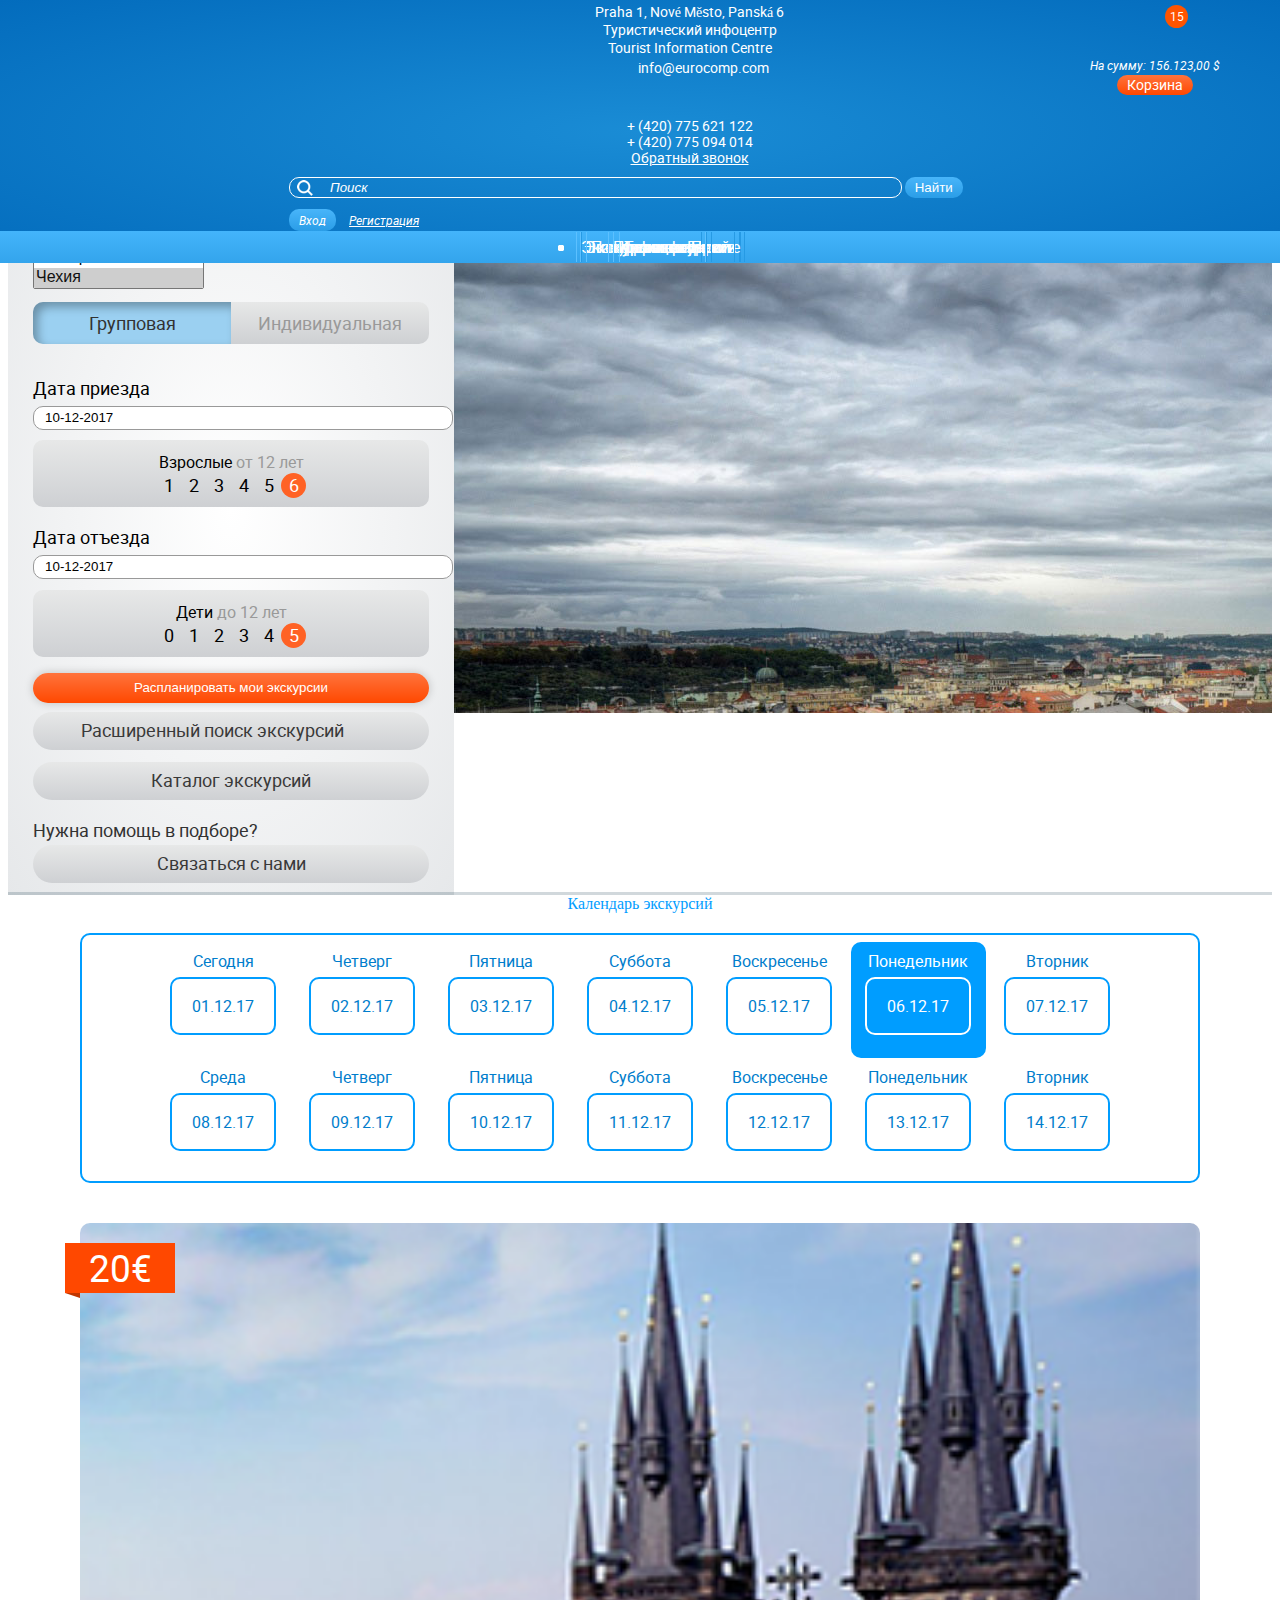
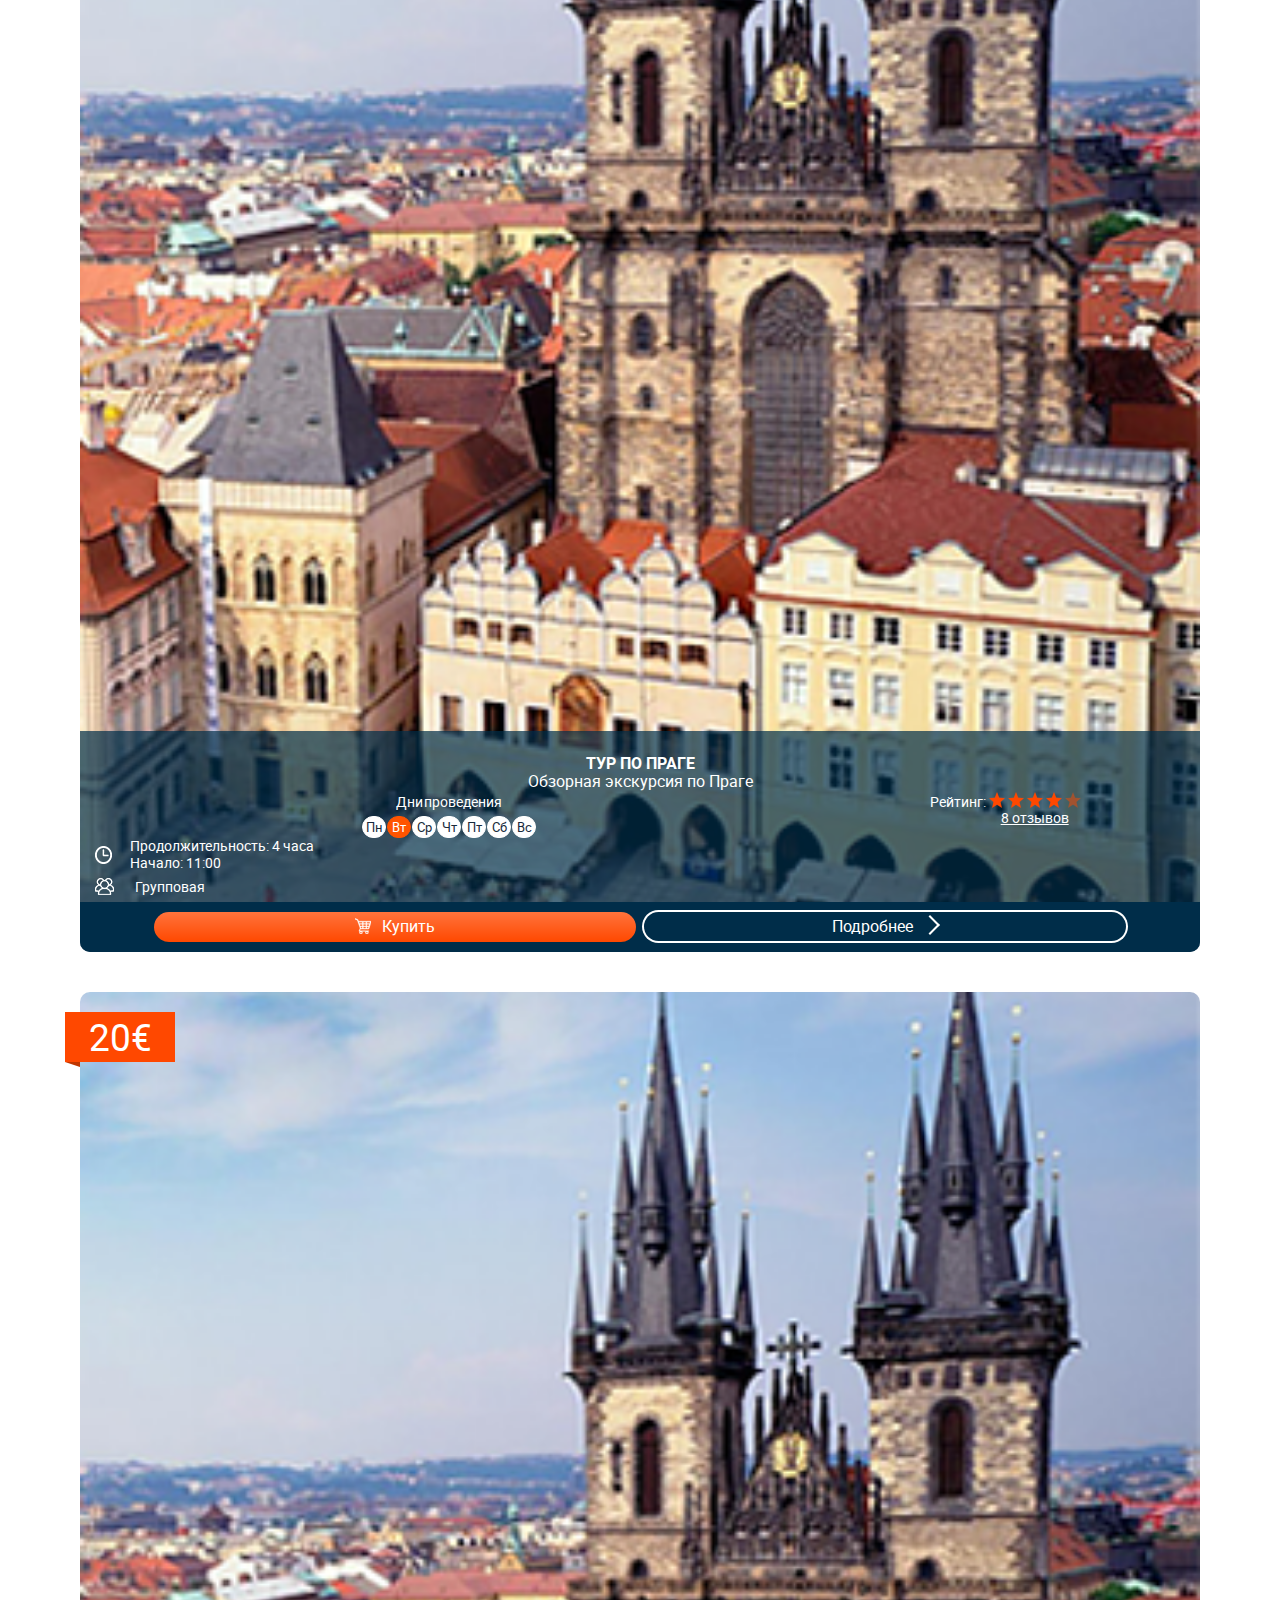
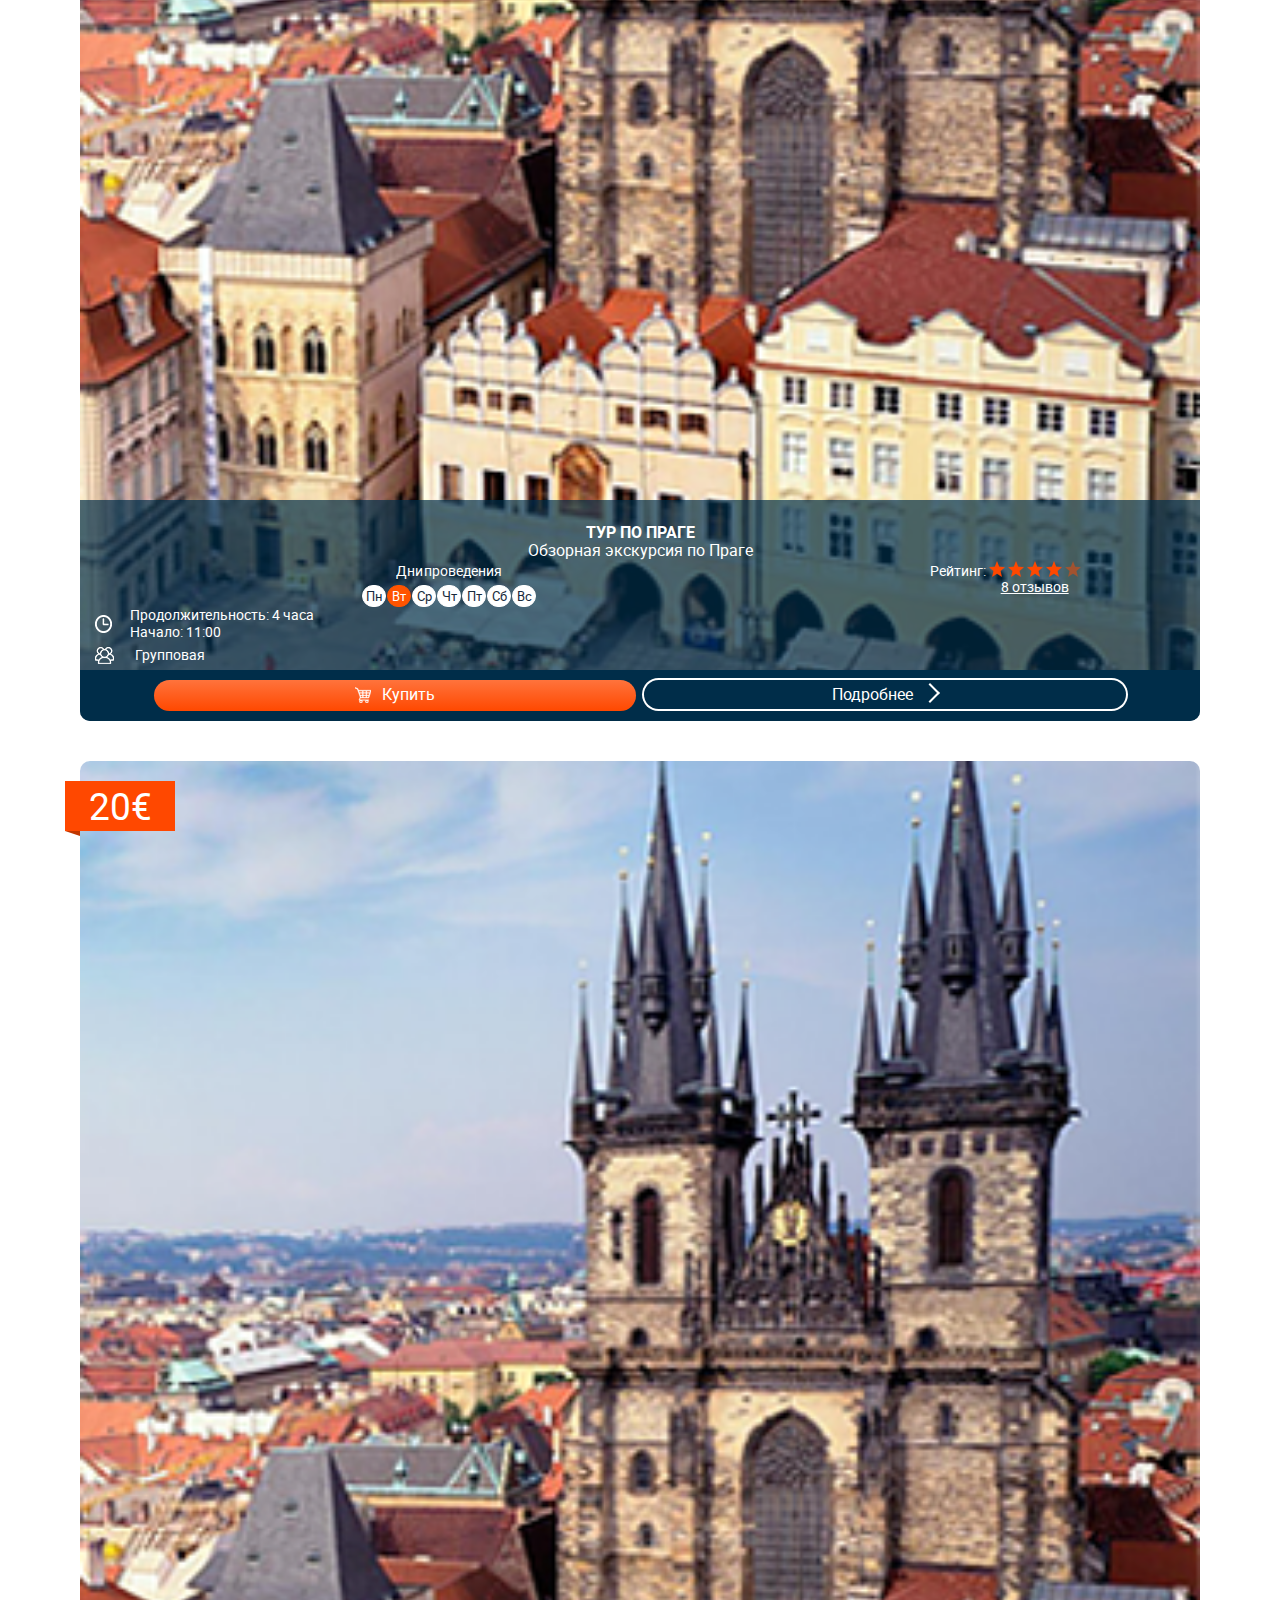
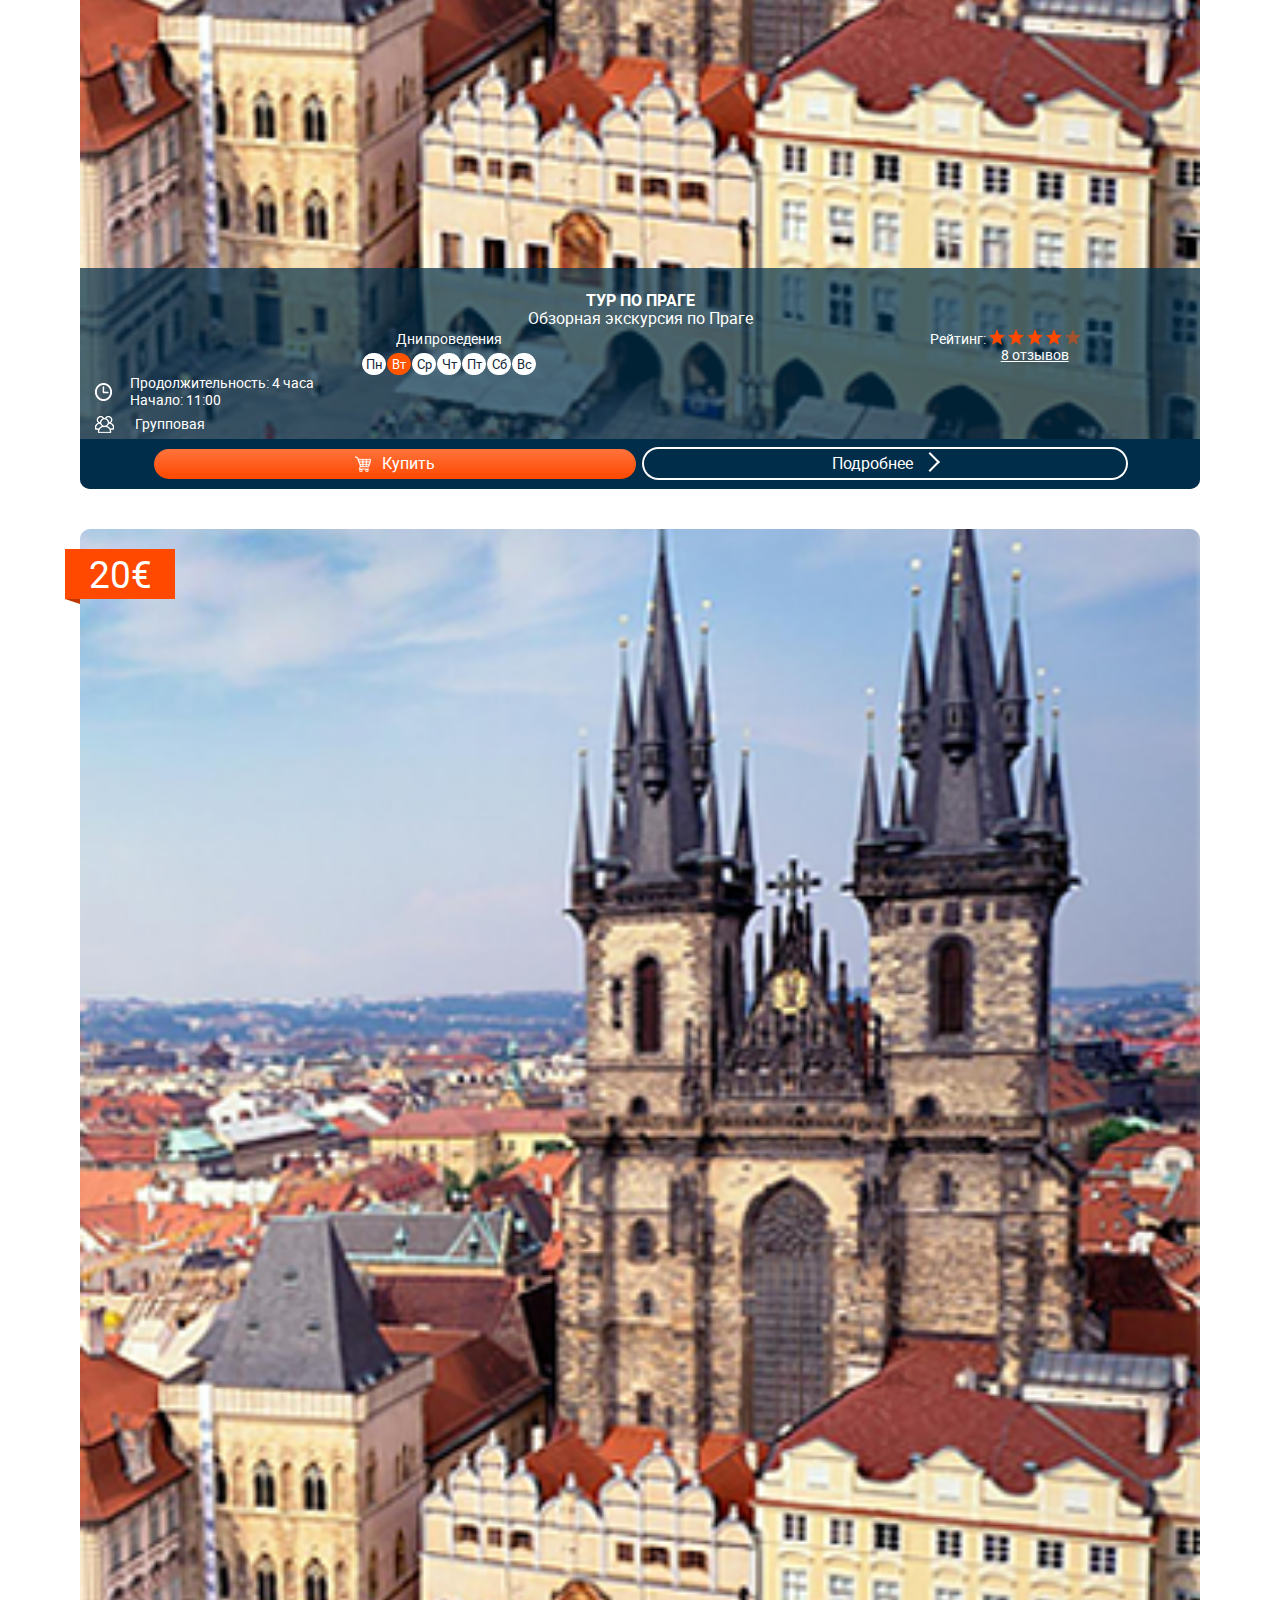
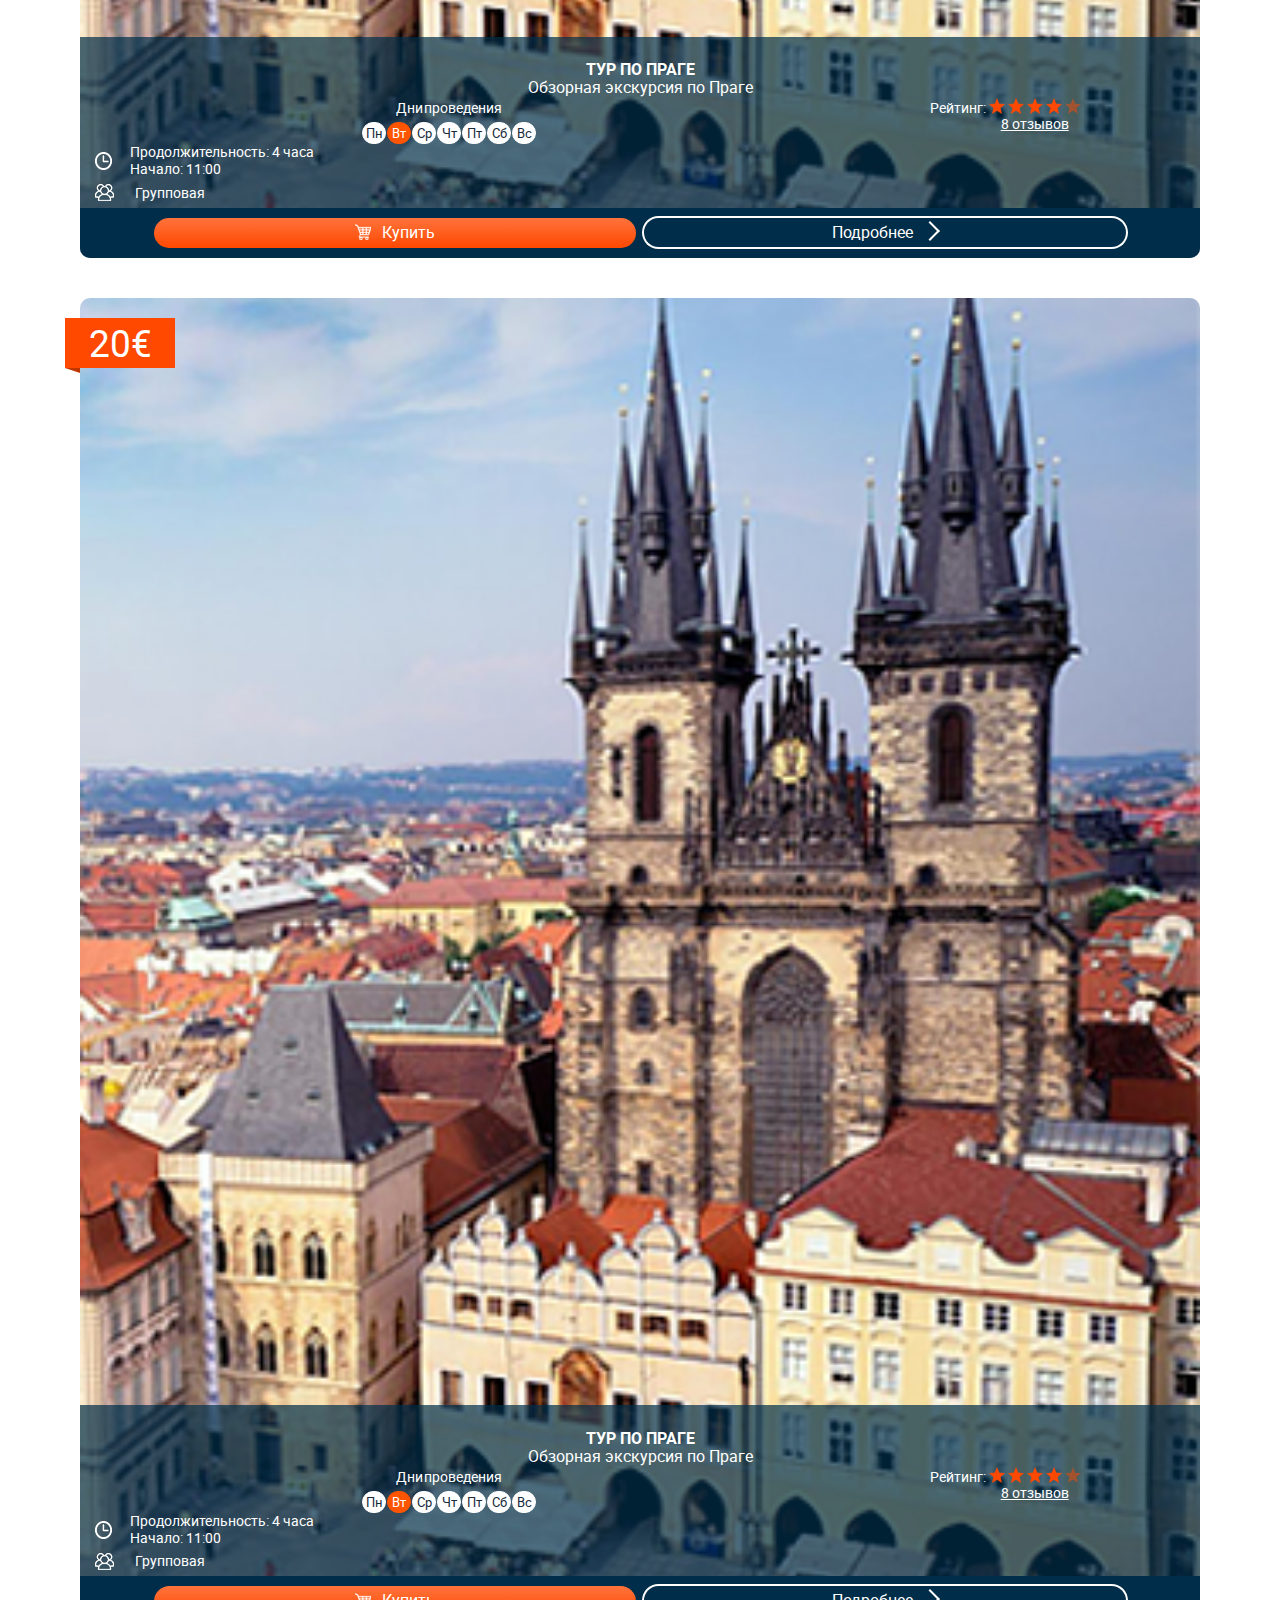
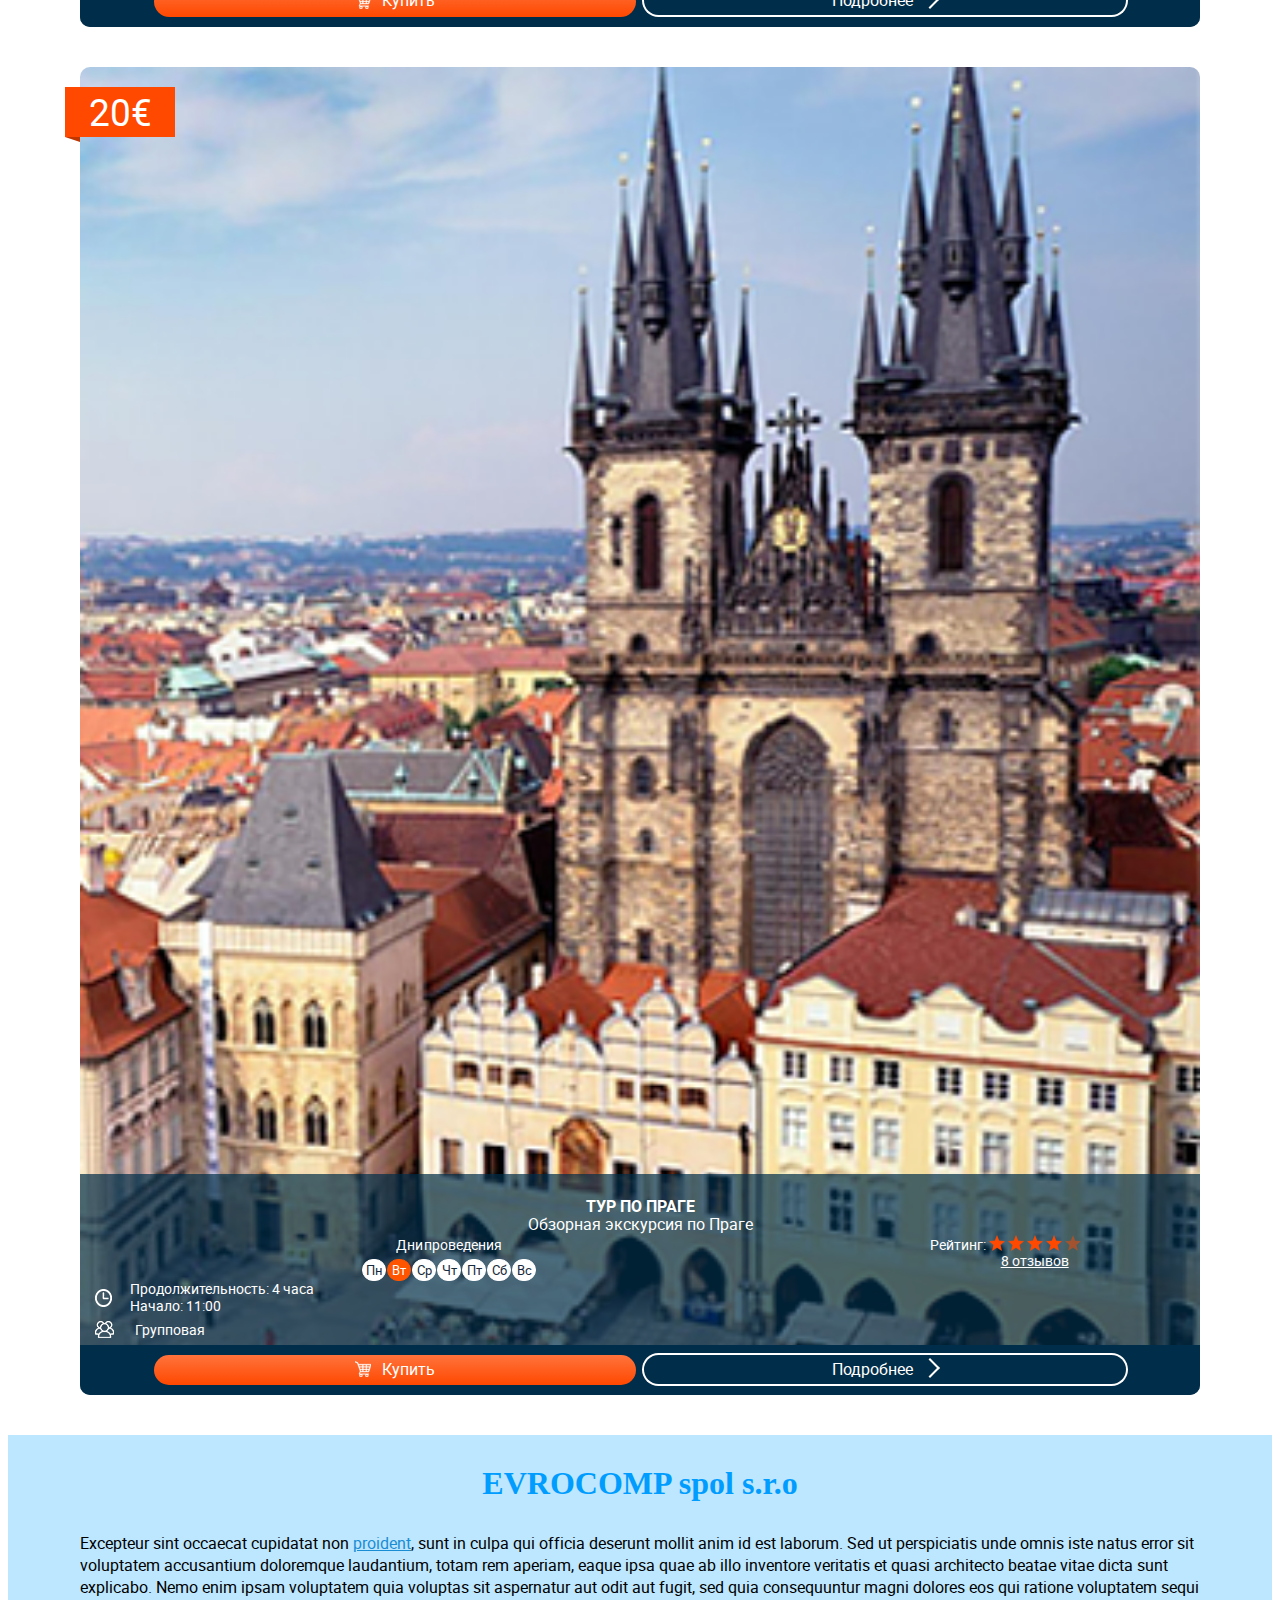
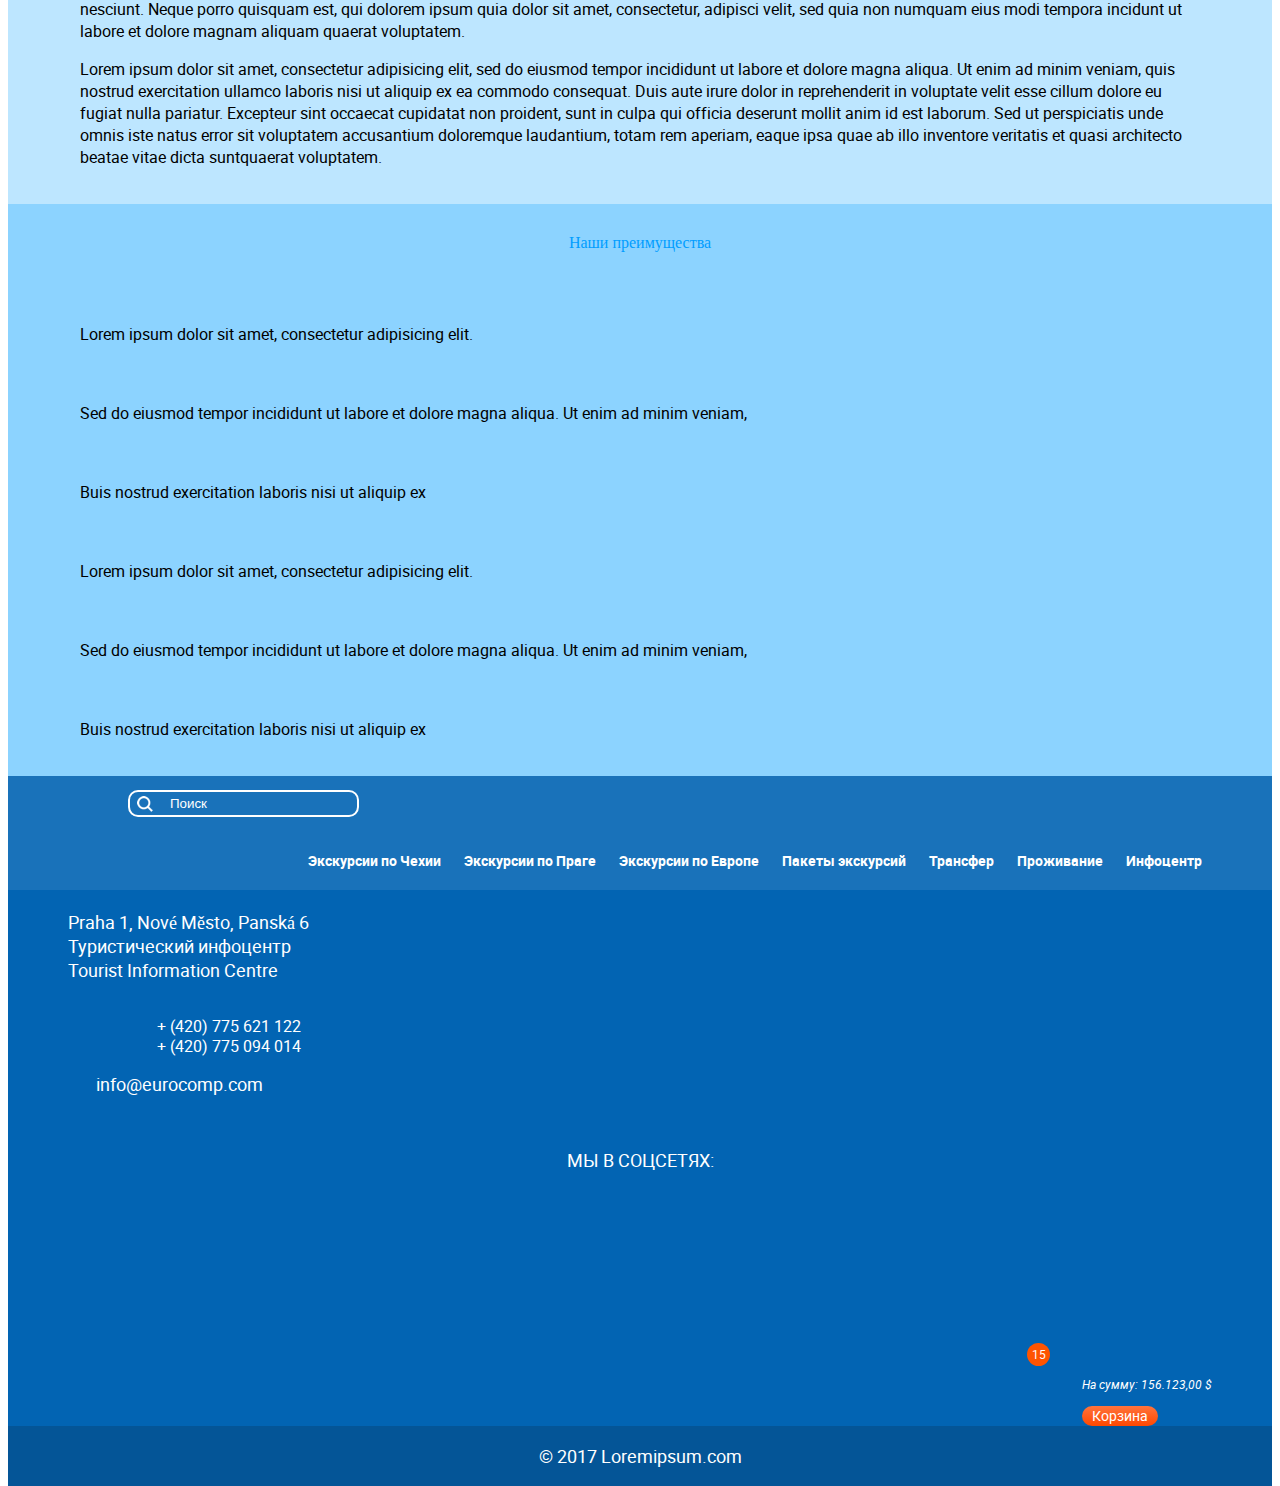
==== commit ffb26f58: "ok" ====
--- a/index.html
+++ b/index.html
@@ -34,28 +34,26 @@
 					</div>
 					<div class="container-fluid">
 						<div class="row">
-							<!-- <div class="col-lg-5 header-address"> -->
-								<!-- Офис - Praha 1, Nové MěstoPraha1, Panská 6<br/> -->
-								<!-- Информационный туристический центр<br/> -->
-								<!-- Tourist Information Centre -->
-							<!-- </div> -->
-							<div class="col-sm-1"></div>
-							<div class="col-sm-6 info">
-								<div>
-									<div class="contacts">
-										<span class="phone">
-											<a class="contacts-icon mobile" href="tel:420775621122"></a>
-											<a class="contacts-icon whatsapp" href="whatsapp://tel:420775621122"></a>
-											<a class="contacts-icon viber" href="viber://tel:420775621122"></a>
-											
-											+ (420) 775 621 122<br/>
-											+ (420) 775 094 014</span>
-										<span class="mail">
-											<a class="contacts-icon mail" href="mailto:info@eurocomp.com"></a>
-											info@eurocomp.com
-										</span>
-									</div>
-
+							<div class="col-md-5 header-address">
+								Praha 1, Nové Město, Panská 6<br/>
+								Туристический инфоцентр<br/>
+								Tourist Information Centre
+								<br/>
+								<span class="mail">
+									<a class="contacts-icon mail" href="mailto:info@eurocomp.com"></a>
+									info@eurocomp.com
+								</span>
+							</div>
+							<div class="col-sm-3 info">
+								<div class="contacts text-center">
+									<div class="phone">
+										<a class="contacts-icon mobile" href="tel:420775621122"></a>
+										<a class="contacts-icon whatsapp" href="whatsapp://tel:420775621122"></a>
+										<a class="contacts-icon viber" href="viber://tel:420775621122"></a>
+									</div>
+									+ (420) 775 621 122<br/>
+									+ (420) 775 094 014<br/>
+									<a href="#">Обратный звонок</a>
 								</div>
 							</div>
 							<div class="col-sm-4">
@@ -67,15 +65,7 @@
 									<a href="#" class="button blue">Вход</a>
 									<a href="#">Регистрация</a>
 								</div>
-
-								<!-- <form class="login-form"> -->
-									<!-- <i class="icon-login"></i><input type="text" class="login" value="Логин"/> -->
-									<!-- <i class="icon-pass"></i><input type="text" class="pass" value="Пароль"/><br/> -->
-									<!-- <a href="#" class="button blue">Вход</a> -->
-									<!-- <a href="#">Регистрация</a> -->
-								<!-- </form> -->
-							</div>
-							<div class="col-sm-1"></div>
+							</div>
 						</div>
 					</div>
 					<div class="mob nav-switch"></div>
@@ -239,7 +229,6 @@
 					<input type="radio" name="excursion-type" value="individual"/>
 					<label>Индивидуальная</label>
 				</div>
-				<a href="#" class="button gray search">Расширенный поиск экскурсий</a>
 				<div class="row">
 					<div class="col-xs-6">
 						<p class="text-center">Дата приезда</p>
@@ -285,6 +274,7 @@
 					</div>
 				</div>
 				<button class="button primary">Распланировать мои экскурсии</button>
+				<a href="#" class="button gray search">Расширенный поиск экскурсий</a>
 				<a href="#" class="button gray">Каталог экскурсий</a>
 				<p class="text-center gray">Нужна помощь в подборе?</p>
 				<a href="#" class="button gray">Связаться с нами</a>
@@ -306,52 +296,8 @@
 				</div>
 			</div>
 		</div>
-		<div class="block llblue tight bpadding">
-			<div>
-				<h1>EVROCOMP spol s.r.o</h1>
-				<div class="row">
-					<div class="col-md-6">
-						<p>Excepteur sint occaecat cupidatat non <a href="#">proident</a>, sunt in culpa qui officia deserunt mollit anim id est laborum. Sed ut perspiciatis unde omnis iste natus error sit voluptatem accusantium doloremque laudantium, totam rem aperiam, eaque ipsa quae ab illo inventore veritatis et quasi architecto beatae vitae dicta sunt explicabo. Nemo enim ipsam voluptatem quia voluptas sit aspernatur aut odit aut fugit, sed quia consequuntur magni dolores eos qui ratione voluptatem sequi nesciunt. Neque porro quisquam est, qui dolorem ipsum quia dolor sit amet, consectetur, adipisci velit, sed quia non numquam eius modi tempora incidunt ut labore et dolore magnam aliquam quaerat voluptatem.</p>
-					</div>
-					<div class="col-md-6">
-						<p>Lorem ipsum dolor sit amet, consectetur adipisicing elit, sed do eiusmod tempor incididunt ut labore et dolore magna aliqua. Ut enim ad minim veniam, quis nostrud exercitation ullamco laboris nisi ut aliquip ex ea commodo consequat. Duis aute irure dolor in reprehenderit in voluptate velit esse cillum dolore eu fugiat nulla pariatur. Excepteur sint occaecat cupidatat non proident, sunt in culpa qui officia deserunt mollit anim id est laborum. Sed ut perspiciatis unde omnis iste natus error sit voluptatem accusantium doloremque laudantium, totam rem aperiam, eaque ipsa quae ab illo inventore veritatis et quasi architecto beatae vitae dicta suntquaerat voluptatem.</p>
-					</div>
-				</div>
-			</div>
-		</div>
-		<div class="block advantage lblue tight bpadding">
-			<div class="container-fluid">
-				<div class="h1">Наши преимущества</div>
-				<div class="row text-center">
-					<div class="col-lg-4 col-xs-6">
-						<img src="/images/index/clock.png" alt=""/>
-						<p>Lorem ipsum dolor sit amet, consectetur adipisicing elit.</p>
-					</div>
-					<div class="col-lg-4 col-xs-6">
-						<img src="/images/index/sun.png" alt=""/>
-						<p>Sed do eiusmod tempor incididunt ut labore et dolore magna aliqua. Ut enim ad minim veniam, </p>
-					</div>
-					<div class="col-lg-4 col-xs-6">
-						<img src="/images/index/book.png" alt=""/>
-						<p>Buis nostrud exercitation laboris nisi ut aliquip ex </p>
-					</div>
-					<div class="col-lg-4 col-xs-6">
-						<img src="/images/index/graph.png" alt=""/>
-						<p>Lorem ipsum dolor sit amet, consectetur adipisicing elit.</p>
-					</div>
-					<div class="col-lg-4 col-xs-6">
-						<img src="/images/index/phone.png" alt=""/>
-						<p>Sed do eiusmod tempor incididunt ut labore et dolore magna aliqua. Ut enim ad minim veniam, </p>
-					</div>
-					<div class="col-lg-4 col-xs-6">
-						<img src="/images/index/mark.png" alt=""/>
-						<p>Buis nostrud exercitation laboris nisi ut aliquip ex </p>
-					</div>
-				</div>
-			</div>
-		</div>
 		<div class="block tight">
-			<div class="h3">РЕЗУЛЬТАТ ПОДБОРА ПО ВАШЕМУ ЗАПРОСУ:</div>
+			<div class="h3">Календарь экскурсий</div>
 			<div class="date-choose">
 				<div>
 					<time datetime="2017-12-01">Сегодня<span>01.12.17</span></time>
@@ -374,7 +320,7 @@
 		<div class="block tight">
 			<div class="container-fluid excursions">
 				<div class="row">
-					<div class="col-lg-4 col-sm-6">
+					<div class="col-md-4 col-sm-6">
 						<div class="excursion-card">
 							<div class="price">20€</div>
 							<img src="/images/index/prague-s.png" alt=""/>
@@ -444,9 +390,13 @@
 								<p>Экскурсия по Праге для тех, кто хочет познакомиться с Прагой . Прага –этот город который находится в сердце Европы.На протяжении многих столетий люди называли город разными эпитетами: Город ста башен, Золотая Прага, Магическая Прага и пражане стремились прославить свой город, подчеркнув архитектурное и духовное богатство Праги. Со славной историей некогда королевского города Вы можете познакомиться на обзорной авто- пешеходной экскурсии, посетив самые известные достопримечательности в сопровождении интересных рассказов профессионального экскурсовода.</p>
 								<p>Знакомство с городом начнётся с обзорной экскурсии на автомобиле. В течении часа вы проедете по улицам Нового королевского города , который заложил в 1348 году чешский король Карл IV. Новый город занимает площадь 7.5 кв. км. превышая размеры остальных Пражских королевских городов . В течении часа вы совершите путешествие на машине по Вацлавской площади , которая является бизнес центром города и торговой артерией Праги. Доминантам площади является здание Народного музея. Далее маршрут ведет на Карлову площадь, где в 14 столетии была построена ратуша Нового города. Небольшая улица Реслова ведет к знаменитому Танцующему дому. Проезжая по набережной города туристы увидят роскошное здание Народного театра. Далее маршрут ведет к старинной резиденции чешских королей Пражскому граду, откуда начинается пешеходная часть экскурсии . Сегодня, в Пражском граде располагается канцелярия и рабочий кабинет президента Чешской республики. Значительная часть комплекса доступна общественности. Во время прогулки вы посетите Собор Святого Вита, увидите старый королевский дворец и Базилику Святого Георгия . От Пражского града королевской дорогой Вы проследуете к Малой стране, одному из Пражских королевских городов, украшением которого является канал Чертовка, который напоминает гостям Венецию. Далее по знаменитому Карлову мосту туристы переходят на правый берег Влтавы ,где был заложен Старый город. Главной достопримечательностью которого является Староместская площадь, главные достопримечательности площади это астрономические куранты Орлой, Городская ратуша, и величественный Храм Девы Марии пред Тыном. Это все Вы увидите своими глазами на обзорной экскурсии по этому сказочному городу.</p>
 							</article>
-						</div>
-					</div>
-					<div class="col-lg-4 col-sm-6">
+							<div class="text-center">
+								<a href="/excursion.html" class="button gray">Перейти на страницу экскурсии</a>
+								<a href="#" class="button gray">Задайте нам вопрос</a>
+							</div>
+						</div>
+					</div>
+					<div class="col-md-4 col-sm-6">
 						<div class="excursion-card">
 							<div class="price">20€</div>
 							<img src="/images/index/prague-s.png" alt=""/>
@@ -516,9 +466,13 @@
 								<p>Экскурсия по Праге для тех, кто хочет познакомиться с Прагой . Прага –этот город который находится в сердце Европы.На протяжении многих столетий люди называли город разными эпитетами: Город ста башен, Золотая Прага, Магическая Прага и пражане стремились прославить свой город, подчеркнув архитектурное и духовное богатство Праги. Со славной историей некогда королевского города Вы можете познакомиться на обзорной авто- пешеходной экскурсии, посетив самые известные достопримечательности в сопровождении интересных рассказов профессионального экскурсовода.</p>
 								<p>Знакомство с городом начнётся с обзорной экскурсии на автомобиле. В течении часа вы проедете по улицам Нового королевского города , который заложил в 1348 году чешский король Карл IV. Новый город занимает площадь 7.5 кв. км. превышая размеры остальных Пражских королевских городов . В течении часа вы совершите путешествие на машине по Вацлавской площади , которая является бизнес центром города и торговой артерией Праги. Доминантам площади является здание Народного музея. Далее маршрут ведет на Карлову площадь, где в 14 столетии была построена ратуша Нового города. Небольшая улица Реслова ведет к знаменитому Танцующему дому. Проезжая по набережной города туристы увидят роскошное здание Народного театра. Далее маршрут ведет к старинной резиденции чешских королей Пражскому граду, откуда начинается пешеходная часть экскурсии . Сегодня, в Пражском граде располагается канцелярия и рабочий кабинет президента Чешской республики. Значительная часть комплекса доступна общественности. Во время прогулки вы посетите Собор Святого Вита, увидите старый королевский дворец и Базилику Святого Георгия . От Пражского града королевской дорогой Вы проследуете к Малой стране, одному из Пражских королевских городов, украшением которого является канал Чертовка, который напоминает гостям Венецию. Далее по знаменитому Карлову мосту туристы переходят на правый берег Влтавы ,где был заложен Старый город. Главной достопримечательностью которого является Староместская площадь, главные достопримечательности площади это астрономические куранты Орлой, Городская ратуша, и величественный Храм Девы Марии пред Тыном. Это все Вы увидите своими глазами на обзорной экскурсии по этому сказочному городу.</p>
 							</article>
-						</div>
-					</div>
-					<div class="col-lg-4 col-sm-6">
+							<div class="text-center">
+								<a href="/excursion.html" class="button gray">Перейти на страницу экскурсии</a>
+								<a href="#" class="button gray">Задайте нам вопрос</a>
+							</div>
+						</div>
+					</div>
+					<div class="col-md-4 col-sm-6">
 						<div class="excursion-card">
 							<div class="price">20€</div>
 							<img src="/images/index/prague-s.png" alt=""/>
@@ -588,9 +542,13 @@
 								<p>Экскурсия по Праге для тех, кто хочет познакомиться с Прагой . Прага –этот город который находится в сердце Европы.На протяжении многих столетий люди называли город разными эпитетами: Город ста башен, Золотая Прага, Магическая Прага и пражане стремились прославить свой город, подчеркнув архитектурное и духовное богатство Праги. Со славной историей некогда королевского города Вы можете познакомиться на обзорной авто- пешеходной экскурсии, посетив самые известные достопримечательности в сопровождении интересных рассказов профессионального экскурсовода.</p>
 								<p>Знакомство с городом начнётся с обзорной экскурсии на автомобиле. В течении часа вы проедете по улицам Нового королевского города , который заложил в 1348 году чешский король Карл IV. Новый город занимает площадь 7.5 кв. км. превышая размеры остальных Пражских королевских городов . В течении часа вы совершите путешествие на машине по Вацлавской площади , которая является бизнес центром города и торговой артерией Праги. Доминантам площади является здание Народного музея. Далее маршрут ведет на Карлову площадь, где в 14 столетии была построена ратуша Нового города. Небольшая улица Реслова ведет к знаменитому Танцующему дому. Проезжая по набережной города туристы увидят роскошное здание Народного театра. Далее маршрут ведет к старинной резиденции чешских королей Пражскому граду, откуда начинается пешеходная часть экскурсии . Сегодня, в Пражском граде располагается канцелярия и рабочий кабинет президента Чешской республики. Значительная часть комплекса доступна общественности. Во время прогулки вы посетите Собор Святого Вита, увидите старый королевский дворец и Базилику Святого Георгия . От Пражского града королевской дорогой Вы проследуете к Малой стране, одному из Пражских королевских городов, украшением которого является канал Чертовка, который напоминает гостям Венецию. Далее по знаменитому Карлову мосту туристы переходят на правый берег Влтавы ,где был заложен Старый город. Главной достопримечательностью которого является Староместская площадь, главные достопримечательности площади это астрономические куранты Орлой, Городская ратуша, и величественный Храм Девы Марии пред Тыном. Это все Вы увидите своими глазами на обзорной экскурсии по этому сказочному городу.</p>
 							</article>
-						</div>
-					</div>
-					<div class="col-lg-4 col-sm-6">
+							<div class="text-center">
+								<a href="/excursion.html" class="button gray">Перейти на страницу экскурсии</a>
+								<a href="#" class="button gray">Задайте нам вопрос</a>
+							</div>
+						</div>
+					</div>
+					<div class="col-md-4 col-sm-6">
 						<div class="excursion-card">
 							<div class="price">20€</div>
 							<img src="/images/index/prague-s.png" alt=""/>
@@ -660,9 +618,13 @@
 								<p>Экскурсия по Праге для тех, кто хочет познакомиться с Прагой . Прага –этот город который находится в сердце Европы.На протяжении многих столетий люди называли город разными эпитетами: Город ста башен, Золотая Прага, Магическая Прага и пражане стремились прославить свой город, подчеркнув архитектурное и духовное богатство Праги. Со славной историей некогда королевского города Вы можете познакомиться на обзорной авто- пешеходной экскурсии, посетив самые известные достопримечательности в сопровождении интересных рассказов профессионального экскурсовода.</p>
 								<p>Знакомство с городом начнётся с обзорной экскурсии на автомобиле. В течении часа вы проедете по улицам Нового королевского города , который заложил в 1348 году чешский король Карл IV. Новый город занимает площадь 7.5 кв. км. превышая размеры остальных Пражских королевских городов . В течении часа вы совершите путешествие на машине по Вацлавской площади , которая является бизнес центром города и торговой артерией Праги. Доминантам площади является здание Народного музея. Далее маршрут ведет на Карлову площадь, где в 14 столетии была построена ратуша Нового города. Небольшая улица Реслова ведет к знаменитому Танцующему дому. Проезжая по набережной города туристы увидят роскошное здание Народного театра. Далее маршрут ведет к старинной резиденции чешских королей Пражскому граду, откуда начинается пешеходная часть экскурсии . Сегодня, в Пражском граде располагается канцелярия и рабочий кабинет президента Чешской республики. Значительная часть комплекса доступна общественности. Во время прогулки вы посетите Собор Святого Вита, увидите старый королевский дворец и Базилику Святого Георгия . От Пражского града королевской дорогой Вы проследуете к Малой стране, одному из Пражских королевских городов, украшением которого является канал Чертовка, который напоминает гостям Венецию. Далее по знаменитому Карлову мосту туристы переходят на правый берег Влтавы ,где был заложен Старый город. Главной достопримечательностью которого является Староместская площадь, главные достопримечательности площади это астрономические куранты Орлой, Городская ратуша, и величественный Храм Девы Марии пред Тыном. Это все Вы увидите своими глазами на обзорной экскурсии по этому сказочному городу.</p>
 							</article>
-						</div>
-					</div>
-					<div class="col-lg-4 col-sm-6">
+							<div class="text-center">
+								<a href="/excursion.html" class="button gray">Перейти на страницу экскурсии</a>
+								<a href="#" class="button gray">Задайте нам вопрос</a>
+							</div>
+						</div>
+					</div>
+					<div class="col-md-4 col-sm-6">
 						<div class="excursion-card">
 							<div class="price">20€</div>
 							<img src="/images/index/prague-s.png" alt=""/>
@@ -732,9 +694,13 @@
 								<p>Экскурсия по Праге для тех, кто хочет познакомиться с Прагой . Прага –этот город который находится в сердце Европы.На протяжении многих столетий люди называли город разными эпитетами: Город ста башен, Золотая Прага, Магическая Прага и пражане стремились прославить свой город, подчеркнув архитектурное и духовное богатство Праги. Со славной историей некогда королевского города Вы можете познакомиться на обзорной авто- пешеходной экскурсии, посетив самые известные достопримечательности в сопровождении интересных рассказов профессионального экскурсовода.</p>
 								<p>Знакомство с городом начнётся с обзорной экскурсии на автомобиле. В течении часа вы проедете по улицам Нового королевского города , который заложил в 1348 году чешский король Карл IV. Новый город занимает площадь 7.5 кв. км. превышая размеры остальных Пражских королевских городов . В течении часа вы совершите путешествие на машине по Вацлавской площади , которая является бизнес центром города и торговой артерией Праги. Доминантам площади является здание Народного музея. Далее маршрут ведет на Карлову площадь, где в 14 столетии была построена ратуша Нового города. Небольшая улица Реслова ведет к знаменитому Танцующему дому. Проезжая по набережной города туристы увидят роскошное здание Народного театра. Далее маршрут ведет к старинной резиденции чешских королей Пражскому граду, откуда начинается пешеходная часть экскурсии . Сегодня, в Пражском граде располагается канцелярия и рабочий кабинет президента Чешской республики. Значительная часть комплекса доступна общественности. Во время прогулки вы посетите Собор Святого Вита, увидите старый королевский дворец и Базилику Святого Георгия . От Пражского града королевской дорогой Вы проследуете к Малой стране, одному из Пражских королевских городов, украшением которого является канал Чертовка, который напоминает гостям Венецию. Далее по знаменитому Карлову мосту туристы переходят на правый берег Влтавы ,где был заложен Старый город. Главной достопримечательностью которого является Староместская площадь, главные достопримечательности площади это астрономические куранты Орлой, Городская ратуша, и величественный Храм Девы Марии пред Тыном. Это все Вы увидите своими глазами на обзорной экскурсии по этому сказочному городу.</p>
 							</article>
-						</div>
-					</div>
-					<div class="col-lg-4 col-sm-6">
+							<div class="text-center">
+								<a href="/excursion.html" class="button gray">Перейти на страницу экскурсии</a>
+								<a href="#" class="button gray">Задайте нам вопрос</a>
+							</div>
+						</div>
+					</div>
+					<div class="col-md-4 col-sm-6">
 						<div class="excursion-card">
 							<div class="price">20€</div>
 							<img src="/images/index/prague-s.png" alt=""/>
@@ -804,7 +770,56 @@
 								<p>Экскурсия по Праге для тех, кто хочет познакомиться с Прагой . Прага –этот город который находится в сердце Европы.На протяжении многих столетий люди называли город разными эпитетами: Город ста башен, Золотая Прага, Магическая Прага и пражане стремились прославить свой город, подчеркнув архитектурное и духовное богатство Праги. Со славной историей некогда королевского города Вы можете познакомиться на обзорной авто- пешеходной экскурсии, посетив самые известные достопримечательности в сопровождении интересных рассказов профессионального экскурсовода.</p>
 								<p>Знакомство с городом начнётся с обзорной экскурсии на автомобиле. В течении часа вы проедете по улицам Нового королевского города , который заложил в 1348 году чешский король Карл IV. Новый город занимает площадь 7.5 кв. км. превышая размеры остальных Пражских королевских городов . В течении часа вы совершите путешествие на машине по Вацлавской площади , которая является бизнес центром города и торговой артерией Праги. Доминантам площади является здание Народного музея. Далее маршрут ведет на Карлову площадь, где в 14 столетии была построена ратуша Нового города. Небольшая улица Реслова ведет к знаменитому Танцующему дому. Проезжая по набережной города туристы увидят роскошное здание Народного театра. Далее маршрут ведет к старинной резиденции чешских королей Пражскому граду, откуда начинается пешеходная часть экскурсии . Сегодня, в Пражском граде располагается канцелярия и рабочий кабинет президента Чешской республики. Значительная часть комплекса доступна общественности. Во время прогулки вы посетите Собор Святого Вита, увидите старый королевский дворец и Базилику Святого Георгия . От Пражского града королевской дорогой Вы проследуете к Малой стране, одному из Пражских королевских городов, украшением которого является канал Чертовка, который напоминает гостям Венецию. Далее по знаменитому Карлову мосту туристы переходят на правый берег Влтавы ,где был заложен Старый город. Главной достопримечательностью которого является Староместская площадь, главные достопримечательности площади это астрономические куранты Орлой, Городская ратуша, и величественный Храм Девы Марии пред Тыном. Это все Вы увидите своими глазами на обзорной экскурсии по этому сказочному городу.</p>
 							</article>
-						</div>
+							<div class="text-center">
+								<a href="/excursion.html" class="button gray">Перейти на страницу экскурсии</a>
+								<a href="#" class="button gray">Задайте нам вопрос</a>
+							</div>
+						</div>
+					</div>
+				</div>
+			</div>
+		</div>
+		<div class="block llblue tight bpadding">
+			<div>
+				<h1>EVROCOMP spol s.r.o</h1>
+				<div class="row">
+					<div class="col-md-6">
+						<p>Excepteur sint occaecat cupidatat non <a href="#">proident</a>, sunt in culpa qui officia deserunt mollit anim id est laborum. Sed ut perspiciatis unde omnis iste natus error sit voluptatem accusantium doloremque laudantium, totam rem aperiam, eaque ipsa quae ab illo inventore veritatis et quasi architecto beatae vitae dicta sunt explicabo. Nemo enim ipsam voluptatem quia voluptas sit aspernatur aut odit aut fugit, sed quia consequuntur magni dolores eos qui ratione voluptatem sequi nesciunt. Neque porro quisquam est, qui dolorem ipsum quia dolor sit amet, consectetur, adipisci velit, sed quia non numquam eius modi tempora incidunt ut labore et dolore magnam aliquam quaerat voluptatem.</p>
+					</div>
+					<div class="col-md-6">
+						<p>Lorem ipsum dolor sit amet, consectetur adipisicing elit, sed do eiusmod tempor incididunt ut labore et dolore magna aliqua. Ut enim ad minim veniam, quis nostrud exercitation ullamco laboris nisi ut aliquip ex ea commodo consequat. Duis aute irure dolor in reprehenderit in voluptate velit esse cillum dolore eu fugiat nulla pariatur. Excepteur sint occaecat cupidatat non proident, sunt in culpa qui officia deserunt mollit anim id est laborum. Sed ut perspiciatis unde omnis iste natus error sit voluptatem accusantium doloremque laudantium, totam rem aperiam, eaque ipsa quae ab illo inventore veritatis et quasi architecto beatae vitae dicta suntquaerat voluptatem.</p>
+					</div>
+				</div>
+			</div>
+		</div>
+		<div class="block advantage lblue tight bpadding">
+			<div class="container-fluid">
+				<div class="h1">Наши преимущества</div>
+				<div class="row text-center">
+					<div class="col-lg-4 col-xs-6">
+						<img src="/images/index/1.png" alt=""/>
+						<p>Lorem ipsum dolor sit amet, consectetur adipisicing elit.</p>
+					</div>
+					<div class="col-lg-4 col-xs-6">
+						<img src="/images/index/2.png" alt=""/>
+						<p>Sed do eiusmod tempor incididunt ut labore et dolore magna aliqua. Ut enim ad minim veniam, </p>
+					</div>
+					<div class="col-lg-4 col-xs-6">
+						<img src="/images/index/3.png" alt=""/>
+						<p>Buis nostrud exercitation laboris nisi ut aliquip ex </p>
+					</div>
+					<div class="visible-lg clearfix"></div>
+					<div class="col-lg-4 col-xs-6">
+						<img src="/images/index/4.png" alt=""/>
+						<p>Lorem ipsum dolor sit amet, consectetur adipisicing elit.</p>
+					</div>
+					<div class="col-lg-4 col-xs-6">
+						<img src="/images/index/5.png" alt=""/>
+						<p>Sed do eiusmod tempor incididunt ut labore et dolore magna aliqua. Ut enim ad minim veniam, </p>
+					</div>
+					<div class="col-lg-4 col-xs-6">
+						<img src="/images/index/6.png" alt=""/>
+						<p>Buis nostrud exercitation laboris nisi ut aliquip ex </p>
 					</div>
 				</div>
 			</div>
@@ -832,18 +847,24 @@
 				<div class="row">
 					<div class="col-lg-4">
 						<div class="contacts">
-							<span class="phone">
+							<p>
+								Praha 1, Nové Město, Panská 6<br/>
+								Туристический инфоцентр<br/>
+								Tourist Information Centre
+							</p>
+							<div class="phone">
 								<a class="contacts-icon mobile" href="tel:420775621122"></a>
 								<a class="contacts-icon whatsapp" href="whatsapp://tel:420775621122"></a>
-								<a class="contacts-icon viber" href="viber://tel:420775621122"></a>
-								
-								+ (420) 775 621 122<br/>
-								+ (420) 775 094 014</span>
-							<br/><br/>
-							<span class="mail">
+								<a class="contacts-icon viber" href="viber://tel:420775621122"></a>								
+								<p>
+									+ (420) 775 621 122<br/>
+									+ (420) 775 094 014
+								</p>
+							</div>
+							<div class="mail">
 								<a class="contacts-icon mail" href="mailto:info@eurocomp.com"></a>
 								info@eurocomp.com
-							</span>
+							</div>
 						</div>
 					</div>
 					<div class="social col-lg-4">
--- a/css/forall/main.css
+++ b/css/forall/main.css
@@ -18,13 +18,11 @@
 }
 
 #body{
-	padding-top:132px;
+	padding-top:115px;
 }
 .block>*{max-width:1560px;padding:0 30px;margin-right:auto;margin-left:auto;}
 
-@media (min-width: 1280px) {
-	.block>*{padding:0 60px;}
-}
+@media (min-width: 1280px) {.block>*{padding:0 60px;}}
 
 .block{
 	overflow:hidden;
@@ -69,7 +67,6 @@
 .bbig{font-size:30px;}
 .inline-block{display:inline-block;}
 
-
 .search-form input,.login-form input{
 	color:#fff;
 	background:transparent;
@@ -144,30 +141,19 @@
 	float:none;
 }
 .header-address{
-	padding-top:10px;
-	font-size:16px;
-	text-align:center;
+	padding:3px 5px;
+	font-size:14px;
+	text-align:center;
+	line-height:18px;
+	white-space:nowrap;
 }
 header .contacts .mail{
 	clear:left
 }
-.contacts{
-	margin-left:-6px;
-	padding-left:6px;
-	overflow:hidden;
-	text-align:left;
-}
-.contacts span{
-	display:inline-block;
-	font-size:14px;
-	color:#bde6ff;
-	float:left;
-}
-.contacts-icon{
-	margin-top:6px;
-}
-.contacts-icon.mail{
-	margin-top:8px
+
+header .contacts-icon.mail{
+	vertical-align:middle;
+	margin-top:0;
 }
 .contacts .phone{
 	line-height:18px;
@@ -236,21 +222,16 @@
 	box-shadow: inset 1px 0 0 0 #5cc0ff, inset -1px 0 0 0 #269ae4, inset -2px 0 0 0 #5cc0ff;
 }
 
-.contacts span{
-	display:block;
-	/* padding-left:40px; */
-	line-height:38px;
-	background-position:0 50%;
-	background-repeat:no-repeat;
+header .contacts{
+	font-size:14px;
+	line-height:16px;
 }
 .contacts-icon{
-	display:block;
-	float:left;
+	display:inline-block;
 	width:24px;
 	height:24px;
 	background-repeat:no-repeat;
 	background-position:50% 50%;
-	margin-right:5px;
 	opacity:.8;
 }
 .contacts-icon:hover{
@@ -268,9 +249,9 @@
 
 #logo{
 	display:block;
-	height:67px;
-	width:326px;
-	margin:7px 0 15px;
+	height:73px;
+	width:229px;
+	margin:7px 0 7px;
 	float:left;
 	background:url(/images/forall/logo.png) no-repeat 0 0;
 }
@@ -399,6 +380,9 @@
 	padding:.278em .833em;
 	outline:0;
 }
+.excursion-form input[type="text"]:disabled,.book-form input[type="text"]:disabled{
+	opacity:.7;
+}
 .excursion-form input.date,.book-form input.date{
 	background:#fff url(/images/forall/calendar.png) no-repeat 93% 50%;
 	padding:.278em .833em;
@@ -423,6 +407,9 @@
 
 .countries{
 	text-align:center;
+}
+header .countries{
+	min-height:34px;
 }
 .countries img{
 	margin-bottom:2px;
@@ -454,11 +441,11 @@
 }
 .radio-select label,.excursion-form .button:not(.primary),.people-count{
 	color:#999;
-	background:#d8dada;
+	background:#e7e8e8;
 	/*box-shadow:none;*/
-	background:-moz-linear-gradient(top,  #eef0f0 0%, #d5d7da 100%);
-	background:-webkit-linear-gradient(top,  #eef0f0 0%,#d5d7da 100%);
-	background:linear-gradient(to bottom,  #eef0f0 0%,#d5d7da 100%);	
+	background:-moz-linear-gradient(top,  #e7e8e8 0%, #ced0d3 100%);
+	background:-webkit-linear-gradient(top,  #e7e8e8 0%,#ced0d3 100%);
+	background:linear-gradient(to bottom,  #e7e8e8 0%,#ced0d3 100%);	
 }
 
 .radio-select input{
@@ -475,6 +462,10 @@
 	color:#323232;
 	background:#9bd0f1;
 	box-shadow:inset 5px 5px 10px 0 rgba(0,0,0,.3);
+}
+.radio-select.separated label{
+	border-radius:10px !important;
+	width:100%;
 }
 .excursion-form .button:not(.primary){
 	color:#393939;
@@ -489,10 +480,6 @@
 .excursion-form .button.primary{
 	box-shadow:0 0 10px rgba(0,0,0,.2);
 }
-
-.excursion-form .button.search{
-	margin-bottom:4px;
-}
 .excursion-form p{
 	margin-bottom:3px;
 }
@@ -534,6 +521,7 @@
 .count-select input{
 	position:absolute;
 	opacity:0;
+	cursor:pointer;
 }
 .count-select input:checked+label{
 	background:#ff6225;
@@ -615,14 +603,21 @@
 }
 footer .contacts{
 	font-size:18px;
-}
-
-footer .contacts{
-	margin:20px 0 0;
+	margin:20px 0;
+}
+footer .phone p{
+	display:inline-block;
+	font-size:16px;
+	line-height:20px;
+	vertical-align:middle;
+	margin-left:5px;
+}
+footer .mail .contacts-icon.mail{
+	vertical-align:middle;
 }
 
 footer .basket{
-	margin-top:30px;
+	margin-top:50px;
 }
 
 .copyright{
@@ -636,7 +631,7 @@
 	text-align:center;
 	text-transform:uppercase;
 	font-size:18px;
-	margin:30px 0;
+	margin:50px 0;
 }
 .social a{
 	display:inline-block;
@@ -714,6 +709,7 @@
 	background: linear-gradient(to bottom,  #ff733c 0%,#ff4800 100%);
 }
 .button.gray{
+	color:#333;
 	background:#d8dada;
 	/*box-shadow:none;*/
 	background:-moz-linear-gradient(top,  #eef0f0 0%, #d5d7da 100%);
@@ -950,6 +946,12 @@
 	background:#fff;
 	color:#172a3b;
 }
+.week em{
+	background:#ff5400;
+	border-color:#ff5400;
+	color:#fff;
+	
+}
 
 .excursion-card .timeinfo,
 .description .timeinfo{
@@ -1031,6 +1033,12 @@
 	display:block;
 }
 
+.description .button{
+	line-height:29px;
+	padding:0 20px;
+	margin:0 30px;
+}
+
 
 
 .button.buy:before{
@@ -1071,6 +1079,10 @@
 .checkbox-input label,.radio-input label{
 	line-height:32px;
 	cursor:pointer;
+}
+.checkbox-input input[disabled]+label{
+	color:#999;
+	cursor:default;
 }
 .checkbox-input label:before,.radio-input label:after{
 	content:'';
@@ -1146,12 +1158,27 @@
 	z-index:200 !important;
 }
 
+.to-anchor{
+	display:none;
+	color:#333;
+	background:#fff;
+	padding:10px 0;
+	line-height:32px;
+}
+.to-anchor .button{
+	padding:0 20px;
+	float:right;
+}
+
 @media (min-width: 992px) {
 	.mob{
 		display:none;
 	}
 }
 @media (max-width: 991px) {
+	.to-anchor{
+		display:none;
+	}
 	#logo {
 	  margin-left:auto;
 	  margin-right:auto;
@@ -1364,81 +1391,16 @@
 		font-size:16px;
 	}
 }
-
-
-
-/*  Bootstrap Clearfix */
- 
-/*  Tablet  */
-@media (min-width:767px){
- 
-  /* Column clear fix */
-  .col-lg-1:nth-child(12n+1),
-  .col-lg-2:nth-child(6n+1),
-  .col-lg-3:nth-child(4n+1),
-  .col-lg-4:nth-child(3n+1),
-  .col-lg-6:nth-child(2n+1),
-  .col-md-1:nth-child(12n+1),
-  .col-md-2:nth-child(6n+1),
-  .col-md-3:nth-child(4n+1),
-  .col-md-4:nth-child(3n+1),
-  .col-md-6:nth-child(2n+1){
-    clear: none;
-  }
-  .col-sm-1:nth-child(12n+1),
-  .col-sm-2:nth-child(6n+1),
-  .col-sm-3:nth-child(4n+1),
-  .col-sm-4:nth-child(3n+1),
-  .col-sm-6:nth-child(2n+1){
-    clear: left;
-  }
-}
-/*  Medium Desktop  */
-@media (min-width:992px){
- 
-  /* Column clear fix */
-  .col-lg-1:nth-child(12n+1),
-  .col-lg-2:nth-child(6n+1),
-  .col-lg-3:nth-child(4n+1),
-  .col-lg-4:nth-child(3n+1),
-  .col-lg-6:nth-child(2n+1),
-  .col-sm-1:nth-child(12n+1),
-  .col-sm-2:nth-child(6n+1),
-  .col-sm-3:nth-child(4n+1),
-  .col-sm-4:nth-child(3n+1),
-  .col-sm-6:nth-child(2n+1){
-    clear: none;
-  }
-  .col-md-1:nth-child(12n+1),
-  .col-md-2:nth-child(6n+1),
-  .col-md-3:nth-child(4n+1),
-  .col-md-4:nth-child(3n+1),
-  .col-md-6:nth-child(2n+1){
-    clear: left;
-  }
-}
- 
-/*  Large Desktop  */
-@media (min-width:1200px){
- 
-  /* Column clear fix */
-  .col-md-1:nth-child(12n+1),
-  .col-md-2:nth-child(6n+1),
-  .col-md-3:nth-child(4n+1),
-  .col-md-4:nth-child(3n+1),
-  .col-md-6:nth-child(2n+1),
-  .col-sm-1:nth-child(12n+1),
-  .col-sm-2:nth-child(6n+1),
-  .col-sm-3:nth-child(4n+1),
-  .col-sm-4:nth-child(3n+1),
-  .col-sm-6:nth-child(2n+1){
-    clear: none;
-  }
-  .col-lg-1:nth-child(12n+1),
-  .col-lg-2:nth-child(6n+1),
-  .col-lg-3:nth-child(4n+1),
-  .col-lg-4:nth-child(3n+1),
-  .col-lg-6:nth-child(2n+1){
-    clear: left;
-  }
-}
+@media (min-width: 768px){
+	.excursions .col-sm-6:nth-child(2n+1){
+		clear:left;
+	}
+}
+@media (min-width: 992px){
+	.excursions .col-sm-6:nth-child(2n+1){
+		clear:none;
+	}
+	.excursions .col-md-4:nth-child(3n+1){
+		clear:left;
+	}
+}